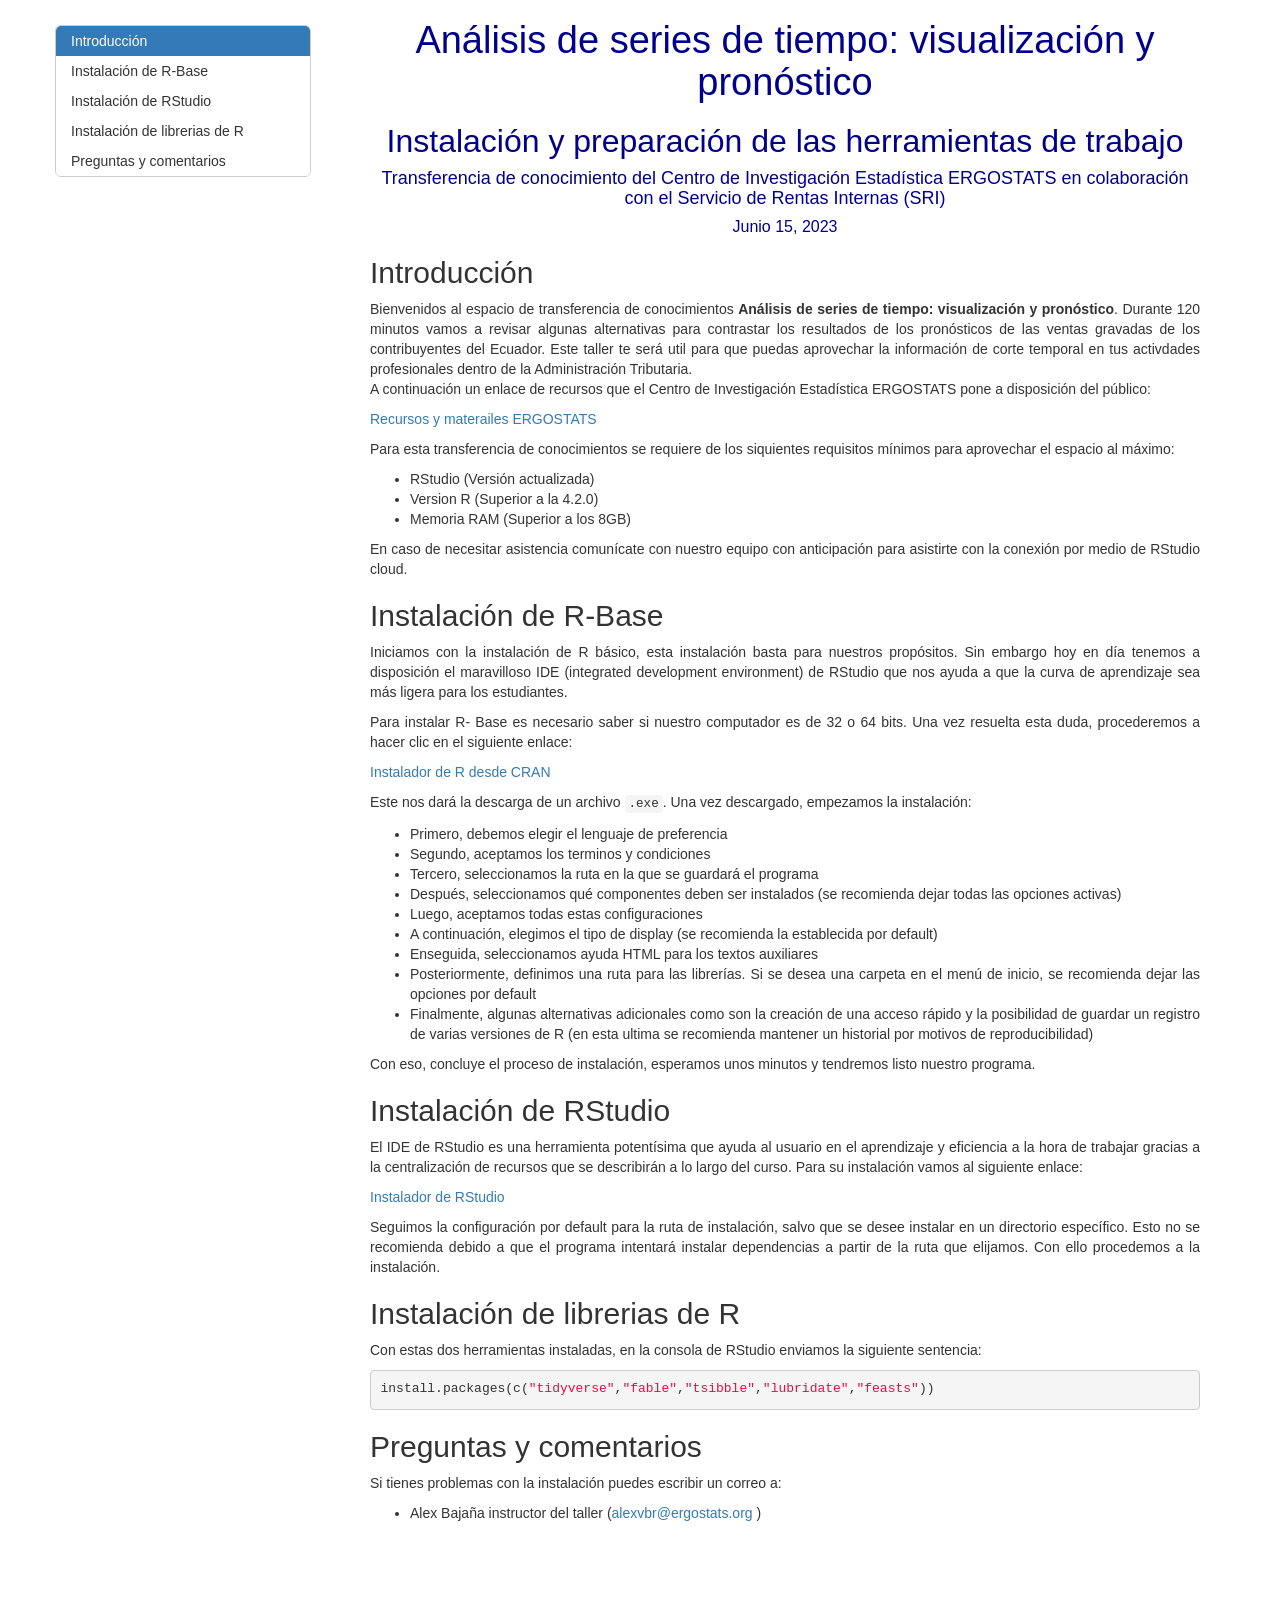
==== index.html @ 251655be "Initial commit" ====
<!DOCTYPE html>

<html>

<head>

<meta charset="utf-8" />
<meta name="generator" content="pandoc" />
<meta http-equiv="X-UA-Compatible" content="IE=EDGE" />




<title>Análisis de series de tiempo con R</title>

<script>// Pandoc 2.9 adds attributes on both header and div. We remove the former (to
// be compatible with the behavior of Pandoc < 2.8).
document.addEventListener('DOMContentLoaded', function(e) {
  var hs = document.querySelectorAll("div.section[class*='level'] > :first-child");
  var i, h, a;
  for (i = 0; i < hs.length; i++) {
    h = hs[i];
    if (!/^h[1-6]$/i.test(h.tagName)) continue;  // it should be a header h1-h6
    a = h.attributes;
    while (a.length > 0) h.removeAttribute(a[0].name);
  }
});
</script>
<script>/*! jQuery v3.6.0 | (c) OpenJS Foundation and other contributors | jquery.org/license */
!function(e,t){"use strict";"object"==typeof module&&"object"==typeof module.exports?module.exports=e.document?t(e,!0):function(e){if(!e.document)throw new Error("jQuery requires a window with a document");return t(e)}:t(e)}("undefined"!=typeof window?window:this,function(C,e){"use strict";var t=[],r=Object.getPrototypeOf,s=t.slice,g=t.flat?function(e){return t.flat.call(e)}:function(e){return t.concat.apply([],e)},u=t.push,i=t.indexOf,n={},o=n.toString,v=n.hasOwnProperty,a=v.toString,l=a.call(Object),y={},m=function(e){return"function"==typeof e&&"number"!=typeof e.nodeType&&"function"!=typeof e.item},x=function(e){return null!=e&&e===e.window},E=C.document,c={type:!0,src:!0,nonce:!0,noModule:!0};function b(e,t,n){var r,i,o=(n=n||E).createElement("script");if(o.text=e,t)for(r in c)(i=t[r]||t.getAttribute&&t.getAttribute(r))&&o.setAttribute(r,i);n.head.appendChild(o).parentNode.removeChild(o)}function w(e){return null==e?e+"":"object"==typeof e||"function"==typeof e?n[o.call(e)]||"object":typeof e}var f="3.6.0",S=function(e,t){return new S.fn.init(e,t)};function p(e){var t=!!e&&"length"in e&&e.length,n=w(e);return!m(e)&&!x(e)&&("array"===n||0===t||"number"==typeof t&&0<t&&t-1 in e)}S.fn=S.prototype={jquery:f,constructor:S,length:0,toArray:function(){return s.call(this)},get:function(e){return null==e?s.call(this):e<0?this[e+this.length]:this[e]},pushStack:function(e){var t=S.merge(this.constructor(),e);return t.prevObject=this,t},each:function(e){return S.each(this,e)},map:function(n){return this.pushStack(S.map(this,function(e,t){return n.call(e,t,e)}))},slice:function(){return this.pushStack(s.apply(this,arguments))},first:function(){return this.eq(0)},last:function(){return this.eq(-1)},even:function(){return this.pushStack(S.grep(this,function(e,t){return(t+1)%2}))},odd:function(){return this.pushStack(S.grep(this,function(e,t){return t%2}))},eq:function(e){var t=this.length,n=+e+(e<0?t:0);return this.pushStack(0<=n&&n<t?[this[n]]:[])},end:function(){return this.prevObject||this.constructor()},push:u,sort:t.sort,splice:t.splice},S.extend=S.fn.extend=function(){var e,t,n,r,i,o,a=arguments[0]||{},s=1,u=arguments.length,l=!1;for("boolean"==typeof a&&(l=a,a=arguments[s]||{},s++),"object"==typeof a||m(a)||(a={}),s===u&&(a=this,s--);s<u;s++)if(null!=(e=arguments[s]))for(t in e)r=e[t],"__proto__"!==t&&a!==r&&(l&&r&&(S.isPlainObject(r)||(i=Array.isArray(r)))?(n=a[t],o=i&&!Array.isArray(n)?[]:i||S.isPlainObject(n)?n:{},i=!1,a[t]=S.extend(l,o,r)):void 0!==r&&(a[t]=r));return a},S.extend({expando:"jQuery"+(f+Math.random()).replace(/\D/g,""),isReady:!0,error:function(e){throw new Error(e)},noop:function(){},isPlainObject:function(e){var t,n;return!(!e||"[object Object]"!==o.call(e))&&(!(t=r(e))||"function"==typeof(n=v.call(t,"constructor")&&t.constructor)&&a.call(n)===l)},isEmptyObject:function(e){var t;for(t in e)return!1;return!0},globalEval:function(e,t,n){b(e,{nonce:t&&t.nonce},n)},each:function(e,t){var n,r=0;if(p(e)){for(n=e.length;r<n;r++)if(!1===t.call(e[r],r,e[r]))break}else for(r in e)if(!1===t.call(e[r],r,e[r]))break;return e},makeArray:function(e,t){var n=t||[];return null!=e&&(p(Object(e))?S.merge(n,"string"==typeof e?[e]:e):u.call(n,e)),n},inArray:function(e,t,n){return null==t?-1:i.call(t,e,n)},merge:function(e,t){for(var n=+t.length,r=0,i=e.length;r<n;r++)e[i++]=t[r];return e.length=i,e},grep:function(e,t,n){for(var r=[],i=0,o=e.length,a=!n;i<o;i++)!t(e[i],i)!==a&&r.push(e[i]);return r},map:function(e,t,n){var r,i,o=0,a=[];if(p(e))for(r=e.length;o<r;o++)null!=(i=t(e[o],o,n))&&a.push(i);else for(o in e)null!=(i=t(e[o],o,n))&&a.push(i);return g(a)},guid:1,support:y}),"function"==typeof Symbol&&(S.fn[Symbol.iterator]=t[Symbol.iterator]),S.each("Boolean Number String Function Array Date RegExp Object Error Symbol".split(" "),function(e,t){n["[object "+t+"]"]=t.toLowerCase()});var d=function(n){var e,d,b,o,i,h,f,g,w,u,l,T,C,a,E,v,s,c,y,S="sizzle"+1*new Date,p=n.document,k=0,r=0,m=ue(),x=ue(),A=ue(),N=ue(),j=function(e,t){return e===t&&(l=!0),0},D={}.hasOwnProperty,t=[],q=t.pop,L=t.push,H=t.push,O=t.slice,P=function(e,t){for(var n=0,r=e.length;n<r;n++)if(e[n]===t)return n;return-1},R="checked|selected|async|autofocus|autoplay|controls|defer|disabled|hidden|ismap|loop|multiple|open|readonly|required|scoped",M="[\\x20\\t\\r\\n\\f]",I="(?:\\\\[\\da-fA-F]{1,6}"+M+"?|\\\\[^\\r\\n\\f]|[\\w-]|[^\0-\\x7f])+",W="\\["+M+"*("+I+")(?:"+M+"*([*^$|!~]?=)"+M+"*(?:'((?:\\\\.|[^\\\\'])*)'|\"((?:\\\\.|[^\\\\\"])*)\"|("+I+"))|)"+M+"*\\]",F=":("+I+")(?:\\((('((?:\\\\.|[^\\\\'])*)'|\"((?:\\\\.|[^\\\\\"])*)\")|((?:\\\\.|[^\\\\()[\\]]|"+W+")*)|.*)\\)|)",B=new RegExp(M+"+","g"),$=new RegExp("^"+M+"+|((?:^|[^\\\\])(?:\\\\.)*)"+M+"+$","g"),_=new RegExp("^"+M+"*,"+M+"*"),z=new RegExp("^"+M+"*([>+~]|"+M+")"+M+"*"),U=new RegExp(M+"|>"),X=new RegExp(F),V=new RegExp("^"+I+"$"),G={ID:new RegExp("^#("+I+")"),CLASS:new RegExp("^\\.("+I+")"),TAG:new RegExp("^("+I+"|[*])"),ATTR:new RegExp("^"+W),PSEUDO:new RegExp("^"+F),CHILD:new RegExp("^:(only|first|last|nth|nth-last)-(child|of-type)(?:\\("+M+"*(even|odd|(([+-]|)(\\d*)n|)"+M+"*(?:([+-]|)"+M+"*(\\d+)|))"+M+"*\\)|)","i"),bool:new RegExp("^(?:"+R+")$","i"),needsContext:new RegExp("^"+M+"*[>+~]|:(even|odd|eq|gt|lt|nth|first|last)(?:\\("+M+"*((?:-\\d)?\\d*)"+M+"*\\)|)(?=[^-]|$)","i")},Y=/HTML$/i,Q=/^(?:input|select|textarea|button)$/i,J=/^h\d$/i,K=/^[^{]+\{\s*\[native \w/,Z=/^(?:#([\w-]+)|(\w+)|\.([\w-]+))$/,ee=/[+~]/,te=new RegExp("\\\\[\\da-fA-F]{1,6}"+M+"?|\\\\([^\\r\\n\\f])","g"),ne=function(e,t){var n="0x"+e.slice(1)-65536;return t||(n<0?String.fromCharCode(n+65536):String.fromCharCode(n>>10|55296,1023&n|56320))},re=/([\0-\x1f\x7f]|^-?\d)|^-$|[^\0-\x1f\x7f-\uFFFF\w-]/g,ie=function(e,t){return t?"\0"===e?"\ufffd":e.slice(0,-1)+"\\"+e.charCodeAt(e.length-1).toString(16)+" ":"\\"+e},oe=function(){T()},ae=be(function(e){return!0===e.disabled&&"fieldset"===e.nodeName.toLowerCase()},{dir:"parentNode",next:"legend"});try{H.apply(t=O.call(p.childNodes),p.childNodes),t[p.childNodes.length].nodeType}catch(e){H={apply:t.length?function(e,t){L.apply(e,O.call(t))}:function(e,t){var n=e.length,r=0;while(e[n++]=t[r++]);e.length=n-1}}}function se(t,e,n,r){var i,o,a,s,u,l,c,f=e&&e.ownerDocument,p=e?e.nodeType:9;if(n=n||[],"string"!=typeof t||!t||1!==p&&9!==p&&11!==p)return n;if(!r&&(T(e),e=e||C,E)){if(11!==p&&(u=Z.exec(t)))if(i=u[1]){if(9===p){if(!(a=e.getElementById(i)))return n;if(a.id===i)return n.push(a),n}else if(f&&(a=f.getElementById(i))&&y(e,a)&&a.id===i)return n.push(a),n}else{if(u[2])return H.apply(n,e.getElementsByTagName(t)),n;if((i=u[3])&&d.getElementsByClassName&&e.getElementsByClassName)return H.apply(n,e.getElementsByClassName(i)),n}if(d.qsa&&!N[t+" "]&&(!v||!v.test(t))&&(1!==p||"object"!==e.nodeName.toLowerCase())){if(c=t,f=e,1===p&&(U.test(t)||z.test(t))){(f=ee.test(t)&&ye(e.parentNode)||e)===e&&d.scope||((s=e.getAttribute("id"))?s=s.replace(re,ie):e.setAttribute("id",s=S)),o=(l=h(t)).length;while(o--)l[o]=(s?"#"+s:":scope")+" "+xe(l[o]);c=l.join(",")}try{return H.apply(n,f.querySelectorAll(c)),n}catch(e){N(t,!0)}finally{s===S&&e.removeAttribute("id")}}}return g(t.replace($,"$1"),e,n,r)}function ue(){var r=[];return function e(t,n){return r.push(t+" ")>b.cacheLength&&delete e[r.shift()],e[t+" "]=n}}function le(e){return e[S]=!0,e}function ce(e){var t=C.createElement("fieldset");try{return!!e(t)}catch(e){return!1}finally{t.parentNode&&t.parentNode.removeChild(t),t=null}}function fe(e,t){var n=e.split("|"),r=n.length;while(r--)b.attrHandle[n[r]]=t}function pe(e,t){var n=t&&e,r=n&&1===e.nodeType&&1===t.nodeType&&e.sourceIndex-t.sourceIndex;if(r)return r;if(n)while(n=n.nextSibling)if(n===t)return-1;return e?1:-1}function de(t){return function(e){return"input"===e.nodeName.toLowerCase()&&e.type===t}}function he(n){return function(e){var t=e.nodeName.toLowerCase();return("input"===t||"button"===t)&&e.type===n}}function ge(t){return function(e){return"form"in e?e.parentNode&&!1===e.disabled?"label"in e?"label"in e.parentNode?e.parentNode.disabled===t:e.disabled===t:e.isDisabled===t||e.isDisabled!==!t&&ae(e)===t:e.disabled===t:"label"in e&&e.disabled===t}}function ve(a){return le(function(o){return o=+o,le(function(e,t){var n,r=a([],e.length,o),i=r.length;while(i--)e[n=r[i]]&&(e[n]=!(t[n]=e[n]))})})}function ye(e){return e&&"undefined"!=typeof e.getElementsByTagName&&e}for(e in d=se.support={},i=se.isXML=function(e){var t=e&&e.namespaceURI,n=e&&(e.ownerDocument||e).documentElement;return!Y.test(t||n&&n.nodeName||"HTML")},T=se.setDocument=function(e){var t,n,r=e?e.ownerDocument||e:p;return r!=C&&9===r.nodeType&&r.documentElement&&(a=(C=r).documentElement,E=!i(C),p!=C&&(n=C.defaultView)&&n.top!==n&&(n.addEventListener?n.addEventListener("unload",oe,!1):n.attachEvent&&n.attachEvent("onunload",oe)),d.scope=ce(function(e){return a.appendChild(e).appendChild(C.createElement("div")),"undefined"!=typeof e.querySelectorAll&&!e.querySelectorAll(":scope fieldset div").length}),d.attributes=ce(function(e){return e.className="i",!e.getAttribute("className")}),d.getElementsByTagName=ce(function(e){return e.appendChild(C.createComment("")),!e.getElementsByTagName("*").length}),d.getElementsByClassName=K.test(C.getElementsByClassName),d.getById=ce(function(e){return a.appendChild(e).id=S,!C.getElementsByName||!C.getElementsByName(S).length}),d.getById?(b.filter.ID=function(e){var t=e.replace(te,ne);return function(e){return e.getAttribute("id")===t}},b.find.ID=function(e,t){if("undefined"!=typeof t.getElementById&&E){var n=t.getElementById(e);return n?[n]:[]}}):(b.filter.ID=function(e){var n=e.replace(te,ne);return function(e){var t="undefined"!=typeof e.getAttributeNode&&e.getAttributeNode("id");return t&&t.value===n}},b.find.ID=function(e,t){if("undefined"!=typeof t.getElementById&&E){var n,r,i,o=t.getElementById(e);if(o){if((n=o.getAttributeNode("id"))&&n.value===e)return[o];i=t.getElementsByName(e),r=0;while(o=i[r++])if((n=o.getAttributeNode("id"))&&n.value===e)return[o]}return[]}}),b.find.TAG=d.getElementsByTagName?function(e,t){return"undefined"!=typeof t.getElementsByTagName?t.getElementsByTagName(e):d.qsa?t.querySelectorAll(e):void 0}:function(e,t){var n,r=[],i=0,o=t.getElementsByTagName(e);if("*"===e){while(n=o[i++])1===n.nodeType&&r.push(n);return r}return o},b.find.CLASS=d.getElementsByClassName&&function(e,t){if("undefined"!=typeof t.getElementsByClassName&&E)return t.getElementsByClassName(e)},s=[],v=[],(d.qsa=K.test(C.querySelectorAll))&&(ce(function(e){var t;a.appendChild(e).innerHTML="<a id='"+S+"'></a><select id='"+S+"-\r\\' msallowcapture=''><option selected=''></option></select>",e.querySelectorAll("[msallowcapture^='']").length&&v.push("[*^$]="+M+"*(?:''|\"\")"),e.querySelectorAll("[selected]").length||v.push("\\["+M+"*(?:value|"+R+")"),e.querySelectorAll("[id~="+S+"-]").length||v.push("~="),(t=C.createElement("input")).setAttribute("name",""),e.appendChild(t),e.querySelectorAll("[name='']").length||v.push("\\["+M+"*name"+M+"*="+M+"*(?:''|\"\")"),e.querySelectorAll(":checked").length||v.push(":checked"),e.querySelectorAll("a#"+S+"+*").length||v.push(".#.+[+~]"),e.querySelectorAll("\\\f"),v.push("[\\r\\n\\f]")}),ce(function(e){e.innerHTML="<a href='' disabled='disabled'></a><select disabled='disabled'><option/></select>";var t=C.createElement("input");t.setAttribute("type","hidden"),e.appendChild(t).setAttribute("name","D"),e.querySelectorAll("[name=d]").length&&v.push("name"+M+"*[*^$|!~]?="),2!==e.querySelectorAll(":enabled").length&&v.push(":enabled",":disabled"),a.appendChild(e).disabled=!0,2!==e.querySelectorAll(":disabled").length&&v.push(":enabled",":disabled"),e.querySelectorAll("*,:x"),v.push(",.*:")})),(d.matchesSelector=K.test(c=a.matches||a.webkitMatchesSelector||a.mozMatchesSelector||a.oMatchesSelector||a.msMatchesSelector))&&ce(function(e){d.disconnectedMatch=c.call(e,"*"),c.call(e,"[s!='']:x"),s.push("!=",F)}),v=v.length&&new RegExp(v.join("|")),s=s.length&&new RegExp(s.join("|")),t=K.test(a.compareDocumentPosition),y=t||K.test(a.contains)?function(e,t){var n=9===e.nodeType?e.documentElement:e,r=t&&t.parentNode;return e===r||!(!r||1!==r.nodeType||!(n.contains?n.contains(r):e.compareDocumentPosition&&16&e.compareDocumentPosition(r)))}:function(e,t){if(t)while(t=t.parentNode)if(t===e)return!0;return!1},j=t?function(e,t){if(e===t)return l=!0,0;var n=!e.compareDocumentPosition-!t.compareDocumentPosition;return n||(1&(n=(e.ownerDocument||e)==(t.ownerDocument||t)?e.compareDocumentPosition(t):1)||!d.sortDetached&&t.compareDocumentPosition(e)===n?e==C||e.ownerDocument==p&&y(p,e)?-1:t==C||t.ownerDocument==p&&y(p,t)?1:u?P(u,e)-P(u,t):0:4&n?-1:1)}:function(e,t){if(e===t)return l=!0,0;var n,r=0,i=e.parentNode,o=t.parentNode,a=[e],s=[t];if(!i||!o)return e==C?-1:t==C?1:i?-1:o?1:u?P(u,e)-P(u,t):0;if(i===o)return pe(e,t);n=e;while(n=n.parentNode)a.unshift(n);n=t;while(n=n.parentNode)s.unshift(n);while(a[r]===s[r])r++;return r?pe(a[r],s[r]):a[r]==p?-1:s[r]==p?1:0}),C},se.matches=function(e,t){return se(e,null,null,t)},se.matchesSelector=function(e,t){if(T(e),d.matchesSelector&&E&&!N[t+" "]&&(!s||!s.test(t))&&(!v||!v.test(t)))try{var n=c.call(e,t);if(n||d.disconnectedMatch||e.document&&11!==e.document.nodeType)return n}catch(e){N(t,!0)}return 0<se(t,C,null,[e]).length},se.contains=function(e,t){return(e.ownerDocument||e)!=C&&T(e),y(e,t)},se.attr=function(e,t){(e.ownerDocument||e)!=C&&T(e);var n=b.attrHandle[t.toLowerCase()],r=n&&D.call(b.attrHandle,t.toLowerCase())?n(e,t,!E):void 0;return void 0!==r?r:d.attributes||!E?e.getAttribute(t):(r=e.getAttributeNode(t))&&r.specified?r.value:null},se.escape=function(e){return(e+"").replace(re,ie)},se.error=function(e){throw new Error("Syntax error, unrecognized expression: "+e)},se.uniqueSort=function(e){var t,n=[],r=0,i=0;if(l=!d.detectDuplicates,u=!d.sortStable&&e.slice(0),e.sort(j),l){while(t=e[i++])t===e[i]&&(r=n.push(i));while(r--)e.splice(n[r],1)}return u=null,e},o=se.getText=function(e){var t,n="",r=0,i=e.nodeType;if(i){if(1===i||9===i||11===i){if("string"==typeof e.textContent)return e.textContent;for(e=e.firstChild;e;e=e.nextSibling)n+=o(e)}else if(3===i||4===i)return e.nodeValue}else while(t=e[r++])n+=o(t);return n},(b=se.selectors={cacheLength:50,createPseudo:le,match:G,attrHandle:{},find:{},relative:{">":{dir:"parentNode",first:!0}," ":{dir:"parentNode"},"+":{dir:"previousSibling",first:!0},"~":{dir:"previousSibling"}},preFilter:{ATTR:function(e){return e[1]=e[1].replace(te,ne),e[3]=(e[3]||e[4]||e[5]||"").replace(te,ne),"~="===e[2]&&(e[3]=" "+e[3]+" "),e.slice(0,4)},CHILD:function(e){return e[1]=e[1].toLowerCase(),"nth"===e[1].slice(0,3)?(e[3]||se.error(e[0]),e[4]=+(e[4]?e[5]+(e[6]||1):2*("even"===e[3]||"odd"===e[3])),e[5]=+(e[7]+e[8]||"odd"===e[3])):e[3]&&se.error(e[0]),e},PSEUDO:function(e){var t,n=!e[6]&&e[2];return G.CHILD.test(e[0])?null:(e[3]?e[2]=e[4]||e[5]||"":n&&X.test(n)&&(t=h(n,!0))&&(t=n.indexOf(")",n.length-t)-n.length)&&(e[0]=e[0].slice(0,t),e[2]=n.slice(0,t)),e.slice(0,3))}},filter:{TAG:function(e){var t=e.replace(te,ne).toLowerCase();return"*"===e?function(){return!0}:function(e){return e.nodeName&&e.nodeName.toLowerCase()===t}},CLASS:function(e){var t=m[e+" "];return t||(t=new RegExp("(^|"+M+")"+e+"("+M+"|$)"))&&m(e,function(e){return t.test("string"==typeof e.className&&e.className||"undefined"!=typeof e.getAttribute&&e.getAttribute("class")||"")})},ATTR:function(n,r,i){return function(e){var t=se.attr(e,n);return null==t?"!="===r:!r||(t+="","="===r?t===i:"!="===r?t!==i:"^="===r?i&&0===t.indexOf(i):"*="===r?i&&-1<t.indexOf(i):"$="===r?i&&t.slice(-i.length)===i:"~="===r?-1<(" "+t.replace(B," ")+" ").indexOf(i):"|="===r&&(t===i||t.slice(0,i.length+1)===i+"-"))}},CHILD:function(h,e,t,g,v){var y="nth"!==h.slice(0,3),m="last"!==h.slice(-4),x="of-type"===e;return 1===g&&0===v?function(e){return!!e.parentNode}:function(e,t,n){var r,i,o,a,s,u,l=y!==m?"nextSibling":"previousSibling",c=e.parentNode,f=x&&e.nodeName.toLowerCase(),p=!n&&!x,d=!1;if(c){if(y){while(l){a=e;while(a=a[l])if(x?a.nodeName.toLowerCase()===f:1===a.nodeType)return!1;u=l="only"===h&&!u&&"nextSibling"}return!0}if(u=[m?c.firstChild:c.lastChild],m&&p){d=(s=(r=(i=(o=(a=c)[S]||(a[S]={}))[a.uniqueID]||(o[a.uniqueID]={}))[h]||[])[0]===k&&r[1])&&r[2],a=s&&c.childNodes[s];while(a=++s&&a&&a[l]||(d=s=0)||u.pop())if(1===a.nodeType&&++d&&a===e){i[h]=[k,s,d];break}}else if(p&&(d=s=(r=(i=(o=(a=e)[S]||(a[S]={}))[a.uniqueID]||(o[a.uniqueID]={}))[h]||[])[0]===k&&r[1]),!1===d)while(a=++s&&a&&a[l]||(d=s=0)||u.pop())if((x?a.nodeName.toLowerCase()===f:1===a.nodeType)&&++d&&(p&&((i=(o=a[S]||(a[S]={}))[a.uniqueID]||(o[a.uniqueID]={}))[h]=[k,d]),a===e))break;return(d-=v)===g||d%g==0&&0<=d/g}}},PSEUDO:function(e,o){var t,a=b.pseudos[e]||b.setFilters[e.toLowerCase()]||se.error("unsupported pseudo: "+e);return a[S]?a(o):1<a.length?(t=[e,e,"",o],b.setFilters.hasOwnProperty(e.toLowerCase())?le(function(e,t){var n,r=a(e,o),i=r.length;while(i--)e[n=P(e,r[i])]=!(t[n]=r[i])}):function(e){return a(e,0,t)}):a}},pseudos:{not:le(function(e){var r=[],i=[],s=f(e.replace($,"$1"));return s[S]?le(function(e,t,n,r){var i,o=s(e,null,r,[]),a=e.length;while(a--)(i=o[a])&&(e[a]=!(t[a]=i))}):function(e,t,n){return r[0]=e,s(r,null,n,i),r[0]=null,!i.pop()}}),has:le(function(t){return function(e){return 0<se(t,e).length}}),contains:le(function(t){return t=t.replace(te,ne),function(e){return-1<(e.textContent||o(e)).indexOf(t)}}),lang:le(function(n){return V.test(n||"")||se.error("unsupported lang: "+n),n=n.replace(te,ne).toLowerCase(),function(e){var t;do{if(t=E?e.lang:e.getAttribute("xml:lang")||e.getAttribute("lang"))return(t=t.toLowerCase())===n||0===t.indexOf(n+"-")}while((e=e.parentNode)&&1===e.nodeType);return!1}}),target:function(e){var t=n.location&&n.location.hash;return t&&t.slice(1)===e.id},root:function(e){return e===a},focus:function(e){return e===C.activeElement&&(!C.hasFocus||C.hasFocus())&&!!(e.type||e.href||~e.tabIndex)},enabled:ge(!1),disabled:ge(!0),checked:function(e){var t=e.nodeName.toLowerCase();return"input"===t&&!!e.checked||"option"===t&&!!e.selected},selected:function(e){return e.parentNode&&e.parentNode.selectedIndex,!0===e.selected},empty:function(e){for(e=e.firstChild;e;e=e.nextSibling)if(e.nodeType<6)return!1;return!0},parent:function(e){return!b.pseudos.empty(e)},header:function(e){return J.test(e.nodeName)},input:function(e){return Q.test(e.nodeName)},button:function(e){var t=e.nodeName.toLowerCase();return"input"===t&&"button"===e.type||"button"===t},text:function(e){var t;return"input"===e.nodeName.toLowerCase()&&"text"===e.type&&(null==(t=e.getAttribute("type"))||"text"===t.toLowerCase())},first:ve(function(){return[0]}),last:ve(function(e,t){return[t-1]}),eq:ve(function(e,t,n){return[n<0?n+t:n]}),even:ve(function(e,t){for(var n=0;n<t;n+=2)e.push(n);return e}),odd:ve(function(e,t){for(var n=1;n<t;n+=2)e.push(n);return e}),lt:ve(function(e,t,n){for(var r=n<0?n+t:t<n?t:n;0<=--r;)e.push(r);return e}),gt:ve(function(e,t,n){for(var r=n<0?n+t:n;++r<t;)e.push(r);return e})}}).pseudos.nth=b.pseudos.eq,{radio:!0,checkbox:!0,file:!0,password:!0,image:!0})b.pseudos[e]=de(e);for(e in{submit:!0,reset:!0})b.pseudos[e]=he(e);function me(){}function xe(e){for(var t=0,n=e.length,r="";t<n;t++)r+=e[t].value;return r}function be(s,e,t){var u=e.dir,l=e.next,c=l||u,f=t&&"parentNode"===c,p=r++;return e.first?function(e,t,n){while(e=e[u])if(1===e.nodeType||f)return s(e,t,n);return!1}:function(e,t,n){var r,i,o,a=[k,p];if(n){while(e=e[u])if((1===e.nodeType||f)&&s(e,t,n))return!0}else while(e=e[u])if(1===e.nodeType||f)if(i=(o=e[S]||(e[S]={}))[e.uniqueID]||(o[e.uniqueID]={}),l&&l===e.nodeName.toLowerCase())e=e[u]||e;else{if((r=i[c])&&r[0]===k&&r[1]===p)return a[2]=r[2];if((i[c]=a)[2]=s(e,t,n))return!0}return!1}}function we(i){return 1<i.length?function(e,t,n){var r=i.length;while(r--)if(!i[r](e,t,n))return!1;return!0}:i[0]}function Te(e,t,n,r,i){for(var o,a=[],s=0,u=e.length,l=null!=t;s<u;s++)(o=e[s])&&(n&&!n(o,r,i)||(a.push(o),l&&t.push(s)));return a}function Ce(d,h,g,v,y,e){return v&&!v[S]&&(v=Ce(v)),y&&!y[S]&&(y=Ce(y,e)),le(function(e,t,n,r){var i,o,a,s=[],u=[],l=t.length,c=e||function(e,t,n){for(var r=0,i=t.length;r<i;r++)se(e,t[r],n);return n}(h||"*",n.nodeType?[n]:n,[]),f=!d||!e&&h?c:Te(c,s,d,n,r),p=g?y||(e?d:l||v)?[]:t:f;if(g&&g(f,p,n,r),v){i=Te(p,u),v(i,[],n,r),o=i.length;while(o--)(a=i[o])&&(p[u[o]]=!(f[u[o]]=a))}if(e){if(y||d){if(y){i=[],o=p.length;while(o--)(a=p[o])&&i.push(f[o]=a);y(null,p=[],i,r)}o=p.length;while(o--)(a=p[o])&&-1<(i=y?P(e,a):s[o])&&(e[i]=!(t[i]=a))}}else p=Te(p===t?p.splice(l,p.length):p),y?y(null,t,p,r):H.apply(t,p)})}function Ee(e){for(var i,t,n,r=e.length,o=b.relative[e[0].type],a=o||b.relative[" "],s=o?1:0,u=be(function(e){return e===i},a,!0),l=be(function(e){return-1<P(i,e)},a,!0),c=[function(e,t,n){var r=!o&&(n||t!==w)||((i=t).nodeType?u(e,t,n):l(e,t,n));return i=null,r}];s<r;s++)if(t=b.relative[e[s].type])c=[be(we(c),t)];else{if((t=b.filter[e[s].type].apply(null,e[s].matches))[S]){for(n=++s;n<r;n++)if(b.relative[e[n].type])break;return Ce(1<s&&we(c),1<s&&xe(e.slice(0,s-1).concat({value:" "===e[s-2].type?"*":""})).replace($,"$1"),t,s<n&&Ee(e.slice(s,n)),n<r&&Ee(e=e.slice(n)),n<r&&xe(e))}c.push(t)}return we(c)}return me.prototype=b.filters=b.pseudos,b.setFilters=new me,h=se.tokenize=function(e,t){var n,r,i,o,a,s,u,l=x[e+" "];if(l)return t?0:l.slice(0);a=e,s=[],u=b.preFilter;while(a){for(o in n&&!(r=_.exec(a))||(r&&(a=a.slice(r[0].length)||a),s.push(i=[])),n=!1,(r=z.exec(a))&&(n=r.shift(),i.push({value:n,type:r[0].replace($," ")}),a=a.slice(n.length)),b.filter)!(r=G[o].exec(a))||u[o]&&!(r=u[o](r))||(n=r.shift(),i.push({value:n,type:o,matches:r}),a=a.slice(n.length));if(!n)break}return t?a.length:a?se.error(e):x(e,s).slice(0)},f=se.compile=function(e,t){var n,v,y,m,x,r,i=[],o=[],a=A[e+" "];if(!a){t||(t=h(e)),n=t.length;while(n--)(a=Ee(t[n]))[S]?i.push(a):o.push(a);(a=A(e,(v=o,m=0<(y=i).length,x=0<v.length,r=function(e,t,n,r,i){var o,a,s,u=0,l="0",c=e&&[],f=[],p=w,d=e||x&&b.find.TAG("*",i),h=k+=null==p?1:Math.random()||.1,g=d.length;for(i&&(w=t==C||t||i);l!==g&&null!=(o=d[l]);l++){if(x&&o){a=0,t||o.ownerDocument==C||(T(o),n=!E);while(s=v[a++])if(s(o,t||C,n)){r.push(o);break}i&&(k=h)}m&&((o=!s&&o)&&u--,e&&c.push(o))}if(u+=l,m&&l!==u){a=0;while(s=y[a++])s(c,f,t,n);if(e){if(0<u)while(l--)c[l]||f[l]||(f[l]=q.call(r));f=Te(f)}H.apply(r,f),i&&!e&&0<f.length&&1<u+y.length&&se.uniqueSort(r)}return i&&(k=h,w=p),c},m?le(r):r))).selector=e}return a},g=se.select=function(e,t,n,r){var i,o,a,s,u,l="function"==typeof e&&e,c=!r&&h(e=l.selector||e);if(n=n||[],1===c.length){if(2<(o=c[0]=c[0].slice(0)).length&&"ID"===(a=o[0]).type&&9===t.nodeType&&E&&b.relative[o[1].type]){if(!(t=(b.find.ID(a.matches[0].replace(te,ne),t)||[])[0]))return n;l&&(t=t.parentNode),e=e.slice(o.shift().value.length)}i=G.needsContext.test(e)?0:o.length;while(i--){if(a=o[i],b.relative[s=a.type])break;if((u=b.find[s])&&(r=u(a.matches[0].replace(te,ne),ee.test(o[0].type)&&ye(t.parentNode)||t))){if(o.splice(i,1),!(e=r.length&&xe(o)))return H.apply(n,r),n;break}}}return(l||f(e,c))(r,t,!E,n,!t||ee.test(e)&&ye(t.parentNode)||t),n},d.sortStable=S.split("").sort(j).join("")===S,d.detectDuplicates=!!l,T(),d.sortDetached=ce(function(e){return 1&e.compareDocumentPosition(C.createElement("fieldset"))}),ce(function(e){return e.innerHTML="<a href='#'></a>","#"===e.firstChild.getAttribute("href")})||fe("type|href|height|width",function(e,t,n){if(!n)return e.getAttribute(t,"type"===t.toLowerCase()?1:2)}),d.attributes&&ce(function(e){return e.innerHTML="<input/>",e.firstChild.setAttribute("value",""),""===e.firstChild.getAttribute("value")})||fe("value",function(e,t,n){if(!n&&"input"===e.nodeName.toLowerCase())return e.defaultValue}),ce(function(e){return null==e.getAttribute("disabled")})||fe(R,function(e,t,n){var r;if(!n)return!0===e[t]?t.toLowerCase():(r=e.getAttributeNode(t))&&r.specified?r.value:null}),se}(C);S.find=d,S.expr=d.selectors,S.expr[":"]=S.expr.pseudos,S.uniqueSort=S.unique=d.uniqueSort,S.text=d.getText,S.isXMLDoc=d.isXML,S.contains=d.contains,S.escapeSelector=d.escape;var h=function(e,t,n){var r=[],i=void 0!==n;while((e=e[t])&&9!==e.nodeType)if(1===e.nodeType){if(i&&S(e).is(n))break;r.push(e)}return r},T=function(e,t){for(var n=[];e;e=e.nextSibling)1===e.nodeType&&e!==t&&n.push(e);return n},k=S.expr.match.needsContext;function A(e,t){return e.nodeName&&e.nodeName.toLowerCase()===t.toLowerCase()}var N=/^<([a-z][^\/\0>:\x20\t\r\n\f]*)[\x20\t\r\n\f]*\/?>(?:<\/\1>|)$/i;function j(e,n,r){return m(n)?S.grep(e,function(e,t){return!!n.call(e,t,e)!==r}):n.nodeType?S.grep(e,function(e){return e===n!==r}):"string"!=typeof n?S.grep(e,function(e){return-1<i.call(n,e)!==r}):S.filter(n,e,r)}S.filter=function(e,t,n){var r=t[0];return n&&(e=":not("+e+")"),1===t.length&&1===r.nodeType?S.find.matchesSelector(r,e)?[r]:[]:S.find.matches(e,S.grep(t,function(e){return 1===e.nodeType}))},S.fn.extend({find:function(e){var t,n,r=this.length,i=this;if("string"!=typeof e)return this.pushStack(S(e).filter(function(){for(t=0;t<r;t++)if(S.contains(i[t],this))return!0}));for(n=this.pushStack([]),t=0;t<r;t++)S.find(e,i[t],n);return 1<r?S.uniqueSort(n):n},filter:function(e){return this.pushStack(j(this,e||[],!1))},not:function(e){return this.pushStack(j(this,e||[],!0))},is:function(e){return!!j(this,"string"==typeof e&&k.test(e)?S(e):e||[],!1).length}});var D,q=/^(?:\s*(<[\w\W]+>)[^>]*|#([\w-]+))$/;(S.fn.init=function(e,t,n){var r,i;if(!e)return this;if(n=n||D,"string"==typeof e){if(!(r="<"===e[0]&&">"===e[e.length-1]&&3<=e.length?[null,e,null]:q.exec(e))||!r[1]&&t)return!t||t.jquery?(t||n).find(e):this.constructor(t).find(e);if(r[1]){if(t=t instanceof S?t[0]:t,S.merge(this,S.parseHTML(r[1],t&&t.nodeType?t.ownerDocument||t:E,!0)),N.test(r[1])&&S.isPlainObject(t))for(r in t)m(this[r])?this[r](t[r]):this.attr(r,t[r]);return this}return(i=E.getElementById(r[2]))&&(this[0]=i,this.length=1),this}return e.nodeType?(this[0]=e,this.length=1,this):m(e)?void 0!==n.ready?n.ready(e):e(S):S.makeArray(e,this)}).prototype=S.fn,D=S(E);var L=/^(?:parents|prev(?:Until|All))/,H={children:!0,contents:!0,next:!0,prev:!0};function O(e,t){while((e=e[t])&&1!==e.nodeType);return e}S.fn.extend({has:function(e){var t=S(e,this),n=t.length;return this.filter(function(){for(var e=0;e<n;e++)if(S.contains(this,t[e]))return!0})},closest:function(e,t){var n,r=0,i=this.length,o=[],a="string"!=typeof e&&S(e);if(!k.test(e))for(;r<i;r++)for(n=this[r];n&&n!==t;n=n.parentNode)if(n.nodeType<11&&(a?-1<a.index(n):1===n.nodeType&&S.find.matchesSelector(n,e))){o.push(n);break}return this.pushStack(1<o.length?S.uniqueSort(o):o)},index:function(e){return e?"string"==typeof e?i.call(S(e),this[0]):i.call(this,e.jquery?e[0]:e):this[0]&&this[0].parentNode?this.first().prevAll().length:-1},add:function(e,t){return this.pushStack(S.uniqueSort(S.merge(this.get(),S(e,t))))},addBack:function(e){return this.add(null==e?this.prevObject:this.prevObject.filter(e))}}),S.each({parent:function(e){var t=e.parentNode;return t&&11!==t.nodeType?t:null},parents:function(e){return h(e,"parentNode")},parentsUntil:function(e,t,n){return h(e,"parentNode",n)},next:function(e){return O(e,"nextSibling")},prev:function(e){return O(e,"previousSibling")},nextAll:function(e){return h(e,"nextSibling")},prevAll:function(e){return h(e,"previousSibling")},nextUntil:function(e,t,n){return h(e,"nextSibling",n)},prevUntil:function(e,t,n){return h(e,"previousSibling",n)},siblings:function(e){return T((e.parentNode||{}).firstChild,e)},children:function(e){return T(e.firstChild)},contents:function(e){return null!=e.contentDocument&&r(e.contentDocument)?e.contentDocument:(A(e,"template")&&(e=e.content||e),S.merge([],e.childNodes))}},function(r,i){S.fn[r]=function(e,t){var n=S.map(this,i,e);return"Until"!==r.slice(-5)&&(t=e),t&&"string"==typeof t&&(n=S.filter(t,n)),1<this.length&&(H[r]||S.uniqueSort(n),L.test(r)&&n.reverse()),this.pushStack(n)}});var P=/[^\x20\t\r\n\f]+/g;function R(e){return e}function M(e){throw e}function I(e,t,n,r){var i;try{e&&m(i=e.promise)?i.call(e).done(t).fail(n):e&&m(i=e.then)?i.call(e,t,n):t.apply(void 0,[e].slice(r))}catch(e){n.apply(void 0,[e])}}S.Callbacks=function(r){var e,n;r="string"==typeof r?(e=r,n={},S.each(e.match(P)||[],function(e,t){n[t]=!0}),n):S.extend({},r);var i,t,o,a,s=[],u=[],l=-1,c=function(){for(a=a||r.once,o=i=!0;u.length;l=-1){t=u.shift();while(++l<s.length)!1===s[l].apply(t[0],t[1])&&r.stopOnFalse&&(l=s.length,t=!1)}r.memory||(t=!1),i=!1,a&&(s=t?[]:"")},f={add:function(){return s&&(t&&!i&&(l=s.length-1,u.push(t)),function n(e){S.each(e,function(e,t){m(t)?r.unique&&f.has(t)||s.push(t):t&&t.length&&"string"!==w(t)&&n(t)})}(arguments),t&&!i&&c()),this},remove:function(){return S.each(arguments,function(e,t){var n;while(-1<(n=S.inArray(t,s,n)))s.splice(n,1),n<=l&&l--}),this},has:function(e){return e?-1<S.inArray(e,s):0<s.length},empty:function(){return s&&(s=[]),this},disable:function(){return a=u=[],s=t="",this},disabled:function(){return!s},lock:function(){return a=u=[],t||i||(s=t=""),this},locked:function(){return!!a},fireWith:function(e,t){return a||(t=[e,(t=t||[]).slice?t.slice():t],u.push(t),i||c()),this},fire:function(){return f.fireWith(this,arguments),this},fired:function(){return!!o}};return f},S.extend({Deferred:function(e){var o=[["notify","progress",S.Callbacks("memory"),S.Callbacks("memory"),2],["resolve","done",S.Callbacks("once memory"),S.Callbacks("once memory"),0,"resolved"],["reject","fail",S.Callbacks("once memory"),S.Callbacks("once memory"),1,"rejected"]],i="pending",a={state:function(){return i},always:function(){return s.done(arguments).fail(arguments),this},"catch":function(e){return a.then(null,e)},pipe:function(){var i=arguments;return S.Deferred(function(r){S.each(o,function(e,t){var n=m(i[t[4]])&&i[t[4]];s[t[1]](function(){var e=n&&n.apply(this,arguments);e&&m(e.promise)?e.promise().progress(r.notify).done(r.resolve).fail(r.reject):r[t[0]+"With"](this,n?[e]:arguments)})}),i=null}).promise()},then:function(t,n,r){var u=0;function l(i,o,a,s){return function(){var n=this,r=arguments,e=function(){var e,t;if(!(i<u)){if((e=a.apply(n,r))===o.promise())throw new TypeError("Thenable self-resolution");t=e&&("object"==typeof e||"function"==typeof e)&&e.then,m(t)?s?t.call(e,l(u,o,R,s),l(u,o,M,s)):(u++,t.call(e,l(u,o,R,s),l(u,o,M,s),l(u,o,R,o.notifyWith))):(a!==R&&(n=void 0,r=[e]),(s||o.resolveWith)(n,r))}},t=s?e:function(){try{e()}catch(e){S.Deferred.exceptionHook&&S.Deferred.exceptionHook(e,t.stackTrace),u<=i+1&&(a!==M&&(n=void 0,r=[e]),o.rejectWith(n,r))}};i?t():(S.Deferred.getStackHook&&(t.stackTrace=S.Deferred.getStackHook()),C.setTimeout(t))}}return S.Deferred(function(e){o[0][3].add(l(0,e,m(r)?r:R,e.notifyWith)),o[1][3].add(l(0,e,m(t)?t:R)),o[2][3].add(l(0,e,m(n)?n:M))}).promise()},promise:function(e){return null!=e?S.extend(e,a):a}},s={};return S.each(o,function(e,t){var n=t[2],r=t[5];a[t[1]]=n.add,r&&n.add(function(){i=r},o[3-e][2].disable,o[3-e][3].disable,o[0][2].lock,o[0][3].lock),n.add(t[3].fire),s[t[0]]=function(){return s[t[0]+"With"](this===s?void 0:this,arguments),this},s[t[0]+"With"]=n.fireWith}),a.promise(s),e&&e.call(s,s),s},when:function(e){var n=arguments.length,t=n,r=Array(t),i=s.call(arguments),o=S.Deferred(),a=function(t){return function(e){r[t]=this,i[t]=1<arguments.length?s.call(arguments):e,--n||o.resolveWith(r,i)}};if(n<=1&&(I(e,o.done(a(t)).resolve,o.reject,!n),"pending"===o.state()||m(i[t]&&i[t].then)))return o.then();while(t--)I(i[t],a(t),o.reject);return o.promise()}});var W=/^(Eval|Internal|Range|Reference|Syntax|Type|URI)Error$/;S.Deferred.exceptionHook=function(e,t){C.console&&C.console.warn&&e&&W.test(e.name)&&C.console.warn("jQuery.Deferred exception: "+e.message,e.stack,t)},S.readyException=function(e){C.setTimeout(function(){throw e})};var F=S.Deferred();function B(){E.removeEventListener("DOMContentLoaded",B),C.removeEventListener("load",B),S.ready()}S.fn.ready=function(e){return F.then(e)["catch"](function(e){S.readyException(e)}),this},S.extend({isReady:!1,readyWait:1,ready:function(e){(!0===e?--S.readyWait:S.isReady)||(S.isReady=!0)!==e&&0<--S.readyWait||F.resolveWith(E,[S])}}),S.ready.then=F.then,"complete"===E.readyState||"loading"!==E.readyState&&!E.documentElement.doScroll?C.setTimeout(S.ready):(E.addEventListener("DOMContentLoaded",B),C.addEventListener("load",B));var $=function(e,t,n,r,i,o,a){var s=0,u=e.length,l=null==n;if("object"===w(n))for(s in i=!0,n)$(e,t,s,n[s],!0,o,a);else if(void 0!==r&&(i=!0,m(r)||(a=!0),l&&(a?(t.call(e,r),t=null):(l=t,t=function(e,t,n){return l.call(S(e),n)})),t))for(;s<u;s++)t(e[s],n,a?r:r.call(e[s],s,t(e[s],n)));return i?e:l?t.call(e):u?t(e[0],n):o},_=/^-ms-/,z=/-([a-z])/g;function U(e,t){return t.toUpperCase()}function X(e){return e.replace(_,"ms-").replace(z,U)}var V=function(e){return 1===e.nodeType||9===e.nodeType||!+e.nodeType};function G(){this.expando=S.expando+G.uid++}G.uid=1,G.prototype={cache:function(e){var t=e[this.expando];return t||(t={},V(e)&&(e.nodeType?e[this.expando]=t:Object.defineProperty(e,this.expando,{value:t,configurable:!0}))),t},set:function(e,t,n){var r,i=this.cache(e);if("string"==typeof t)i[X(t)]=n;else for(r in t)i[X(r)]=t[r];return i},get:function(e,t){return void 0===t?this.cache(e):e[this.expando]&&e[this.expando][X(t)]},access:function(e,t,n){return void 0===t||t&&"string"==typeof t&&void 0===n?this.get(e,t):(this.set(e,t,n),void 0!==n?n:t)},remove:function(e,t){var n,r=e[this.expando];if(void 0!==r){if(void 0!==t){n=(t=Array.isArray(t)?t.map(X):(t=X(t))in r?[t]:t.match(P)||[]).length;while(n--)delete r[t[n]]}(void 0===t||S.isEmptyObject(r))&&(e.nodeType?e[this.expando]=void 0:delete e[this.expando])}},hasData:function(e){var t=e[this.expando];return void 0!==t&&!S.isEmptyObject(t)}};var Y=new G,Q=new G,J=/^(?:\{[\w\W]*\}|\[[\w\W]*\])$/,K=/[A-Z]/g;function Z(e,t,n){var r,i;if(void 0===n&&1===e.nodeType)if(r="data-"+t.replace(K,"-$&").toLowerCase(),"string"==typeof(n=e.getAttribute(r))){try{n="true"===(i=n)||"false"!==i&&("null"===i?null:i===+i+""?+i:J.test(i)?JSON.parse(i):i)}catch(e){}Q.set(e,t,n)}else n=void 0;return n}S.extend({hasData:function(e){return Q.hasData(e)||Y.hasData(e)},data:function(e,t,n){return Q.access(e,t,n)},removeData:function(e,t){Q.remove(e,t)},_data:function(e,t,n){return Y.access(e,t,n)},_removeData:function(e,t){Y.remove(e,t)}}),S.fn.extend({data:function(n,e){var t,r,i,o=this[0],a=o&&o.attributes;if(void 0===n){if(this.length&&(i=Q.get(o),1===o.nodeType&&!Y.get(o,"hasDataAttrs"))){t=a.length;while(t--)a[t]&&0===(r=a[t].name).indexOf("data-")&&(r=X(r.slice(5)),Z(o,r,i[r]));Y.set(o,"hasDataAttrs",!0)}return i}return"object"==typeof n?this.each(function(){Q.set(this,n)}):$(this,function(e){var t;if(o&&void 0===e)return void 0!==(t=Q.get(o,n))?t:void 0!==(t=Z(o,n))?t:void 0;this.each(function(){Q.set(this,n,e)})},null,e,1<arguments.length,null,!0)},removeData:function(e){return this.each(function(){Q.remove(this,e)})}}),S.extend({queue:function(e,t,n){var r;if(e)return t=(t||"fx")+"queue",r=Y.get(e,t),n&&(!r||Array.isArray(n)?r=Y.access(e,t,S.makeArray(n)):r.push(n)),r||[]},dequeue:function(e,t){t=t||"fx";var n=S.queue(e,t),r=n.length,i=n.shift(),o=S._queueHooks(e,t);"inprogress"===i&&(i=n.shift(),r--),i&&("fx"===t&&n.unshift("inprogress"),delete o.stop,i.call(e,function(){S.dequeue(e,t)},o)),!r&&o&&o.empty.fire()},_queueHooks:function(e,t){var n=t+"queueHooks";return Y.get(e,n)||Y.access(e,n,{empty:S.Callbacks("once memory").add(function(){Y.remove(e,[t+"queue",n])})})}}),S.fn.extend({queue:function(t,n){var e=2;return"string"!=typeof t&&(n=t,t="fx",e--),arguments.length<e?S.queue(this[0],t):void 0===n?this:this.each(function(){var e=S.queue(this,t,n);S._queueHooks(this,t),"fx"===t&&"inprogress"!==e[0]&&S.dequeue(this,t)})},dequeue:function(e){return this.each(function(){S.dequeue(this,e)})},clearQueue:function(e){return this.queue(e||"fx",[])},promise:function(e,t){var n,r=1,i=S.Deferred(),o=this,a=this.length,s=function(){--r||i.resolveWith(o,[o])};"string"!=typeof e&&(t=e,e=void 0),e=e||"fx";while(a--)(n=Y.get(o[a],e+"queueHooks"))&&n.empty&&(r++,n.empty.add(s));return s(),i.promise(t)}});var ee=/[+-]?(?:\d*\.|)\d+(?:[eE][+-]?\d+|)/.source,te=new RegExp("^(?:([+-])=|)("+ee+")([a-z%]*)$","i"),ne=["Top","Right","Bottom","Left"],re=E.documentElement,ie=function(e){return S.contains(e.ownerDocument,e)},oe={composed:!0};re.getRootNode&&(ie=function(e){return S.contains(e.ownerDocument,e)||e.getRootNode(oe)===e.ownerDocument});var ae=function(e,t){return"none"===(e=t||e).style.display||""===e.style.display&&ie(e)&&"none"===S.css(e,"display")};function se(e,t,n,r){var i,o,a=20,s=r?function(){return r.cur()}:function(){return S.css(e,t,"")},u=s(),l=n&&n[3]||(S.cssNumber[t]?"":"px"),c=e.nodeType&&(S.cssNumber[t]||"px"!==l&&+u)&&te.exec(S.css(e,t));if(c&&c[3]!==l){u/=2,l=l||c[3],c=+u||1;while(a--)S.style(e,t,c+l),(1-o)*(1-(o=s()/u||.5))<=0&&(a=0),c/=o;c*=2,S.style(e,t,c+l),n=n||[]}return n&&(c=+c||+u||0,i=n[1]?c+(n[1]+1)*n[2]:+n[2],r&&(r.unit=l,r.start=c,r.end=i)),i}var ue={};function le(e,t){for(var n,r,i,o,a,s,u,l=[],c=0,f=e.length;c<f;c++)(r=e[c]).style&&(n=r.style.display,t?("none"===n&&(l[c]=Y.get(r,"display")||null,l[c]||(r.style.display="")),""===r.style.display&&ae(r)&&(l[c]=(u=a=o=void 0,a=(i=r).ownerDocument,s=i.nodeName,(u=ue[s])||(o=a.body.appendChild(a.createElement(s)),u=S.css(o,"display"),o.parentNode.removeChild(o),"none"===u&&(u="block"),ue[s]=u)))):"none"!==n&&(l[c]="none",Y.set(r,"display",n)));for(c=0;c<f;c++)null!=l[c]&&(e[c].style.display=l[c]);return e}S.fn.extend({show:function(){return le(this,!0)},hide:function(){return le(this)},toggle:function(e){return"boolean"==typeof e?e?this.show():this.hide():this.each(function(){ae(this)?S(this).show():S(this).hide()})}});var ce,fe,pe=/^(?:checkbox|radio)$/i,de=/<([a-z][^\/\0>\x20\t\r\n\f]*)/i,he=/^$|^module$|\/(?:java|ecma)script/i;ce=E.createDocumentFragment().appendChild(E.createElement("div")),(fe=E.createElement("input")).setAttribute("type","radio"),fe.setAttribute("checked","checked"),fe.setAttribute("name","t"),ce.appendChild(fe),y.checkClone=ce.cloneNode(!0).cloneNode(!0).lastChild.checked,ce.innerHTML="<textarea>x</textarea>",y.noCloneChecked=!!ce.cloneNode(!0).lastChild.defaultValue,ce.innerHTML="<option></option>",y.option=!!ce.lastChild;var ge={thead:[1,"<table>","</table>"],col:[2,"<table><colgroup>","</colgroup></table>"],tr:[2,"<table><tbody>","</tbody></table>"],td:[3,"<table><tbody><tr>","</tr></tbody></table>"],_default:[0,"",""]};function ve(e,t){var n;return n="undefined"!=typeof e.getElementsByTagName?e.getElementsByTagName(t||"*"):"undefined"!=typeof e.querySelectorAll?e.querySelectorAll(t||"*"):[],void 0===t||t&&A(e,t)?S.merge([e],n):n}function ye(e,t){for(var n=0,r=e.length;n<r;n++)Y.set(e[n],"globalEval",!t||Y.get(t[n],"globalEval"))}ge.tbody=ge.tfoot=ge.colgroup=ge.caption=ge.thead,ge.th=ge.td,y.option||(ge.optgroup=ge.option=[1,"<select multiple='multiple'>","</select>"]);var me=/<|&#?\w+;/;function xe(e,t,n,r,i){for(var o,a,s,u,l,c,f=t.createDocumentFragment(),p=[],d=0,h=e.length;d<h;d++)if((o=e[d])||0===o)if("object"===w(o))S.merge(p,o.nodeType?[o]:o);else if(me.test(o)){a=a||f.appendChild(t.createElement("div")),s=(de.exec(o)||["",""])[1].toLowerCase(),u=ge[s]||ge._default,a.innerHTML=u[1]+S.htmlPrefilter(o)+u[2],c=u[0];while(c--)a=a.lastChild;S.merge(p,a.childNodes),(a=f.firstChild).textContent=""}else p.push(t.createTextNode(o));f.textContent="",d=0;while(o=p[d++])if(r&&-1<S.inArray(o,r))i&&i.push(o);else if(l=ie(o),a=ve(f.appendChild(o),"script"),l&&ye(a),n){c=0;while(o=a[c++])he.test(o.type||"")&&n.push(o)}return f}var be=/^([^.]*)(?:\.(.+)|)/;function we(){return!0}function Te(){return!1}function Ce(e,t){return e===function(){try{return E.activeElement}catch(e){}}()==("focus"===t)}function Ee(e,t,n,r,i,o){var a,s;if("object"==typeof t){for(s in"string"!=typeof n&&(r=r||n,n=void 0),t)Ee(e,s,n,r,t[s],o);return e}if(null==r&&null==i?(i=n,r=n=void 0):null==i&&("string"==typeof n?(i=r,r=void 0):(i=r,r=n,n=void 0)),!1===i)i=Te;else if(!i)return e;return 1===o&&(a=i,(i=function(e){return S().off(e),a.apply(this,arguments)}).guid=a.guid||(a.guid=S.guid++)),e.each(function(){S.event.add(this,t,i,r,n)})}function Se(e,i,o){o?(Y.set(e,i,!1),S.event.add(e,i,{namespace:!1,handler:function(e){var t,n,r=Y.get(this,i);if(1&e.isTrigger&&this[i]){if(r.length)(S.event.special[i]||{}).delegateType&&e.stopPropagation();else if(r=s.call(arguments),Y.set(this,i,r),t=o(this,i),this[i](),r!==(n=Y.get(this,i))||t?Y.set(this,i,!1):n={},r!==n)return e.stopImmediatePropagation(),e.preventDefault(),n&&n.value}else r.length&&(Y.set(this,i,{value:S.event.trigger(S.extend(r[0],S.Event.prototype),r.slice(1),this)}),e.stopImmediatePropagation())}})):void 0===Y.get(e,i)&&S.event.add(e,i,we)}S.event={global:{},add:function(t,e,n,r,i){var o,a,s,u,l,c,f,p,d,h,g,v=Y.get(t);if(V(t)){n.handler&&(n=(o=n).handler,i=o.selector),i&&S.find.matchesSelector(re,i),n.guid||(n.guid=S.guid++),(u=v.events)||(u=v.events=Object.create(null)),(a=v.handle)||(a=v.handle=function(e){return"undefined"!=typeof S&&S.event.triggered!==e.type?S.event.dispatch.apply(t,arguments):void 0}),l=(e=(e||"").match(P)||[""]).length;while(l--)d=g=(s=be.exec(e[l])||[])[1],h=(s[2]||"").split(".").sort(),d&&(f=S.event.special[d]||{},d=(i?f.delegateType:f.bindType)||d,f=S.event.special[d]||{},c=S.extend({type:d,origType:g,data:r,handler:n,guid:n.guid,selector:i,needsContext:i&&S.expr.match.needsContext.test(i),namespace:h.join(".")},o),(p=u[d])||((p=u[d]=[]).delegateCount=0,f.setup&&!1!==f.setup.call(t,r,h,a)||t.addEventListener&&t.addEventListener(d,a)),f.add&&(f.add.call(t,c),c.handler.guid||(c.handler.guid=n.guid)),i?p.splice(p.delegateCount++,0,c):p.push(c),S.event.global[d]=!0)}},remove:function(e,t,n,r,i){var o,a,s,u,l,c,f,p,d,h,g,v=Y.hasData(e)&&Y.get(e);if(v&&(u=v.events)){l=(t=(t||"").match(P)||[""]).length;while(l--)if(d=g=(s=be.exec(t[l])||[])[1],h=(s[2]||"").split(".").sort(),d){f=S.event.special[d]||{},p=u[d=(r?f.delegateType:f.bindType)||d]||[],s=s[2]&&new RegExp("(^|\\.)"+h.join("\\.(?:.*\\.|)")+"(\\.|$)"),a=o=p.length;while(o--)c=p[o],!i&&g!==c.origType||n&&n.guid!==c.guid||s&&!s.test(c.namespace)||r&&r!==c.selector&&("**"!==r||!c.selector)||(p.splice(o,1),c.selector&&p.delegateCount--,f.remove&&f.remove.call(e,c));a&&!p.length&&(f.teardown&&!1!==f.teardown.call(e,h,v.handle)||S.removeEvent(e,d,v.handle),delete u[d])}else for(d in u)S.event.remove(e,d+t[l],n,r,!0);S.isEmptyObject(u)&&Y.remove(e,"handle events")}},dispatch:function(e){var t,n,r,i,o,a,s=new Array(arguments.length),u=S.event.fix(e),l=(Y.get(this,"events")||Object.create(null))[u.type]||[],c=S.event.special[u.type]||{};for(s[0]=u,t=1;t<arguments.length;t++)s[t]=arguments[t];if(u.delegateTarget=this,!c.preDispatch||!1!==c.preDispatch.call(this,u)){a=S.event.handlers.call(this,u,l),t=0;while((i=a[t++])&&!u.isPropagationStopped()){u.currentTarget=i.elem,n=0;while((o=i.handlers[n++])&&!u.isImmediatePropagationStopped())u.rnamespace&&!1!==o.namespace&&!u.rnamespace.test(o.namespace)||(u.handleObj=o,u.data=o.data,void 0!==(r=((S.event.special[o.origType]||{}).handle||o.handler).apply(i.elem,s))&&!1===(u.result=r)&&(u.preventDefault(),u.stopPropagation()))}return c.postDispatch&&c.postDispatch.call(this,u),u.result}},handlers:function(e,t){var n,r,i,o,a,s=[],u=t.delegateCount,l=e.target;if(u&&l.nodeType&&!("click"===e.type&&1<=e.button))for(;l!==this;l=l.parentNode||this)if(1===l.nodeType&&("click"!==e.type||!0!==l.disabled)){for(o=[],a={},n=0;n<u;n++)void 0===a[i=(r=t[n]).selector+" "]&&(a[i]=r.needsContext?-1<S(i,this).index(l):S.find(i,this,null,[l]).length),a[i]&&o.push(r);o.length&&s.push({elem:l,handlers:o})}return l=this,u<t.length&&s.push({elem:l,handlers:t.slice(u)}),s},addProp:function(t,e){Object.defineProperty(S.Event.prototype,t,{enumerable:!0,configurable:!0,get:m(e)?function(){if(this.originalEvent)return e(this.originalEvent)}:function(){if(this.originalEvent)return this.originalEvent[t]},set:function(e){Object.defineProperty(this,t,{enumerable:!0,configurable:!0,writable:!0,value:e})}})},fix:function(e){return e[S.expando]?e:new S.Event(e)},special:{load:{noBubble:!0},click:{setup:function(e){var t=this||e;return pe.test(t.type)&&t.click&&A(t,"input")&&Se(t,"click",we),!1},trigger:function(e){var t=this||e;return pe.test(t.type)&&t.click&&A(t,"input")&&Se(t,"click"),!0},_default:function(e){var t=e.target;return pe.test(t.type)&&t.click&&A(t,"input")&&Y.get(t,"click")||A(t,"a")}},beforeunload:{postDispatch:function(e){void 0!==e.result&&e.originalEvent&&(e.originalEvent.returnValue=e.result)}}}},S.removeEvent=function(e,t,n){e.removeEventListener&&e.removeEventListener(t,n)},S.Event=function(e,t){if(!(this instanceof S.Event))return new S.Event(e,t);e&&e.type?(this.originalEvent=e,this.type=e.type,this.isDefaultPrevented=e.defaultPrevented||void 0===e.defaultPrevented&&!1===e.returnValue?we:Te,this.target=e.target&&3===e.target.nodeType?e.target.parentNode:e.target,this.currentTarget=e.currentTarget,this.relatedTarget=e.relatedTarget):this.type=e,t&&S.extend(this,t),this.timeStamp=e&&e.timeStamp||Date.now(),this[S.expando]=!0},S.Event.prototype={constructor:S.Event,isDefaultPrevented:Te,isPropagationStopped:Te,isImmediatePropagationStopped:Te,isSimulated:!1,preventDefault:function(){var e=this.originalEvent;this.isDefaultPrevented=we,e&&!this.isSimulated&&e.preventDefault()},stopPropagation:function(){var e=this.originalEvent;this.isPropagationStopped=we,e&&!this.isSimulated&&e.stopPropagation()},stopImmediatePropagation:function(){var e=this.originalEvent;this.isImmediatePropagationStopped=we,e&&!this.isSimulated&&e.stopImmediatePropagation(),this.stopPropagation()}},S.each({altKey:!0,bubbles:!0,cancelable:!0,changedTouches:!0,ctrlKey:!0,detail:!0,eventPhase:!0,metaKey:!0,pageX:!0,pageY:!0,shiftKey:!0,view:!0,"char":!0,code:!0,charCode:!0,key:!0,keyCode:!0,button:!0,buttons:!0,clientX:!0,clientY:!0,offsetX:!0,offsetY:!0,pointerId:!0,pointerType:!0,screenX:!0,screenY:!0,targetTouches:!0,toElement:!0,touches:!0,which:!0},S.event.addProp),S.each({focus:"focusin",blur:"focusout"},function(e,t){S.event.special[e]={setup:function(){return Se(this,e,Ce),!1},trigger:function(){return Se(this,e),!0},_default:function(){return!0},delegateType:t}}),S.each({mouseenter:"mouseover",mouseleave:"mouseout",pointerenter:"pointerover",pointerleave:"pointerout"},function(e,i){S.event.special[e]={delegateType:i,bindType:i,handle:function(e){var t,n=e.relatedTarget,r=e.handleObj;return n&&(n===this||S.contains(this,n))||(e.type=r.origType,t=r.handler.apply(this,arguments),e.type=i),t}}}),S.fn.extend({on:function(e,t,n,r){return Ee(this,e,t,n,r)},one:function(e,t,n,r){return Ee(this,e,t,n,r,1)},off:function(e,t,n){var r,i;if(e&&e.preventDefault&&e.handleObj)return r=e.handleObj,S(e.delegateTarget).off(r.namespace?r.origType+"."+r.namespace:r.origType,r.selector,r.handler),this;if("object"==typeof e){for(i in e)this.off(i,t,e[i]);return this}return!1!==t&&"function"!=typeof t||(n=t,t=void 0),!1===n&&(n=Te),this.each(function(){S.event.remove(this,e,n,t)})}});var ke=/<script|<style|<link/i,Ae=/checked\s*(?:[^=]|=\s*.checked.)/i,Ne=/^\s*<!(?:\[CDATA\[|--)|(?:\]\]|--)>\s*$/g;function je(e,t){return A(e,"table")&&A(11!==t.nodeType?t:t.firstChild,"tr")&&S(e).children("tbody")[0]||e}function De(e){return e.type=(null!==e.getAttribute("type"))+"/"+e.type,e}function qe(e){return"true/"===(e.type||"").slice(0,5)?e.type=e.type.slice(5):e.removeAttribute("type"),e}function Le(e,t){var n,r,i,o,a,s;if(1===t.nodeType){if(Y.hasData(e)&&(s=Y.get(e).events))for(i in Y.remove(t,"handle events"),s)for(n=0,r=s[i].length;n<r;n++)S.event.add(t,i,s[i][n]);Q.hasData(e)&&(o=Q.access(e),a=S.extend({},o),Q.set(t,a))}}function He(n,r,i,o){r=g(r);var e,t,a,s,u,l,c=0,f=n.length,p=f-1,d=r[0],h=m(d);if(h||1<f&&"string"==typeof d&&!y.checkClone&&Ae.test(d))return n.each(function(e){var t=n.eq(e);h&&(r[0]=d.call(this,e,t.html())),He(t,r,i,o)});if(f&&(t=(e=xe(r,n[0].ownerDocument,!1,n,o)).firstChild,1===e.childNodes.length&&(e=t),t||o)){for(s=(a=S.map(ve(e,"script"),De)).length;c<f;c++)u=e,c!==p&&(u=S.clone(u,!0,!0),s&&S.merge(a,ve(u,"script"))),i.call(n[c],u,c);if(s)for(l=a[a.length-1].ownerDocument,S.map(a,qe),c=0;c<s;c++)u=a[c],he.test(u.type||"")&&!Y.access(u,"globalEval")&&S.contains(l,u)&&(u.src&&"module"!==(u.type||"").toLowerCase()?S._evalUrl&&!u.noModule&&S._evalUrl(u.src,{nonce:u.nonce||u.getAttribute("nonce")},l):b(u.textContent.replace(Ne,""),u,l))}return n}function Oe(e,t,n){for(var r,i=t?S.filter(t,e):e,o=0;null!=(r=i[o]);o++)n||1!==r.nodeType||S.cleanData(ve(r)),r.parentNode&&(n&&ie(r)&&ye(ve(r,"script")),r.parentNode.removeChild(r));return e}S.extend({htmlPrefilter:function(e){return e},clone:function(e,t,n){var r,i,o,a,s,u,l,c=e.cloneNode(!0),f=ie(e);if(!(y.noCloneChecked||1!==e.nodeType&&11!==e.nodeType||S.isXMLDoc(e)))for(a=ve(c),r=0,i=(o=ve(e)).length;r<i;r++)s=o[r],u=a[r],void 0,"input"===(l=u.nodeName.toLowerCase())&&pe.test(s.type)?u.checked=s.checked:"input"!==l&&"textarea"!==l||(u.defaultValue=s.defaultValue);if(t)if(n)for(o=o||ve(e),a=a||ve(c),r=0,i=o.length;r<i;r++)Le(o[r],a[r]);else Le(e,c);return 0<(a=ve(c,"script")).length&&ye(a,!f&&ve(e,"script")),c},cleanData:function(e){for(var t,n,r,i=S.event.special,o=0;void 0!==(n=e[o]);o++)if(V(n)){if(t=n[Y.expando]){if(t.events)for(r in t.events)i[r]?S.event.remove(n,r):S.removeEvent(n,r,t.handle);n[Y.expando]=void 0}n[Q.expando]&&(n[Q.expando]=void 0)}}}),S.fn.extend({detach:function(e){return Oe(this,e,!0)},remove:function(e){return Oe(this,e)},text:function(e){return $(this,function(e){return void 0===e?S.text(this):this.empty().each(function(){1!==this.nodeType&&11!==this.nodeType&&9!==this.nodeType||(this.textContent=e)})},null,e,arguments.length)},append:function(){return He(this,arguments,function(e){1!==this.nodeType&&11!==this.nodeType&&9!==this.nodeType||je(this,e).appendChild(e)})},prepend:function(){return He(this,arguments,function(e){if(1===this.nodeType||11===this.nodeType||9===this.nodeType){var t=je(this,e);t.insertBefore(e,t.firstChild)}})},before:function(){return He(this,arguments,function(e){this.parentNode&&this.parentNode.insertBefore(e,this)})},after:function(){return He(this,arguments,function(e){this.parentNode&&this.parentNode.insertBefore(e,this.nextSibling)})},empty:function(){for(var e,t=0;null!=(e=this[t]);t++)1===e.nodeType&&(S.cleanData(ve(e,!1)),e.textContent="");return this},clone:function(e,t){return e=null!=e&&e,t=null==t?e:t,this.map(function(){return S.clone(this,e,t)})},html:function(e){return $(this,function(e){var t=this[0]||{},n=0,r=this.length;if(void 0===e&&1===t.nodeType)return t.innerHTML;if("string"==typeof e&&!ke.test(e)&&!ge[(de.exec(e)||["",""])[1].toLowerCase()]){e=S.htmlPrefilter(e);try{for(;n<r;n++)1===(t=this[n]||{}).nodeType&&(S.cleanData(ve(t,!1)),t.innerHTML=e);t=0}catch(e){}}t&&this.empty().append(e)},null,e,arguments.length)},replaceWith:function(){var n=[];return He(this,arguments,function(e){var t=this.parentNode;S.inArray(this,n)<0&&(S.cleanData(ve(this)),t&&t.replaceChild(e,this))},n)}}),S.each({appendTo:"append",prependTo:"prepend",insertBefore:"before",insertAfter:"after",replaceAll:"replaceWith"},function(e,a){S.fn[e]=function(e){for(var t,n=[],r=S(e),i=r.length-1,o=0;o<=i;o++)t=o===i?this:this.clone(!0),S(r[o])[a](t),u.apply(n,t.get());return this.pushStack(n)}});var Pe=new RegExp("^("+ee+")(?!px)[a-z%]+$","i"),Re=function(e){var t=e.ownerDocument.defaultView;return t&&t.opener||(t=C),t.getComputedStyle(e)},Me=function(e,t,n){var r,i,o={};for(i in t)o[i]=e.style[i],e.style[i]=t[i];for(i in r=n.call(e),t)e.style[i]=o[i];return r},Ie=new RegExp(ne.join("|"),"i");function We(e,t,n){var r,i,o,a,s=e.style;return(n=n||Re(e))&&(""!==(a=n.getPropertyValue(t)||n[t])||ie(e)||(a=S.style(e,t)),!y.pixelBoxStyles()&&Pe.test(a)&&Ie.test(t)&&(r=s.width,i=s.minWidth,o=s.maxWidth,s.minWidth=s.maxWidth=s.width=a,a=n.width,s.width=r,s.minWidth=i,s.maxWidth=o)),void 0!==a?a+"":a}function Fe(e,t){return{get:function(){if(!e())return(this.get=t).apply(this,arguments);delete this.get}}}!function(){function e(){if(l){u.style.cssText="position:absolute;left:-11111px;width:60px;margin-top:1px;padding:0;border:0",l.style.cssText="position:relative;display:block;box-sizing:border-box;overflow:scroll;margin:auto;border:1px;padding:1px;width:60%;top:1%",re.appendChild(u).appendChild(l);var e=C.getComputedStyle(l);n="1%"!==e.top,s=12===t(e.marginLeft),l.style.right="60%",o=36===t(e.right),r=36===t(e.width),l.style.position="absolute",i=12===t(l.offsetWidth/3),re.removeChild(u),l=null}}function t(e){return Math.round(parseFloat(e))}var n,r,i,o,a,s,u=E.createElement("div"),l=E.createElement("div");l.style&&(l.style.backgroundClip="content-box",l.cloneNode(!0).style.backgroundClip="",y.clearCloneStyle="content-box"===l.style.backgroundClip,S.extend(y,{boxSizingReliable:function(){return e(),r},pixelBoxStyles:function(){return e(),o},pixelPosition:function(){return e(),n},reliableMarginLeft:function(){return e(),s},scrollboxSize:function(){return e(),i},reliableTrDimensions:function(){var e,t,n,r;return null==a&&(e=E.createElement("table"),t=E.createElement("tr"),n=E.createElement("div"),e.style.cssText="position:absolute;left:-11111px;border-collapse:separate",t.style.cssText="border:1px solid",t.style.height="1px",n.style.height="9px",n.style.display="block",re.appendChild(e).appendChild(t).appendChild(n),r=C.getComputedStyle(t),a=parseInt(r.height,10)+parseInt(r.borderTopWidth,10)+parseInt(r.borderBottomWidth,10)===t.offsetHeight,re.removeChild(e)),a}}))}();var Be=["Webkit","Moz","ms"],$e=E.createElement("div").style,_e={};function ze(e){var t=S.cssProps[e]||_e[e];return t||(e in $e?e:_e[e]=function(e){var t=e[0].toUpperCase()+e.slice(1),n=Be.length;while(n--)if((e=Be[n]+t)in $e)return e}(e)||e)}var Ue=/^(none|table(?!-c[ea]).+)/,Xe=/^--/,Ve={position:"absolute",visibility:"hidden",display:"block"},Ge={letterSpacing:"0",fontWeight:"400"};function Ye(e,t,n){var r=te.exec(t);return r?Math.max(0,r[2]-(n||0))+(r[3]||"px"):t}function Qe(e,t,n,r,i,o){var a="width"===t?1:0,s=0,u=0;if(n===(r?"border":"content"))return 0;for(;a<4;a+=2)"margin"===n&&(u+=S.css(e,n+ne[a],!0,i)),r?("content"===n&&(u-=S.css(e,"padding"+ne[a],!0,i)),"margin"!==n&&(u-=S.css(e,"border"+ne[a]+"Width",!0,i))):(u+=S.css(e,"padding"+ne[a],!0,i),"padding"!==n?u+=S.css(e,"border"+ne[a]+"Width",!0,i):s+=S.css(e,"border"+ne[a]+"Width",!0,i));return!r&&0<=o&&(u+=Math.max(0,Math.ceil(e["offset"+t[0].toUpperCase()+t.slice(1)]-o-u-s-.5))||0),u}function Je(e,t,n){var r=Re(e),i=(!y.boxSizingReliable()||n)&&"border-box"===S.css(e,"boxSizing",!1,r),o=i,a=We(e,t,r),s="offset"+t[0].toUpperCase()+t.slice(1);if(Pe.test(a)){if(!n)return a;a="auto"}return(!y.boxSizingReliable()&&i||!y.reliableTrDimensions()&&A(e,"tr")||"auto"===a||!parseFloat(a)&&"inline"===S.css(e,"display",!1,r))&&e.getClientRects().length&&(i="border-box"===S.css(e,"boxSizing",!1,r),(o=s in e)&&(a=e[s])),(a=parseFloat(a)||0)+Qe(e,t,n||(i?"border":"content"),o,r,a)+"px"}function Ke(e,t,n,r,i){return new Ke.prototype.init(e,t,n,r,i)}S.extend({cssHooks:{opacity:{get:function(e,t){if(t){var n=We(e,"opacity");return""===n?"1":n}}}},cssNumber:{animationIterationCount:!0,columnCount:!0,fillOpacity:!0,flexGrow:!0,flexShrink:!0,fontWeight:!0,gridArea:!0,gridColumn:!0,gridColumnEnd:!0,gridColumnStart:!0,gridRow:!0,gridRowEnd:!0,gridRowStart:!0,lineHeight:!0,opacity:!0,order:!0,orphans:!0,widows:!0,zIndex:!0,zoom:!0},cssProps:{},style:function(e,t,n,r){if(e&&3!==e.nodeType&&8!==e.nodeType&&e.style){var i,o,a,s=X(t),u=Xe.test(t),l=e.style;if(u||(t=ze(s)),a=S.cssHooks[t]||S.cssHooks[s],void 0===n)return a&&"get"in a&&void 0!==(i=a.get(e,!1,r))?i:l[t];"string"===(o=typeof n)&&(i=te.exec(n))&&i[1]&&(n=se(e,t,i),o="number"),null!=n&&n==n&&("number"!==o||u||(n+=i&&i[3]||(S.cssNumber[s]?"":"px")),y.clearCloneStyle||""!==n||0!==t.indexOf("background")||(l[t]="inherit"),a&&"set"in a&&void 0===(n=a.set(e,n,r))||(u?l.setProperty(t,n):l[t]=n))}},css:function(e,t,n,r){var i,o,a,s=X(t);return Xe.test(t)||(t=ze(s)),(a=S.cssHooks[t]||S.cssHooks[s])&&"get"in a&&(i=a.get(e,!0,n)),void 0===i&&(i=We(e,t,r)),"normal"===i&&t in Ge&&(i=Ge[t]),""===n||n?(o=parseFloat(i),!0===n||isFinite(o)?o||0:i):i}}),S.each(["height","width"],function(e,u){S.cssHooks[u]={get:function(e,t,n){if(t)return!Ue.test(S.css(e,"display"))||e.getClientRects().length&&e.getBoundingClientRect().width?Je(e,u,n):Me(e,Ve,function(){return Je(e,u,n)})},set:function(e,t,n){var r,i=Re(e),o=!y.scrollboxSize()&&"absolute"===i.position,a=(o||n)&&"border-box"===S.css(e,"boxSizing",!1,i),s=n?Qe(e,u,n,a,i):0;return a&&o&&(s-=Math.ceil(e["offset"+u[0].toUpperCase()+u.slice(1)]-parseFloat(i[u])-Qe(e,u,"border",!1,i)-.5)),s&&(r=te.exec(t))&&"px"!==(r[3]||"px")&&(e.style[u]=t,t=S.css(e,u)),Ye(0,t,s)}}}),S.cssHooks.marginLeft=Fe(y.reliableMarginLeft,function(e,t){if(t)return(parseFloat(We(e,"marginLeft"))||e.getBoundingClientRect().left-Me(e,{marginLeft:0},function(){return e.getBoundingClientRect().left}))+"px"}),S.each({margin:"",padding:"",border:"Width"},function(i,o){S.cssHooks[i+o]={expand:function(e){for(var t=0,n={},r="string"==typeof e?e.split(" "):[e];t<4;t++)n[i+ne[t]+o]=r[t]||r[t-2]||r[0];return n}},"margin"!==i&&(S.cssHooks[i+o].set=Ye)}),S.fn.extend({css:function(e,t){return $(this,function(e,t,n){var r,i,o={},a=0;if(Array.isArray(t)){for(r=Re(e),i=t.length;a<i;a++)o[t[a]]=S.css(e,t[a],!1,r);return o}return void 0!==n?S.style(e,t,n):S.css(e,t)},e,t,1<arguments.length)}}),((S.Tween=Ke).prototype={constructor:Ke,init:function(e,t,n,r,i,o){this.elem=e,this.prop=n,this.easing=i||S.easing._default,this.options=t,this.start=this.now=this.cur(),this.end=r,this.unit=o||(S.cssNumber[n]?"":"px")},cur:function(){var e=Ke.propHooks[this.prop];return e&&e.get?e.get(this):Ke.propHooks._default.get(this)},run:function(e){var t,n=Ke.propHooks[this.prop];return this.options.duration?this.pos=t=S.easing[this.easing](e,this.options.duration*e,0,1,this.options.duration):this.pos=t=e,this.now=(this.end-this.start)*t+this.start,this.options.step&&this.options.step.call(this.elem,this.now,this),n&&n.set?n.set(this):Ke.propHooks._default.set(this),this}}).init.prototype=Ke.prototype,(Ke.propHooks={_default:{get:function(e){var t;return 1!==e.elem.nodeType||null!=e.elem[e.prop]&&null==e.elem.style[e.prop]?e.elem[e.prop]:(t=S.css(e.elem,e.prop,""))&&"auto"!==t?t:0},set:function(e){S.fx.step[e.prop]?S.fx.step[e.prop](e):1!==e.elem.nodeType||!S.cssHooks[e.prop]&&null==e.elem.style[ze(e.prop)]?e.elem[e.prop]=e.now:S.style(e.elem,e.prop,e.now+e.unit)}}}).scrollTop=Ke.propHooks.scrollLeft={set:function(e){e.elem.nodeType&&e.elem.parentNode&&(e.elem[e.prop]=e.now)}},S.easing={linear:function(e){return e},swing:function(e){return.5-Math.cos(e*Math.PI)/2},_default:"swing"},S.fx=Ke.prototype.init,S.fx.step={};var Ze,et,tt,nt,rt=/^(?:toggle|show|hide)$/,it=/queueHooks$/;function ot(){et&&(!1===E.hidden&&C.requestAnimationFrame?C.requestAnimationFrame(ot):C.setTimeout(ot,S.fx.interval),S.fx.tick())}function at(){return C.setTimeout(function(){Ze=void 0}),Ze=Date.now()}function st(e,t){var n,r=0,i={height:e};for(t=t?1:0;r<4;r+=2-t)i["margin"+(n=ne[r])]=i["padding"+n]=e;return t&&(i.opacity=i.width=e),i}function ut(e,t,n){for(var r,i=(lt.tweeners[t]||[]).concat(lt.tweeners["*"]),o=0,a=i.length;o<a;o++)if(r=i[o].call(n,t,e))return r}function lt(o,e,t){var n,a,r=0,i=lt.prefilters.length,s=S.Deferred().always(function(){delete u.elem}),u=function(){if(a)return!1;for(var e=Ze||at(),t=Math.max(0,l.startTime+l.duration-e),n=1-(t/l.duration||0),r=0,i=l.tweens.length;r<i;r++)l.tweens[r].run(n);return s.notifyWith(o,[l,n,t]),n<1&&i?t:(i||s.notifyWith(o,[l,1,0]),s.resolveWith(o,[l]),!1)},l=s.promise({elem:o,props:S.extend({},e),opts:S.extend(!0,{specialEasing:{},easing:S.easing._default},t),originalProperties:e,originalOptions:t,startTime:Ze||at(),duration:t.duration,tweens:[],createTween:function(e,t){var n=S.Tween(o,l.opts,e,t,l.opts.specialEasing[e]||l.opts.easing);return l.tweens.push(n),n},stop:function(e){var t=0,n=e?l.tweens.length:0;if(a)return this;for(a=!0;t<n;t++)l.tweens[t].run(1);return e?(s.notifyWith(o,[l,1,0]),s.resolveWith(o,[l,e])):s.rejectWith(o,[l,e]),this}}),c=l.props;for(!function(e,t){var n,r,i,o,a;for(n in e)if(i=t[r=X(n)],o=e[n],Array.isArray(o)&&(i=o[1],o=e[n]=o[0]),n!==r&&(e[r]=o,delete e[n]),(a=S.cssHooks[r])&&"expand"in a)for(n in o=a.expand(o),delete e[r],o)n in e||(e[n]=o[n],t[n]=i);else t[r]=i}(c,l.opts.specialEasing);r<i;r++)if(n=lt.prefilters[r].call(l,o,c,l.opts))return m(n.stop)&&(S._queueHooks(l.elem,l.opts.queue).stop=n.stop.bind(n)),n;return S.map(c,ut,l),m(l.opts.start)&&l.opts.start.call(o,l),l.progress(l.opts.progress).done(l.opts.done,l.opts.complete).fail(l.opts.fail).always(l.opts.always),S.fx.timer(S.extend(u,{elem:o,anim:l,queue:l.opts.queue})),l}S.Animation=S.extend(lt,{tweeners:{"*":[function(e,t){var n=this.createTween(e,t);return se(n.elem,e,te.exec(t),n),n}]},tweener:function(e,t){m(e)?(t=e,e=["*"]):e=e.match(P);for(var n,r=0,i=e.length;r<i;r++)n=e[r],lt.tweeners[n]=lt.tweeners[n]||[],lt.tweeners[n].unshift(t)},prefilters:[function(e,t,n){var r,i,o,a,s,u,l,c,f="width"in t||"height"in t,p=this,d={},h=e.style,g=e.nodeType&&ae(e),v=Y.get(e,"fxshow");for(r in n.queue||(null==(a=S._queueHooks(e,"fx")).unqueued&&(a.unqueued=0,s=a.empty.fire,a.empty.fire=function(){a.unqueued||s()}),a.unqueued++,p.always(function(){p.always(function(){a.unqueued--,S.queue(e,"fx").length||a.empty.fire()})})),t)if(i=t[r],rt.test(i)){if(delete t[r],o=o||"toggle"===i,i===(g?"hide":"show")){if("show"!==i||!v||void 0===v[r])continue;g=!0}d[r]=v&&v[r]||S.style(e,r)}if((u=!S.isEmptyObject(t))||!S.isEmptyObject(d))for(r in f&&1===e.nodeType&&(n.overflow=[h.overflow,h.overflowX,h.overflowY],null==(l=v&&v.display)&&(l=Y.get(e,"display")),"none"===(c=S.css(e,"display"))&&(l?c=l:(le([e],!0),l=e.style.display||l,c=S.css(e,"display"),le([e]))),("inline"===c||"inline-block"===c&&null!=l)&&"none"===S.css(e,"float")&&(u||(p.done(function(){h.display=l}),null==l&&(c=h.display,l="none"===c?"":c)),h.display="inline-block")),n.overflow&&(h.overflow="hidden",p.always(function(){h.overflow=n.overflow[0],h.overflowX=n.overflow[1],h.overflowY=n.overflow[2]})),u=!1,d)u||(v?"hidden"in v&&(g=v.hidden):v=Y.access(e,"fxshow",{display:l}),o&&(v.hidden=!g),g&&le([e],!0),p.done(function(){for(r in g||le([e]),Y.remove(e,"fxshow"),d)S.style(e,r,d[r])})),u=ut(g?v[r]:0,r,p),r in v||(v[r]=u.start,g&&(u.end=u.start,u.start=0))}],prefilter:function(e,t){t?lt.prefilters.unshift(e):lt.prefilters.push(e)}}),S.speed=function(e,t,n){var r=e&&"object"==typeof e?S.extend({},e):{complete:n||!n&&t||m(e)&&e,duration:e,easing:n&&t||t&&!m(t)&&t};return S.fx.off?r.duration=0:"number"!=typeof r.duration&&(r.duration in S.fx.speeds?r.duration=S.fx.speeds[r.duration]:r.duration=S.fx.speeds._default),null!=r.queue&&!0!==r.queue||(r.queue="fx"),r.old=r.complete,r.complete=function(){m(r.old)&&r.old.call(this),r.queue&&S.dequeue(this,r.queue)},r},S.fn.extend({fadeTo:function(e,t,n,r){return this.filter(ae).css("opacity",0).show().end().animate({opacity:t},e,n,r)},animate:function(t,e,n,r){var i=S.isEmptyObject(t),o=S.speed(e,n,r),a=function(){var e=lt(this,S.extend({},t),o);(i||Y.get(this,"finish"))&&e.stop(!0)};return a.finish=a,i||!1===o.queue?this.each(a):this.queue(o.queue,a)},stop:function(i,e,o){var a=function(e){var t=e.stop;delete e.stop,t(o)};return"string"!=typeof i&&(o=e,e=i,i=void 0),e&&this.queue(i||"fx",[]),this.each(function(){var e=!0,t=null!=i&&i+"queueHooks",n=S.timers,r=Y.get(this);if(t)r[t]&&r[t].stop&&a(r[t]);else for(t in r)r[t]&&r[t].stop&&it.test(t)&&a(r[t]);for(t=n.length;t--;)n[t].elem!==this||null!=i&&n[t].queue!==i||(n[t].anim.stop(o),e=!1,n.splice(t,1));!e&&o||S.dequeue(this,i)})},finish:function(a){return!1!==a&&(a=a||"fx"),this.each(function(){var e,t=Y.get(this),n=t[a+"queue"],r=t[a+"queueHooks"],i=S.timers,o=n?n.length:0;for(t.finish=!0,S.queue(this,a,[]),r&&r.stop&&r.stop.call(this,!0),e=i.length;e--;)i[e].elem===this&&i[e].queue===a&&(i[e].anim.stop(!0),i.splice(e,1));for(e=0;e<o;e++)n[e]&&n[e].finish&&n[e].finish.call(this);delete t.finish})}}),S.each(["toggle","show","hide"],function(e,r){var i=S.fn[r];S.fn[r]=function(e,t,n){return null==e||"boolean"==typeof e?i.apply(this,arguments):this.animate(st(r,!0),e,t,n)}}),S.each({slideDown:st("show"),slideUp:st("hide"),slideToggle:st("toggle"),fadeIn:{opacity:"show"},fadeOut:{opacity:"hide"},fadeToggle:{opacity:"toggle"}},function(e,r){S.fn[e]=function(e,t,n){return this.animate(r,e,t,n)}}),S.timers=[],S.fx.tick=function(){var e,t=0,n=S.timers;for(Ze=Date.now();t<n.length;t++)(e=n[t])()||n[t]!==e||n.splice(t--,1);n.length||S.fx.stop(),Ze=void 0},S.fx.timer=function(e){S.timers.push(e),S.fx.start()},S.fx.interval=13,S.fx.start=function(){et||(et=!0,ot())},S.fx.stop=function(){et=null},S.fx.speeds={slow:600,fast:200,_default:400},S.fn.delay=function(r,e){return r=S.fx&&S.fx.speeds[r]||r,e=e||"fx",this.queue(e,function(e,t){var n=C.setTimeout(e,r);t.stop=function(){C.clearTimeout(n)}})},tt=E.createElement("input"),nt=E.createElement("select").appendChild(E.createElement("option")),tt.type="checkbox",y.checkOn=""!==tt.value,y.optSelected=nt.selected,(tt=E.createElement("input")).value="t",tt.type="radio",y.radioValue="t"===tt.value;var ct,ft=S.expr.attrHandle;S.fn.extend({attr:function(e,t){return $(this,S.attr,e,t,1<arguments.length)},removeAttr:function(e){return this.each(function(){S.removeAttr(this,e)})}}),S.extend({attr:function(e,t,n){var r,i,o=e.nodeType;if(3!==o&&8!==o&&2!==o)return"undefined"==typeof e.getAttribute?S.prop(e,t,n):(1===o&&S.isXMLDoc(e)||(i=S.attrHooks[t.toLowerCase()]||(S.expr.match.bool.test(t)?ct:void 0)),void 0!==n?null===n?void S.removeAttr(e,t):i&&"set"in i&&void 0!==(r=i.set(e,n,t))?r:(e.setAttribute(t,n+""),n):i&&"get"in i&&null!==(r=i.get(e,t))?r:null==(r=S.find.attr(e,t))?void 0:r)},attrHooks:{type:{set:function(e,t){if(!y.radioValue&&"radio"===t&&A(e,"input")){var n=e.value;return e.setAttribute("type",t),n&&(e.value=n),t}}}},removeAttr:function(e,t){var n,r=0,i=t&&t.match(P);if(i&&1===e.nodeType)while(n=i[r++])e.removeAttribute(n)}}),ct={set:function(e,t,n){return!1===t?S.removeAttr(e,n):e.setAttribute(n,n),n}},S.each(S.expr.match.bool.source.match(/\w+/g),function(e,t){var a=ft[t]||S.find.attr;ft[t]=function(e,t,n){var r,i,o=t.toLowerCase();return n||(i=ft[o],ft[o]=r,r=null!=a(e,t,n)?o:null,ft[o]=i),r}});var pt=/^(?:input|select|textarea|button)$/i,dt=/^(?:a|area)$/i;function ht(e){return(e.match(P)||[]).join(" ")}function gt(e){return e.getAttribute&&e.getAttribute("class")||""}function vt(e){return Array.isArray(e)?e:"string"==typeof e&&e.match(P)||[]}S.fn.extend({prop:function(e,t){return $(this,S.prop,e,t,1<arguments.length)},removeProp:function(e){return this.each(function(){delete this[S.propFix[e]||e]})}}),S.extend({prop:function(e,t,n){var r,i,o=e.nodeType;if(3!==o&&8!==o&&2!==o)return 1===o&&S.isXMLDoc(e)||(t=S.propFix[t]||t,i=S.propHooks[t]),void 0!==n?i&&"set"in i&&void 0!==(r=i.set(e,n,t))?r:e[t]=n:i&&"get"in i&&null!==(r=i.get(e,t))?r:e[t]},propHooks:{tabIndex:{get:function(e){var t=S.find.attr(e,"tabindex");return t?parseInt(t,10):pt.test(e.nodeName)||dt.test(e.nodeName)&&e.href?0:-1}}},propFix:{"for":"htmlFor","class":"className"}}),y.optSelected||(S.propHooks.selected={get:function(e){var t=e.parentNode;return t&&t.parentNode&&t.parentNode.selectedIndex,null},set:function(e){var t=e.parentNode;t&&(t.selectedIndex,t.parentNode&&t.parentNode.selectedIndex)}}),S.each(["tabIndex","readOnly","maxLength","cellSpacing","cellPadding","rowSpan","colSpan","useMap","frameBorder","contentEditable"],function(){S.propFix[this.toLowerCase()]=this}),S.fn.extend({addClass:function(t){var e,n,r,i,o,a,s,u=0;if(m(t))return this.each(function(e){S(this).addClass(t.call(this,e,gt(this)))});if((e=vt(t)).length)while(n=this[u++])if(i=gt(n),r=1===n.nodeType&&" "+ht(i)+" "){a=0;while(o=e[a++])r.indexOf(" "+o+" ")<0&&(r+=o+" ");i!==(s=ht(r))&&n.setAttribute("class",s)}return this},removeClass:function(t){var e,n,r,i,o,a,s,u=0;if(m(t))return this.each(function(e){S(this).removeClass(t.call(this,e,gt(this)))});if(!arguments.length)return this.attr("class","");if((e=vt(t)).length)while(n=this[u++])if(i=gt(n),r=1===n.nodeType&&" "+ht(i)+" "){a=0;while(o=e[a++])while(-1<r.indexOf(" "+o+" "))r=r.replace(" "+o+" "," ");i!==(s=ht(r))&&n.setAttribute("class",s)}return this},toggleClass:function(i,t){var o=typeof i,a="string"===o||Array.isArray(i);return"boolean"==typeof t&&a?t?this.addClass(i):this.removeClass(i):m(i)?this.each(function(e){S(this).toggleClass(i.call(this,e,gt(this),t),t)}):this.each(function(){var e,t,n,r;if(a){t=0,n=S(this),r=vt(i);while(e=r[t++])n.hasClass(e)?n.removeClass(e):n.addClass(e)}else void 0!==i&&"boolean"!==o||((e=gt(this))&&Y.set(this,"__className__",e),this.setAttribute&&this.setAttribute("class",e||!1===i?"":Y.get(this,"__className__")||""))})},hasClass:function(e){var t,n,r=0;t=" "+e+" ";while(n=this[r++])if(1===n.nodeType&&-1<(" "+ht(gt(n))+" ").indexOf(t))return!0;return!1}});var yt=/\r/g;S.fn.extend({val:function(n){var r,e,i,t=this[0];return arguments.length?(i=m(n),this.each(function(e){var t;1===this.nodeType&&(null==(t=i?n.call(this,e,S(this).val()):n)?t="":"number"==typeof t?t+="":Array.isArray(t)&&(t=S.map(t,function(e){return null==e?"":e+""})),(r=S.valHooks[this.type]||S.valHooks[this.nodeName.toLowerCase()])&&"set"in r&&void 0!==r.set(this,t,"value")||(this.value=t))})):t?(r=S.valHooks[t.type]||S.valHooks[t.nodeName.toLowerCase()])&&"get"in r&&void 0!==(e=r.get(t,"value"))?e:"string"==typeof(e=t.value)?e.replace(yt,""):null==e?"":e:void 0}}),S.extend({valHooks:{option:{get:function(e){var t=S.find.attr(e,"value");return null!=t?t:ht(S.text(e))}},select:{get:function(e){var t,n,r,i=e.options,o=e.selectedIndex,a="select-one"===e.type,s=a?null:[],u=a?o+1:i.length;for(r=o<0?u:a?o:0;r<u;r++)if(((n=i[r]).selected||r===o)&&!n.disabled&&(!n.parentNode.disabled||!A(n.parentNode,"optgroup"))){if(t=S(n).val(),a)return t;s.push(t)}return s},set:function(e,t){var n,r,i=e.options,o=S.makeArray(t),a=i.length;while(a--)((r=i[a]).selected=-1<S.inArray(S.valHooks.option.get(r),o))&&(n=!0);return n||(e.selectedIndex=-1),o}}}}),S.each(["radio","checkbox"],function(){S.valHooks[this]={set:function(e,t){if(Array.isArray(t))return e.checked=-1<S.inArray(S(e).val(),t)}},y.checkOn||(S.valHooks[this].get=function(e){return null===e.getAttribute("value")?"on":e.value})}),y.focusin="onfocusin"in C;var mt=/^(?:focusinfocus|focusoutblur)$/,xt=function(e){e.stopPropagation()};S.extend(S.event,{trigger:function(e,t,n,r){var i,o,a,s,u,l,c,f,p=[n||E],d=v.call(e,"type")?e.type:e,h=v.call(e,"namespace")?e.namespace.split("."):[];if(o=f=a=n=n||E,3!==n.nodeType&&8!==n.nodeType&&!mt.test(d+S.event.triggered)&&(-1<d.indexOf(".")&&(d=(h=d.split(".")).shift(),h.sort()),u=d.indexOf(":")<0&&"on"+d,(e=e[S.expando]?e:new S.Event(d,"object"==typeof e&&e)).isTrigger=r?2:3,e.namespace=h.join("."),e.rnamespace=e.namespace?new RegExp("(^|\\.)"+h.join("\\.(?:.*\\.|)")+"(\\.|$)"):null,e.result=void 0,e.target||(e.target=n),t=null==t?[e]:S.makeArray(t,[e]),c=S.event.special[d]||{},r||!c.trigger||!1!==c.trigger.apply(n,t))){if(!r&&!c.noBubble&&!x(n)){for(s=c.delegateType||d,mt.test(s+d)||(o=o.parentNode);o;o=o.parentNode)p.push(o),a=o;a===(n.ownerDocument||E)&&p.push(a.defaultView||a.parentWindow||C)}i=0;while((o=p[i++])&&!e.isPropagationStopped())f=o,e.type=1<i?s:c.bindType||d,(l=(Y.get(o,"events")||Object.create(null))[e.type]&&Y.get(o,"handle"))&&l.apply(o,t),(l=u&&o[u])&&l.apply&&V(o)&&(e.result=l.apply(o,t),!1===e.result&&e.preventDefault());return e.type=d,r||e.isDefaultPrevented()||c._default&&!1!==c._default.apply(p.pop(),t)||!V(n)||u&&m(n[d])&&!x(n)&&((a=n[u])&&(n[u]=null),S.event.triggered=d,e.isPropagationStopped()&&f.addEventListener(d,xt),n[d](),e.isPropagationStopped()&&f.removeEventListener(d,xt),S.event.triggered=void 0,a&&(n[u]=a)),e.result}},simulate:function(e,t,n){var r=S.extend(new S.Event,n,{type:e,isSimulated:!0});S.event.trigger(r,null,t)}}),S.fn.extend({trigger:function(e,t){return this.each(function(){S.event.trigger(e,t,this)})},triggerHandler:function(e,t){var n=this[0];if(n)return S.event.trigger(e,t,n,!0)}}),y.focusin||S.each({focus:"focusin",blur:"focusout"},function(n,r){var i=function(e){S.event.simulate(r,e.target,S.event.fix(e))};S.event.special[r]={setup:function(){var e=this.ownerDocument||this.document||this,t=Y.access(e,r);t||e.addEventListener(n,i,!0),Y.access(e,r,(t||0)+1)},teardown:function(){var e=this.ownerDocument||this.document||this,t=Y.access(e,r)-1;t?Y.access(e,r,t):(e.removeEventListener(n,i,!0),Y.remove(e,r))}}});var bt=C.location,wt={guid:Date.now()},Tt=/\?/;S.parseXML=function(e){var t,n;if(!e||"string"!=typeof e)return null;try{t=(new C.DOMParser).parseFromString(e,"text/xml")}catch(e){}return n=t&&t.getElementsByTagName("parsererror")[0],t&&!n||S.error("Invalid XML: "+(n?S.map(n.childNodes,function(e){return e.textContent}).join("\n"):e)),t};var Ct=/\[\]$/,Et=/\r?\n/g,St=/^(?:submit|button|image|reset|file)$/i,kt=/^(?:input|select|textarea|keygen)/i;function At(n,e,r,i){var t;if(Array.isArray(e))S.each(e,function(e,t){r||Ct.test(n)?i(n,t):At(n+"["+("object"==typeof t&&null!=t?e:"")+"]",t,r,i)});else if(r||"object"!==w(e))i(n,e);else for(t in e)At(n+"["+t+"]",e[t],r,i)}S.param=function(e,t){var n,r=[],i=function(e,t){var n=m(t)?t():t;r[r.length]=encodeURIComponent(e)+"="+encodeURIComponent(null==n?"":n)};if(null==e)return"";if(Array.isArray(e)||e.jquery&&!S.isPlainObject(e))S.each(e,function(){i(this.name,this.value)});else for(n in e)At(n,e[n],t,i);return r.join("&")},S.fn.extend({serialize:function(){return S.param(this.serializeArray())},serializeArray:function(){return this.map(function(){var e=S.prop(this,"elements");return e?S.makeArray(e):this}).filter(function(){var e=this.type;return this.name&&!S(this).is(":disabled")&&kt.test(this.nodeName)&&!St.test(e)&&(this.checked||!pe.test(e))}).map(function(e,t){var n=S(this).val();return null==n?null:Array.isArray(n)?S.map(n,function(e){return{name:t.name,value:e.replace(Et,"\r\n")}}):{name:t.name,value:n.replace(Et,"\r\n")}}).get()}});var Nt=/%20/g,jt=/#.*$/,Dt=/([?&])_=[^&]*/,qt=/^(.*?):[ \t]*([^\r\n]*)$/gm,Lt=/^(?:GET|HEAD)$/,Ht=/^\/\//,Ot={},Pt={},Rt="*/".concat("*"),Mt=E.createElement("a");function It(o){return function(e,t){"string"!=typeof e&&(t=e,e="*");var n,r=0,i=e.toLowerCase().match(P)||[];if(m(t))while(n=i[r++])"+"===n[0]?(n=n.slice(1)||"*",(o[n]=o[n]||[]).unshift(t)):(o[n]=o[n]||[]).push(t)}}function Wt(t,i,o,a){var s={},u=t===Pt;function l(e){var r;return s[e]=!0,S.each(t[e]||[],function(e,t){var n=t(i,o,a);return"string"!=typeof n||u||s[n]?u?!(r=n):void 0:(i.dataTypes.unshift(n),l(n),!1)}),r}return l(i.dataTypes[0])||!s["*"]&&l("*")}function Ft(e,t){var n,r,i=S.ajaxSettings.flatOptions||{};for(n in t)void 0!==t[n]&&((i[n]?e:r||(r={}))[n]=t[n]);return r&&S.extend(!0,e,r),e}Mt.href=bt.href,S.extend({active:0,lastModified:{},etag:{},ajaxSettings:{url:bt.href,type:"GET",isLocal:/^(?:about|app|app-storage|.+-extension|file|res|widget):$/.test(bt.protocol),global:!0,processData:!0,async:!0,contentType:"application/x-www-form-urlencoded; charset=UTF-8",accepts:{"*":Rt,text:"text/plain",html:"text/html",xml:"application/xml, text/xml",json:"application/json, text/javascript"},contents:{xml:/\bxml\b/,html:/\bhtml/,json:/\bjson\b/},responseFields:{xml:"responseXML",text:"responseText",json:"responseJSON"},converters:{"* text":String,"text html":!0,"text json":JSON.parse,"text xml":S.parseXML},flatOptions:{url:!0,context:!0}},ajaxSetup:function(e,t){return t?Ft(Ft(e,S.ajaxSettings),t):Ft(S.ajaxSettings,e)},ajaxPrefilter:It(Ot),ajaxTransport:It(Pt),ajax:function(e,t){"object"==typeof e&&(t=e,e=void 0),t=t||{};var c,f,p,n,d,r,h,g,i,o,v=S.ajaxSetup({},t),y=v.context||v,m=v.context&&(y.nodeType||y.jquery)?S(y):S.event,x=S.Deferred(),b=S.Callbacks("once memory"),w=v.statusCode||{},a={},s={},u="canceled",T={readyState:0,getResponseHeader:function(e){var t;if(h){if(!n){n={};while(t=qt.exec(p))n[t[1].toLowerCase()+" "]=(n[t[1].toLowerCase()+" "]||[]).concat(t[2])}t=n[e.toLowerCase()+" "]}return null==t?null:t.join(", ")},getAllResponseHeaders:function(){return h?p:null},setRequestHeader:function(e,t){return null==h&&(e=s[e.toLowerCase()]=s[e.toLowerCase()]||e,a[e]=t),this},overrideMimeType:function(e){return null==h&&(v.mimeType=e),this},statusCode:function(e){var t;if(e)if(h)T.always(e[T.status]);else for(t in e)w[t]=[w[t],e[t]];return this},abort:function(e){var t=e||u;return c&&c.abort(t),l(0,t),this}};if(x.promise(T),v.url=((e||v.url||bt.href)+"").replace(Ht,bt.protocol+"//"),v.type=t.method||t.type||v.method||v.type,v.dataTypes=(v.dataType||"*").toLowerCase().match(P)||[""],null==v.crossDomain){r=E.createElement("a");try{r.href=v.url,r.href=r.href,v.crossDomain=Mt.protocol+"//"+Mt.host!=r.protocol+"//"+r.host}catch(e){v.crossDomain=!0}}if(v.data&&v.processData&&"string"!=typeof v.data&&(v.data=S.param(v.data,v.traditional)),Wt(Ot,v,t,T),h)return T;for(i in(g=S.event&&v.global)&&0==S.active++&&S.event.trigger("ajaxStart"),v.type=v.type.toUpperCase(),v.hasContent=!Lt.test(v.type),f=v.url.replace(jt,""),v.hasContent?v.data&&v.processData&&0===(v.contentType||"").indexOf("application/x-www-form-urlencoded")&&(v.data=v.data.replace(Nt,"+")):(o=v.url.slice(f.length),v.data&&(v.processData||"string"==typeof v.data)&&(f+=(Tt.test(f)?"&":"?")+v.data,delete v.data),!1===v.cache&&(f=f.replace(Dt,"$1"),o=(Tt.test(f)?"&":"?")+"_="+wt.guid+++o),v.url=f+o),v.ifModified&&(S.lastModified[f]&&T.setRequestHeader("If-Modified-Since",S.lastModified[f]),S.etag[f]&&T.setRequestHeader("If-None-Match",S.etag[f])),(v.data&&v.hasContent&&!1!==v.contentType||t.contentType)&&T.setRequestHeader("Content-Type",v.contentType),T.setRequestHeader("Accept",v.dataTypes[0]&&v.accepts[v.dataTypes[0]]?v.accepts[v.dataTypes[0]]+("*"!==v.dataTypes[0]?", "+Rt+"; q=0.01":""):v.accepts["*"]),v.headers)T.setRequestHeader(i,v.headers[i]);if(v.beforeSend&&(!1===v.beforeSend.call(y,T,v)||h))return T.abort();if(u="abort",b.add(v.complete),T.done(v.success),T.fail(v.error),c=Wt(Pt,v,t,T)){if(T.readyState=1,g&&m.trigger("ajaxSend",[T,v]),h)return T;v.async&&0<v.timeout&&(d=C.setTimeout(function(){T.abort("timeout")},v.timeout));try{h=!1,c.send(a,l)}catch(e){if(h)throw e;l(-1,e)}}else l(-1,"No Transport");function l(e,t,n,r){var i,o,a,s,u,l=t;h||(h=!0,d&&C.clearTimeout(d),c=void 0,p=r||"",T.readyState=0<e?4:0,i=200<=e&&e<300||304===e,n&&(s=function(e,t,n){var r,i,o,a,s=e.contents,u=e.dataTypes;while("*"===u[0])u.shift(),void 0===r&&(r=e.mimeType||t.getResponseHeader("Content-Type"));if(r)for(i in s)if(s[i]&&s[i].test(r)){u.unshift(i);break}if(u[0]in n)o=u[0];else{for(i in n){if(!u[0]||e.converters[i+" "+u[0]]){o=i;break}a||(a=i)}o=o||a}if(o)return o!==u[0]&&u.unshift(o),n[o]}(v,T,n)),!i&&-1<S.inArray("script",v.dataTypes)&&S.inArray("json",v.dataTypes)<0&&(v.converters["text script"]=function(){}),s=function(e,t,n,r){var i,o,a,s,u,l={},c=e.dataTypes.slice();if(c[1])for(a in e.converters)l[a.toLowerCase()]=e.converters[a];o=c.shift();while(o)if(e.responseFields[o]&&(n[e.responseFields[o]]=t),!u&&r&&e.dataFilter&&(t=e.dataFilter(t,e.dataType)),u=o,o=c.shift())if("*"===o)o=u;else if("*"!==u&&u!==o){if(!(a=l[u+" "+o]||l["* "+o]))for(i in l)if((s=i.split(" "))[1]===o&&(a=l[u+" "+s[0]]||l["* "+s[0]])){!0===a?a=l[i]:!0!==l[i]&&(o=s[0],c.unshift(s[1]));break}if(!0!==a)if(a&&e["throws"])t=a(t);else try{t=a(t)}catch(e){return{state:"parsererror",error:a?e:"No conversion from "+u+" to "+o}}}return{state:"success",data:t}}(v,s,T,i),i?(v.ifModified&&((u=T.getResponseHeader("Last-Modified"))&&(S.lastModified[f]=u),(u=T.getResponseHeader("etag"))&&(S.etag[f]=u)),204===e||"HEAD"===v.type?l="nocontent":304===e?l="notmodified":(l=s.state,o=s.data,i=!(a=s.error))):(a=l,!e&&l||(l="error",e<0&&(e=0))),T.status=e,T.statusText=(t||l)+"",i?x.resolveWith(y,[o,l,T]):x.rejectWith(y,[T,l,a]),T.statusCode(w),w=void 0,g&&m.trigger(i?"ajaxSuccess":"ajaxError",[T,v,i?o:a]),b.fireWith(y,[T,l]),g&&(m.trigger("ajaxComplete",[T,v]),--S.active||S.event.trigger("ajaxStop")))}return T},getJSON:function(e,t,n){return S.get(e,t,n,"json")},getScript:function(e,t){return S.get(e,void 0,t,"script")}}),S.each(["get","post"],function(e,i){S[i]=function(e,t,n,r){return m(t)&&(r=r||n,n=t,t=void 0),S.ajax(S.extend({url:e,type:i,dataType:r,data:t,success:n},S.isPlainObject(e)&&e))}}),S.ajaxPrefilter(function(e){var t;for(t in e.headers)"content-type"===t.toLowerCase()&&(e.contentType=e.headers[t]||"")}),S._evalUrl=function(e,t,n){return S.ajax({url:e,type:"GET",dataType:"script",cache:!0,async:!1,global:!1,converters:{"text script":function(){}},dataFilter:function(e){S.globalEval(e,t,n)}})},S.fn.extend({wrapAll:function(e){var t;return this[0]&&(m(e)&&(e=e.call(this[0])),t=S(e,this[0].ownerDocument).eq(0).clone(!0),this[0].parentNode&&t.insertBefore(this[0]),t.map(function(){var e=this;while(e.firstElementChild)e=e.firstElementChild;return e}).append(this)),this},wrapInner:function(n){return m(n)?this.each(function(e){S(this).wrapInner(n.call(this,e))}):this.each(function(){var e=S(this),t=e.contents();t.length?t.wrapAll(n):e.append(n)})},wrap:function(t){var n=m(t);return this.each(function(e){S(this).wrapAll(n?t.call(this,e):t)})},unwrap:function(e){return this.parent(e).not("body").each(function(){S(this).replaceWith(this.childNodes)}),this}}),S.expr.pseudos.hidden=function(e){return!S.expr.pseudos.visible(e)},S.expr.pseudos.visible=function(e){return!!(e.offsetWidth||e.offsetHeight||e.getClientRects().length)},S.ajaxSettings.xhr=function(){try{return new C.XMLHttpRequest}catch(e){}};var Bt={0:200,1223:204},$t=S.ajaxSettings.xhr();y.cors=!!$t&&"withCredentials"in $t,y.ajax=$t=!!$t,S.ajaxTransport(function(i){var o,a;if(y.cors||$t&&!i.crossDomain)return{send:function(e,t){var n,r=i.xhr();if(r.open(i.type,i.url,i.async,i.username,i.password),i.xhrFields)for(n in i.xhrFields)r[n]=i.xhrFields[n];for(n in i.mimeType&&r.overrideMimeType&&r.overrideMimeType(i.mimeType),i.crossDomain||e["X-Requested-With"]||(e["X-Requested-With"]="XMLHttpRequest"),e)r.setRequestHeader(n,e[n]);o=function(e){return function(){o&&(o=a=r.onload=r.onerror=r.onabort=r.ontimeout=r.onreadystatechange=null,"abort"===e?r.abort():"error"===e?"number"!=typeof r.status?t(0,"error"):t(r.status,r.statusText):t(Bt[r.status]||r.status,r.statusText,"text"!==(r.responseType||"text")||"string"!=typeof r.responseText?{binary:r.response}:{text:r.responseText},r.getAllResponseHeaders()))}},r.onload=o(),a=r.onerror=r.ontimeout=o("error"),void 0!==r.onabort?r.onabort=a:r.onreadystatechange=function(){4===r.readyState&&C.setTimeout(function(){o&&a()})},o=o("abort");try{r.send(i.hasContent&&i.data||null)}catch(e){if(o)throw e}},abort:function(){o&&o()}}}),S.ajaxPrefilter(function(e){e.crossDomain&&(e.contents.script=!1)}),S.ajaxSetup({accepts:{script:"text/javascript, application/javascript, application/ecmascript, application/x-ecmascript"},contents:{script:/\b(?:java|ecma)script\b/},converters:{"text script":function(e){return S.globalEval(e),e}}}),S.ajaxPrefilter("script",function(e){void 0===e.cache&&(e.cache=!1),e.crossDomain&&(e.type="GET")}),S.ajaxTransport("script",function(n){var r,i;if(n.crossDomain||n.scriptAttrs)return{send:function(e,t){r=S("<script>").attr(n.scriptAttrs||{}).prop({charset:n.scriptCharset,src:n.url}).on("load error",i=function(e){r.remove(),i=null,e&&t("error"===e.type?404:200,e.type)}),E.head.appendChild(r[0])},abort:function(){i&&i()}}});var _t,zt=[],Ut=/(=)\?(?=&|$)|\?\?/;S.ajaxSetup({jsonp:"callback",jsonpCallback:function(){var e=zt.pop()||S.expando+"_"+wt.guid++;return this[e]=!0,e}}),S.ajaxPrefilter("json jsonp",function(e,t,n){var r,i,o,a=!1!==e.jsonp&&(Ut.test(e.url)?"url":"string"==typeof e.data&&0===(e.contentType||"").indexOf("application/x-www-form-urlencoded")&&Ut.test(e.data)&&"data");if(a||"jsonp"===e.dataTypes[0])return r=e.jsonpCallback=m(e.jsonpCallback)?e.jsonpCallback():e.jsonpCallback,a?e[a]=e[a].replace(Ut,"$1"+r):!1!==e.jsonp&&(e.url+=(Tt.test(e.url)?"&":"?")+e.jsonp+"="+r),e.converters["script json"]=function(){return o||S.error(r+" was not called"),o[0]},e.dataTypes[0]="json",i=C[r],C[r]=function(){o=arguments},n.always(function(){void 0===i?S(C).removeProp(r):C[r]=i,e[r]&&(e.jsonpCallback=t.jsonpCallback,zt.push(r)),o&&m(i)&&i(o[0]),o=i=void 0}),"script"}),y.createHTMLDocument=((_t=E.implementation.createHTMLDocument("").body).innerHTML="<form></form><form></form>",2===_t.childNodes.length),S.parseHTML=function(e,t,n){return"string"!=typeof e?[]:("boolean"==typeof t&&(n=t,t=!1),t||(y.createHTMLDocument?((r=(t=E.implementation.createHTMLDocument("")).createElement("base")).href=E.location.href,t.head.appendChild(r)):t=E),o=!n&&[],(i=N.exec(e))?[t.createElement(i[1])]:(i=xe([e],t,o),o&&o.length&&S(o).remove(),S.merge([],i.childNodes)));var r,i,o},S.fn.load=function(e,t,n){var r,i,o,a=this,s=e.indexOf(" ");return-1<s&&(r=ht(e.slice(s)),e=e.slice(0,s)),m(t)?(n=t,t=void 0):t&&"object"==typeof t&&(i="POST"),0<a.length&&S.ajax({url:e,type:i||"GET",dataType:"html",data:t}).done(function(e){o=arguments,a.html(r?S("<div>").append(S.parseHTML(e)).find(r):e)}).always(n&&function(e,t){a.each(function(){n.apply(this,o||[e.responseText,t,e])})}),this},S.expr.pseudos.animated=function(t){return S.grep(S.timers,function(e){return t===e.elem}).length},S.offset={setOffset:function(e,t,n){var r,i,o,a,s,u,l=S.css(e,"position"),c=S(e),f={};"static"===l&&(e.style.position="relative"),s=c.offset(),o=S.css(e,"top"),u=S.css(e,"left"),("absolute"===l||"fixed"===l)&&-1<(o+u).indexOf("auto")?(a=(r=c.position()).top,i=r.left):(a=parseFloat(o)||0,i=parseFloat(u)||0),m(t)&&(t=t.call(e,n,S.extend({},s))),null!=t.top&&(f.top=t.top-s.top+a),null!=t.left&&(f.left=t.left-s.left+i),"using"in t?t.using.call(e,f):c.css(f)}},S.fn.extend({offset:function(t){if(arguments.length)return void 0===t?this:this.each(function(e){S.offset.setOffset(this,t,e)});var e,n,r=this[0];return r?r.getClientRects().length?(e=r.getBoundingClientRect(),n=r.ownerDocument.defaultView,{top:e.top+n.pageYOffset,left:e.left+n.pageXOffset}):{top:0,left:0}:void 0},position:function(){if(this[0]){var e,t,n,r=this[0],i={top:0,left:0};if("fixed"===S.css(r,"position"))t=r.getBoundingClientRect();else{t=this.offset(),n=r.ownerDocument,e=r.offsetParent||n.documentElement;while(e&&(e===n.body||e===n.documentElement)&&"static"===S.css(e,"position"))e=e.parentNode;e&&e!==r&&1===e.nodeType&&((i=S(e).offset()).top+=S.css(e,"borderTopWidth",!0),i.left+=S.css(e,"borderLeftWidth",!0))}return{top:t.top-i.top-S.css(r,"marginTop",!0),left:t.left-i.left-S.css(r,"marginLeft",!0)}}},offsetParent:function(){return this.map(function(){var e=this.offsetParent;while(e&&"static"===S.css(e,"position"))e=e.offsetParent;return e||re})}}),S.each({scrollLeft:"pageXOffset",scrollTop:"pageYOffset"},function(t,i){var o="pageYOffset"===i;S.fn[t]=function(e){return $(this,function(e,t,n){var r;if(x(e)?r=e:9===e.nodeType&&(r=e.defaultView),void 0===n)return r?r[i]:e[t];r?r.scrollTo(o?r.pageXOffset:n,o?n:r.pageYOffset):e[t]=n},t,e,arguments.length)}}),S.each(["top","left"],function(e,n){S.cssHooks[n]=Fe(y.pixelPosition,function(e,t){if(t)return t=We(e,n),Pe.test(t)?S(e).position()[n]+"px":t})}),S.each({Height:"height",Width:"width"},function(a,s){S.each({padding:"inner"+a,content:s,"":"outer"+a},function(r,o){S.fn[o]=function(e,t){var n=arguments.length&&(r||"boolean"!=typeof e),i=r||(!0===e||!0===t?"margin":"border");return $(this,function(e,t,n){var r;return x(e)?0===o.indexOf("outer")?e["inner"+a]:e.document.documentElement["client"+a]:9===e.nodeType?(r=e.documentElement,Math.max(e.body["scroll"+a],r["scroll"+a],e.body["offset"+a],r["offset"+a],r["client"+a])):void 0===n?S.css(e,t,i):S.style(e,t,n,i)},s,n?e:void 0,n)}})}),S.each(["ajaxStart","ajaxStop","ajaxComplete","ajaxError","ajaxSuccess","ajaxSend"],function(e,t){S.fn[t]=function(e){return this.on(t,e)}}),S.fn.extend({bind:function(e,t,n){return this.on(e,null,t,n)},unbind:function(e,t){return this.off(e,null,t)},delegate:function(e,t,n,r){return this.on(t,e,n,r)},undelegate:function(e,t,n){return 1===arguments.length?this.off(e,"**"):this.off(t,e||"**",n)},hover:function(e,t){return this.mouseenter(e).mouseleave(t||e)}}),S.each("blur focus focusin focusout resize scroll click dblclick mousedown mouseup mousemove mouseover mouseout mouseenter mouseleave change select submit keydown keypress keyup contextmenu".split(" "),function(e,n){S.fn[n]=function(e,t){return 0<arguments.length?this.on(n,null,e,t):this.trigger(n)}});var Xt=/^[\s\uFEFF\xA0]+|[\s\uFEFF\xA0]+$/g;S.proxy=function(e,t){var n,r,i;if("string"==typeof t&&(n=e[t],t=e,e=n),m(e))return r=s.call(arguments,2),(i=function(){return e.apply(t||this,r.concat(s.call(arguments)))}).guid=e.guid=e.guid||S.guid++,i},S.holdReady=function(e){e?S.readyWait++:S.ready(!0)},S.isArray=Array.isArray,S.parseJSON=JSON.parse,S.nodeName=A,S.isFunction=m,S.isWindow=x,S.camelCase=X,S.type=w,S.now=Date.now,S.isNumeric=function(e){var t=S.type(e);return("number"===t||"string"===t)&&!isNaN(e-parseFloat(e))},S.trim=function(e){return null==e?"":(e+"").replace(Xt,"")},"function"==typeof define&&define.amd&&define("jquery",[],function(){return S});var Vt=C.jQuery,Gt=C.$;return S.noConflict=function(e){return C.$===S&&(C.$=Gt),e&&C.jQuery===S&&(C.jQuery=Vt),S},"undefined"==typeof e&&(C.jQuery=C.$=S),S});
</script>
<meta name="viewport" content="width=device-width, initial-scale=1" />
<style type="text/css">html{font-family:sans-serif;-webkit-text-size-adjust:100%;-ms-text-size-adjust:100%}body{margin:0}article,aside,details,figcaption,figure,footer,header,hgroup,main,menu,nav,section,summary{display:block}audio,canvas,progress,video{display:inline-block;vertical-align:baseline}audio:not([controls]){display:none;height:0}[hidden],template{display:none}a{background-color:transparent}a:active,a:hover{outline:0}abbr[title]{border-bottom:1px dotted}b,strong{font-weight:700}dfn{font-style:italic}h1{margin:.67em 0;font-size:2em}mark{color:#000;background:#ff0}small{font-size:80%}sub,sup{position:relative;font-size:75%;line-height:0;vertical-align:baseline}sup{top:-.5em}sub{bottom:-.25em}img{border:0}svg:not(:root){overflow:hidden}figure{margin:1em 40px}hr{height:0;-webkit-box-sizing:content-box;-moz-box-sizing:content-box;box-sizing:content-box}pre{overflow:auto}code,kbd,pre,samp{font-family:monospace,monospace;font-size:1em}button,input,optgroup,select,textarea{margin:0;font:inherit;color:inherit}button{overflow:visible}button,select{text-transform:none}button,html input[type=button],input[type=reset],input[type=submit]{-webkit-appearance:button;cursor:pointer}button[disabled],html input[disabled]{cursor:default}button::-moz-focus-inner,input::-moz-focus-inner{padding:0;border:0}input{line-height:normal}input[type=checkbox],input[type=radio]{-webkit-box-sizing:border-box;-moz-box-sizing:border-box;box-sizing:border-box;padding:0}input[type=number]::-webkit-inner-spin-button,input[type=number]::-webkit-outer-spin-button{height:auto}input[type=search]{-webkit-box-sizing:content-box;-moz-box-sizing:content-box;box-sizing:content-box;-webkit-appearance:textfield}input[type=search]::-webkit-search-cancel-button,input[type=search]::-webkit-search-decoration{-webkit-appearance:none}fieldset{padding:.35em .625em .75em;margin:0 2px;border:1px solid silver}legend{padding:0;border:0}textarea{overflow:auto}optgroup{font-weight:700}table{border-spacing:0;border-collapse:collapse}td,th{padding:0}@media print{*,:after,:before{color:#000!important;text-shadow:none!important;background:0 0!important;-webkit-box-shadow:none!important;box-shadow:none!important}a,a:visited{text-decoration:underline}a[href]:after{content:" (" attr(href) ")"}abbr[title]:after{content:" (" attr(title) ")"}a[href^="javascript:"]:after,a[href^="#"]:after{content:""}blockquote,pre{border:1px solid #999;page-break-inside:avoid}thead{display:table-header-group}img,tr{page-break-inside:avoid}img{max-width:100%!important}h2,h3,p{orphans:3;widows:3}h2,h3{page-break-after:avoid}.navbar{display:none}.btn>.caret,.dropup>.btn>.caret{border-top-color:#000!important}.label{border:1px solid #000}.table{border-collapse:collapse!important}.table td,.table th{background-color:#fff!important}.table-bordered td,.table-bordered th{border:1px solid #ddd!important}}@font-face{font-family:'Glyphicons Halflings';src:url([data-uri]);src:url([data-uri]) format('embedded-opentype'),url([data-uri]) format('woff'),url([data-uri]) format('truetype'),url([data-uri]) format('svg')}.glyphicon{position:relative;top:1px;display:inline-block;font-family:'Glyphicons Halflings';font-style:normal;font-weight:400;line-height:1;-webkit-font-smoothing:antialiased;-moz-osx-font-smoothing:grayscale}.glyphicon-asterisk:before{content:"\2a"}.glyphicon-plus:before{content:"\2b"}.glyphicon-eur:before,.glyphicon-euro:before{content:"\20ac"}.glyphicon-minus:before{content:"\2212"}.glyphicon-cloud:before{content:"\2601"}.glyphicon-envelope:before{content:"\2709"}.glyphicon-pencil:before{content:"\270f"}.glyphicon-glass:before{content:"\e001"}.glyphicon-music:before{content:"\e002"}.glyphicon-search:before{content:"\e003"}.glyphicon-heart:before{content:"\e005"}.glyphicon-star:before{content:"\e006"}.glyphicon-star-empty:before{content:"\e007"}.glyphicon-user:before{content:"\e008"}.glyphicon-film:before{content:"\e009"}.glyphicon-th-large:before{content:"\e010"}.glyphicon-th:before{content:"\e011"}.glyphicon-th-list:before{content:"\e012"}.glyphicon-ok:before{content:"\e013"}.glyphicon-remove:before{content:"\e014"}.glyphicon-zoom-in:before{content:"\e015"}.glyphicon-zoom-out:before{content:"\e016"}.glyphicon-off:before{content:"\e017"}.glyphicon-signal:before{content:"\e018"}.glyphicon-cog:before{content:"\e019"}.glyphicon-trash:before{content:"\e020"}.glyphicon-home:before{content:"\e021"}.glyphicon-file:before{content:"\e022"}.glyphicon-time:before{content:"\e023"}.glyphicon-road:before{content:"\e024"}.glyphicon-download-alt:before{content:"\e025"}.glyphicon-download:before{content:"\e026"}.glyphicon-upload:before{content:"\e027"}.glyphicon-inbox:before{content:"\e028"}.glyphicon-play-circle:before{content:"\e029"}.glyphicon-repeat:before{content:"\e030"}.glyphicon-refresh:before{content:"\e031"}.glyphicon-list-alt:before{content:"\e032"}.glyphicon-lock:before{content:"\e033"}.glyphicon-flag:before{content:"\e034"}.glyphicon-headphones:before{content:"\e035"}.glyphicon-volume-off:before{content:"\e036"}.glyphicon-volume-down:before{content:"\e037"}.glyphicon-volume-up:before{content:"\e038"}.glyphicon-qrcode:before{content:"\e039"}.glyphicon-barcode:before{content:"\e040"}.glyphicon-tag:before{content:"\e041"}.glyphicon-tags:before{content:"\e042"}.glyphicon-book:before{content:"\e043"}.glyphicon-bookmark:before{content:"\e044"}.glyphicon-print:before{content:"\e045"}.glyphicon-camera:before{content:"\e046"}.glyphicon-font:before{content:"\e047"}.glyphicon-bold:before{content:"\e048"}.glyphicon-italic:before{content:"\e049"}.glyphicon-text-height:before{content:"\e050"}.glyphicon-text-width:before{content:"\e051"}.glyphicon-align-left:before{content:"\e052"}.glyphicon-align-center:before{content:"\e053"}.glyphicon-align-right:before{content:"\e054"}.glyphicon-align-justify:before{content:"\e055"}.glyphicon-list:before{content:"\e056"}.glyphicon-indent-left:before{content:"\e057"}.glyphicon-indent-right:before{content:"\e058"}.glyphicon-facetime-video:before{content:"\e059"}.glyphicon-picture:before{content:"\e060"}.glyphicon-map-marker:before{content:"\e062"}.glyphicon-adjust:before{content:"\e063"}.glyphicon-tint:before{content:"\e064"}.glyphicon-edit:before{content:"\e065"}.glyphicon-share:before{content:"\e066"}.glyphicon-check:before{content:"\e067"}.glyphicon-move:before{content:"\e068"}.glyphicon-step-backward:before{content:"\e069"}.glyphicon-fast-backward:before{content:"\e070"}.glyphicon-backward:before{content:"\e071"}.glyphicon-play:before{content:"\e072"}.glyphicon-pause:before{content:"\e073"}.glyphicon-stop:before{content:"\e074"}.glyphicon-forward:before{content:"\e075"}.glyphicon-fast-forward:before{content:"\e076"}.glyphicon-step-forward:before{content:"\e077"}.glyphicon-eject:before{content:"\e078"}.glyphicon-chevron-left:before{content:"\e079"}.glyphicon-chevron-right:before{content:"\e080"}.glyphicon-plus-sign:before{content:"\e081"}.glyphicon-minus-sign:before{content:"\e082"}.glyphicon-remove-sign:before{content:"\e083"}.glyphicon-ok-sign:before{content:"\e084"}.glyphicon-question-sign:before{content:"\e085"}.glyphicon-info-sign:before{content:"\e086"}.glyphicon-screenshot:before{content:"\e087"}.glyphicon-remove-circle:before{content:"\e088"}.glyphicon-ok-circle:before{content:"\e089"}.glyphicon-ban-circle:before{content:"\e090"}.glyphicon-arrow-left:before{content:"\e091"}.glyphicon-arrow-right:before{content:"\e092"}.glyphicon-arrow-up:before{content:"\e093"}.glyphicon-arrow-down:before{content:"\e094"}.glyphicon-share-alt:before{content:"\e095"}.glyphicon-resize-full:before{content:"\e096"}.glyphicon-resize-small:before{content:"\e097"}.glyphicon-exclamation-sign:before{content:"\e101"}.glyphicon-gift:before{content:"\e102"}.glyphicon-leaf:before{content:"\e103"}.glyphicon-fire:before{content:"\e104"}.glyphicon-eye-open:before{content:"\e105"}.glyphicon-eye-close:before{content:"\e106"}.glyphicon-warning-sign:before{content:"\e107"}.glyphicon-plane:before{content:"\e108"}.glyphicon-calendar:before{content:"\e109"}.glyphicon-random:before{content:"\e110"}.glyphicon-comment:before{content:"\e111"}.glyphicon-magnet:before{content:"\e112"}.glyphicon-chevron-up:before{content:"\e113"}.glyphicon-chevron-down:before{content:"\e114"}.glyphicon-retweet:before{content:"\e115"}.glyphicon-shopping-cart:before{content:"\e116"}.glyphicon-folder-close:before{content:"\e117"}.glyphicon-folder-open:before{content:"\e118"}.glyphicon-resize-vertical:before{content:"\e119"}.glyphicon-resize-horizontal:before{content:"\e120"}.glyphicon-hdd:before{content:"\e121"}.glyphicon-bullhorn:before{content:"\e122"}.glyphicon-bell:before{content:"\e123"}.glyphicon-certificate:before{content:"\e124"}.glyphicon-thumbs-up:before{content:"\e125"}.glyphicon-thumbs-down:before{content:"\e126"}.glyphicon-hand-right:before{content:"\e127"}.glyphicon-hand-left:before{content:"\e128"}.glyphicon-hand-up:before{content:"\e129"}.glyphicon-hand-down:before{content:"\e130"}.glyphicon-circle-arrow-right:before{content:"\e131"}.glyphicon-circle-arrow-left:before{content:"\e132"}.glyphicon-circle-arrow-up:before{content:"\e133"}.glyphicon-circle-arrow-down:before{content:"\e134"}.glyphicon-globe:before{content:"\e135"}.glyphicon-wrench:before{content:"\e136"}.glyphicon-tasks:before{content:"\e137"}.glyphicon-filter:before{content:"\e138"}.glyphicon-briefcase:before{content:"\e139"}.glyphicon-fullscreen:before{content:"\e140"}.glyphicon-dashboard:before{content:"\e141"}.glyphicon-paperclip:before{content:"\e142"}.glyphicon-heart-empty:before{content:"\e143"}.glyphicon-link:before{content:"\e144"}.glyphicon-phone:before{content:"\e145"}.glyphicon-pushpin:before{content:"\e146"}.glyphicon-usd:before{content:"\e148"}.glyphicon-gbp:before{content:"\e149"}.glyphicon-sort:before{content:"\e150"}.glyphicon-sort-by-alphabet:before{content:"\e151"}.glyphicon-sort-by-alphabet-alt:before{content:"\e152"}.glyphicon-sort-by-order:before{content:"\e153"}.glyphicon-sort-by-order-alt:before{content:"\e154"}.glyphicon-sort-by-attributes:before{content:"\e155"}.glyphicon-sort-by-attributes-alt:before{content:"\e156"}.glyphicon-unchecked:before{content:"\e157"}.glyphicon-expand:before{content:"\e158"}.glyphicon-collapse-down:before{content:"\e159"}.glyphicon-collapse-up:before{content:"\e160"}.glyphicon-log-in:before{content:"\e161"}.glyphicon-flash:before{content:"\e162"}.glyphicon-log-out:before{content:"\e163"}.glyphicon-new-window:before{content:"\e164"}.glyphicon-record:before{content:"\e165"}.glyphicon-save:before{content:"\e166"}.glyphicon-open:before{content:"\e167"}.glyphicon-saved:before{content:"\e168"}.glyphicon-import:before{content:"\e169"}.glyphicon-export:before{content:"\e170"}.glyphicon-send:before{content:"\e171"}.glyphicon-floppy-disk:before{content:"\e172"}.glyphicon-floppy-saved:before{content:"\e173"}.glyphicon-floppy-remove:before{content:"\e174"}.glyphicon-floppy-save:before{content:"\e175"}.glyphicon-floppy-open:before{content:"\e176"}.glyphicon-credit-card:before{content:"\e177"}.glyphicon-transfer:before{content:"\e178"}.glyphicon-cutlery:before{content:"\e179"}.glyphicon-header:before{content:"\e180"}.glyphicon-compressed:before{content:"\e181"}.glyphicon-earphone:before{content:"\e182"}.glyphicon-phone-alt:before{content:"\e183"}.glyphicon-tower:before{content:"\e184"}.glyphicon-stats:before{content:"\e185"}.glyphicon-sd-video:before{content:"\e186"}.glyphicon-hd-video:before{content:"\e187"}.glyphicon-subtitles:before{content:"\e188"}.glyphicon-sound-stereo:before{content:"\e189"}.glyphicon-sound-dolby:before{content:"\e190"}.glyphicon-sound-5-1:before{content:"\e191"}.glyphicon-sound-6-1:before{content:"\e192"}.glyphicon-sound-7-1:before{content:"\e193"}.glyphicon-copyright-mark:before{content:"\e194"}.glyphicon-registration-mark:before{content:"\e195"}.glyphicon-cloud-download:before{content:"\e197"}.glyphicon-cloud-upload:before{content:"\e198"}.glyphicon-tree-conifer:before{content:"\e199"}.glyphicon-tree-deciduous:before{content:"\e200"}.glyphicon-cd:before{content:"\e201"}.glyphicon-save-file:before{content:"\e202"}.glyphicon-open-file:before{content:"\e203"}.glyphicon-level-up:before{content:"\e204"}.glyphicon-copy:before{content:"\e205"}.glyphicon-paste:before{content:"\e206"}.glyphicon-alert:before{content:"\e209"}.glyphicon-equalizer:before{content:"\e210"}.glyphicon-king:before{content:"\e211"}.glyphicon-queen:before{content:"\e212"}.glyphicon-pawn:before{content:"\e213"}.glyphicon-bishop:before{content:"\e214"}.glyphicon-knight:before{content:"\e215"}.glyphicon-baby-formula:before{content:"\e216"}.glyphicon-tent:before{content:"\26fa"}.glyphicon-blackboard:before{content:"\e218"}.glyphicon-bed:before{content:"\e219"}.glyphicon-apple:before{content:"\f8ff"}.glyphicon-erase:before{content:"\e221"}.glyphicon-hourglass:before{content:"\231b"}.glyphicon-lamp:before{content:"\e223"}.glyphicon-duplicate:before{content:"\e224"}.glyphicon-piggy-bank:before{content:"\e225"}.glyphicon-scissors:before{content:"\e226"}.glyphicon-bitcoin:before{content:"\e227"}.glyphicon-btc:before{content:"\e227"}.glyphicon-xbt:before{content:"\e227"}.glyphicon-yen:before{content:"\00a5"}.glyphicon-jpy:before{content:"\00a5"}.glyphicon-ruble:before{content:"\20bd"}.glyphicon-rub:before{content:"\20bd"}.glyphicon-scale:before{content:"\e230"}.glyphicon-ice-lolly:before{content:"\e231"}.glyphicon-ice-lolly-tasted:before{content:"\e232"}.glyphicon-education:before{content:"\e233"}.glyphicon-option-horizontal:before{content:"\e234"}.glyphicon-option-vertical:before{content:"\e235"}.glyphicon-menu-hamburger:before{content:"\e236"}.glyphicon-modal-window:before{content:"\e237"}.glyphicon-oil:before{content:"\e238"}.glyphicon-grain:before{content:"\e239"}.glyphicon-sunglasses:before{content:"\e240"}.glyphicon-text-size:before{content:"\e241"}.glyphicon-text-color:before{content:"\e242"}.glyphicon-text-background:before{content:"\e243"}.glyphicon-object-align-top:before{content:"\e244"}.glyphicon-object-align-bottom:before{content:"\e245"}.glyphicon-object-align-horizontal:before{content:"\e246"}.glyphicon-object-align-left:before{content:"\e247"}.glyphicon-object-align-vertical:before{content:"\e248"}.glyphicon-object-align-right:before{content:"\e249"}.glyphicon-triangle-right:before{content:"\e250"}.glyphicon-triangle-left:before{content:"\e251"}.glyphicon-triangle-bottom:before{content:"\e252"}.glyphicon-triangle-top:before{content:"\e253"}.glyphicon-console:before{content:"\e254"}.glyphicon-superscript:before{content:"\e255"}.glyphicon-subscript:before{content:"\e256"}.glyphicon-menu-left:before{content:"\e257"}.glyphicon-menu-right:before{content:"\e258"}.glyphicon-menu-down:before{content:"\e259"}.glyphicon-menu-up:before{content:"\e260"}*{-webkit-box-sizing:border-box;-moz-box-sizing:border-box;box-sizing:border-box}:after,:before{-webkit-box-sizing:border-box;-moz-box-sizing:border-box;box-sizing:border-box}html{font-size:10px;-webkit-tap-highlight-color:rgba(0,0,0,0)}body{font-family:"Helvetica Neue",Helvetica,Arial,sans-serif;font-size:14px;line-height:1.42857143;color:#333;background-color:#fff}button,input,select,textarea{font-family:inherit;font-size:inherit;line-height:inherit}a{color:#337ab7;text-decoration:none}a:focus,a:hover{color:#23527c;text-decoration:underline}a:focus{outline:thin dotted;outline:5px auto -webkit-focus-ring-color;outline-offset:-2px}figure{margin:0}img{vertical-align:middle}.carousel-inner>.item>a>img,.carousel-inner>.item>img,.img-responsive,.thumbnail a>img,.thumbnail>img{display:block;max-width:100%;height:auto}.img-rounded{border-radius:6px}.img-thumbnail{display:inline-block;max-width:100%;height:auto;padding:4px;line-height:1.42857143;background-color:#fff;border:1px solid #ddd;border-radius:4px;-webkit-transition:all .2s ease-in-out;-o-transition:all .2s ease-in-out;transition:all .2s ease-in-out}.img-circle{border-radius:50%}hr{margin-top:20px;margin-bottom:20px;border:0;border-top:1px solid #eee}.sr-only{position:absolute;width:1px;height:1px;padding:0;margin:-1px;overflow:hidden;clip:rect(0,0,0,0);border:0}.sr-only-focusable:active,.sr-only-focusable:focus{position:static;width:auto;height:auto;margin:0;overflow:visible;clip:auto}[role=button]{cursor:pointer}.h1,.h2,.h3,.h4,.h5,.h6,h1,h2,h3,h4,h5,h6{font-family:inherit;font-weight:500;line-height:1.1;color:inherit}.h1 .small,.h1 small,.h2 .small,.h2 small,.h3 .small,.h3 small,.h4 .small,.h4 small,.h5 .small,.h5 small,.h6 .small,.h6 small,h1 .small,h1 small,h2 .small,h2 small,h3 .small,h3 small,h4 .small,h4 small,h5 .small,h5 small,h6 .small,h6 small{font-weight:400;line-height:1;color:#777}.h1,.h2,.h3,h1,h2,h3{margin-top:20px;margin-bottom:10px}.h1 .small,.h1 small,.h2 .small,.h2 small,.h3 .small,.h3 small,h1 .small,h1 small,h2 .small,h2 small,h3 .small,h3 small{font-size:65%}.h4,.h5,.h6,h4,h5,h6{margin-top:10px;margin-bottom:10px}.h4 .small,.h4 small,.h5 .small,.h5 small,.h6 .small,.h6 small,h4 .small,h4 small,h5 .small,h5 small,h6 .small,h6 small{font-size:75%}.h1,h1{font-size:36px}.h2,h2{font-size:30px}.h3,h3{font-size:24px}.h4,h4{font-size:18px}.h5,h5{font-size:14px}.h6,h6{font-size:12px}p{margin:0 0 10px}.lead{margin-bottom:20px;font-size:16px;font-weight:300;line-height:1.4}@media (min-width:768px){.lead{font-size:21px}}.small,small{font-size:85%}.mark,mark{padding:.2em;background-color:#fcf8e3}.text-left{text-align:left}.text-right{text-align:right}.text-center{text-align:center}.text-justify{text-align:justify}.text-nowrap{white-space:nowrap}.text-lowercase{text-transform:lowercase}.text-uppercase{text-transform:uppercase}.text-capitalize{text-transform:capitalize}.text-muted{color:#777}.text-primary{color:#337ab7}a.text-primary:focus,a.text-primary:hover{color:#286090}.text-success{color:#3c763d}a.text-success:focus,a.text-success:hover{color:#2b542c}.text-info{color:#31708f}a.text-info:focus,a.text-info:hover{color:#245269}.text-warning{color:#8a6d3b}a.text-warning:focus,a.text-warning:hover{color:#66512c}.text-danger{color:#a94442}a.text-danger:focus,a.text-danger:hover{color:#843534}.bg-primary{color:#fff;background-color:#337ab7}a.bg-primary:focus,a.bg-primary:hover{background-color:#286090}.bg-success{background-color:#dff0d8}a.bg-success:focus,a.bg-success:hover{background-color:#c1e2b3}.bg-info{background-color:#d9edf7}a.bg-info:focus,a.bg-info:hover{background-color:#afd9ee}.bg-warning{background-color:#fcf8e3}a.bg-warning:focus,a.bg-warning:hover{background-color:#f7ecb5}.bg-danger{background-color:#f2dede}a.bg-danger:focus,a.bg-danger:hover{background-color:#e4b9b9}.page-header{padding-bottom:9px;margin:40px 0 20px;border-bottom:1px solid #eee}ol,ul{margin-top:0;margin-bottom:10px}ol ol,ol ul,ul ol,ul ul{margin-bottom:0}.list-unstyled{padding-left:0;list-style:none}.list-inline{padding-left:0;margin-left:-5px;list-style:none}.list-inline>li{display:inline-block;padding-right:5px;padding-left:5px}dl{margin-top:0;margin-bottom:20px}dd,dt{line-height:1.42857143}dt{font-weight:700}dd{margin-left:0}@media (min-width:768px){.dl-horizontal dt{float:left;width:160px;overflow:hidden;clear:left;text-align:right;text-overflow:ellipsis;white-space:nowrap}.dl-horizontal dd{margin-left:180px}}abbr[data-original-title],abbr[title]{cursor:help;border-bottom:1px dotted #777}.initialism{font-size:90%;text-transform:uppercase}blockquote{padding:10px 20px;margin:0 0 20px;font-size:17.5px;border-left:5px solid #eee}blockquote ol:last-child,blockquote p:last-child,blockquote ul:last-child{margin-bottom:0}blockquote .small,blockquote footer,blockquote small{display:block;font-size:80%;line-height:1.42857143;color:#777}blockquote .small:before,blockquote footer:before,blockquote small:before{content:'\2014 \00A0'}.blockquote-reverse,blockquote.pull-right{padding-right:15px;padding-left:0;text-align:right;border-right:5px solid #eee;border-left:0}.blockquote-reverse .small:before,.blockquote-reverse footer:before,.blockquote-reverse small:before,blockquote.pull-right .small:before,blockquote.pull-right footer:before,blockquote.pull-right small:before{content:''}.blockquote-reverse .small:after,.blockquote-reverse footer:after,.blockquote-reverse small:after,blockquote.pull-right .small:after,blockquote.pull-right footer:after,blockquote.pull-right small:after{content:'\00A0 \2014'}address{margin-bottom:20px;font-style:normal;line-height:1.42857143}code,kbd,pre,samp{font-family:monospace}code{padding:2px 4px;font-size:90%;color:#c7254e;background-color:#f9f2f4;border-radius:4px}kbd{padding:2px 4px;font-size:90%;color:#fff;background-color:#333;border-radius:3px;-webkit-box-shadow:inset 0 -1px 0 rgba(0,0,0,.25);box-shadow:inset 0 -1px 0 rgba(0,0,0,.25)}kbd kbd{padding:0;font-size:100%;font-weight:700;-webkit-box-shadow:none;box-shadow:none}pre{display:block;padding:9.5px;margin:0 0 10px;font-size:13px;line-height:1.42857143;color:#333;word-break:break-all;word-wrap:break-word;background-color:#f5f5f5;border:1px solid #ccc;border-radius:4px}pre code{padding:0;font-size:inherit;color:inherit;white-space:pre-wrap;background-color:transparent;border-radius:0}.pre-scrollable{max-height:340px;overflow-y:scroll}.container{padding-right:15px;padding-left:15px;margin-right:auto;margin-left:auto}@media (min-width:768px){.container{width:750px}}@media (min-width:992px){.container{width:970px}}@media (min-width:1200px){.container{width:1170px}}.container-fluid{padding-right:15px;padding-left:15px;margin-right:auto;margin-left:auto}.row{margin-right:-15px;margin-left:-15px}.col-lg-1,.col-lg-10,.col-lg-11,.col-lg-12,.col-lg-2,.col-lg-3,.col-lg-4,.col-lg-5,.col-lg-6,.col-lg-7,.col-lg-8,.col-lg-9,.col-md-1,.col-md-10,.col-md-11,.col-md-12,.col-md-2,.col-md-3,.col-md-4,.col-md-5,.col-md-6,.col-md-7,.col-md-8,.col-md-9,.col-sm-1,.col-sm-10,.col-sm-11,.col-sm-12,.col-sm-2,.col-sm-3,.col-sm-4,.col-sm-5,.col-sm-6,.col-sm-7,.col-sm-8,.col-sm-9,.col-xs-1,.col-xs-10,.col-xs-11,.col-xs-12,.col-xs-2,.col-xs-3,.col-xs-4,.col-xs-5,.col-xs-6,.col-xs-7,.col-xs-8,.col-xs-9{position:relative;min-height:1px;padding-right:15px;padding-left:15px}.col-xs-1,.col-xs-10,.col-xs-11,.col-xs-12,.col-xs-2,.col-xs-3,.col-xs-4,.col-xs-5,.col-xs-6,.col-xs-7,.col-xs-8,.col-xs-9{float:left}.col-xs-12{width:100%}.col-xs-11{width:91.66666667%}.col-xs-10{width:83.33333333%}.col-xs-9{width:75%}.col-xs-8{width:66.66666667%}.col-xs-7{width:58.33333333%}.col-xs-6{width:50%}.col-xs-5{width:41.66666667%}.col-xs-4{width:33.33333333%}.col-xs-3{width:25%}.col-xs-2{width:16.66666667%}.col-xs-1{width:8.33333333%}.col-xs-pull-12{right:100%}.col-xs-pull-11{right:91.66666667%}.col-xs-pull-10{right:83.33333333%}.col-xs-pull-9{right:75%}.col-xs-pull-8{right:66.66666667%}.col-xs-pull-7{right:58.33333333%}.col-xs-pull-6{right:50%}.col-xs-pull-5{right:41.66666667%}.col-xs-pull-4{right:33.33333333%}.col-xs-pull-3{right:25%}.col-xs-pull-2{right:16.66666667%}.col-xs-pull-1{right:8.33333333%}.col-xs-pull-0{right:auto}.col-xs-push-12{left:100%}.col-xs-push-11{left:91.66666667%}.col-xs-push-10{left:83.33333333%}.col-xs-push-9{left:75%}.col-xs-push-8{left:66.66666667%}.col-xs-push-7{left:58.33333333%}.col-xs-push-6{left:50%}.col-xs-push-5{left:41.66666667%}.col-xs-push-4{left:33.33333333%}.col-xs-push-3{left:25%}.col-xs-push-2{left:16.66666667%}.col-xs-push-1{left:8.33333333%}.col-xs-push-0{left:auto}.col-xs-offset-12{margin-left:100%}.col-xs-offset-11{margin-left:91.66666667%}.col-xs-offset-10{margin-left:83.33333333%}.col-xs-offset-9{margin-left:75%}.col-xs-offset-8{margin-left:66.66666667%}.col-xs-offset-7{margin-left:58.33333333%}.col-xs-offset-6{margin-left:50%}.col-xs-offset-5{margin-left:41.66666667%}.col-xs-offset-4{margin-left:33.33333333%}.col-xs-offset-3{margin-left:25%}.col-xs-offset-2{margin-left:16.66666667%}.col-xs-offset-1{margin-left:8.33333333%}.col-xs-offset-0{margin-left:0}@media (min-width:768px){.col-sm-1,.col-sm-10,.col-sm-11,.col-sm-12,.col-sm-2,.col-sm-3,.col-sm-4,.col-sm-5,.col-sm-6,.col-sm-7,.col-sm-8,.col-sm-9{float:left}.col-sm-12{width:100%}.col-sm-11{width:91.66666667%}.col-sm-10{width:83.33333333%}.col-sm-9{width:75%}.col-sm-8{width:66.66666667%}.col-sm-7{width:58.33333333%}.col-sm-6{width:50%}.col-sm-5{width:41.66666667%}.col-sm-4{width:33.33333333%}.col-sm-3{width:25%}.col-sm-2{width:16.66666667%}.col-sm-1{width:8.33333333%}.col-sm-pull-12{right:100%}.col-sm-pull-11{right:91.66666667%}.col-sm-pull-10{right:83.33333333%}.col-sm-pull-9{right:75%}.col-sm-pull-8{right:66.66666667%}.col-sm-pull-7{right:58.33333333%}.col-sm-pull-6{right:50%}.col-sm-pull-5{right:41.66666667%}.col-sm-pull-4{right:33.33333333%}.col-sm-pull-3{right:25%}.col-sm-pull-2{right:16.66666667%}.col-sm-pull-1{right:8.33333333%}.col-sm-pull-0{right:auto}.col-sm-push-12{left:100%}.col-sm-push-11{left:91.66666667%}.col-sm-push-10{left:83.33333333%}.col-sm-push-9{left:75%}.col-sm-push-8{left:66.66666667%}.col-sm-push-7{left:58.33333333%}.col-sm-push-6{left:50%}.col-sm-push-5{left:41.66666667%}.col-sm-push-4{left:33.33333333%}.col-sm-push-3{left:25%}.col-sm-push-2{left:16.66666667%}.col-sm-push-1{left:8.33333333%}.col-sm-push-0{left:auto}.col-sm-offset-12{margin-left:100%}.col-sm-offset-11{margin-left:91.66666667%}.col-sm-offset-10{margin-left:83.33333333%}.col-sm-offset-9{margin-left:75%}.col-sm-offset-8{margin-left:66.66666667%}.col-sm-offset-7{margin-left:58.33333333%}.col-sm-offset-6{margin-left:50%}.col-sm-offset-5{margin-left:41.66666667%}.col-sm-offset-4{margin-left:33.33333333%}.col-sm-offset-3{margin-left:25%}.col-sm-offset-2{margin-left:16.66666667%}.col-sm-offset-1{margin-left:8.33333333%}.col-sm-offset-0{margin-left:0}}@media (min-width:992px){.col-md-1,.col-md-10,.col-md-11,.col-md-12,.col-md-2,.col-md-3,.col-md-4,.col-md-5,.col-md-6,.col-md-7,.col-md-8,.col-md-9{float:left}.col-md-12{width:100%}.col-md-11{width:91.66666667%}.col-md-10{width:83.33333333%}.col-md-9{width:75%}.col-md-8{width:66.66666667%}.col-md-7{width:58.33333333%}.col-md-6{width:50%}.col-md-5{width:41.66666667%}.col-md-4{width:33.33333333%}.col-md-3{width:25%}.col-md-2{width:16.66666667%}.col-md-1{width:8.33333333%}.col-md-pull-12{right:100%}.col-md-pull-11{right:91.66666667%}.col-md-pull-10{right:83.33333333%}.col-md-pull-9{right:75%}.col-md-pull-8{right:66.66666667%}.col-md-pull-7{right:58.33333333%}.col-md-pull-6{right:50%}.col-md-pull-5{right:41.66666667%}.col-md-pull-4{right:33.33333333%}.col-md-pull-3{right:25%}.col-md-pull-2{right:16.66666667%}.col-md-pull-1{right:8.33333333%}.col-md-pull-0{right:auto}.col-md-push-12{left:100%}.col-md-push-11{left:91.66666667%}.col-md-push-10{left:83.33333333%}.col-md-push-9{left:75%}.col-md-push-8{left:66.66666667%}.col-md-push-7{left:58.33333333%}.col-md-push-6{left:50%}.col-md-push-5{left:41.66666667%}.col-md-push-4{left:33.33333333%}.col-md-push-3{left:25%}.col-md-push-2{left:16.66666667%}.col-md-push-1{left:8.33333333%}.col-md-push-0{left:auto}.col-md-offset-12{margin-left:100%}.col-md-offset-11{margin-left:91.66666667%}.col-md-offset-10{margin-left:83.33333333%}.col-md-offset-9{margin-left:75%}.col-md-offset-8{margin-left:66.66666667%}.col-md-offset-7{margin-left:58.33333333%}.col-md-offset-6{margin-left:50%}.col-md-offset-5{margin-left:41.66666667%}.col-md-offset-4{margin-left:33.33333333%}.col-md-offset-3{margin-left:25%}.col-md-offset-2{margin-left:16.66666667%}.col-md-offset-1{margin-left:8.33333333%}.col-md-offset-0{margin-left:0}}@media (min-width:1200px){.col-lg-1,.col-lg-10,.col-lg-11,.col-lg-12,.col-lg-2,.col-lg-3,.col-lg-4,.col-lg-5,.col-lg-6,.col-lg-7,.col-lg-8,.col-lg-9{float:left}.col-lg-12{width:100%}.col-lg-11{width:91.66666667%}.col-lg-10{width:83.33333333%}.col-lg-9{width:75%}.col-lg-8{width:66.66666667%}.col-lg-7{width:58.33333333%}.col-lg-6{width:50%}.col-lg-5{width:41.66666667%}.col-lg-4{width:33.33333333%}.col-lg-3{width:25%}.col-lg-2{width:16.66666667%}.col-lg-1{width:8.33333333%}.col-lg-pull-12{right:100%}.col-lg-pull-11{right:91.66666667%}.col-lg-pull-10{right:83.33333333%}.col-lg-pull-9{right:75%}.col-lg-pull-8{right:66.66666667%}.col-lg-pull-7{right:58.33333333%}.col-lg-pull-6{right:50%}.col-lg-pull-5{right:41.66666667%}.col-lg-pull-4{right:33.33333333%}.col-lg-pull-3{right:25%}.col-lg-pull-2{right:16.66666667%}.col-lg-pull-1{right:8.33333333%}.col-lg-pull-0{right:auto}.col-lg-push-12{left:100%}.col-lg-push-11{left:91.66666667%}.col-lg-push-10{left:83.33333333%}.col-lg-push-9{left:75%}.col-lg-push-8{left:66.66666667%}.col-lg-push-7{left:58.33333333%}.col-lg-push-6{left:50%}.col-lg-push-5{left:41.66666667%}.col-lg-push-4{left:33.33333333%}.col-lg-push-3{left:25%}.col-lg-push-2{left:16.66666667%}.col-lg-push-1{left:8.33333333%}.col-lg-push-0{left:auto}.col-lg-offset-12{margin-left:100%}.col-lg-offset-11{margin-left:91.66666667%}.col-lg-offset-10{margin-left:83.33333333%}.col-lg-offset-9{margin-left:75%}.col-lg-offset-8{margin-left:66.66666667%}.col-lg-offset-7{margin-left:58.33333333%}.col-lg-offset-6{margin-left:50%}.col-lg-offset-5{margin-left:41.66666667%}.col-lg-offset-4{margin-left:33.33333333%}.col-lg-offset-3{margin-left:25%}.col-lg-offset-2{margin-left:16.66666667%}.col-lg-offset-1{margin-left:8.33333333%}.col-lg-offset-0{margin-left:0}}table{background-color:transparent}caption{padding-top:8px;padding-bottom:8px;color:#777;text-align:left}th{}.table{width:100%;max-width:100%;margin-bottom:20px}.table>tbody>tr>td,.table>tbody>tr>th,.table>tfoot>tr>td,.table>tfoot>tr>th,.table>thead>tr>td,.table>thead>tr>th{padding:8px;line-height:1.42857143;vertical-align:top;border-top:1px solid #ddd}.table>thead>tr>th{vertical-align:bottom;border-bottom:2px solid #ddd}.table>caption+thead>tr:first-child>td,.table>caption+thead>tr:first-child>th,.table>colgroup+thead>tr:first-child>td,.table>colgroup+thead>tr:first-child>th,.table>thead:first-child>tr:first-child>td,.table>thead:first-child>tr:first-child>th{border-top:0}.table>tbody+tbody{border-top:2px solid #ddd}.table .table{background-color:#fff}.table-condensed>tbody>tr>td,.table-condensed>tbody>tr>th,.table-condensed>tfoot>tr>td,.table-condensed>tfoot>tr>th,.table-condensed>thead>tr>td,.table-condensed>thead>tr>th{padding:5px}.table-bordered{border:1px solid #ddd}.table-bordered>tbody>tr>td,.table-bordered>tbody>tr>th,.table-bordered>tfoot>tr>td,.table-bordered>tfoot>tr>th,.table-bordered>thead>tr>td,.table-bordered>thead>tr>th{border:1px solid #ddd}.table-bordered>thead>tr>td,.table-bordered>thead>tr>th{border-bottom-width:2px}.table-striped>tbody>tr:nth-of-type(odd){background-color:#f9f9f9}.table-hover>tbody>tr:hover{background-color:#f5f5f5}table col[class*=col-]{position:static;display:table-column;float:none}table td[class*=col-],table th[class*=col-]{position:static;display:table-cell;float:none}.table>tbody>tr.active>td,.table>tbody>tr.active>th,.table>tbody>tr>td.active,.table>tbody>tr>th.active,.table>tfoot>tr.active>td,.table>tfoot>tr.active>th,.table>tfoot>tr>td.active,.table>tfoot>tr>th.active,.table>thead>tr.active>td,.table>thead>tr.active>th,.table>thead>tr>td.active,.table>thead>tr>th.active{background-color:#f5f5f5}.table-hover>tbody>tr.active:hover>td,.table-hover>tbody>tr.active:hover>th,.table-hover>tbody>tr:hover>.active,.table-hover>tbody>tr>td.active:hover,.table-hover>tbody>tr>th.active:hover{background-color:#e8e8e8}.table>tbody>tr.success>td,.table>tbody>tr.success>th,.table>tbody>tr>td.success,.table>tbody>tr>th.success,.table>tfoot>tr.success>td,.table>tfoot>tr.success>th,.table>tfoot>tr>td.success,.table>tfoot>tr>th.success,.table>thead>tr.success>td,.table>thead>tr.success>th,.table>thead>tr>td.success,.table>thead>tr>th.success{background-color:#dff0d8}.table-hover>tbody>tr.success:hover>td,.table-hover>tbody>tr.success:hover>th,.table-hover>tbody>tr:hover>.success,.table-hover>tbody>tr>td.success:hover,.table-hover>tbody>tr>th.success:hover{background-color:#d0e9c6}.table>tbody>tr.info>td,.table>tbody>tr.info>th,.table>tbody>tr>td.info,.table>tbody>tr>th.info,.table>tfoot>tr.info>td,.table>tfoot>tr.info>th,.table>tfoot>tr>td.info,.table>tfoot>tr>th.info,.table>thead>tr.info>td,.table>thead>tr.info>th,.table>thead>tr>td.info,.table>thead>tr>th.info{background-color:#d9edf7}.table-hover>tbody>tr.info:hover>td,.table-hover>tbody>tr.info:hover>th,.table-hover>tbody>tr:hover>.info,.table-hover>tbody>tr>td.info:hover,.table-hover>tbody>tr>th.info:hover{background-color:#c4e3f3}.table>tbody>tr.warning>td,.table>tbody>tr.warning>th,.table>tbody>tr>td.warning,.table>tbody>tr>th.warning,.table>tfoot>tr.warning>td,.table>tfoot>tr.warning>th,.table>tfoot>tr>td.warning,.table>tfoot>tr>th.warning,.table>thead>tr.warning>td,.table>thead>tr.warning>th,.table>thead>tr>td.warning,.table>thead>tr>th.warning{background-color:#fcf8e3}.table-hover>tbody>tr.warning:hover>td,.table-hover>tbody>tr.warning:hover>th,.table-hover>tbody>tr:hover>.warning,.table-hover>tbody>tr>td.warning:hover,.table-hover>tbody>tr>th.warning:hover{background-color:#faf2cc}.table>tbody>tr.danger>td,.table>tbody>tr.danger>th,.table>tbody>tr>td.danger,.table>tbody>tr>th.danger,.table>tfoot>tr.danger>td,.table>tfoot>tr.danger>th,.table>tfoot>tr>td.danger,.table>tfoot>tr>th.danger,.table>thead>tr.danger>td,.table>thead>tr.danger>th,.table>thead>tr>td.danger,.table>thead>tr>th.danger{background-color:#f2dede}.table-hover>tbody>tr.danger:hover>td,.table-hover>tbody>tr.danger:hover>th,.table-hover>tbody>tr:hover>.danger,.table-hover>tbody>tr>td.danger:hover,.table-hover>tbody>tr>th.danger:hover{background-color:#ebcccc}.table-responsive{min-height:.01%;overflow-x:auto}@media screen and (max-width:767px){.table-responsive{width:100%;margin-bottom:15px;overflow-y:hidden;-ms-overflow-style:-ms-autohiding-scrollbar;border:1px solid #ddd}.table-responsive>.table{margin-bottom:0}.table-responsive>.table>tbody>tr>td,.table-responsive>.table>tbody>tr>th,.table-responsive>.table>tfoot>tr>td,.table-responsive>.table>tfoot>tr>th,.table-responsive>.table>thead>tr>td,.table-responsive>.table>thead>tr>th{white-space:nowrap}.table-responsive>.table-bordered{border:0}.table-responsive>.table-bordered>tbody>tr>td:first-child,.table-responsive>.table-bordered>tbody>tr>th:first-child,.table-responsive>.table-bordered>tfoot>tr>td:first-child,.table-responsive>.table-bordered>tfoot>tr>th:first-child,.table-responsive>.table-bordered>thead>tr>td:first-child,.table-responsive>.table-bordered>thead>tr>th:first-child{border-left:0}.table-responsive>.table-bordered>tbody>tr>td:last-child,.table-responsive>.table-bordered>tbody>tr>th:last-child,.table-responsive>.table-bordered>tfoot>tr>td:last-child,.table-responsive>.table-bordered>tfoot>tr>th:last-child,.table-responsive>.table-bordered>thead>tr>td:last-child,.table-responsive>.table-bordered>thead>tr>th:last-child{border-right:0}.table-responsive>.table-bordered>tbody>tr:last-child>td,.table-responsive>.table-bordered>tbody>tr:last-child>th,.table-responsive>.table-bordered>tfoot>tr:last-child>td,.table-responsive>.table-bordered>tfoot>tr:last-child>th{border-bottom:0}}fieldset{min-width:0;padding:0;margin:0;border:0}legend{display:block;width:100%;padding:0;margin-bottom:20px;font-size:21px;line-height:inherit;color:#333;border:0;border-bottom:1px solid #e5e5e5}label{display:inline-block;max-width:100%;margin-bottom:5px;font-weight:700}input[type=search]{-webkit-box-sizing:border-box;-moz-box-sizing:border-box;box-sizing:border-box}input[type=checkbox],input[type=radio]{margin:4px 0 0;margin-top:1px\9;line-height:normal}input[type=file]{display:block}input[type=range]{display:block;width:100%}select[multiple],select[size]{height:auto}input[type=file]:focus,input[type=checkbox]:focus,input[type=radio]:focus{outline:thin dotted;outline:5px auto -webkit-focus-ring-color;outline-offset:-2px}output{display:block;padding-top:7px;font-size:14px;line-height:1.42857143;color:#555}.form-control{display:block;width:100%;height:34px;padding:6px 12px;font-size:14px;line-height:1.42857143;color:#555;background-color:#fff;background-image:none;border:1px solid #ccc;border-radius:4px;-webkit-box-shadow:inset 0 1px 1px rgba(0,0,0,.075);box-shadow:inset 0 1px 1px rgba(0,0,0,.075);-webkit-transition:border-color ease-in-out .15s,-webkit-box-shadow ease-in-out .15s;-o-transition:border-color ease-in-out .15s,box-shadow ease-in-out .15s;transition:border-color ease-in-out .15s,box-shadow ease-in-out .15s}.form-control:focus{border-color:#66afe9;outline:0;-webkit-box-shadow:inset 0 1px 1px rgba(0,0,0,.075),0 0 8px rgba(102,175,233,.6);box-shadow:inset 0 1px 1px rgba(0,0,0,.075),0 0 8px rgba(102,175,233,.6)}.form-control::-moz-placeholder{color:#999;opacity:1}.form-control:-ms-input-placeholder{color:#999}.form-control::-webkit-input-placeholder{color:#999}.form-control[disabled],.form-control[readonly],fieldset[disabled] .form-control{background-color:#eee;opacity:1}.form-control[disabled],fieldset[disabled] .form-control{cursor:not-allowed}textarea.form-control{height:auto}input[type=search]{-webkit-appearance:none}@media screen and (-webkit-min-device-pixel-ratio:0){input[type=date].form-control,input[type=time].form-control,input[type=datetime-local].form-control,input[type=month].form-control{line-height:34px}.input-group-sm input[type=date],.input-group-sm input[type=time],.input-group-sm input[type=datetime-local],.input-group-sm input[type=month],input[type=date].input-sm,input[type=time].input-sm,input[type=datetime-local].input-sm,input[type=month].input-sm{line-height:30px}.input-group-lg input[type=date],.input-group-lg input[type=time],.input-group-lg input[type=datetime-local],.input-group-lg input[type=month],input[type=date].input-lg,input[type=time].input-lg,input[type=datetime-local].input-lg,input[type=month].input-lg{line-height:46px}}.form-group{margin-bottom:15px}.checkbox,.radio{position:relative;display:block;margin-top:10px;margin-bottom:10px}.checkbox label,.radio label{min-height:20px;padding-left:20px;margin-bottom:0;font-weight:400;cursor:pointer}.checkbox input[type=checkbox],.checkbox-inline input[type=checkbox],.radio input[type=radio],.radio-inline input[type=radio]{position:absolute;margin-top:4px\9;margin-left:-20px}.checkbox+.checkbox,.radio+.radio{margin-top:-5px}.checkbox-inline,.radio-inline{position:relative;display:inline-block;padding-left:20px;margin-bottom:0;font-weight:400;vertical-align:middle;cursor:pointer}.checkbox-inline+.checkbox-inline,.radio-inline+.radio-inline{margin-top:0;margin-left:10px}fieldset[disabled] input[type=checkbox],fieldset[disabled] input[type=radio],input[type=checkbox].disabled,input[type=checkbox][disabled],input[type=radio].disabled,input[type=radio][disabled]{cursor:not-allowed}.checkbox-inline.disabled,.radio-inline.disabled,fieldset[disabled] .checkbox-inline,fieldset[disabled] .radio-inline{cursor:not-allowed}.checkbox.disabled label,.radio.disabled label,fieldset[disabled] .checkbox label,fieldset[disabled] .radio label{cursor:not-allowed}.form-control-static{min-height:34px;padding-top:7px;padding-bottom:7px;margin-bottom:0}.form-control-static.input-lg,.form-control-static.input-sm{padding-right:0;padding-left:0}.input-sm{height:30px;padding:5px 10px;font-size:12px;line-height:1.5;border-radius:3px}select.input-sm{height:30px;line-height:30px}select[multiple].input-sm,textarea.input-sm{height:auto}.form-group-sm .form-control{height:30px;padding:5px 10px;font-size:12px;line-height:1.5;border-radius:3px}.form-group-sm select.form-control{height:30px;line-height:30px}.form-group-sm select[multiple].form-control,.form-group-sm textarea.form-control{height:auto}.form-group-sm .form-control-static{height:30px;min-height:32px;padding:6px 10px;font-size:12px;line-height:1.5}.input-lg{height:46px;padding:10px 16px;font-size:18px;line-height:1.3333333;border-radius:6px}select.input-lg{height:46px;line-height:46px}select[multiple].input-lg,textarea.input-lg{height:auto}.form-group-lg .form-control{height:46px;padding:10px 16px;font-size:18px;line-height:1.3333333;border-radius:6px}.form-group-lg select.form-control{height:46px;line-height:46px}.form-group-lg select[multiple].form-control,.form-group-lg textarea.form-control{height:auto}.form-group-lg .form-control-static{height:46px;min-height:38px;padding:11px 16px;font-size:18px;line-height:1.3333333}.has-feedback{position:relative}.has-feedback .form-control{padding-right:42.5px}.form-control-feedback{position:absolute;top:0;right:0;z-index:2;display:block;width:34px;height:34px;line-height:34px;text-align:center;pointer-events:none}.form-group-lg .form-control+.form-control-feedback,.input-group-lg+.form-control-feedback,.input-lg+.form-control-feedback{width:46px;height:46px;line-height:46px}.form-group-sm .form-control+.form-control-feedback,.input-group-sm+.form-control-feedback,.input-sm+.form-control-feedback{width:30px;height:30px;line-height:30px}.has-success .checkbox,.has-success .checkbox-inline,.has-success .control-label,.has-success .help-block,.has-success .radio,.has-success .radio-inline,.has-success.checkbox label,.has-success.checkbox-inline label,.has-success.radio label,.has-success.radio-inline label{color:#3c763d}.has-success .form-control{border-color:#3c763d;-webkit-box-shadow:inset 0 1px 1px rgba(0,0,0,.075);box-shadow:inset 0 1px 1px rgba(0,0,0,.075)}.has-success .form-control:focus{border-color:#2b542c;-webkit-box-shadow:inset 0 1px 1px rgba(0,0,0,.075),0 0 6px #67b168;box-shadow:inset 0 1px 1px rgba(0,0,0,.075),0 0 6px #67b168}.has-success .input-group-addon{color:#3c763d;background-color:#dff0d8;border-color:#3c763d}.has-success .form-control-feedback{color:#3c763d}.has-warning .checkbox,.has-warning .checkbox-inline,.has-warning .control-label,.has-warning .help-block,.has-warning .radio,.has-warning .radio-inline,.has-warning.checkbox label,.has-warning.checkbox-inline label,.has-warning.radio label,.has-warning.radio-inline label{color:#8a6d3b}.has-warning .form-control{border-color:#8a6d3b;-webkit-box-shadow:inset 0 1px 1px rgba(0,0,0,.075);box-shadow:inset 0 1px 1px rgba(0,0,0,.075)}.has-warning .form-control:focus{border-color:#66512c;-webkit-box-shadow:inset 0 1px 1px rgba(0,0,0,.075),0 0 6px #c0a16b;box-shadow:inset 0 1px 1px rgba(0,0,0,.075),0 0 6px #c0a16b}.has-warning .input-group-addon{color:#8a6d3b;background-color:#fcf8e3;border-color:#8a6d3b}.has-warning .form-control-feedback{color:#8a6d3b}.has-error .checkbox,.has-error .checkbox-inline,.has-error .control-label,.has-error .help-block,.has-error .radio,.has-error .radio-inline,.has-error.checkbox label,.has-error.checkbox-inline label,.has-error.radio label,.has-error.radio-inline label{color:#a94442}.has-error .form-control{border-color:#a94442;-webkit-box-shadow:inset 0 1px 1px rgba(0,0,0,.075);box-shadow:inset 0 1px 1px rgba(0,0,0,.075)}.has-error .form-control:focus{border-color:#843534;-webkit-box-shadow:inset 0 1px 1px rgba(0,0,0,.075),0 0 6px #ce8483;box-shadow:inset 0 1px 1px rgba(0,0,0,.075),0 0 6px #ce8483}.has-error .input-group-addon{color:#a94442;background-color:#f2dede;border-color:#a94442}.has-error .form-control-feedback{color:#a94442}.has-feedback label~.form-control-feedback{top:25px}.has-feedback label.sr-only~.form-control-feedback{top:0}.help-block{display:block;margin-top:5px;margin-bottom:10px;color:#737373}@media (min-width:768px){.form-inline .form-group{display:inline-block;margin-bottom:0;vertical-align:middle}.form-inline .form-control{display:inline-block;width:auto;vertical-align:middle}.form-inline .form-control-static{display:inline-block}.form-inline .input-group{display:inline-table;vertical-align:middle}.form-inline .input-group .form-control,.form-inline .input-group .input-group-addon,.form-inline .input-group .input-group-btn{width:auto}.form-inline .input-group>.form-control{width:100%}.form-inline .control-label{margin-bottom:0;vertical-align:middle}.form-inline .checkbox,.form-inline .radio{display:inline-block;margin-top:0;margin-bottom:0;vertical-align:middle}.form-inline .checkbox label,.form-inline .radio label{padding-left:0}.form-inline .checkbox input[type=checkbox],.form-inline .radio input[type=radio]{position:relative;margin-left:0}.form-inline .has-feedback .form-control-feedback{top:0}}.form-horizontal .checkbox,.form-horizontal .checkbox-inline,.form-horizontal .radio,.form-horizontal .radio-inline{padding-top:7px;margin-top:0;margin-bottom:0}.form-horizontal .checkbox,.form-horizontal .radio{min-height:27px}.form-horizontal .form-group{margin-right:-15px;margin-left:-15px}@media (min-width:768px){.form-horizontal .control-label{padding-top:7px;margin-bottom:0;text-align:right}}.form-horizontal .has-feedback .form-control-feedback{right:15px}@media (min-width:768px){.form-horizontal .form-group-lg .control-label{padding-top:14.33px;font-size:18px}}@media (min-width:768px){.form-horizontal .form-group-sm .control-label{padding-top:6px;font-size:12px}}.btn{display:inline-block;padding:6px 12px;margin-bottom:0;font-size:14px;font-weight:400;line-height:1.42857143;text-align:center;white-space:nowrap;vertical-align:middle;-ms-touch-action:manipulation;touch-action:manipulation;cursor:pointer;-webkit-user-select:none;-moz-user-select:none;-ms-user-select:none;user-select:none;background-image:none;border:1px solid transparent;border-radius:4px}.btn.active.focus,.btn.active:focus,.btn.focus,.btn:active.focus,.btn:active:focus,.btn:focus{outline:thin dotted;outline:5px auto -webkit-focus-ring-color;outline-offset:-2px}.btn.focus,.btn:focus,.btn:hover{color:#333;text-decoration:none}.btn.active,.btn:active{background-image:none;outline:0;-webkit-box-shadow:inset 0 3px 5px rgba(0,0,0,.125);box-shadow:inset 0 3px 5px rgba(0,0,0,.125)}.btn.disabled,.btn[disabled],fieldset[disabled] .btn{cursor:not-allowed;filter:alpha(opacity=65);-webkit-box-shadow:none;box-shadow:none;opacity:.65}a.btn.disabled,fieldset[disabled] a.btn{pointer-events:none}.btn-default{color:#333;background-color:#fff;border-color:#ccc}.btn-default.focus,.btn-default:focus{color:#333;background-color:#e6e6e6;border-color:#8c8c8c}.btn-default:hover{color:#333;background-color:#e6e6e6;border-color:#adadad}.btn-default.active,.btn-default:active,.open>.dropdown-toggle.btn-default{color:#333;background-color:#e6e6e6;border-color:#adadad}.btn-default.active.focus,.btn-default.active:focus,.btn-default.active:hover,.btn-default:active.focus,.btn-default:active:focus,.btn-default:active:hover,.open>.dropdown-toggle.btn-default.focus,.open>.dropdown-toggle.btn-default:focus,.open>.dropdown-toggle.btn-default:hover{color:#333;background-color:#d4d4d4;border-color:#8c8c8c}.btn-default.active,.btn-default:active,.open>.dropdown-toggle.btn-default{background-image:none}.btn-default.disabled,.btn-default.disabled.active,.btn-default.disabled.focus,.btn-default.disabled:active,.btn-default.disabled:focus,.btn-default.disabled:hover,.btn-default[disabled],.btn-default[disabled].active,.btn-default[disabled].focus,.btn-default[disabled]:active,.btn-default[disabled]:focus,.btn-default[disabled]:hover,fieldset[disabled] .btn-default,fieldset[disabled] .btn-default.active,fieldset[disabled] .btn-default.focus,fieldset[disabled] .btn-default:active,fieldset[disabled] .btn-default:focus,fieldset[disabled] .btn-default:hover{background-color:#fff;border-color:#ccc}.btn-default .badge{color:#fff;background-color:#333}.btn-primary{color:#fff;background-color:#337ab7;border-color:#2e6da4}.btn-primary.focus,.btn-primary:focus{color:#fff;background-color:#286090;border-color:#122b40}.btn-primary:hover{color:#fff;background-color:#286090;border-color:#204d74}.btn-primary.active,.btn-primary:active,.open>.dropdown-toggle.btn-primary{color:#fff;background-color:#286090;border-color:#204d74}.btn-primary.active.focus,.btn-primary.active:focus,.btn-primary.active:hover,.btn-primary:active.focus,.btn-primary:active:focus,.btn-primary:active:hover,.open>.dropdown-toggle.btn-primary.focus,.open>.dropdown-toggle.btn-primary:focus,.open>.dropdown-toggle.btn-primary:hover{color:#fff;background-color:#204d74;border-color:#122b40}.btn-primary.active,.btn-primary:active,.open>.dropdown-toggle.btn-primary{background-image:none}.btn-primary.disabled,.btn-primary.disabled.active,.btn-primary.disabled.focus,.btn-primary.disabled:active,.btn-primary.disabled:focus,.btn-primary.disabled:hover,.btn-primary[disabled],.btn-primary[disabled].active,.btn-primary[disabled].focus,.btn-primary[disabled]:active,.btn-primary[disabled]:focus,.btn-primary[disabled]:hover,fieldset[disabled] .btn-primary,fieldset[disabled] .btn-primary.active,fieldset[disabled] .btn-primary.focus,fieldset[disabled] .btn-primary:active,fieldset[disabled] .btn-primary:focus,fieldset[disabled] .btn-primary:hover{background-color:#337ab7;border-color:#2e6da4}.btn-primary .badge{color:#337ab7;background-color:#fff}.btn-success{color:#fff;background-color:#5cb85c;border-color:#4cae4c}.btn-success.focus,.btn-success:focus{color:#fff;background-color:#449d44;border-color:#255625}.btn-success:hover{color:#fff;background-color:#449d44;border-color:#398439}.btn-success.active,.btn-success:active,.open>.dropdown-toggle.btn-success{color:#fff;background-color:#449d44;border-color:#398439}.btn-success.active.focus,.btn-success.active:focus,.btn-success.active:hover,.btn-success:active.focus,.btn-success:active:focus,.btn-success:active:hover,.open>.dropdown-toggle.btn-success.focus,.open>.dropdown-toggle.btn-success:focus,.open>.dropdown-toggle.btn-success:hover{color:#fff;background-color:#398439;border-color:#255625}.btn-success.active,.btn-success:active,.open>.dropdown-toggle.btn-success{background-image:none}.btn-success.disabled,.btn-success.disabled.active,.btn-success.disabled.focus,.btn-success.disabled:active,.btn-success.disabled:focus,.btn-success.disabled:hover,.btn-success[disabled],.btn-success[disabled].active,.btn-success[disabled].focus,.btn-success[disabled]:active,.btn-success[disabled]:focus,.btn-success[disabled]:hover,fieldset[disabled] .btn-success,fieldset[disabled] .btn-success.active,fieldset[disabled] .btn-success.focus,fieldset[disabled] .btn-success:active,fieldset[disabled] .btn-success:focus,fieldset[disabled] .btn-success:hover{background-color:#5cb85c;border-color:#4cae4c}.btn-success .badge{color:#5cb85c;background-color:#fff}.btn-info{color:#fff;background-color:#5bc0de;border-color:#46b8da}.btn-info.focus,.btn-info:focus{color:#fff;background-color:#31b0d5;border-color:#1b6d85}.btn-info:hover{color:#fff;background-color:#31b0d5;border-color:#269abc}.btn-info.active,.btn-info:active,.open>.dropdown-toggle.btn-info{color:#fff;background-color:#31b0d5;border-color:#269abc}.btn-info.active.focus,.btn-info.active:focus,.btn-info.active:hover,.btn-info:active.focus,.btn-info:active:focus,.btn-info:active:hover,.open>.dropdown-toggle.btn-info.focus,.open>.dropdown-toggle.btn-info:focus,.open>.dropdown-toggle.btn-info:hover{color:#fff;background-color:#269abc;border-color:#1b6d85}.btn-info.active,.btn-info:active,.open>.dropdown-toggle.btn-info{background-image:none}.btn-info.disabled,.btn-info.disabled.active,.btn-info.disabled.focus,.btn-info.disabled:active,.btn-info.disabled:focus,.btn-info.disabled:hover,.btn-info[disabled],.btn-info[disabled].active,.btn-info[disabled].focus,.btn-info[disabled]:active,.btn-info[disabled]:focus,.btn-info[disabled]:hover,fieldset[disabled] .btn-info,fieldset[disabled] .btn-info.active,fieldset[disabled] .btn-info.focus,fieldset[disabled] .btn-info:active,fieldset[disabled] .btn-info:focus,fieldset[disabled] .btn-info:hover{background-color:#5bc0de;border-color:#46b8da}.btn-info .badge{color:#5bc0de;background-color:#fff}.btn-warning{color:#fff;background-color:#f0ad4e;border-color:#eea236}.btn-warning.focus,.btn-warning:focus{color:#fff;background-color:#ec971f;border-color:#985f0d}.btn-warning:hover{color:#fff;background-color:#ec971f;border-color:#d58512}.btn-warning.active,.btn-warning:active,.open>.dropdown-toggle.btn-warning{color:#fff;background-color:#ec971f;border-color:#d58512}.btn-warning.active.focus,.btn-warning.active:focus,.btn-warning.active:hover,.btn-warning:active.focus,.btn-warning:active:focus,.btn-warning:active:hover,.open>.dropdown-toggle.btn-warning.focus,.open>.dropdown-toggle.btn-warning:focus,.open>.dropdown-toggle.btn-warning:hover{color:#fff;background-color:#d58512;border-color:#985f0d}.btn-warning.active,.btn-warning:active,.open>.dropdown-toggle.btn-warning{background-image:none}.btn-warning.disabled,.btn-warning.disabled.active,.btn-warning.disabled.focus,.btn-warning.disabled:active,.btn-warning.disabled:focus,.btn-warning.disabled:hover,.btn-warning[disabled],.btn-warning[disabled].active,.btn-warning[disabled].focus,.btn-warning[disabled]:active,.btn-warning[disabled]:focus,.btn-warning[disabled]:hover,fieldset[disabled] .btn-warning,fieldset[disabled] .btn-warning.active,fieldset[disabled] .btn-warning.focus,fieldset[disabled] .btn-warning:active,fieldset[disabled] .btn-warning:focus,fieldset[disabled] .btn-warning:hover{background-color:#f0ad4e;border-color:#eea236}.btn-warning .badge{color:#f0ad4e;background-color:#fff}.btn-danger{color:#fff;background-color:#d9534f;border-color:#d43f3a}.btn-danger.focus,.btn-danger:focus{color:#fff;background-color:#c9302c;border-color:#761c19}.btn-danger:hover{color:#fff;background-color:#c9302c;border-color:#ac2925}.btn-danger.active,.btn-danger:active,.open>.dropdown-toggle.btn-danger{color:#fff;background-color:#c9302c;border-color:#ac2925}.btn-danger.active.focus,.btn-danger.active:focus,.btn-danger.active:hover,.btn-danger:active.focus,.btn-danger:active:focus,.btn-danger:active:hover,.open>.dropdown-toggle.btn-danger.focus,.open>.dropdown-toggle.btn-danger:focus,.open>.dropdown-toggle.btn-danger:hover{color:#fff;background-color:#ac2925;border-color:#761c19}.btn-danger.active,.btn-danger:active,.open>.dropdown-toggle.btn-danger{background-image:none}.btn-danger.disabled,.btn-danger.disabled.active,.btn-danger.disabled.focus,.btn-danger.disabled:active,.btn-danger.disabled:focus,.btn-danger.disabled:hover,.btn-danger[disabled],.btn-danger[disabled].active,.btn-danger[disabled].focus,.btn-danger[disabled]:active,.btn-danger[disabled]:focus,.btn-danger[disabled]:hover,fieldset[disabled] .btn-danger,fieldset[disabled] .btn-danger.active,fieldset[disabled] .btn-danger.focus,fieldset[disabled] .btn-danger:active,fieldset[disabled] .btn-danger:focus,fieldset[disabled] .btn-danger:hover{background-color:#d9534f;border-color:#d43f3a}.btn-danger .badge{color:#d9534f;background-color:#fff}.btn-link{font-weight:400;color:#337ab7;border-radius:0}.btn-link,.btn-link.active,.btn-link:active,.btn-link[disabled],fieldset[disabled] .btn-link{background-color:transparent;-webkit-box-shadow:none;box-shadow:none}.btn-link,.btn-link:active,.btn-link:focus,.btn-link:hover{border-color:transparent}.btn-link:focus,.btn-link:hover{color:#23527c;text-decoration:underline;background-color:transparent}.btn-link[disabled]:focus,.btn-link[disabled]:hover,fieldset[disabled] .btn-link:focus,fieldset[disabled] .btn-link:hover{color:#777;text-decoration:none}.btn-group-lg>.btn,.btn-lg{padding:10px 16px;font-size:18px;line-height:1.3333333;border-radius:6px}.btn-group-sm>.btn,.btn-sm{padding:5px 10px;font-size:12px;line-height:1.5;border-radius:3px}.btn-group-xs>.btn,.btn-xs{padding:1px 5px;font-size:12px;line-height:1.5;border-radius:3px}.btn-block{display:block;width:100%}.btn-block+.btn-block{margin-top:5px}input[type=button].btn-block,input[type=reset].btn-block,input[type=submit].btn-block{width:100%}.fade{opacity:0;-webkit-transition:opacity .15s linear;-o-transition:opacity .15s linear;transition:opacity .15s linear}.fade.in{opacity:1}.collapse{display:none}.collapse.in{display:block}tr.collapse.in{display:table-row}tbody.collapse.in{display:table-row-group}.collapsing{position:relative;height:0;overflow:hidden;-webkit-transition-timing-function:ease;-o-transition-timing-function:ease;transition-timing-function:ease;-webkit-transition-duration:.35s;-o-transition-duration:.35s;transition-duration:.35s;-webkit-transition-property:height,visibility;-o-transition-property:height,visibility;transition-property:height,visibility}.caret{display:inline-block;width:0;height:0;margin-left:2px;vertical-align:middle;border-top:4px dashed;border-top:4px solid\9;border-right:4px solid transparent;border-left:4px solid transparent}.dropdown,.dropup{position:relative}.dropdown-toggle:focus{outline:0}.dropdown-menu{position:absolute;top:100%;left:0;z-index:1000;display:none;float:left;min-width:160px;padding:5px 0;margin:2px 0 0;font-size:14px;text-align:left;list-style:none;background-color:#fff;-webkit-background-clip:padding-box;background-clip:padding-box;border:1px solid #ccc;border:1px solid rgba(0,0,0,.15);border-radius:4px;-webkit-box-shadow:0 6px 12px rgba(0,0,0,.175);box-shadow:0 6px 12px rgba(0,0,0,.175)}.dropdown-menu.pull-right{right:0;left:auto}.dropdown-menu .divider{height:1px;margin:9px 0;overflow:hidden;background-color:#e5e5e5}.dropdown-menu>li>a{display:block;padding:3px 20px;clear:both;font-weight:400;line-height:1.42857143;color:#333;white-space:nowrap}.dropdown-menu>li>a:focus,.dropdown-menu>li>a:hover{color:#262626;text-decoration:none;background-color:#f5f5f5}.dropdown-menu>.active>a,.dropdown-menu>.active>a:focus,.dropdown-menu>.active>a:hover{color:#fff;text-decoration:none;background-color:#337ab7;outline:0}.dropdown-menu>.disabled>a,.dropdown-menu>.disabled>a:focus,.dropdown-menu>.disabled>a:hover{color:#777}.dropdown-menu>.disabled>a:focus,.dropdown-menu>.disabled>a:hover{text-decoration:none;cursor:not-allowed;background-color:transparent;background-image:none;filter:progid:DXImageTransform.Microsoft.gradient(enabled=false)}.open>.dropdown-menu{display:block}.open>a{outline:0}.dropdown-menu-right{right:0;left:auto}.dropdown-menu-left{right:auto;left:0}.dropdown-header{display:block;padding:3px 20px;font-size:12px;line-height:1.42857143;color:#777;white-space:nowrap}.dropdown-backdrop{position:fixed;top:0;right:0;bottom:0;left:0;z-index:990}.pull-right>.dropdown-menu{right:0;left:auto}.dropup .caret,.navbar-fixed-bottom .dropdown .caret{content:"";border-top:0;border-bottom:4px dashed;border-bottom:4px solid\9}.dropup .dropdown-menu,.navbar-fixed-bottom .dropdown .dropdown-menu{top:auto;bottom:100%;margin-bottom:2px}@media (min-width:768px){.navbar-right .dropdown-menu{right:0;left:auto}.navbar-right .dropdown-menu-left{right:auto;left:0}}.btn-group,.btn-group-vertical{position:relative;display:inline-block;vertical-align:middle}.btn-group-vertical>.btn,.btn-group>.btn{position:relative;float:left}.btn-group-vertical>.btn.active,.btn-group-vertical>.btn:active,.btn-group-vertical>.btn:focus,.btn-group-vertical>.btn:hover,.btn-group>.btn.active,.btn-group>.btn:active,.btn-group>.btn:focus,.btn-group>.btn:hover{z-index:2}.btn-group .btn+.btn,.btn-group .btn+.btn-group,.btn-group .btn-group+.btn,.btn-group .btn-group+.btn-group{margin-left:-1px}.btn-toolbar{margin-left:-5px}.btn-toolbar .btn,.btn-toolbar .btn-group,.btn-toolbar .input-group{float:left}.btn-toolbar>.btn,.btn-toolbar>.btn-group,.btn-toolbar>.input-group{margin-left:5px}.btn-group>.btn:not(:first-child):not(:last-child):not(.dropdown-toggle){border-radius:0}.btn-group>.btn:first-child{margin-left:0}.btn-group>.btn:first-child:not(:last-child):not(.dropdown-toggle){border-top-right-radius:0;border-bottom-right-radius:0}.btn-group>.btn:last-child:not(:first-child),.btn-group>.dropdown-toggle:not(:first-child){border-top-left-radius:0;border-bottom-left-radius:0}.btn-group>.btn-group{float:left}.btn-group>.btn-group:not(:first-child):not(:last-child)>.btn{border-radius:0}.btn-group>.btn-group:first-child:not(:last-child)>.btn:last-child,.btn-group>.btn-group:first-child:not(:last-child)>.dropdown-toggle{border-top-right-radius:0;border-bottom-right-radius:0}.btn-group>.btn-group:last-child:not(:first-child)>.btn:first-child{border-top-left-radius:0;border-bottom-left-radius:0}.btn-group .dropdown-toggle:active,.btn-group.open .dropdown-toggle{outline:0}.btn-group>.btn+.dropdown-toggle{padding-right:8px;padding-left:8px}.btn-group>.btn-lg+.dropdown-toggle{padding-right:12px;padding-left:12px}.btn-group.open .dropdown-toggle{-webkit-box-shadow:inset 0 3px 5px rgba(0,0,0,.125);box-shadow:inset 0 3px 5px rgba(0,0,0,.125)}.btn-group.open .dropdown-toggle.btn-link{-webkit-box-shadow:none;box-shadow:none}.btn .caret{margin-left:0}.btn-lg .caret{border-width:5px 5px 0;border-bottom-width:0}.dropup .btn-lg .caret{border-width:0 5px 5px}.btn-group-vertical>.btn,.btn-group-vertical>.btn-group,.btn-group-vertical>.btn-group>.btn{display:block;float:none;width:100%;max-width:100%}.btn-group-vertical>.btn-group>.btn{float:none}.btn-group-vertical>.btn+.btn,.btn-group-vertical>.btn+.btn-group,.btn-group-vertical>.btn-group+.btn,.btn-group-vertical>.btn-group+.btn-group{margin-top:-1px;margin-left:0}.btn-group-vertical>.btn:not(:first-child):not(:last-child){border-radius:0}.btn-group-vertical>.btn:first-child:not(:last-child){border-top-right-radius:4px;border-bottom-right-radius:0;border-bottom-left-radius:0}.btn-group-vertical>.btn:last-child:not(:first-child){border-top-left-radius:0;border-top-right-radius:0;border-bottom-left-radius:4px}.btn-group-vertical>.btn-group:not(:first-child):not(:last-child)>.btn{border-radius:0}.btn-group-vertical>.btn-group:first-child:not(:last-child)>.btn:last-child,.btn-group-vertical>.btn-group:first-child:not(:last-child)>.dropdown-toggle{border-bottom-right-radius:0;border-bottom-left-radius:0}.btn-group-vertical>.btn-group:last-child:not(:first-child)>.btn:first-child{border-top-left-radius:0;border-top-right-radius:0}.btn-group-justified{display:table;width:100%;table-layout:fixed;border-collapse:separate}.btn-group-justified>.btn,.btn-group-justified>.btn-group{display:table-cell;float:none;width:1%}.btn-group-justified>.btn-group .btn{width:100%}.btn-group-justified>.btn-group .dropdown-menu{left:auto}[data-toggle=buttons]>.btn input[type=checkbox],[data-toggle=buttons]>.btn input[type=radio],[data-toggle=buttons]>.btn-group>.btn input[type=checkbox],[data-toggle=buttons]>.btn-group>.btn input[type=radio]{position:absolute;clip:rect(0,0,0,0);pointer-events:none}.input-group{position:relative;display:table;border-collapse:separate}.input-group[class*=col-]{float:none;padding-right:0;padding-left:0}.input-group .form-control{position:relative;z-index:2;float:left;width:100%;margin-bottom:0}.input-group-lg>.form-control,.input-group-lg>.input-group-addon,.input-group-lg>.input-group-btn>.btn{height:46px;padding:10px 16px;font-size:18px;line-height:1.3333333;border-radius:6px}select.input-group-lg>.form-control,select.input-group-lg>.input-group-addon,select.input-group-lg>.input-group-btn>.btn{height:46px;line-height:46px}select[multiple].input-group-lg>.form-control,select[multiple].input-group-lg>.input-group-addon,select[multiple].input-group-lg>.input-group-btn>.btn,textarea.input-group-lg>.form-control,textarea.input-group-lg>.input-group-addon,textarea.input-group-lg>.input-group-btn>.btn{height:auto}.input-group-sm>.form-control,.input-group-sm>.input-group-addon,.input-group-sm>.input-group-btn>.btn{height:30px;padding:5px 10px;font-size:12px;line-height:1.5;border-radius:3px}select.input-group-sm>.form-control,select.input-group-sm>.input-group-addon,select.input-group-sm>.input-group-btn>.btn{height:30px;line-height:30px}select[multiple].input-group-sm>.form-control,select[multiple].input-group-sm>.input-group-addon,select[multiple].input-group-sm>.input-group-btn>.btn,textarea.input-group-sm>.form-control,textarea.input-group-sm>.input-group-addon,textarea.input-group-sm>.input-group-btn>.btn{height:auto}.input-group .form-control,.input-group-addon,.input-group-btn{display:table-cell}.input-group .form-control:not(:first-child):not(:last-child),.input-group-addon:not(:first-child):not(:last-child),.input-group-btn:not(:first-child):not(:last-child){border-radius:0}.input-group-addon,.input-group-btn{width:1%;white-space:nowrap;vertical-align:middle}.input-group-addon{padding:6px 12px;font-size:14px;font-weight:400;line-height:1;color:#555;text-align:center;background-color:#eee;border:1px solid #ccc;border-radius:4px}.input-group-addon.input-sm{padding:5px 10px;font-size:12px;border-radius:3px}.input-group-addon.input-lg{padding:10px 16px;font-size:18px;border-radius:6px}.input-group-addon input[type=checkbox],.input-group-addon input[type=radio]{margin-top:0}.input-group .form-control:first-child,.input-group-addon:first-child,.input-group-btn:first-child>.btn,.input-group-btn:first-child>.btn-group>.btn,.input-group-btn:first-child>.dropdown-toggle,.input-group-btn:last-child>.btn-group:not(:last-child)>.btn,.input-group-btn:last-child>.btn:not(:last-child):not(.dropdown-toggle){border-top-right-radius:0;border-bottom-right-radius:0}.input-group-addon:first-child{border-right:0}.input-group .form-control:last-child,.input-group-addon:last-child,.input-group-btn:first-child>.btn-group:not(:first-child)>.btn,.input-group-btn:first-child>.btn:not(:first-child),.input-group-btn:last-child>.btn,.input-group-btn:last-child>.btn-group>.btn,.input-group-btn:last-child>.dropdown-toggle{border-top-left-radius:0;border-bottom-left-radius:0}.input-group-addon:last-child{border-left:0}.input-group-btn{position:relative;font-size:0;white-space:nowrap}.input-group-btn>.btn{position:relative}.input-group-btn>.btn+.btn{margin-left:-1px}.input-group-btn>.btn:active,.input-group-btn>.btn:focus,.input-group-btn>.btn:hover{z-index:2}.input-group-btn:first-child>.btn,.input-group-btn:first-child>.btn-group{margin-right:-1px}.input-group-btn:last-child>.btn,.input-group-btn:last-child>.btn-group{z-index:2;margin-left:-1px}.nav{padding-left:0;margin-bottom:0;list-style:none}.nav>li{position:relative;display:block}.nav>li>a{position:relative;display:block;padding:10px 15px}.nav>li>a:focus,.nav>li>a:hover{text-decoration:none;background-color:#eee}.nav>li.disabled>a{color:#777}.nav>li.disabled>a:focus,.nav>li.disabled>a:hover{color:#777;text-decoration:none;cursor:not-allowed;background-color:transparent}.nav .open>a,.nav .open>a:focus,.nav .open>a:hover{background-color:#eee;border-color:#337ab7}.nav .nav-divider{height:1px;margin:9px 0;overflow:hidden;background-color:#e5e5e5}.nav>li>a>img{max-width:none}.nav-tabs{border-bottom:1px solid #ddd}.nav-tabs>li{float:left;margin-bottom:-1px}.nav-tabs>li>a{margin-right:2px;line-height:1.42857143;border:1px solid transparent;border-radius:4px 4px 0 0}.nav-tabs>li>a:hover{border-color:#eee #eee #ddd}.nav-tabs>li.active>a,.nav-tabs>li.active>a:focus,.nav-tabs>li.active>a:hover{color:#555;cursor:default;background-color:#fff;border:1px solid #ddd;border-bottom-color:transparent}.nav-tabs.nav-justified{width:100%;border-bottom:0}.nav-tabs.nav-justified>li{float:none}.nav-tabs.nav-justified>li>a{margin-bottom:5px;text-align:center}.nav-tabs.nav-justified>.dropdown .dropdown-menu{top:auto;left:auto}@media (min-width:768px){.nav-tabs.nav-justified>li{display:table-cell;width:1%}.nav-tabs.nav-justified>li>a{margin-bottom:0}}.nav-tabs.nav-justified>li>a{margin-right:0;border-radius:4px}.nav-tabs.nav-justified>.active>a,.nav-tabs.nav-justified>.active>a:focus,.nav-tabs.nav-justified>.active>a:hover{border:1px solid #ddd}@media (min-width:768px){.nav-tabs.nav-justified>li>a{border-bottom:1px solid #ddd;border-radius:4px 4px 0 0}.nav-tabs.nav-justified>.active>a,.nav-tabs.nav-justified>.active>a:focus,.nav-tabs.nav-justified>.active>a:hover{border-bottom-color:#fff}}.nav-pills>li{float:left}.nav-pills>li>a{border-radius:4px}.nav-pills>li+li{margin-left:2px}.nav-pills>li.active>a,.nav-pills>li.active>a:focus,.nav-pills>li.active>a:hover{color:#fff;background-color:#337ab7}.nav-stacked>li{float:none}.nav-stacked>li+li{margin-top:2px;margin-left:0}.nav-justified{width:100%}.nav-justified>li{float:none}.nav-justified>li>a{margin-bottom:5px;text-align:center}.nav-justified>.dropdown .dropdown-menu{top:auto;left:auto}@media (min-width:768px){.nav-justified>li{display:table-cell;width:1%}.nav-justified>li>a{margin-bottom:0}}.nav-tabs-justified{border-bottom:0}.nav-tabs-justified>li>a{margin-right:0;border-radius:4px}.nav-tabs-justified>.active>a,.nav-tabs-justified>.active>a:focus,.nav-tabs-justified>.active>a:hover{border:1px solid #ddd}@media (min-width:768px){.nav-tabs-justified>li>a{border-bottom:1px solid #ddd;border-radius:4px 4px 0 0}.nav-tabs-justified>.active>a,.nav-tabs-justified>.active>a:focus,.nav-tabs-justified>.active>a:hover{border-bottom-color:#fff}}.tab-content>.tab-pane{display:none}.tab-content>.active{display:block}.nav-tabs .dropdown-menu{margin-top:-1px;border-top-left-radius:0;border-top-right-radius:0}.navbar{position:relative;min-height:50px;margin-bottom:20px;border:1px solid transparent}@media (min-width:768px){.navbar{border-radius:4px}}@media (min-width:768px){.navbar-header{float:left}}.navbar-collapse{padding-right:15px;padding-left:15px;overflow-x:visible;-webkit-overflow-scrolling:touch;border-top:1px solid transparent;-webkit-box-shadow:inset 0 1px 0 rgba(255,255,255,.1);box-shadow:inset 0 1px 0 rgba(255,255,255,.1)}.navbar-collapse.in{overflow-y:auto}@media (min-width:768px){.navbar-collapse{width:auto;border-top:0;-webkit-box-shadow:none;box-shadow:none}.navbar-collapse.collapse{display:block!important;height:auto!important;padding-bottom:0;overflow:visible!important}.navbar-collapse.in{overflow-y:visible}.navbar-fixed-bottom .navbar-collapse,.navbar-fixed-top .navbar-collapse,.navbar-static-top .navbar-collapse{padding-right:0;padding-left:0}}.navbar-fixed-bottom .navbar-collapse,.navbar-fixed-top .navbar-collapse{max-height:340px}@media (max-device-width:480px) and (orientation:landscape){.navbar-fixed-bottom .navbar-collapse,.navbar-fixed-top .navbar-collapse{max-height:200px}}.container-fluid>.navbar-collapse,.container-fluid>.navbar-header,.container>.navbar-collapse,.container>.navbar-header{margin-right:-15px;margin-left:-15px}@media (min-width:768px){.container-fluid>.navbar-collapse,.container-fluid>.navbar-header,.container>.navbar-collapse,.container>.navbar-header{margin-right:0;margin-left:0}}.navbar-static-top{z-index:1000;border-width:0 0 1px}@media (min-width:768px){.navbar-static-top{border-radius:0}}.navbar-fixed-bottom,.navbar-fixed-top{position:fixed;right:0;left:0;z-index:1030}@media (min-width:768px){.navbar-fixed-bottom,.navbar-fixed-top{border-radius:0}}.navbar-fixed-top{top:0;border-width:0 0 1px}.navbar-fixed-bottom{bottom:0;margin-bottom:0;border-width:1px 0 0}.navbar-brand{float:left;height:50px;padding:15px 15px;font-size:18px;line-height:20px}.navbar-brand:focus,.navbar-brand:hover{text-decoration:none}.navbar-brand>img{display:block}@media (min-width:768px){.navbar>.container .navbar-brand,.navbar>.container-fluid .navbar-brand{margin-left:-15px}}.navbar-toggle{position:relative;float:right;padding:9px 10px;margin-top:8px;margin-right:15px;margin-bottom:8px;background-color:transparent;background-image:none;border:1px solid transparent;border-radius:4px}.navbar-toggle:focus{outline:0}.navbar-toggle .icon-bar{display:block;width:22px;height:2px;border-radius:1px}.navbar-toggle .icon-bar+.icon-bar{margin-top:4px}@media (min-width:768px){.navbar-toggle{display:none}}.navbar-nav{margin:7.5px -15px}.navbar-nav>li>a{padding-top:10px;padding-bottom:10px;line-height:20px}@media (max-width:767px){.navbar-nav .open .dropdown-menu{position:static;float:none;width:auto;margin-top:0;background-color:transparent;border:0;-webkit-box-shadow:none;box-shadow:none}.navbar-nav .open .dropdown-menu .dropdown-header,.navbar-nav .open .dropdown-menu>li>a{padding:5px 15px 5px 25px}.navbar-nav .open .dropdown-menu>li>a{line-height:20px}.navbar-nav .open .dropdown-menu>li>a:focus,.navbar-nav .open .dropdown-menu>li>a:hover{background-image:none}}@media (min-width:768px){.navbar-nav{float:left;margin:0}.navbar-nav>li{float:left}.navbar-nav>li>a{padding-top:15px;padding-bottom:15px}}.navbar-form{padding:10px 15px;margin-top:8px;margin-right:-15px;margin-bottom:8px;margin-left:-15px;border-top:1px solid transparent;border-bottom:1px solid transparent;-webkit-box-shadow:inset 0 1px 0 rgba(255,255,255,.1),0 1px 0 rgba(255,255,255,.1);box-shadow:inset 0 1px 0 rgba(255,255,255,.1),0 1px 0 rgba(255,255,255,.1)}@media (min-width:768px){.navbar-form .form-group{display:inline-block;margin-bottom:0;vertical-align:middle}.navbar-form .form-control{display:inline-block;width:auto;vertical-align:middle}.navbar-form .form-control-static{display:inline-block}.navbar-form .input-group{display:inline-table;vertical-align:middle}.navbar-form .input-group .form-control,.navbar-form .input-group .input-group-addon,.navbar-form .input-group .input-group-btn{width:auto}.navbar-form .input-group>.form-control{width:100%}.navbar-form .control-label{margin-bottom:0;vertical-align:middle}.navbar-form .checkbox,.navbar-form .radio{display:inline-block;margin-top:0;margin-bottom:0;vertical-align:middle}.navbar-form .checkbox label,.navbar-form .radio label{padding-left:0}.navbar-form .checkbox input[type=checkbox],.navbar-form .radio input[type=radio]{position:relative;margin-left:0}.navbar-form .has-feedback .form-control-feedback{top:0}}@media (max-width:767px){.navbar-form .form-group{margin-bottom:5px}.navbar-form .form-group:last-child{margin-bottom:0}}@media (min-width:768px){.navbar-form{width:auto;padding-top:0;padding-bottom:0;margin-right:0;margin-left:0;border:0;-webkit-box-shadow:none;box-shadow:none}}.navbar-nav>li>.dropdown-menu{margin-top:0;border-top-left-radius:0;border-top-right-radius:0}.navbar-fixed-bottom .navbar-nav>li>.dropdown-menu{margin-bottom:0;border-top-left-radius:4px;border-top-right-radius:4px;border-bottom-right-radius:0;border-bottom-left-radius:0}.navbar-btn{margin-top:8px;margin-bottom:8px}.navbar-btn.btn-sm{margin-top:10px;margin-bottom:10px}.navbar-btn.btn-xs{margin-top:14px;margin-bottom:14px}.navbar-text{margin-top:15px;margin-bottom:15px}@media (min-width:768px){.navbar-text{float:left;margin-right:15px;margin-left:15px}}@media (min-width:768px){.navbar-left{float:left!important}.navbar-right{float:right!important;margin-right:-15px}.navbar-right~.navbar-right{margin-right:0}}.navbar-default{background-color:#f8f8f8;border-color:#e7e7e7}.navbar-default .navbar-brand{color:#777}.navbar-default .navbar-brand:focus,.navbar-default .navbar-brand:hover{color:#5e5e5e;background-color:transparent}.navbar-default .navbar-text{color:#777}.navbar-default .navbar-nav>li>a{color:#777}.navbar-default .navbar-nav>li>a:focus,.navbar-default .navbar-nav>li>a:hover{color:#333;background-color:transparent}.navbar-default .navbar-nav>.active>a,.navbar-default .navbar-nav>.active>a:focus,.navbar-default .navbar-nav>.active>a:hover{color:#555;background-color:#e7e7e7}.navbar-default .navbar-nav>.disabled>a,.navbar-default .navbar-nav>.disabled>a:focus,.navbar-default .navbar-nav>.disabled>a:hover{color:#ccc;background-color:transparent}.navbar-default .navbar-toggle{border-color:#ddd}.navbar-default .navbar-toggle:focus,.navbar-default .navbar-toggle:hover{background-color:#ddd}.navbar-default .navbar-toggle .icon-bar{background-color:#888}.navbar-default .navbar-collapse,.navbar-default .navbar-form{border-color:#e7e7e7}.navbar-default .navbar-nav>.open>a,.navbar-default .navbar-nav>.open>a:focus,.navbar-default .navbar-nav>.open>a:hover{color:#555;background-color:#e7e7e7}@media (max-width:767px){.navbar-default .navbar-nav .open .dropdown-menu>li>a{color:#777}.navbar-default .navbar-nav .open .dropdown-menu>li>a:focus,.navbar-default .navbar-nav .open .dropdown-menu>li>a:hover{color:#333;background-color:transparent}.navbar-default .navbar-nav .open .dropdown-menu>.active>a,.navbar-default .navbar-nav .open .dropdown-menu>.active>a:focus,.navbar-default .navbar-nav .open .dropdown-menu>.active>a:hover{color:#555;background-color:#e7e7e7}.navbar-default .navbar-nav .open .dropdown-menu>.disabled>a,.navbar-default .navbar-nav .open .dropdown-menu>.disabled>a:focus,.navbar-default .navbar-nav .open .dropdown-menu>.disabled>a:hover{color:#ccc;background-color:transparent}}.navbar-default .navbar-link{color:#777}.navbar-default .navbar-link:hover{color:#333}.navbar-default .btn-link{color:#777}.navbar-default .btn-link:focus,.navbar-default .btn-link:hover{color:#333}.navbar-default .btn-link[disabled]:focus,.navbar-default .btn-link[disabled]:hover,fieldset[disabled] .navbar-default .btn-link:focus,fieldset[disabled] .navbar-default .btn-link:hover{color:#ccc}.navbar-inverse{background-color:#222;border-color:#080808}.navbar-inverse .navbar-brand{color:#9d9d9d}.navbar-inverse .navbar-brand:focus,.navbar-inverse .navbar-brand:hover{color:#fff;background-color:transparent}.navbar-inverse .navbar-text{color:#9d9d9d}.navbar-inverse .navbar-nav>li>a{color:#9d9d9d}.navbar-inverse .navbar-nav>li>a:focus,.navbar-inverse .navbar-nav>li>a:hover{color:#fff;background-color:transparent}.navbar-inverse .navbar-nav>.active>a,.navbar-inverse .navbar-nav>.active>a:focus,.navbar-inverse .navbar-nav>.active>a:hover{color:#fff;background-color:#080808}.navbar-inverse .navbar-nav>.disabled>a,.navbar-inverse .navbar-nav>.disabled>a:focus,.navbar-inverse .navbar-nav>.disabled>a:hover{color:#444;background-color:transparent}.navbar-inverse .navbar-toggle{border-color:#333}.navbar-inverse .navbar-toggle:focus,.navbar-inverse .navbar-toggle:hover{background-color:#333}.navbar-inverse .navbar-toggle .icon-bar{background-color:#fff}.navbar-inverse .navbar-collapse,.navbar-inverse .navbar-form{border-color:#101010}.navbar-inverse .navbar-nav>.open>a,.navbar-inverse .navbar-nav>.open>a:focus,.navbar-inverse .navbar-nav>.open>a:hover{color:#fff;background-color:#080808}@media (max-width:767px){.navbar-inverse .navbar-nav .open .dropdown-menu>.dropdown-header{border-color:#080808}.navbar-inverse .navbar-nav .open .dropdown-menu .divider{background-color:#080808}.navbar-inverse .navbar-nav .open .dropdown-menu>li>a{color:#9d9d9d}.navbar-inverse .navbar-nav .open .dropdown-menu>li>a:focus,.navbar-inverse .navbar-nav .open .dropdown-menu>li>a:hover{color:#fff;background-color:transparent}.navbar-inverse .navbar-nav .open .dropdown-menu>.active>a,.navbar-inverse .navbar-nav .open .dropdown-menu>.active>a:focus,.navbar-inverse .navbar-nav .open .dropdown-menu>.active>a:hover{color:#fff;background-color:#080808}.navbar-inverse .navbar-nav .open .dropdown-menu>.disabled>a,.navbar-inverse .navbar-nav .open .dropdown-menu>.disabled>a:focus,.navbar-inverse .navbar-nav .open .dropdown-menu>.disabled>a:hover{color:#444;background-color:transparent}}.navbar-inverse .navbar-link{color:#9d9d9d}.navbar-inverse .navbar-link:hover{color:#fff}.navbar-inverse .btn-link{color:#9d9d9d}.navbar-inverse .btn-link:focus,.navbar-inverse .btn-link:hover{color:#fff}.navbar-inverse .btn-link[disabled]:focus,.navbar-inverse .btn-link[disabled]:hover,fieldset[disabled] .navbar-inverse .btn-link:focus,fieldset[disabled] .navbar-inverse .btn-link:hover{color:#444}.breadcrumb{padding:8px 15px;margin-bottom:20px;list-style:none;background-color:#f5f5f5;border-radius:4px}.breadcrumb>li{display:inline-block}.breadcrumb>li+li:before{padding:0 5px;color:#ccc;content:"/\00a0"}.breadcrumb>.active{color:#777}.pagination{display:inline-block;padding-left:0;margin:20px 0;border-radius:4px}.pagination>li{display:inline}.pagination>li>a,.pagination>li>span{position:relative;float:left;padding:6px 12px;margin-left:-1px;line-height:1.42857143;color:#337ab7;text-decoration:none;background-color:#fff;border:1px solid #ddd}.pagination>li:first-child>a,.pagination>li:first-child>span{margin-left:0;border-top-left-radius:4px;border-bottom-left-radius:4px}.pagination>li:last-child>a,.pagination>li:last-child>span{border-top-right-radius:4px;border-bottom-right-radius:4px}.pagination>li>a:focus,.pagination>li>a:hover,.pagination>li>span:focus,.pagination>li>span:hover{z-index:3;color:#23527c;background-color:#eee;border-color:#ddd}.pagination>.active>a,.pagination>.active>a:focus,.pagination>.active>a:hover,.pagination>.active>span,.pagination>.active>span:focus,.pagination>.active>span:hover{z-index:2;color:#fff;cursor:default;background-color:#337ab7;border-color:#337ab7}.pagination>.disabled>a,.pagination>.disabled>a:focus,.pagination>.disabled>a:hover,.pagination>.disabled>span,.pagination>.disabled>span:focus,.pagination>.disabled>span:hover{color:#777;cursor:not-allowed;background-color:#fff;border-color:#ddd}.pagination-lg>li>a,.pagination-lg>li>span{padding:10px 16px;font-size:18px;line-height:1.3333333}.pagination-lg>li:first-child>a,.pagination-lg>li:first-child>span{border-top-left-radius:6px;border-bottom-left-radius:6px}.pagination-lg>li:last-child>a,.pagination-lg>li:last-child>span{border-top-right-radius:6px;border-bottom-right-radius:6px}.pagination-sm>li>a,.pagination-sm>li>span{padding:5px 10px;font-size:12px;line-height:1.5}.pagination-sm>li:first-child>a,.pagination-sm>li:first-child>span{border-top-left-radius:3px;border-bottom-left-radius:3px}.pagination-sm>li:last-child>a,.pagination-sm>li:last-child>span{border-top-right-radius:3px;border-bottom-right-radius:3px}.pager{padding-left:0;margin:20px 0;text-align:center;list-style:none}.pager li{display:inline}.pager li>a,.pager li>span{display:inline-block;padding:5px 14px;background-color:#fff;border:1px solid #ddd;border-radius:15px}.pager li>a:focus,.pager li>a:hover{text-decoration:none;background-color:#eee}.pager .next>a,.pager .next>span{float:right}.pager .previous>a,.pager .previous>span{float:left}.pager .disabled>a,.pager .disabled>a:focus,.pager .disabled>a:hover,.pager .disabled>span{color:#777;cursor:not-allowed;background-color:#fff}.label{display:inline;padding:.2em .6em .3em;font-size:75%;font-weight:700;line-height:1;color:#fff;text-align:center;white-space:nowrap;vertical-align:baseline;border-radius:.25em}a.label:focus,a.label:hover{color:#fff;text-decoration:none;cursor:pointer}.label:empty{display:none}.btn .label{position:relative;top:-1px}.label-default{background-color:#777}.label-default[href]:focus,.label-default[href]:hover{background-color:#5e5e5e}.label-primary{background-color:#337ab7}.label-primary[href]:focus,.label-primary[href]:hover{background-color:#286090}.label-success{background-color:#5cb85c}.label-success[href]:focus,.label-success[href]:hover{background-color:#449d44}.label-info{background-color:#5bc0de}.label-info[href]:focus,.label-info[href]:hover{background-color:#31b0d5}.label-warning{background-color:#f0ad4e}.label-warning[href]:focus,.label-warning[href]:hover{background-color:#ec971f}.label-danger{background-color:#d9534f}.label-danger[href]:focus,.label-danger[href]:hover{background-color:#c9302c}.badge{display:inline-block;min-width:10px;padding:3px 7px;font-size:12px;font-weight:700;line-height:1;color:#fff;text-align:center;white-space:nowrap;vertical-align:middle;background-color:#777;border-radius:10px}.badge:empty{display:none}.btn .badge{position:relative;top:-1px}.btn-group-xs>.btn .badge,.btn-xs .badge{top:0;padding:1px 5px}a.badge:focus,a.badge:hover{color:#fff;text-decoration:none;cursor:pointer}.list-group-item.active>.badge,.nav-pills>.active>a>.badge{color:#337ab7;background-color:#fff}.list-group-item>.badge{float:right}.list-group-item>.badge+.badge{margin-right:5px}.nav-pills>li>a>.badge{margin-left:3px}.jumbotron{padding-top:30px;padding-bottom:30px;margin-bottom:30px;color:inherit;background-color:#eee}.jumbotron .h1,.jumbotron h1{color:inherit}.jumbotron p{margin-bottom:15px;font-size:21px;font-weight:200}.jumbotron>hr{border-top-color:#d5d5d5}.container .jumbotron,.container-fluid .jumbotron{border-radius:6px}.jumbotron .container{max-width:100%}@media screen and (min-width:768px){.jumbotron{padding-top:48px;padding-bottom:48px}.container .jumbotron,.container-fluid .jumbotron{padding-right:60px;padding-left:60px}.jumbotron .h1,.jumbotron h1{font-size:63px}}.thumbnail{display:block;padding:4px;margin-bottom:20px;line-height:1.42857143;background-color:#fff;border:1px solid #ddd;border-radius:4px;-webkit-transition:border .2s ease-in-out;-o-transition:border .2s ease-in-out;transition:border .2s ease-in-out}.thumbnail a>img,.thumbnail>img{margin-right:auto;margin-left:auto}a.thumbnail.active,a.thumbnail:focus,a.thumbnail:hover{border-color:#337ab7}.thumbnail .caption{padding:9px;color:#333}.alert{padding:15px;margin-bottom:20px;border:1px solid transparent;border-radius:4px}.alert h4{margin-top:0;color:inherit}.alert .alert-link{font-weight:700}.alert>p,.alert>ul{margin-bottom:0}.alert>p+p{margin-top:5px}.alert-dismissable,.alert-dismissible{padding-right:35px}.alert-dismissable .close,.alert-dismissible .close{position:relative;top:-2px;right:-21px;color:inherit}.alert-success{color:#3c763d;background-color:#dff0d8;border-color:#d6e9c6}.alert-success hr{border-top-color:#c9e2b3}.alert-success .alert-link{color:#2b542c}.alert-info{color:#31708f;background-color:#d9edf7;border-color:#bce8f1}.alert-info hr{border-top-color:#a6e1ec}.alert-info .alert-link{color:#245269}.alert-warning{color:#8a6d3b;background-color:#fcf8e3;border-color:#faebcc}.alert-warning hr{border-top-color:#f7e1b5}.alert-warning .alert-link{color:#66512c}.alert-danger{color:#a94442;background-color:#f2dede;border-color:#ebccd1}.alert-danger hr{border-top-color:#e4b9c0}.alert-danger .alert-link{color:#843534}@-webkit-keyframes progress-bar-stripes{from{background-position:40px 0}to{background-position:0 0}}@-o-keyframes progress-bar-stripes{from{background-position:40px 0}to{background-position:0 0}}@keyframes progress-bar-stripes{from{background-position:40px 0}to{background-position:0 0}}.progress{height:20px;margin-bottom:20px;overflow:hidden;background-color:#f5f5f5;border-radius:4px;-webkit-box-shadow:inset 0 1px 2px rgba(0,0,0,.1);box-shadow:inset 0 1px 2px rgba(0,0,0,.1)}.progress-bar{float:left;width:0;height:100%;font-size:12px;line-height:20px;color:#fff;text-align:center;background-color:#337ab7;-webkit-box-shadow:inset 0 -1px 0 rgba(0,0,0,.15);box-shadow:inset 0 -1px 0 rgba(0,0,0,.15);-webkit-transition:width .6s ease;-o-transition:width .6s ease;transition:width .6s ease}.progress-bar-striped,.progress-striped .progress-bar{background-image:-webkit-linear-gradient(45deg,rgba(255,255,255,.15) 25%,transparent 25%,transparent 50%,rgba(255,255,255,.15) 50%,rgba(255,255,255,.15) 75%,transparent 75%,transparent);background-image:-o-linear-gradient(45deg,rgba(255,255,255,.15) 25%,transparent 25%,transparent 50%,rgba(255,255,255,.15) 50%,rgba(255,255,255,.15) 75%,transparent 75%,transparent);background-image:linear-gradient(45deg,rgba(255,255,255,.15) 25%,transparent 25%,transparent 50%,rgba(255,255,255,.15) 50%,rgba(255,255,255,.15) 75%,transparent 75%,transparent);-webkit-background-size:40px 40px;background-size:40px 40px}.progress-bar.active,.progress.active .progress-bar{-webkit-animation:progress-bar-stripes 2s linear infinite;-o-animation:progress-bar-stripes 2s linear infinite;animation:progress-bar-stripes 2s linear infinite}.progress-bar-success{background-color:#5cb85c}.progress-striped .progress-bar-success{background-image:-webkit-linear-gradient(45deg,rgba(255,255,255,.15) 25%,transparent 25%,transparent 50%,rgba(255,255,255,.15) 50%,rgba(255,255,255,.15) 75%,transparent 75%,transparent);background-image:-o-linear-gradient(45deg,rgba(255,255,255,.15) 25%,transparent 25%,transparent 50%,rgba(255,255,255,.15) 50%,rgba(255,255,255,.15) 75%,transparent 75%,transparent);background-image:linear-gradient(45deg,rgba(255,255,255,.15) 25%,transparent 25%,transparent 50%,rgba(255,255,255,.15) 50%,rgba(255,255,255,.15) 75%,transparent 75%,transparent)}.progress-bar-info{background-color:#5bc0de}.progress-striped .progress-bar-info{background-image:-webkit-linear-gradient(45deg,rgba(255,255,255,.15) 25%,transparent 25%,transparent 50%,rgba(255,255,255,.15) 50%,rgba(255,255,255,.15) 75%,transparent 75%,transparent);background-image:-o-linear-gradient(45deg,rgba(255,255,255,.15) 25%,transparent 25%,transparent 50%,rgba(255,255,255,.15) 50%,rgba(255,255,255,.15) 75%,transparent 75%,transparent);background-image:linear-gradient(45deg,rgba(255,255,255,.15) 25%,transparent 25%,transparent 50%,rgba(255,255,255,.15) 50%,rgba(255,255,255,.15) 75%,transparent 75%,transparent)}.progress-bar-warning{background-color:#f0ad4e}.progress-striped .progress-bar-warning{background-image:-webkit-linear-gradient(45deg,rgba(255,255,255,.15) 25%,transparent 25%,transparent 50%,rgba(255,255,255,.15) 50%,rgba(255,255,255,.15) 75%,transparent 75%,transparent);background-image:-o-linear-gradient(45deg,rgba(255,255,255,.15) 25%,transparent 25%,transparent 50%,rgba(255,255,255,.15) 50%,rgba(255,255,255,.15) 75%,transparent 75%,transparent);background-image:linear-gradient(45deg,rgba(255,255,255,.15) 25%,transparent 25%,transparent 50%,rgba(255,255,255,.15) 50%,rgba(255,255,255,.15) 75%,transparent 75%,transparent)}.progress-bar-danger{background-color:#d9534f}.progress-striped .progress-bar-danger{background-image:-webkit-linear-gradient(45deg,rgba(255,255,255,.15) 25%,transparent 25%,transparent 50%,rgba(255,255,255,.15) 50%,rgba(255,255,255,.15) 75%,transparent 75%,transparent);background-image:-o-linear-gradient(45deg,rgba(255,255,255,.15) 25%,transparent 25%,transparent 50%,rgba(255,255,255,.15) 50%,rgba(255,255,255,.15) 75%,transparent 75%,transparent);background-image:linear-gradient(45deg,rgba(255,255,255,.15) 25%,transparent 25%,transparent 50%,rgba(255,255,255,.15) 50%,rgba(255,255,255,.15) 75%,transparent 75%,transparent)}.media{margin-top:15px}.media:first-child{margin-top:0}.media,.media-body{overflow:hidden;zoom:1}.media-body{width:10000px}.media-object{display:block}.media-object.img-thumbnail{max-width:none}.media-right,.media>.pull-right{padding-left:10px}.media-left,.media>.pull-left{padding-right:10px}.media-body,.media-left,.media-right{display:table-cell;vertical-align:top}.media-middle{vertical-align:middle}.media-bottom{vertical-align:bottom}.media-heading{margin-top:0;margin-bottom:5px}.media-list{padding-left:0;list-style:none}.list-group{padding-left:0;margin-bottom:20px}.list-group-item{position:relative;display:block;padding:10px 15px;margin-bottom:-1px;background-color:#fff;border:1px solid #ddd}.list-group-item:first-child{border-top-left-radius:4px;border-top-right-radius:4px}.list-group-item:last-child{margin-bottom:0;border-bottom-right-radius:4px;border-bottom-left-radius:4px}a.list-group-item,button.list-group-item{color:#555}a.list-group-item .list-group-item-heading,button.list-group-item .list-group-item-heading{color:#333}a.list-group-item:focus,a.list-group-item:hover,button.list-group-item:focus,button.list-group-item:hover{color:#555;text-decoration:none;background-color:#f5f5f5}button.list-group-item{width:100%;text-align:left}.list-group-item.disabled,.list-group-item.disabled:focus,.list-group-item.disabled:hover{color:#777;cursor:not-allowed;background-color:#eee}.list-group-item.disabled .list-group-item-heading,.list-group-item.disabled:focus .list-group-item-heading,.list-group-item.disabled:hover .list-group-item-heading{color:inherit}.list-group-item.disabled .list-group-item-text,.list-group-item.disabled:focus .list-group-item-text,.list-group-item.disabled:hover .list-group-item-text{color:#777}.list-group-item.active,.list-group-item.active:focus,.list-group-item.active:hover{z-index:2;color:#fff;background-color:#337ab7;border-color:#337ab7}.list-group-item.active .list-group-item-heading,.list-group-item.active .list-group-item-heading>.small,.list-group-item.active .list-group-item-heading>small,.list-group-item.active:focus .list-group-item-heading,.list-group-item.active:focus .list-group-item-heading>.small,.list-group-item.active:focus .list-group-item-heading>small,.list-group-item.active:hover .list-group-item-heading,.list-group-item.active:hover .list-group-item-heading>.small,.list-group-item.active:hover .list-group-item-heading>small{color:inherit}.list-group-item.active .list-group-item-text,.list-group-item.active:focus .list-group-item-text,.list-group-item.active:hover .list-group-item-text{color:#c7ddef}.list-group-item-success{color:#3c763d;background-color:#dff0d8}a.list-group-item-success,button.list-group-item-success{color:#3c763d}a.list-group-item-success .list-group-item-heading,button.list-group-item-success .list-group-item-heading{color:inherit}a.list-group-item-success:focus,a.list-group-item-success:hover,button.list-group-item-success:focus,button.list-group-item-success:hover{color:#3c763d;background-color:#d0e9c6}a.list-group-item-success.active,a.list-group-item-success.active:focus,a.list-group-item-success.active:hover,button.list-group-item-success.active,button.list-group-item-success.active:focus,button.list-group-item-success.active:hover{color:#fff;background-color:#3c763d;border-color:#3c763d}.list-group-item-info{color:#31708f;background-color:#d9edf7}a.list-group-item-info,button.list-group-item-info{color:#31708f}a.list-group-item-info .list-group-item-heading,button.list-group-item-info .list-group-item-heading{color:inherit}a.list-group-item-info:focus,a.list-group-item-info:hover,button.list-group-item-info:focus,button.list-group-item-info:hover{color:#31708f;background-color:#c4e3f3}a.list-group-item-info.active,a.list-group-item-info.active:focus,a.list-group-item-info.active:hover,button.list-group-item-info.active,button.list-group-item-info.active:focus,button.list-group-item-info.active:hover{color:#fff;background-color:#31708f;border-color:#31708f}.list-group-item-warning{color:#8a6d3b;background-color:#fcf8e3}a.list-group-item-warning,button.list-group-item-warning{color:#8a6d3b}a.list-group-item-warning .list-group-item-heading,button.list-group-item-warning .list-group-item-heading{color:inherit}a.list-group-item-warning:focus,a.list-group-item-warning:hover,button.list-group-item-warning:focus,button.list-group-item-warning:hover{color:#8a6d3b;background-color:#faf2cc}a.list-group-item-warning.active,a.list-group-item-warning.active:focus,a.list-group-item-warning.active:hover,button.list-group-item-warning.active,button.list-group-item-warning.active:focus,button.list-group-item-warning.active:hover{color:#fff;background-color:#8a6d3b;border-color:#8a6d3b}.list-group-item-danger{color:#a94442;background-color:#f2dede}a.list-group-item-danger,button.list-group-item-danger{color:#a94442}a.list-group-item-danger .list-group-item-heading,button.list-group-item-danger .list-group-item-heading{color:inherit}a.list-group-item-danger:focus,a.list-group-item-danger:hover,button.list-group-item-danger:focus,button.list-group-item-danger:hover{color:#a94442;background-color:#ebcccc}a.list-group-item-danger.active,a.list-group-item-danger.active:focus,a.list-group-item-danger.active:hover,button.list-group-item-danger.active,button.list-group-item-danger.active:focus,button.list-group-item-danger.active:hover{color:#fff;background-color:#a94442;border-color:#a94442}.list-group-item-heading{margin-top:0;margin-bottom:5px}.list-group-item-text{margin-bottom:0;line-height:1.3}.panel{margin-bottom:20px;background-color:#fff;border:1px solid transparent;border-radius:4px;-webkit-box-shadow:0 1px 1px rgba(0,0,0,.05);box-shadow:0 1px 1px rgba(0,0,0,.05)}.panel-body{padding:15px}.panel-heading{padding:10px 15px;border-bottom:1px solid transparent;border-top-left-radius:3px;border-top-right-radius:3px}.panel-heading>.dropdown .dropdown-toggle{color:inherit}.panel-title{margin-top:0;margin-bottom:0;font-size:16px;color:inherit}.panel-title>.small,.panel-title>.small>a,.panel-title>a,.panel-title>small,.panel-title>small>a{color:inherit}.panel-footer{padding:10px 15px;background-color:#f5f5f5;border-top:1px solid #ddd;border-bottom-right-radius:3px;border-bottom-left-radius:3px}.panel>.list-group,.panel>.panel-collapse>.list-group{margin-bottom:0}.panel>.list-group .list-group-item,.panel>.panel-collapse>.list-group .list-group-item{border-width:1px 0;border-radius:0}.panel>.list-group:first-child .list-group-item:first-child,.panel>.panel-collapse>.list-group:first-child .list-group-item:first-child{border-top:0;border-top-left-radius:3px;border-top-right-radius:3px}.panel>.list-group:last-child .list-group-item:last-child,.panel>.panel-collapse>.list-group:last-child .list-group-item:last-child{border-bottom:0;border-bottom-right-radius:3px;border-bottom-left-radius:3px}.panel>.panel-heading+.panel-collapse>.list-group .list-group-item:first-child{border-top-left-radius:0;border-top-right-radius:0}.panel-heading+.list-group .list-group-item:first-child{border-top-width:0}.list-group+.panel-footer{border-top-width:0}.panel>.panel-collapse>.table,.panel>.table,.panel>.table-responsive>.table{margin-bottom:0}.panel>.panel-collapse>.table caption,.panel>.table caption,.panel>.table-responsive>.table caption{padding-right:15px;padding-left:15px}.panel>.table-responsive:first-child>.table:first-child,.panel>.table:first-child{border-top-left-radius:3px;border-top-right-radius:3px}.panel>.table-responsive:first-child>.table:first-child>tbody:first-child>tr:first-child,.panel>.table-responsive:first-child>.table:first-child>thead:first-child>tr:first-child,.panel>.table:first-child>tbody:first-child>tr:first-child,.panel>.table:first-child>thead:first-child>tr:first-child{border-top-left-radius:3px;border-top-right-radius:3px}.panel>.table-responsive:first-child>.table:first-child>tbody:first-child>tr:first-child td:first-child,.panel>.table-responsive:first-child>.table:first-child>tbody:first-child>tr:first-child th:first-child,.panel>.table-responsive:first-child>.table:first-child>thead:first-child>tr:first-child td:first-child,.panel>.table-responsive:first-child>.table:first-child>thead:first-child>tr:first-child th:first-child,.panel>.table:first-child>tbody:first-child>tr:first-child td:first-child,.panel>.table:first-child>tbody:first-child>tr:first-child th:first-child,.panel>.table:first-child>thead:first-child>tr:first-child td:first-child,.panel>.table:first-child>thead:first-child>tr:first-child th:first-child{border-top-left-radius:3px}.panel>.table-responsive:first-child>.table:first-child>tbody:first-child>tr:first-child td:last-child,.panel>.table-responsive:first-child>.table:first-child>tbody:first-child>tr:first-child th:last-child,.panel>.table-responsive:first-child>.table:first-child>thead:first-child>tr:first-child td:last-child,.panel>.table-responsive:first-child>.table:first-child>thead:first-child>tr:first-child th:last-child,.panel>.table:first-child>tbody:first-child>tr:first-child td:last-child,.panel>.table:first-child>tbody:first-child>tr:first-child th:last-child,.panel>.table:first-child>thead:first-child>tr:first-child td:last-child,.panel>.table:first-child>thead:first-child>tr:first-child th:last-child{border-top-right-radius:3px}.panel>.table-responsive:last-child>.table:last-child,.panel>.table:last-child{border-bottom-right-radius:3px;border-bottom-left-radius:3px}.panel>.table-responsive:last-child>.table:last-child>tbody:last-child>tr:last-child,.panel>.table-responsive:last-child>.table:last-child>tfoot:last-child>tr:last-child,.panel>.table:last-child>tbody:last-child>tr:last-child,.panel>.table:last-child>tfoot:last-child>tr:last-child{border-bottom-right-radius:3px;border-bottom-left-radius:3px}.panel>.table-responsive:last-child>.table:last-child>tbody:last-child>tr:last-child td:first-child,.panel>.table-responsive:last-child>.table:last-child>tbody:last-child>tr:last-child th:first-child,.panel>.table-responsive:last-child>.table:last-child>tfoot:last-child>tr:last-child td:first-child,.panel>.table-responsive:last-child>.table:last-child>tfoot:last-child>tr:last-child th:first-child,.panel>.table:last-child>tbody:last-child>tr:last-child td:first-child,.panel>.table:last-child>tbody:last-child>tr:last-child th:first-child,.panel>.table:last-child>tfoot:last-child>tr:last-child td:first-child,.panel>.table:last-child>tfoot:last-child>tr:last-child th:first-child{border-bottom-left-radius:3px}.panel>.table-responsive:last-child>.table:last-child>tbody:last-child>tr:last-child td:last-child,.panel>.table-responsive:last-child>.table:last-child>tbody:last-child>tr:last-child th:last-child,.panel>.table-responsive:last-child>.table:last-child>tfoot:last-child>tr:last-child td:last-child,.panel>.table-responsive:last-child>.table:last-child>tfoot:last-child>tr:last-child th:last-child,.panel>.table:last-child>tbody:last-child>tr:last-child td:last-child,.panel>.table:last-child>tbody:last-child>tr:last-child th:last-child,.panel>.table:last-child>tfoot:last-child>tr:last-child td:last-child,.panel>.table:last-child>tfoot:last-child>tr:last-child th:last-child{border-bottom-right-radius:3px}.panel>.panel-body+.table,.panel>.panel-body+.table-responsive,.panel>.table+.panel-body,.panel>.table-responsive+.panel-body{border-top:1px solid #ddd}.panel>.table>tbody:first-child>tr:first-child td,.panel>.table>tbody:first-child>tr:first-child th{border-top:0}.panel>.table-bordered,.panel>.table-responsive>.table-bordered{border:0}.panel>.table-bordered>tbody>tr>td:first-child,.panel>.table-bordered>tbody>tr>th:first-child,.panel>.table-bordered>tfoot>tr>td:first-child,.panel>.table-bordered>tfoot>tr>th:first-child,.panel>.table-bordered>thead>tr>td:first-child,.panel>.table-bordered>thead>tr>th:first-child,.panel>.table-responsive>.table-bordered>tbody>tr>td:first-child,.panel>.table-responsive>.table-bordered>tbody>tr>th:first-child,.panel>.table-responsive>.table-bordered>tfoot>tr>td:first-child,.panel>.table-responsive>.table-bordered>tfoot>tr>th:first-child,.panel>.table-responsive>.table-bordered>thead>tr>td:first-child,.panel>.table-responsive>.table-bordered>thead>tr>th:first-child{border-left:0}.panel>.table-bordered>tbody>tr>td:last-child,.panel>.table-bordered>tbody>tr>th:last-child,.panel>.table-bordered>tfoot>tr>td:last-child,.panel>.table-bordered>tfoot>tr>th:last-child,.panel>.table-bordered>thead>tr>td:last-child,.panel>.table-bordered>thead>tr>th:last-child,.panel>.table-responsive>.table-bordered>tbody>tr>td:last-child,.panel>.table-responsive>.table-bordered>tbody>tr>th:last-child,.panel>.table-responsive>.table-bordered>tfoot>tr>td:last-child,.panel>.table-responsive>.table-bordered>tfoot>tr>th:last-child,.panel>.table-responsive>.table-bordered>thead>tr>td:last-child,.panel>.table-responsive>.table-bordered>thead>tr>th:last-child{border-right:0}.panel>.table-bordered>tbody>tr:first-child>td,.panel>.table-bordered>tbody>tr:first-child>th,.panel>.table-bordered>thead>tr:first-child>td,.panel>.table-bordered>thead>tr:first-child>th,.panel>.table-responsive>.table-bordered>tbody>tr:first-child>td,.panel>.table-responsive>.table-bordered>tbody>tr:first-child>th,.panel>.table-responsive>.table-bordered>thead>tr:first-child>td,.panel>.table-responsive>.table-bordered>thead>tr:first-child>th{border-bottom:0}.panel>.table-bordered>tbody>tr:last-child>td,.panel>.table-bordered>tbody>tr:last-child>th,.panel>.table-bordered>tfoot>tr:last-child>td,.panel>.table-bordered>tfoot>tr:last-child>th,.panel>.table-responsive>.table-bordered>tbody>tr:last-child>td,.panel>.table-responsive>.table-bordered>tbody>tr:last-child>th,.panel>.table-responsive>.table-bordered>tfoot>tr:last-child>td,.panel>.table-responsive>.table-bordered>tfoot>tr:last-child>th{border-bottom:0}.panel>.table-responsive{margin-bottom:0;border:0}.panel-group{margin-bottom:20px}.panel-group .panel{margin-bottom:0;border-radius:4px}.panel-group .panel+.panel{margin-top:5px}.panel-group .panel-heading{border-bottom:0}.panel-group .panel-heading+.panel-collapse>.list-group,.panel-group .panel-heading+.panel-collapse>.panel-body{border-top:1px solid #ddd}.panel-group .panel-footer{border-top:0}.panel-group .panel-footer+.panel-collapse .panel-body{border-bottom:1px solid #ddd}.panel-default{border-color:#ddd}.panel-default>.panel-heading{color:#333;background-color:#f5f5f5;border-color:#ddd}.panel-default>.panel-heading+.panel-collapse>.panel-body{border-top-color:#ddd}.panel-default>.panel-heading .badge{color:#f5f5f5;background-color:#333}.panel-default>.panel-footer+.panel-collapse>.panel-body{border-bottom-color:#ddd}.panel-primary{border-color:#337ab7}.panel-primary>.panel-heading{color:#fff;background-color:#337ab7;border-color:#337ab7}.panel-primary>.panel-heading+.panel-collapse>.panel-body{border-top-color:#337ab7}.panel-primary>.panel-heading .badge{color:#337ab7;background-color:#fff}.panel-primary>.panel-footer+.panel-collapse>.panel-body{border-bottom-color:#337ab7}.panel-success{border-color:#d6e9c6}.panel-success>.panel-heading{color:#3c763d;background-color:#dff0d8;border-color:#d6e9c6}.panel-success>.panel-heading+.panel-collapse>.panel-body{border-top-color:#d6e9c6}.panel-success>.panel-heading .badge{color:#dff0d8;background-color:#3c763d}.panel-success>.panel-footer+.panel-collapse>.panel-body{border-bottom-color:#d6e9c6}.panel-info{border-color:#bce8f1}.panel-info>.panel-heading{color:#31708f;background-color:#d9edf7;border-color:#bce8f1}.panel-info>.panel-heading+.panel-collapse>.panel-body{border-top-color:#bce8f1}.panel-info>.panel-heading .badge{color:#d9edf7;background-color:#31708f}.panel-info>.panel-footer+.panel-collapse>.panel-body{border-bottom-color:#bce8f1}.panel-warning{border-color:#faebcc}.panel-warning>.panel-heading{color:#8a6d3b;background-color:#fcf8e3;border-color:#faebcc}.panel-warning>.panel-heading+.panel-collapse>.panel-body{border-top-color:#faebcc}.panel-warning>.panel-heading .badge{color:#fcf8e3;background-color:#8a6d3b}.panel-warning>.panel-footer+.panel-collapse>.panel-body{border-bottom-color:#faebcc}.panel-danger{border-color:#ebccd1}.panel-danger>.panel-heading{color:#a94442;background-color:#f2dede;border-color:#ebccd1}.panel-danger>.panel-heading+.panel-collapse>.panel-body{border-top-color:#ebccd1}.panel-danger>.panel-heading .badge{color:#f2dede;background-color:#a94442}.panel-danger>.panel-footer+.panel-collapse>.panel-body{border-bottom-color:#ebccd1}.embed-responsive{position:relative;display:block;height:0;padding:0;overflow:hidden}.embed-responsive .embed-responsive-item,.embed-responsive embed,.embed-responsive iframe,.embed-responsive object,.embed-responsive video{position:absolute;top:0;bottom:0;left:0;width:100%;height:100%;border:0}.embed-responsive-16by9{padding-bottom:56.25%}.embed-responsive-4by3{padding-bottom:75%}.well{min-height:20px;padding:19px;margin-bottom:20px;background-color:#f5f5f5;border:1px solid #e3e3e3;border-radius:4px;-webkit-box-shadow:inset 0 1px 1px rgba(0,0,0,.05);box-shadow:inset 0 1px 1px rgba(0,0,0,.05)}.well blockquote{border-color:#ddd;border-color:rgba(0,0,0,.15)}.well-lg{padding:24px;border-radius:6px}.well-sm{padding:9px;border-radius:3px}.close{float:right;font-size:21px;font-weight:700;line-height:1;color:#000;text-shadow:0 1px 0 #fff;filter:alpha(opacity=20);opacity:.2}.close:focus,.close:hover{color:#000;text-decoration:none;cursor:pointer;filter:alpha(opacity=50);opacity:.5}button.close{-webkit-appearance:none;padding:0;cursor:pointer;background:0 0;border:0}.modal-open{overflow:hidden}.modal{position:fixed;top:0;right:0;bottom:0;left:0;z-index:1050;display:none;overflow:hidden;-webkit-overflow-scrolling:touch;outline:0}.modal.fade .modal-dialog{-webkit-transition:-webkit-transform .3s ease-out;-o-transition:-o-transform .3s ease-out;transition:transform .3s ease-out;-webkit-transform:translate(0,-25%);-ms-transform:translate(0,-25%);-o-transform:translate(0,-25%);transform:translate(0,-25%)}.modal.in .modal-dialog{-webkit-transform:translate(0,0);-ms-transform:translate(0,0);-o-transform:translate(0,0);transform:translate(0,0)}.modal-open .modal{overflow-x:hidden;overflow-y:auto}.modal-dialog{position:relative;width:auto;margin:10px}.modal-content{position:relative;background-color:#fff;-webkit-background-clip:padding-box;background-clip:padding-box;border:1px solid #999;border:1px solid rgba(0,0,0,.2);border-radius:6px;outline:0;-webkit-box-shadow:0 3px 9px rgba(0,0,0,.5);box-shadow:0 3px 9px rgba(0,0,0,.5)}.modal-backdrop{position:fixed;top:0;right:0;bottom:0;left:0;z-index:1040;background-color:#000}.modal-backdrop.fade{filter:alpha(opacity=0);opacity:0}.modal-backdrop.in{filter:alpha(opacity=50);opacity:.5}.modal-header{min-height:16.43px;padding:15px;border-bottom:1px solid #e5e5e5}.modal-header .close{margin-top:-2px}.modal-title{margin:0;line-height:1.42857143}.modal-body{position:relative;padding:15px}.modal-footer{padding:15px;text-align:right;border-top:1px solid #e5e5e5}.modal-footer .btn+.btn{margin-bottom:0;margin-left:5px}.modal-footer .btn-group .btn+.btn{margin-left:-1px}.modal-footer .btn-block+.btn-block{margin-left:0}.modal-scrollbar-measure{position:absolute;top:-9999px;width:50px;height:50px;overflow:scroll}@media (min-width:768px){.modal-dialog{width:600px;margin:30px auto}.modal-content{-webkit-box-shadow:0 5px 15px rgba(0,0,0,.5);box-shadow:0 5px 15px rgba(0,0,0,.5)}.modal-sm{width:300px}}@media (min-width:992px){.modal-lg{width:900px}}.tooltip{position:absolute;z-index:1070;display:block;font-family:"Helvetica Neue",Helvetica,Arial,sans-serif;font-size:12px;font-style:normal;font-weight:400;line-height:1.42857143;text-align:left;text-align:start;text-decoration:none;text-shadow:none;text-transform:none;letter-spacing:normal;word-break:normal;word-spacing:normal;word-wrap:normal;white-space:normal;filter:alpha(opacity=0);opacity:0;line-break:auto}.tooltip.in{filter:alpha(opacity=90);opacity:.9}.tooltip.top{padding:5px 0;margin-top:-3px}.tooltip.right{padding:0 5px;margin-left:3px}.tooltip.bottom{padding:5px 0;margin-top:3px}.tooltip.left{padding:0 5px;margin-left:-3px}.tooltip-inner{max-width:200px;padding:3px 8px;color:#fff;text-align:center;background-color:#000;border-radius:4px}.tooltip-arrow{position:absolute;width:0;height:0;border-color:transparent;border-style:solid}.tooltip.top .tooltip-arrow{bottom:0;left:50%;margin-left:-5px;border-width:5px 5px 0;border-top-color:#000}.tooltip.top-left .tooltip-arrow{right:5px;bottom:0;margin-bottom:-5px;border-width:5px 5px 0;border-top-color:#000}.tooltip.top-right .tooltip-arrow{bottom:0;left:5px;margin-bottom:-5px;border-width:5px 5px 0;border-top-color:#000}.tooltip.right .tooltip-arrow{top:50%;left:0;margin-top:-5px;border-width:5px 5px 5px 0;border-right-color:#000}.tooltip.left .tooltip-arrow{top:50%;right:0;margin-top:-5px;border-width:5px 0 5px 5px;border-left-color:#000}.tooltip.bottom .tooltip-arrow{top:0;left:50%;margin-left:-5px;border-width:0 5px 5px;border-bottom-color:#000}.tooltip.bottom-left .tooltip-arrow{top:0;right:5px;margin-top:-5px;border-width:0 5px 5px;border-bottom-color:#000}.tooltip.bottom-right .tooltip-arrow{top:0;left:5px;margin-top:-5px;border-width:0 5px 5px;border-bottom-color:#000}.popover{position:absolute;top:0;left:0;z-index:1060;display:none;max-width:276px;padding:1px;font-family:"Helvetica Neue",Helvetica,Arial,sans-serif;font-size:14px;font-style:normal;font-weight:400;line-height:1.42857143;text-align:left;text-align:start;text-decoration:none;text-shadow:none;text-transform:none;letter-spacing:normal;word-break:normal;word-spacing:normal;word-wrap:normal;white-space:normal;background-color:#fff;-webkit-background-clip:padding-box;background-clip:padding-box;border:1px solid #ccc;border:1px solid rgba(0,0,0,.2);border-radius:6px;-webkit-box-shadow:0 5px 10px rgba(0,0,0,.2);box-shadow:0 5px 10px rgba(0,0,0,.2);line-break:auto}.popover.top{margin-top:-10px}.popover.right{margin-left:10px}.popover.bottom{margin-top:10px}.popover.left{margin-left:-10px}.popover-title{padding:8px 14px;margin:0;font-size:14px;background-color:#f7f7f7;border-bottom:1px solid #ebebeb;border-radius:5px 5px 0 0}.popover-content{padding:9px 14px}.popover>.arrow,.popover>.arrow:after{position:absolute;display:block;width:0;height:0;border-color:transparent;border-style:solid}.popover>.arrow{border-width:11px}.popover>.arrow:after{content:"";border-width:10px}.popover.top>.arrow{bottom:-11px;left:50%;margin-left:-11px;border-top-color:#999;border-top-color:rgba(0,0,0,.25);border-bottom-width:0}.popover.top>.arrow:after{bottom:1px;margin-left:-10px;content:" ";border-top-color:#fff;border-bottom-width:0}.popover.right>.arrow{top:50%;left:-11px;margin-top:-11px;border-right-color:#999;border-right-color:rgba(0,0,0,.25);border-left-width:0}.popover.right>.arrow:after{bottom:-10px;left:1px;content:" ";border-right-color:#fff;border-left-width:0}.popover.bottom>.arrow{top:-11px;left:50%;margin-left:-11px;border-top-width:0;border-bottom-color:#999;border-bottom-color:rgba(0,0,0,.25)}.popover.bottom>.arrow:after{top:1px;margin-left:-10px;content:" ";border-top-width:0;border-bottom-color:#fff}.popover.left>.arrow{top:50%;right:-11px;margin-top:-11px;border-right-width:0;border-left-color:#999;border-left-color:rgba(0,0,0,.25)}.popover.left>.arrow:after{right:1px;bottom:-10px;content:" ";border-right-width:0;border-left-color:#fff}.carousel{position:relative}.carousel-inner{position:relative;width:100%;overflow:hidden}.carousel-inner>.item{position:relative;display:none;-webkit-transition:.6s ease-in-out left;-o-transition:.6s ease-in-out left;transition:.6s ease-in-out left}.carousel-inner>.item>a>img,.carousel-inner>.item>img{line-height:1}@media all and (transform-3d),(-webkit-transform-3d){.carousel-inner>.item{-webkit-transition:-webkit-transform .6s ease-in-out;-o-transition:-o-transform .6s ease-in-out;transition:transform .6s ease-in-out;-webkit-backface-visibility:hidden;backface-visibility:hidden;-webkit-perspective:1000px;perspective:1000px}.carousel-inner>.item.active.right,.carousel-inner>.item.next{left:0;-webkit-transform:translate3d(100%,0,0);transform:translate3d(100%,0,0)}.carousel-inner>.item.active.left,.carousel-inner>.item.prev{left:0;-webkit-transform:translate3d(-100%,0,0);transform:translate3d(-100%,0,0)}.carousel-inner>.item.active,.carousel-inner>.item.next.left,.carousel-inner>.item.prev.right{left:0;-webkit-transform:translate3d(0,0,0);transform:translate3d(0,0,0)}}.carousel-inner>.active,.carousel-inner>.next,.carousel-inner>.prev{display:block}.carousel-inner>.active{left:0}.carousel-inner>.next,.carousel-inner>.prev{position:absolute;top:0;width:100%}.carousel-inner>.next{left:100%}.carousel-inner>.prev{left:-100%}.carousel-inner>.next.left,.carousel-inner>.prev.right{left:0}.carousel-inner>.active.left{left:-100%}.carousel-inner>.active.right{left:100%}.carousel-control{position:absolute;top:0;bottom:0;left:0;width:15%;font-size:20px;color:#fff;text-align:center;text-shadow:0 1px 2px rgba(0,0,0,.6);filter:alpha(opacity=50);opacity:.5}.carousel-control.left{background-image:-webkit-linear-gradient(left,rgba(0,0,0,.5) 0,rgba(0,0,0,.0001) 100%);background-image:-o-linear-gradient(left,rgba(0,0,0,.5) 0,rgba(0,0,0,.0001) 100%);background-image:-webkit-gradient(linear,left top,right top,from(rgba(0,0,0,.5)),to(rgba(0,0,0,.0001)));background-image:linear-gradient(to right,rgba(0,0,0,.5) 0,rgba(0,0,0,.0001) 100%);filter:progid:DXImageTransform.Microsoft.gradient(startColorstr='#80000000', endColorstr='#00000000', GradientType=1);background-repeat:repeat-x}.carousel-control.right{right:0;left:auto;background-image:-webkit-linear-gradient(left,rgba(0,0,0,.0001) 0,rgba(0,0,0,.5) 100%);background-image:-o-linear-gradient(left,rgba(0,0,0,.0001) 0,rgba(0,0,0,.5) 100%);background-image:-webkit-gradient(linear,left top,right top,from(rgba(0,0,0,.0001)),to(rgba(0,0,0,.5)));background-image:linear-gradient(to right,rgba(0,0,0,.0001) 0,rgba(0,0,0,.5) 100%);filter:progid:DXImageTransform.Microsoft.gradient(startColorstr='#00000000', endColorstr='#80000000', GradientType=1);background-repeat:repeat-x}.carousel-control:focus,.carousel-control:hover{color:#fff;text-decoration:none;filter:alpha(opacity=90);outline:0;opacity:.9}.carousel-control .glyphicon-chevron-left,.carousel-control .glyphicon-chevron-right,.carousel-control .icon-next,.carousel-control .icon-prev{position:absolute;top:50%;z-index:5;display:inline-block;margin-top:-10px}.carousel-control .glyphicon-chevron-left,.carousel-control .icon-prev{left:50%;margin-left:-10px}.carousel-control .glyphicon-chevron-right,.carousel-control .icon-next{right:50%;margin-right:-10px}.carousel-control .icon-next,.carousel-control .icon-prev{width:20px;height:20px;font-family:serif;line-height:1}.carousel-control .icon-prev:before{content:'\2039'}.carousel-control .icon-next:before{content:'\203a'}.carousel-indicators{position:absolute;bottom:10px;left:50%;z-index:15;width:60%;padding-left:0;margin-left:-30%;text-align:center;list-style:none}.carousel-indicators li{display:inline-block;width:10px;height:10px;margin:1px;text-indent:-999px;cursor:pointer;background-color:#000\9;background-color:rgba(0,0,0,0);border:1px solid #fff;border-radius:10px}.carousel-indicators .active{width:12px;height:12px;margin:0;background-color:#fff}.carousel-caption{position:absolute;right:15%;bottom:20px;left:15%;z-index:10;padding-top:20px;padding-bottom:20px;color:#fff;text-align:center;text-shadow:0 1px 2px rgba(0,0,0,.6)}.carousel-caption .btn{text-shadow:none}@media screen and (min-width:768px){.carousel-control .glyphicon-chevron-left,.carousel-control .glyphicon-chevron-right,.carousel-control .icon-next,.carousel-control .icon-prev{width:30px;height:30px;margin-top:-15px;font-size:30px}.carousel-control .glyphicon-chevron-left,.carousel-control .icon-prev{margin-left:-15px}.carousel-control .glyphicon-chevron-right,.carousel-control .icon-next{margin-right:-15px}.carousel-caption{right:20%;left:20%;padding-bottom:30px}.carousel-indicators{bottom:20px}}.btn-group-vertical>.btn-group:after,.btn-group-vertical>.btn-group:before,.btn-toolbar:after,.btn-toolbar:before,.clearfix:after,.clearfix:before,.container-fluid:after,.container-fluid:before,.container:after,.container:before,.dl-horizontal dd:after,.dl-horizontal dd:before,.form-horizontal .form-group:after,.form-horizontal .form-group:before,.modal-footer:after,.modal-footer:before,.nav:after,.nav:before,.navbar-collapse:after,.navbar-collapse:before,.navbar-header:after,.navbar-header:before,.navbar:after,.navbar:before,.pager:after,.pager:before,.panel-body:after,.panel-body:before,.row:after,.row:before{display:table;content:" "}.btn-group-vertical>.btn-group:after,.btn-toolbar:after,.clearfix:after,.container-fluid:after,.container:after,.dl-horizontal dd:after,.form-horizontal .form-group:after,.modal-footer:after,.nav:after,.navbar-collapse:after,.navbar-header:after,.navbar:after,.pager:after,.panel-body:after,.row:after{clear:both}.center-block{display:block;margin-right:auto;margin-left:auto}.pull-right{float:right!important}.pull-left{float:left!important}.hide{display:none!important}.show{display:block!important}.invisible{visibility:hidden}.text-hide{font:0/0 a;color:transparent;text-shadow:none;background-color:transparent;border:0}.hidden{display:none!important}.affix{position:fixed}@-ms-viewport{width:device-width}.visible-lg,.visible-md,.visible-sm,.visible-xs{display:none!important}.visible-lg-block,.visible-lg-inline,.visible-lg-inline-block,.visible-md-block,.visible-md-inline,.visible-md-inline-block,.visible-sm-block,.visible-sm-inline,.visible-sm-inline-block,.visible-xs-block,.visible-xs-inline,.visible-xs-inline-block{display:none!important}@media (max-width:767px){.visible-xs{display:block!important}table.visible-xs{display:table!important}tr.visible-xs{display:table-row!important}td.visible-xs,th.visible-xs{display:table-cell!important}}@media (max-width:767px){.visible-xs-block{display:block!important}}@media (max-width:767px){.visible-xs-inline{display:inline!important}}@media (max-width:767px){.visible-xs-inline-block{display:inline-block!important}}@media (min-width:768px) and (max-width:991px){.visible-sm{display:block!important}table.visible-sm{display:table!important}tr.visible-sm{display:table-row!important}td.visible-sm,th.visible-sm{display:table-cell!important}}@media (min-width:768px) and (max-width:991px){.visible-sm-block{display:block!important}}@media (min-width:768px) and (max-width:991px){.visible-sm-inline{display:inline!important}}@media (min-width:768px) and (max-width:991px){.visible-sm-inline-block{display:inline-block!important}}@media (min-width:992px) and (max-width:1199px){.visible-md{display:block!important}table.visible-md{display:table!important}tr.visible-md{display:table-row!important}td.visible-md,th.visible-md{display:table-cell!important}}@media (min-width:992px) and (max-width:1199px){.visible-md-block{display:block!important}}@media (min-width:992px) and (max-width:1199px){.visible-md-inline{display:inline!important}}@media (min-width:992px) and (max-width:1199px){.visible-md-inline-block{display:inline-block!important}}@media (min-width:1200px){.visible-lg{display:block!important}table.visible-lg{display:table!important}tr.visible-lg{display:table-row!important}td.visible-lg,th.visible-lg{display:table-cell!important}}@media (min-width:1200px){.visible-lg-block{display:block!important}}@media (min-width:1200px){.visible-lg-inline{display:inline!important}}@media (min-width:1200px){.visible-lg-inline-block{display:inline-block!important}}@media (max-width:767px){.hidden-xs{display:none!important}}@media (min-width:768px) and (max-width:991px){.hidden-sm{display:none!important}}@media (min-width:992px) and (max-width:1199px){.hidden-md{display:none!important}}@media (min-width:1200px){.hidden-lg{display:none!important}}.visible-print{display:none!important}@media print{.visible-print{display:block!important}table.visible-print{display:table!important}tr.visible-print{display:table-row!important}td.visible-print,th.visible-print{display:table-cell!important}}.visible-print-block{display:none!important}@media print{.visible-print-block{display:block!important}}.visible-print-inline{display:none!important}@media print{.visible-print-inline{display:inline!important}}.visible-print-inline-block{display:none!important}@media print{.visible-print-inline-block{display:inline-block!important}}@media print{.hidden-print{display:none!important}}
</style>
<script>/*!
 * Bootstrap v3.3.5 (http://getbootstrap.com)
 * Copyright 2011-2015 Twitter, Inc.
 * Licensed under the MIT license
 */
if("undefined"==typeof jQuery)throw new Error("Bootstrap's JavaScript requires jQuery");+function(a){"use strict";var b=a.fn.jquery.split(" ")[0].split(".");if(b[0]<2&&b[1]<9||1==b[0]&&9==b[1]&&b[2]<1)throw new Error("Bootstrap's JavaScript requires jQuery version 1.9.1 or higher")}(jQuery),+function(a){"use strict";function b(){var a=document.createElement("bootstrap"),b={WebkitTransition:"webkitTransitionEnd",MozTransition:"transitionend",OTransition:"oTransitionEnd otransitionend",transition:"transitionend"};for(var c in b)if(void 0!==a.style[c])return{end:b[c]};return!1}a.fn.emulateTransitionEnd=function(b){var c=!1,d=this;a(this).one("bsTransitionEnd",function(){c=!0});var e=function(){c||a(d).trigger(a.support.transition.end)};return setTimeout(e,b),this},a(function(){a.support.transition=b(),a.support.transition&&(a.event.special.bsTransitionEnd={bindType:a.support.transition.end,delegateType:a.support.transition.end,handle:function(b){return a(b.target).is(this)?b.handleObj.handler.apply(this,arguments):void 0}})})}(jQuery),+function(a){"use strict";function b(b){return this.each(function(){var c=a(this),e=c.data("bs.alert");e||c.data("bs.alert",e=new d(this)),"string"==typeof b&&e[b].call(c)})}var c='[data-dismiss="alert"]',d=function(b){a(b).on("click",c,this.close)};d.VERSION="3.3.5",d.TRANSITION_DURATION=150,d.prototype.close=function(b){function c(){g.detach().trigger("closed.bs.alert").remove()}var e=a(this),f=e.attr("data-target");f||(f=e.attr("href"),f=f&&f.replace(/.*(?=#[^\s]*$)/,""));var g=a(f);b&&b.preventDefault(),g.length||(g=e.closest(".alert")),g.trigger(b=a.Event("close.bs.alert")),b.isDefaultPrevented()||(g.removeClass("in"),a.support.transition&&g.hasClass("fade")?g.one("bsTransitionEnd",c).emulateTransitionEnd(d.TRANSITION_DURATION):c())};var e=a.fn.alert;a.fn.alert=b,a.fn.alert.Constructor=d,a.fn.alert.noConflict=function(){return a.fn.alert=e,this},a(document).on("click.bs.alert.data-api",c,d.prototype.close)}(jQuery),+function(a){"use strict";function b(b){return this.each(function(){var d=a(this),e=d.data("bs.button"),f="object"==typeof b&&b;e||d.data("bs.button",e=new c(this,f)),"toggle"==b?e.toggle():b&&e.setState(b)})}var c=function(b,d){this.$element=a(b),this.options=a.extend({},c.DEFAULTS,d),this.isLoading=!1};c.VERSION="3.3.5",c.DEFAULTS={loadingText:"loading..."},c.prototype.setState=function(b){var c="disabled",d=this.$element,e=d.is("input")?"val":"html",f=d.data();b+="Text",null==f.resetText&&d.data("resetText",d[e]()),setTimeout(a.proxy(function(){d[e](null==f[b]?this.options[b]:f[b]),"loadingText"==b?(this.isLoading=!0,d.addClass(c).attr(c,c)):this.isLoading&&(this.isLoading=!1,d.removeClass(c).removeAttr(c))},this),0)},c.prototype.toggle=function(){var a=!0,b=this.$element.closest('[data-toggle="buttons"]');if(b.length){var c=this.$element.find("input");"radio"==c.prop("type")?(c.prop("checked")&&(a=!1),b.find(".active").removeClass("active"),this.$element.addClass("active")):"checkbox"==c.prop("type")&&(c.prop("checked")!==this.$element.hasClass("active")&&(a=!1),this.$element.toggleClass("active")),c.prop("checked",this.$element.hasClass("active")),a&&c.trigger("change")}else this.$element.attr("aria-pressed",!this.$element.hasClass("active")),this.$element.toggleClass("active")};var d=a.fn.button;a.fn.button=b,a.fn.button.Constructor=c,a.fn.button.noConflict=function(){return a.fn.button=d,this},a(document).on("click.bs.button.data-api",'[data-toggle^="button"]',function(c){var d=a(c.target);d.hasClass("btn")||(d=d.closest(".btn")),b.call(d,"toggle"),a(c.target).is('input[type="radio"]')||a(c.target).is('input[type="checkbox"]')||c.preventDefault()}).on("focus.bs.button.data-api blur.bs.button.data-api",'[data-toggle^="button"]',function(b){a(b.target).closest(".btn").toggleClass("focus",/^focus(in)?$/.test(b.type))})}(jQuery),+function(a){"use strict";function b(b){return this.each(function(){var d=a(this),e=d.data("bs.carousel"),f=a.extend({},c.DEFAULTS,d.data(),"object"==typeof b&&b),g="string"==typeof b?b:f.slide;e||d.data("bs.carousel",e=new c(this,f)),"number"==typeof b?e.to(b):g?e[g]():f.interval&&e.pause().cycle()})}var c=function(b,c){this.$element=a(b),this.$indicators=this.$element.find(".carousel-indicators"),this.options=c,this.paused=null,this.sliding=null,this.interval=null,this.$active=null,this.$items=null,this.options.keyboard&&this.$element.on("keydown.bs.carousel",a.proxy(this.keydown,this)),"hover"==this.options.pause&&!("ontouchstart"in document.documentElement)&&this.$element.on("mouseenter.bs.carousel",a.proxy(this.pause,this)).on("mouseleave.bs.carousel",a.proxy(this.cycle,this))};c.VERSION="3.3.5",c.TRANSITION_DURATION=600,c.DEFAULTS={interval:5e3,pause:"hover",wrap:!0,keyboard:!0},c.prototype.keydown=function(a){if(!/input|textarea/i.test(a.target.tagName)){switch(a.which){case 37:this.prev();break;case 39:this.next();break;default:return}a.preventDefault()}},c.prototype.cycle=function(b){return b||(this.paused=!1),this.interval&&clearInterval(this.interval),this.options.interval&&!this.paused&&(this.interval=setInterval(a.proxy(this.next,this),this.options.interval)),this},c.prototype.getItemIndex=function(a){return this.$items=a.parent().children(".item"),this.$items.index(a||this.$active)},c.prototype.getItemForDirection=function(a,b){var c=this.getItemIndex(b),d="prev"==a&&0===c||"next"==a&&c==this.$items.length-1;if(d&&!this.options.wrap)return b;var e="prev"==a?-1:1,f=(c+e)%this.$items.length;return this.$items.eq(f)},c.prototype.to=function(a){var b=this,c=this.getItemIndex(this.$active=this.$element.find(".item.active"));return a>this.$items.length-1||0>a?void 0:this.sliding?this.$element.one("slid.bs.carousel",function(){b.to(a)}):c==a?this.pause().cycle():this.slide(a>c?"next":"prev",this.$items.eq(a))},c.prototype.pause=function(b){return b||(this.paused=!0),this.$element.find(".next, .prev").length&&a.support.transition&&(this.$element.trigger(a.support.transition.end),this.cycle(!0)),this.interval=clearInterval(this.interval),this},c.prototype.next=function(){return this.sliding?void 0:this.slide("next")},c.prototype.prev=function(){return this.sliding?void 0:this.slide("prev")},c.prototype.slide=function(b,d){var e=this.$element.find(".item.active"),f=d||this.getItemForDirection(b,e),g=this.interval,h="next"==b?"left":"right",i=this;if(f.hasClass("active"))return this.sliding=!1;var j=f[0],k=a.Event("slide.bs.carousel",{relatedTarget:j,direction:h});if(this.$element.trigger(k),!k.isDefaultPrevented()){if(this.sliding=!0,g&&this.pause(),this.$indicators.length){this.$indicators.find(".active").removeClass("active");var l=a(this.$indicators.children()[this.getItemIndex(f)]);l&&l.addClass("active")}var m=a.Event("slid.bs.carousel",{relatedTarget:j,direction:h});return a.support.transition&&this.$element.hasClass("slide")?(f.addClass(b),f[0].offsetWidth,e.addClass(h),f.addClass(h),e.one("bsTransitionEnd",function(){f.removeClass([b,h].join(" ")).addClass("active"),e.removeClass(["active",h].join(" ")),i.sliding=!1,setTimeout(function(){i.$element.trigger(m)},0)}).emulateTransitionEnd(c.TRANSITION_DURATION)):(e.removeClass("active"),f.addClass("active"),this.sliding=!1,this.$element.trigger(m)),g&&this.cycle(),this}};var d=a.fn.carousel;a.fn.carousel=b,a.fn.carousel.Constructor=c,a.fn.carousel.noConflict=function(){return a.fn.carousel=d,this};var e=function(c){var d,e=a(this),f=a(e.attr("data-target")||(d=e.attr("href"))&&d.replace(/.*(?=#[^\s]+$)/,""));if(f.hasClass("carousel")){var g=a.extend({},f.data(),e.data()),h=e.attr("data-slide-to");h&&(g.interval=!1),b.call(f,g),h&&f.data("bs.carousel").to(h),c.preventDefault()}};a(document).on("click.bs.carousel.data-api","[data-slide]",e).on("click.bs.carousel.data-api","[data-slide-to]",e),a(window).on("load",function(){a('[data-ride="carousel"]').each(function(){var c=a(this);b.call(c,c.data())})})}(jQuery),+function(a){"use strict";function b(b){var c,d=b.attr("data-target")||(c=b.attr("href"))&&c.replace(/.*(?=#[^\s]+$)/,"");return a(d)}function c(b){return this.each(function(){var c=a(this),e=c.data("bs.collapse"),f=a.extend({},d.DEFAULTS,c.data(),"object"==typeof b&&b);!e&&f.toggle&&/show|hide/.test(b)&&(f.toggle=!1),e||c.data("bs.collapse",e=new d(this,f)),"string"==typeof b&&e[b]()})}var d=function(b,c){this.$element=a(b),this.options=a.extend({},d.DEFAULTS,c),this.$trigger=a('[data-toggle="collapse"][href="#'+b.id+'"],[data-toggle="collapse"][data-target="#'+b.id+'"]'),this.transitioning=null,this.options.parent?this.$parent=this.getParent():this.addAriaAndCollapsedClass(this.$element,this.$trigger),this.options.toggle&&this.toggle()};d.VERSION="3.3.5",d.TRANSITION_DURATION=350,d.DEFAULTS={toggle:!0},d.prototype.dimension=function(){var a=this.$element.hasClass("width");return a?"width":"height"},d.prototype.show=function(){if(!this.transitioning&&!this.$element.hasClass("in")){var b,e=this.$parent&&this.$parent.children(".panel").children(".in, .collapsing");if(!(e&&e.length&&(b=e.data("bs.collapse"),b&&b.transitioning))){var f=a.Event("show.bs.collapse");if(this.$element.trigger(f),!f.isDefaultPrevented()){e&&e.length&&(c.call(e,"hide"),b||e.data("bs.collapse",null));var g=this.dimension();this.$element.removeClass("collapse").addClass("collapsing")[g](0).attr("aria-expanded",!0),this.$trigger.removeClass("collapsed").attr("aria-expanded",!0),this.transitioning=1;var h=function(){this.$element.removeClass("collapsing").addClass("collapse in")[g](""),this.transitioning=0,this.$element.trigger("shown.bs.collapse")};if(!a.support.transition)return h.call(this);var i=a.camelCase(["scroll",g].join("-"));this.$element.one("bsTransitionEnd",a.proxy(h,this)).emulateTransitionEnd(d.TRANSITION_DURATION)[g](this.$element[0][i])}}}},d.prototype.hide=function(){if(!this.transitioning&&this.$element.hasClass("in")){var b=a.Event("hide.bs.collapse");if(this.$element.trigger(b),!b.isDefaultPrevented()){var c=this.dimension();this.$element[c](this.$element[c]())[0].offsetHeight,this.$element.addClass("collapsing").removeClass("collapse in").attr("aria-expanded",!1),this.$trigger.addClass("collapsed").attr("aria-expanded",!1),this.transitioning=1;var e=function(){this.transitioning=0,this.$element.removeClass("collapsing").addClass("collapse").trigger("hidden.bs.collapse")};return a.support.transition?void this.$element[c](0).one("bsTransitionEnd",a.proxy(e,this)).emulateTransitionEnd(d.TRANSITION_DURATION):e.call(this)}}},d.prototype.toggle=function(){this[this.$element.hasClass("in")?"hide":"show"]()},d.prototype.getParent=function(){return a(this.options.parent).find('[data-toggle="collapse"][data-parent="'+this.options.parent+'"]').each(a.proxy(function(c,d){var e=a(d);this.addAriaAndCollapsedClass(b(e),e)},this)).end()},d.prototype.addAriaAndCollapsedClass=function(a,b){var c=a.hasClass("in");a.attr("aria-expanded",c),b.toggleClass("collapsed",!c).attr("aria-expanded",c)};var e=a.fn.collapse;a.fn.collapse=c,a.fn.collapse.Constructor=d,a.fn.collapse.noConflict=function(){return a.fn.collapse=e,this},a(document).on("click.bs.collapse.data-api",'[data-toggle="collapse"]',function(d){var e=a(this);e.attr("data-target")||d.preventDefault();var f=b(e),g=f.data("bs.collapse"),h=g?"toggle":e.data();c.call(f,h)})}(jQuery),+function(a){"use strict";function b(b){var c=b.attr("data-target");c||(c=b.attr("href"),c=c&&/#[A-Za-z]/.test(c)&&c.replace(/.*(?=#[^\s]*$)/,""));var d=c&&a(c);return d&&d.length?d:b.parent()}function c(c){c&&3===c.which||(a(e).remove(),a(f).each(function(){var d=a(this),e=b(d),f={relatedTarget:this};e.hasClass("open")&&(c&&"click"==c.type&&/input|textarea/i.test(c.target.tagName)&&a.contains(e[0],c.target)||(e.trigger(c=a.Event("hide.bs.dropdown",f)),c.isDefaultPrevented()||(d.attr("aria-expanded","false"),e.removeClass("open").trigger("hidden.bs.dropdown",f))))}))}function d(b){return this.each(function(){var c=a(this),d=c.data("bs.dropdown");d||c.data("bs.dropdown",d=new g(this)),"string"==typeof b&&d[b].call(c)})}var e=".dropdown-backdrop",f='[data-toggle="dropdown"]',g=function(b){a(b).on("click.bs.dropdown",this.toggle)};g.VERSION="3.3.5",g.prototype.toggle=function(d){var e=a(this);if(!e.is(".disabled, :disabled")){var f=b(e),g=f.hasClass("open");if(c(),!g){"ontouchstart"in document.documentElement&&!f.closest(".navbar-nav").length&&a(document.createElement("div")).addClass("dropdown-backdrop").insertAfter(a(this)).on("click",c);var h={relatedTarget:this};if(f.trigger(d=a.Event("show.bs.dropdown",h)),d.isDefaultPrevented())return;e.trigger("focus").attr("aria-expanded","true"),f.toggleClass("open").trigger("shown.bs.dropdown",h)}return!1}},g.prototype.keydown=function(c){if(/(38|40|27|32)/.test(c.which)&&!/input|textarea/i.test(c.target.tagName)){var d=a(this);if(c.preventDefault(),c.stopPropagation(),!d.is(".disabled, :disabled")){var e=b(d),g=e.hasClass("open");if(!g&&27!=c.which||g&&27==c.which)return 27==c.which&&e.find(f).trigger("focus"),d.trigger("click");var h=" li:not(.disabled):visible a",i=e.find(".dropdown-menu"+h);if(i.length){var j=i.index(c.target);38==c.which&&j>0&&j--,40==c.which&&j<i.length-1&&j++,~j||(j=0),i.eq(j).trigger("focus")}}}};var h=a.fn.dropdown;a.fn.dropdown=d,a.fn.dropdown.Constructor=g,a.fn.dropdown.noConflict=function(){return a.fn.dropdown=h,this},a(document).on("click.bs.dropdown.data-api",c).on("click.bs.dropdown.data-api",".dropdown form",function(a){a.stopPropagation()}).on("click.bs.dropdown.data-api",f,g.prototype.toggle).on("keydown.bs.dropdown.data-api",f,g.prototype.keydown).on("keydown.bs.dropdown.data-api",".dropdown-menu",g.prototype.keydown)}(jQuery),+function(a){"use strict";function b(b,d){return this.each(function(){var e=a(this),f=e.data("bs.modal"),g=a.extend({},c.DEFAULTS,e.data(),"object"==typeof b&&b);f||e.data("bs.modal",f=new c(this,g)),"string"==typeof b?f[b](d):g.show&&f.show(d)})}var c=function(b,c){this.options=c,this.$body=a(document.body),this.$element=a(b),this.$dialog=this.$element.find(".modal-dialog"),this.$backdrop=null,this.isShown=null,this.originalBodyPad=null,this.scrollbarWidth=0,this.ignoreBackdropClick=!1,this.options.remote&&this.$element.find(".modal-content").load(this.options.remote,a.proxy(function(){this.$element.trigger("loaded.bs.modal")},this))};c.VERSION="3.3.5",c.TRANSITION_DURATION=300,c.BACKDROP_TRANSITION_DURATION=150,c.DEFAULTS={backdrop:!0,keyboard:!0,show:!0},c.prototype.toggle=function(a){return this.isShown?this.hide():this.show(a)},c.prototype.show=function(b){var d=this,e=a.Event("show.bs.modal",{relatedTarget:b});this.$element.trigger(e),this.isShown||e.isDefaultPrevented()||(this.isShown=!0,this.checkScrollbar(),this.setScrollbar(),this.$body.addClass("modal-open"),this.escape(),this.resize(),this.$element.on("click.dismiss.bs.modal",'[data-dismiss="modal"]',a.proxy(this.hide,this)),this.$dialog.on("mousedown.dismiss.bs.modal",function(){d.$element.one("mouseup.dismiss.bs.modal",function(b){a(b.target).is(d.$element)&&(d.ignoreBackdropClick=!0)})}),this.backdrop(function(){var e=a.support.transition&&d.$element.hasClass("fade");d.$element.parent().length||d.$element.appendTo(d.$body),d.$element.show().scrollTop(0),d.adjustDialog(),e&&d.$element[0].offsetWidth,d.$element.addClass("in"),d.enforceFocus();var f=a.Event("shown.bs.modal",{relatedTarget:b});e?d.$dialog.one("bsTransitionEnd",function(){d.$element.trigger("focus").trigger(f)}).emulateTransitionEnd(c.TRANSITION_DURATION):d.$element.trigger("focus").trigger(f)}))},c.prototype.hide=function(b){b&&b.preventDefault(),b=a.Event("hide.bs.modal"),this.$element.trigger(b),this.isShown&&!b.isDefaultPrevented()&&(this.isShown=!1,this.escape(),this.resize(),a(document).off("focusin.bs.modal"),this.$element.removeClass("in").off("click.dismiss.bs.modal").off("mouseup.dismiss.bs.modal"),this.$dialog.off("mousedown.dismiss.bs.modal"),a.support.transition&&this.$element.hasClass("fade")?this.$element.one("bsTransitionEnd",a.proxy(this.hideModal,this)).emulateTransitionEnd(c.TRANSITION_DURATION):this.hideModal())},c.prototype.enforceFocus=function(){a(document).off("focusin.bs.modal").on("focusin.bs.modal",a.proxy(function(a){this.$element[0]===a.target||this.$element.has(a.target).length||this.$element.trigger("focus")},this))},c.prototype.escape=function(){this.isShown&&this.options.keyboard?this.$element.on("keydown.dismiss.bs.modal",a.proxy(function(a){27==a.which&&this.hide()},this)):this.isShown||this.$element.off("keydown.dismiss.bs.modal")},c.prototype.resize=function(){this.isShown?a(window).on("resize.bs.modal",a.proxy(this.handleUpdate,this)):a(window).off("resize.bs.modal")},c.prototype.hideModal=function(){var a=this;this.$element.hide(),this.backdrop(function(){a.$body.removeClass("modal-open"),a.resetAdjustments(),a.resetScrollbar(),a.$element.trigger("hidden.bs.modal")})},c.prototype.removeBackdrop=function(){this.$backdrop&&this.$backdrop.remove(),this.$backdrop=null},c.prototype.backdrop=function(b){var d=this,e=this.$element.hasClass("fade")?"fade":"";if(this.isShown&&this.options.backdrop){var f=a.support.transition&&e;if(this.$backdrop=a(document.createElement("div")).addClass("modal-backdrop "+e).appendTo(this.$body),this.$element.on("click.dismiss.bs.modal",a.proxy(function(a){return this.ignoreBackdropClick?void(this.ignoreBackdropClick=!1):void(a.target===a.currentTarget&&("static"==this.options.backdrop?this.$element[0].focus():this.hide()))},this)),f&&this.$backdrop[0].offsetWidth,this.$backdrop.addClass("in"),!b)return;f?this.$backdrop.one("bsTransitionEnd",b).emulateTransitionEnd(c.BACKDROP_TRANSITION_DURATION):b()}else if(!this.isShown&&this.$backdrop){this.$backdrop.removeClass("in");var g=function(){d.removeBackdrop(),b&&b()};a.support.transition&&this.$element.hasClass("fade")?this.$backdrop.one("bsTransitionEnd",g).emulateTransitionEnd(c.BACKDROP_TRANSITION_DURATION):g()}else b&&b()},c.prototype.handleUpdate=function(){this.adjustDialog()},c.prototype.adjustDialog=function(){var a=this.$element[0].scrollHeight>document.documentElement.clientHeight;this.$element.css({paddingLeft:!this.bodyIsOverflowing&&a?this.scrollbarWidth:"",paddingRight:this.bodyIsOverflowing&&!a?this.scrollbarWidth:""})},c.prototype.resetAdjustments=function(){this.$element.css({paddingLeft:"",paddingRight:""})},c.prototype.checkScrollbar=function(){var a=window.innerWidth;if(!a){var b=document.documentElement.getBoundingClientRect();a=b.right-Math.abs(b.left)}this.bodyIsOverflowing=document.body.clientWidth<a,this.scrollbarWidth=this.measureScrollbar()},c.prototype.setScrollbar=function(){var a=parseInt(this.$body.css("padding-right")||0,10);this.originalBodyPad=document.body.style.paddingRight||"",this.bodyIsOverflowing&&this.$body.css("padding-right",a+this.scrollbarWidth)},c.prototype.resetScrollbar=function(){this.$body.css("padding-right",this.originalBodyPad)},c.prototype.measureScrollbar=function(){var a=document.createElement("div");a.className="modal-scrollbar-measure",this.$body.append(a);var b=a.offsetWidth-a.clientWidth;return this.$body[0].removeChild(a),b};var d=a.fn.modal;a.fn.modal=b,a.fn.modal.Constructor=c,a.fn.modal.noConflict=function(){return a.fn.modal=d,this},a(document).on("click.bs.modal.data-api",'[data-toggle="modal"]',function(c){var d=a(this),e=d.attr("href"),f=a(d.attr("data-target")||e&&e.replace(/.*(?=#[^\s]+$)/,"")),g=f.data("bs.modal")?"toggle":a.extend({remote:!/#/.test(e)&&e},f.data(),d.data());d.is("a")&&c.preventDefault(),f.one("show.bs.modal",function(a){a.isDefaultPrevented()||f.one("hidden.bs.modal",function(){d.is(":visible")&&d.trigger("focus")})}),b.call(f,g,this)})}(jQuery),+function(a){"use strict";function b(b){return this.each(function(){var d=a(this),e=d.data("bs.tooltip"),f="object"==typeof b&&b;(e||!/destroy|hide/.test(b))&&(e||d.data("bs.tooltip",e=new c(this,f)),"string"==typeof b&&e[b]())})}var c=function(a,b){this.type=null,this.options=null,this.enabled=null,this.timeout=null,this.hoverState=null,this.$element=null,this.inState=null,this.init("tooltip",a,b)};c.VERSION="3.3.5",c.TRANSITION_DURATION=150,c.DEFAULTS={animation:!0,placement:"top",selector:!1,template:'<div class="tooltip" role="tooltip"><div class="tooltip-arrow"></div><div class="tooltip-inner"></div></div>',trigger:"hover focus",title:"",delay:0,html:!1,container:!1,viewport:{selector:"body",padding:0}},c.prototype.init=function(b,c,d){if(this.enabled=!0,this.type=b,this.$element=a(c),this.options=this.getOptions(d),this.$viewport=this.options.viewport&&a(a.isFunction(this.options.viewport)?this.options.viewport.call(this,this.$element):this.options.viewport.selector||this.options.viewport),this.inState={click:!1,hover:!1,focus:!1},this.$element[0]instanceof document.constructor&&!this.options.selector)throw new Error("`selector` option must be specified when initializing "+this.type+" on the window.document object!");for(var e=this.options.trigger.split(" "),f=e.length;f--;){var g=e[f];if("click"==g)this.$element.on("click."+this.type,this.options.selector,a.proxy(this.toggle,this));else if("manual"!=g){var h="hover"==g?"mouseenter":"focusin",i="hover"==g?"mouseleave":"focusout";this.$element.on(h+"."+this.type,this.options.selector,a.proxy(this.enter,this)),this.$element.on(i+"."+this.type,this.options.selector,a.proxy(this.leave,this))}}this.options.selector?this._options=a.extend({},this.options,{trigger:"manual",selector:""}):this.fixTitle()},c.prototype.getDefaults=function(){return c.DEFAULTS},c.prototype.getOptions=function(b){return b=a.extend({},this.getDefaults(),this.$element.data(),b),b.delay&&"number"==typeof b.delay&&(b.delay={show:b.delay,hide:b.delay}),b},c.prototype.getDelegateOptions=function(){var b={},c=this.getDefaults();return this._options&&a.each(this._options,function(a,d){c[a]!=d&&(b[a]=d)}),b},c.prototype.enter=function(b){var c=b instanceof this.constructor?b:a(b.currentTarget).data("bs."+this.type);return c||(c=new this.constructor(b.currentTarget,this.getDelegateOptions()),a(b.currentTarget).data("bs."+this.type,c)),b instanceof a.Event&&(c.inState["focusin"==b.type?"focus":"hover"]=!0),c.tip().hasClass("in")||"in"==c.hoverState?void(c.hoverState="in"):(clearTimeout(c.timeout),c.hoverState="in",c.options.delay&&c.options.delay.show?void(c.timeout=setTimeout(function(){"in"==c.hoverState&&c.show()},c.options.delay.show)):c.show())},c.prototype.isInStateTrue=function(){for(var a in this.inState)if(this.inState[a])return!0;return!1},c.prototype.leave=function(b){var c=b instanceof this.constructor?b:a(b.currentTarget).data("bs."+this.type);return c||(c=new this.constructor(b.currentTarget,this.getDelegateOptions()),a(b.currentTarget).data("bs."+this.type,c)),b instanceof a.Event&&(c.inState["focusout"==b.type?"focus":"hover"]=!1),c.isInStateTrue()?void 0:(clearTimeout(c.timeout),c.hoverState="out",c.options.delay&&c.options.delay.hide?void(c.timeout=setTimeout(function(){"out"==c.hoverState&&c.hide()},c.options.delay.hide)):c.hide())},c.prototype.show=function(){var b=a.Event("show.bs."+this.type);if(this.hasContent()&&this.enabled){this.$element.trigger(b);var d=a.contains(this.$element[0].ownerDocument.documentElement,this.$element[0]);if(b.isDefaultPrevented()||!d)return;var e=this,f=this.tip(),g=this.getUID(this.type);this.setContent(),f.attr("id",g),this.$element.attr("aria-describedby",g),this.options.animation&&f.addClass("fade");var h="function"==typeof this.options.placement?this.options.placement.call(this,f[0],this.$element[0]):this.options.placement,i=/\s?auto?\s?/i,j=i.test(h);j&&(h=h.replace(i,"")||"top"),f.detach().css({top:0,left:0,display:"block"}).addClass(h).data("bs."+this.type,this),this.options.container?f.appendTo(this.options.container):f.insertAfter(this.$element),this.$element.trigger("inserted.bs."+this.type);var k=this.getPosition(),l=f[0].offsetWidth,m=f[0].offsetHeight;if(j){var n=h,o=this.getPosition(this.$viewport);h="bottom"==h&&k.bottom+m>o.bottom?"top":"top"==h&&k.top-m<o.top?"bottom":"right"==h&&k.right+l>o.width?"left":"left"==h&&k.left-l<o.left?"right":h,f.removeClass(n).addClass(h)}var p=this.getCalculatedOffset(h,k,l,m);this.applyPlacement(p,h);var q=function(){var a=e.hoverState;e.$element.trigger("shown.bs."+e.type),e.hoverState=null,"out"==a&&e.leave(e)};a.support.transition&&this.$tip.hasClass("fade")?f.one("bsTransitionEnd",q).emulateTransitionEnd(c.TRANSITION_DURATION):q()}},c.prototype.applyPlacement=function(b,c){var d=this.tip(),e=d[0].offsetWidth,f=d[0].offsetHeight,g=parseInt(d.css("margin-top"),10),h=parseInt(d.css("margin-left"),10);isNaN(g)&&(g=0),isNaN(h)&&(h=0),b.top+=g,b.left+=h,a.offset.setOffset(d[0],a.extend({using:function(a){d.css({top:Math.round(a.top),left:Math.round(a.left)})}},b),0),d.addClass("in");var i=d[0].offsetWidth,j=d[0].offsetHeight;"top"==c&&j!=f&&(b.top=b.top+f-j);var k=this.getViewportAdjustedDelta(c,b,i,j);k.left?b.left+=k.left:b.top+=k.top;var l=/top|bottom/.test(c),m=l?2*k.left-e+i:2*k.top-f+j,n=l?"offsetWidth":"offsetHeight";d.offset(b),this.replaceArrow(m,d[0][n],l)},c.prototype.replaceArrow=function(a,b,c){this.arrow().css(c?"left":"top",50*(1-a/b)+"%").css(c?"top":"left","")},c.prototype.setContent=function(){var a=this.tip(),b=this.getTitle();a.find(".tooltip-inner")[this.options.html?"html":"text"](b),a.removeClass("fade in top bottom left right")},c.prototype.hide=function(b){function d(){"in"!=e.hoverState&&f.detach(),e.$element.removeAttr("aria-describedby").trigger("hidden.bs."+e.type),b&&b()}var e=this,f=a(this.$tip),g=a.Event("hide.bs."+this.type);return this.$element.trigger(g),g.isDefaultPrevented()?void 0:(f.removeClass("in"),a.support.transition&&f.hasClass("fade")?f.one("bsTransitionEnd",d).emulateTransitionEnd(c.TRANSITION_DURATION):d(),this.hoverState=null,this)},c.prototype.fixTitle=function(){var a=this.$element;(a.attr("title")||"string"!=typeof a.attr("data-original-title"))&&a.attr("data-original-title",a.attr("title")||"").attr("title","")},c.prototype.hasContent=function(){return this.getTitle()},c.prototype.getPosition=function(b){b=b||this.$element;var c=b[0],d="BODY"==c.tagName,e=c.getBoundingClientRect();null==e.width&&(e=a.extend({},e,{width:e.right-e.left,height:e.bottom-e.top}));var f=d?{top:0,left:0}:b.offset(),g={scroll:d?document.documentElement.scrollTop||document.body.scrollTop:b.scrollTop()},h=d?{width:a(window).width(),height:a(window).height()}:null;return a.extend({},e,g,h,f)},c.prototype.getCalculatedOffset=function(a,b,c,d){return"bottom"==a?{top:b.top+b.height,left:b.left+b.width/2-c/2}:"top"==a?{top:b.top-d,left:b.left+b.width/2-c/2}:"left"==a?{top:b.top+b.height/2-d/2,left:b.left-c}:{top:b.top+b.height/2-d/2,left:b.left+b.width}},c.prototype.getViewportAdjustedDelta=function(a,b,c,d){var e={top:0,left:0};if(!this.$viewport)return e;var f=this.options.viewport&&this.options.viewport.padding||0,g=this.getPosition(this.$viewport);if(/right|left/.test(a)){var h=b.top-f-g.scroll,i=b.top+f-g.scroll+d;h<g.top?e.top=g.top-h:i>g.top+g.height&&(e.top=g.top+g.height-i)}else{var j=b.left-f,k=b.left+f+c;j<g.left?e.left=g.left-j:k>g.right&&(e.left=g.left+g.width-k)}return e},c.prototype.getTitle=function(){var a,b=this.$element,c=this.options;return a=b.attr("data-original-title")||("function"==typeof c.title?c.title.call(b[0]):c.title)},c.prototype.getUID=function(a){do a+=~~(1e6*Math.random());while(document.getElementById(a));return a},c.prototype.tip=function(){if(!this.$tip&&(this.$tip=a(this.options.template),1!=this.$tip.length))throw new Error(this.type+" `template` option must consist of exactly 1 top-level element!");return this.$tip},c.prototype.arrow=function(){return this.$arrow=this.$arrow||this.tip().find(".tooltip-arrow")},c.prototype.enable=function(){this.enabled=!0},c.prototype.disable=function(){this.enabled=!1},c.prototype.toggleEnabled=function(){this.enabled=!this.enabled},c.prototype.toggle=function(b){var c=this;b&&(c=a(b.currentTarget).data("bs."+this.type),c||(c=new this.constructor(b.currentTarget,this.getDelegateOptions()),a(b.currentTarget).data("bs."+this.type,c))),b?(c.inState.click=!c.inState.click,c.isInStateTrue()?c.enter(c):c.leave(c)):c.tip().hasClass("in")?c.leave(c):c.enter(c)},c.prototype.destroy=function(){var a=this;clearTimeout(this.timeout),this.hide(function(){a.$element.off("."+a.type).removeData("bs."+a.type),a.$tip&&a.$tip.detach(),a.$tip=null,a.$arrow=null,a.$viewport=null})};var d=a.fn.tooltip;a.fn.tooltip=b,a.fn.tooltip.Constructor=c,a.fn.tooltip.noConflict=function(){return a.fn.tooltip=d,this}}(jQuery),+function(a){"use strict";function b(b){return this.each(function(){var d=a(this),e=d.data("bs.popover"),f="object"==typeof b&&b;(e||!/destroy|hide/.test(b))&&(e||d.data("bs.popover",e=new c(this,f)),"string"==typeof b&&e[b]())})}var c=function(a,b){this.init("popover",a,b)};if(!a.fn.tooltip)throw new Error("Popover requires tooltip.js");c.VERSION="3.3.5",c.DEFAULTS=a.extend({},a.fn.tooltip.Constructor.DEFAULTS,{placement:"right",trigger:"click",content:"",template:'<div class="popover" role="tooltip"><div class="arrow"></div><h3 class="popover-title"></h3><div class="popover-content"></div></div>'}),c.prototype=a.extend({},a.fn.tooltip.Constructor.prototype),c.prototype.constructor=c,c.prototype.getDefaults=function(){return c.DEFAULTS},c.prototype.setContent=function(){var a=this.tip(),b=this.getTitle(),c=this.getContent();a.find(".popover-title")[this.options.html?"html":"text"](b),a.find(".popover-content").children().detach().end()[this.options.html?"string"==typeof c?"html":"append":"text"](c),a.removeClass("fade top bottom left right in"),a.find(".popover-title").html()||a.find(".popover-title").hide()},c.prototype.hasContent=function(){return this.getTitle()||this.getContent()},c.prototype.getContent=function(){var a=this.$element,b=this.options;return a.attr("data-content")||("function"==typeof b.content?b.content.call(a[0]):b.content)},c.prototype.arrow=function(){return this.$arrow=this.$arrow||this.tip().find(".arrow")};var d=a.fn.popover;a.fn.popover=b,a.fn.popover.Constructor=c,a.fn.popover.noConflict=function(){return a.fn.popover=d,this}}(jQuery),+function(a){"use strict";function b(c,d){this.$body=a(document.body),this.$scrollElement=a(a(c).is(document.body)?window:c),this.options=a.extend({},b.DEFAULTS,d),this.selector=(this.options.target||"")+" .nav li > a",this.offsets=[],this.targets=[],this.activeTarget=null,this.scrollHeight=0,this.$scrollElement.on("scroll.bs.scrollspy",a.proxy(this.process,this)),this.refresh(),this.process()}function c(c){return this.each(function(){var d=a(this),e=d.data("bs.scrollspy"),f="object"==typeof c&&c;e||d.data("bs.scrollspy",e=new b(this,f)),"string"==typeof c&&e[c]()})}b.VERSION="3.3.5",b.DEFAULTS={offset:10},b.prototype.getScrollHeight=function(){return this.$scrollElement[0].scrollHeight||Math.max(this.$body[0].scrollHeight,document.documentElement.scrollHeight)},b.prototype.refresh=function(){var b=this,c="offset",d=0;this.offsets=[],this.targets=[],this.scrollHeight=this.getScrollHeight(),a.isWindow(this.$scrollElement[0])||(c="position",d=this.$scrollElement.scrollTop()),this.$body.find(this.selector).map(function(){var b=a(this),e=b.data("target")||b.attr("href"),f=/^#./.test(e)&&a(e);return f&&f.length&&f.is(":visible")&&[[f[c]().top+d,e]]||null}).sort(function(a,b){return a[0]-b[0]}).each(function(){b.offsets.push(this[0]),b.targets.push(this[1])})},b.prototype.process=function(){var a,b=this.$scrollElement.scrollTop()+this.options.offset,c=this.getScrollHeight(),d=this.options.offset+c-this.$scrollElement.height(),e=this.offsets,f=this.targets,g=this.activeTarget;if(this.scrollHeight!=c&&this.refresh(),b>=d)return g!=(a=f[f.length-1])&&this.activate(a);if(g&&b<e[0])return this.activeTarget=null,this.clear();for(a=e.length;a--;)g!=f[a]&&b>=e[a]&&(void 0===e[a+1]||b<e[a+1])&&this.activate(f[a])},b.prototype.activate=function(b){this.activeTarget=b,this.clear();var c=this.selector+'[data-target="'+b+'"],'+this.selector+'[href="'+b+'"]',d=a(c).parents("li").addClass("active");d.parent(".dropdown-menu").length&&(d=d.closest("li.dropdown").addClass("active")),
d.trigger("activate.bs.scrollspy")},b.prototype.clear=function(){a(this.selector).parentsUntil(this.options.target,".active").removeClass("active")};var d=a.fn.scrollspy;a.fn.scrollspy=c,a.fn.scrollspy.Constructor=b,a.fn.scrollspy.noConflict=function(){return a.fn.scrollspy=d,this},a(window).on("load.bs.scrollspy.data-api",function(){a('[data-spy="scroll"]').each(function(){var b=a(this);c.call(b,b.data())})})}(jQuery),+function(a){"use strict";function b(b){return this.each(function(){var d=a(this),e=d.data("bs.tab");e||d.data("bs.tab",e=new c(this)),"string"==typeof b&&e[b]()})}var c=function(b){this.element=a(b)};c.VERSION="3.3.5",c.TRANSITION_DURATION=150,c.prototype.show=function(){var b=this.element,c=b.closest("ul:not(.dropdown-menu)"),d=b.data("target");if(d||(d=b.attr("href"),d=d&&d.replace(/.*(?=#[^\s]*$)/,"")),!b.parent("li").hasClass("active")){var e=c.find(".active:last a"),f=a.Event("hide.bs.tab",{relatedTarget:b[0]}),g=a.Event("show.bs.tab",{relatedTarget:e[0]});if(e.trigger(f),b.trigger(g),!g.isDefaultPrevented()&&!f.isDefaultPrevented()){var h=a(d);this.activate(b.closest("li"),c),this.activate(h,h.parent(),function(){e.trigger({type:"hidden.bs.tab",relatedTarget:b[0]}),b.trigger({type:"shown.bs.tab",relatedTarget:e[0]})})}}},c.prototype.activate=function(b,d,e){function f(){g.removeClass("active").find("> .dropdown-menu > .active").removeClass("active").end().find('[data-toggle="tab"]').attr("aria-expanded",!1),b.addClass("active").find('[data-toggle="tab"]').attr("aria-expanded",!0),h?(b[0].offsetWidth,b.addClass("in")):b.removeClass("fade"),b.parent(".dropdown-menu").length&&b.closest("li.dropdown").addClass("active").end().find('[data-toggle="tab"]').attr("aria-expanded",!0),e&&e()}var g=d.find("> .active"),h=e&&a.support.transition&&(g.length&&g.hasClass("fade")||!!d.find("> .fade").length);g.length&&h?g.one("bsTransitionEnd",f).emulateTransitionEnd(c.TRANSITION_DURATION):f(),g.removeClass("in")};var d=a.fn.tab;a.fn.tab=b,a.fn.tab.Constructor=c,a.fn.tab.noConflict=function(){return a.fn.tab=d,this};var e=function(c){c.preventDefault(),b.call(a(this),"show")};a(document).on("click.bs.tab.data-api",'[data-toggle="tab"]',e).on("click.bs.tab.data-api",'[data-toggle="pill"]',e)}(jQuery),+function(a){"use strict";function b(b){return this.each(function(){var d=a(this),e=d.data("bs.affix"),f="object"==typeof b&&b;e||d.data("bs.affix",e=new c(this,f)),"string"==typeof b&&e[b]()})}var c=function(b,d){this.options=a.extend({},c.DEFAULTS,d),this.$target=a(this.options.target).on("scroll.bs.affix.data-api",a.proxy(this.checkPosition,this)).on("click.bs.affix.data-api",a.proxy(this.checkPositionWithEventLoop,this)),this.$element=a(b),this.affixed=null,this.unpin=null,this.pinnedOffset=null,this.checkPosition()};c.VERSION="3.3.5",c.RESET="affix affix-top affix-bottom",c.DEFAULTS={offset:0,target:window},c.prototype.getState=function(a,b,c,d){var e=this.$target.scrollTop(),f=this.$element.offset(),g=this.$target.height();if(null!=c&&"top"==this.affixed)return c>e?"top":!1;if("bottom"==this.affixed)return null!=c?e+this.unpin<=f.top?!1:"bottom":a-d>=e+g?!1:"bottom";var h=null==this.affixed,i=h?e:f.top,j=h?g:b;return null!=c&&c>=e?"top":null!=d&&i+j>=a-d?"bottom":!1},c.prototype.getPinnedOffset=function(){if(this.pinnedOffset)return this.pinnedOffset;this.$element.removeClass(c.RESET).addClass("affix");var a=this.$target.scrollTop(),b=this.$element.offset();return this.pinnedOffset=b.top-a},c.prototype.checkPositionWithEventLoop=function(){setTimeout(a.proxy(this.checkPosition,this),1)},c.prototype.checkPosition=function(){if(this.$element.is(":visible")){var b=this.$element.height(),d=this.options.offset,e=d.top,f=d.bottom,g=Math.max(a(document).height(),a(document.body).height());"object"!=typeof d&&(f=e=d),"function"==typeof e&&(e=d.top(this.$element)),"function"==typeof f&&(f=d.bottom(this.$element));var h=this.getState(g,b,e,f);if(this.affixed!=h){null!=this.unpin&&this.$element.css("top","");var i="affix"+(h?"-"+h:""),j=a.Event(i+".bs.affix");if(this.$element.trigger(j),j.isDefaultPrevented())return;this.affixed=h,this.unpin="bottom"==h?this.getPinnedOffset():null,this.$element.removeClass(c.RESET).addClass(i).trigger(i.replace("affix","affixed")+".bs.affix")}"bottom"==h&&this.$element.offset({top:g-b-f})}};var d=a.fn.affix;a.fn.affix=b,a.fn.affix.Constructor=c,a.fn.affix.noConflict=function(){return a.fn.affix=d,this},a(window).on("load",function(){a('[data-spy="affix"]').each(function(){var c=a(this),d=c.data();d.offset=d.offset||{},null!=d.offsetBottom&&(d.offset.bottom=d.offsetBottom),null!=d.offsetTop&&(d.offset.top=d.offsetTop),b.call(c,d)})})}(jQuery);</script>
<script>/**
* @preserve HTML5 Shiv 3.7.2 | @afarkas @jdalton @jon_neal @rem | MIT/GPL2 Licensed
*/
// Only run this code in IE 8
if (!!window.navigator.userAgent.match("MSIE 8")) {
!function(a,b){function c(a,b){var c=a.createElement("p"),d=a.getElementsByTagName("head")[0]||a.documentElement;return c.innerHTML="x<style>"+b+"</style>",d.insertBefore(c.lastChild,d.firstChild)}function d(){var a=t.elements;return"string"==typeof a?a.split(" "):a}function e(a,b){var c=t.elements;"string"!=typeof c&&(c=c.join(" ")),"string"!=typeof a&&(a=a.join(" ")),t.elements=c+" "+a,j(b)}function f(a){var b=s[a[q]];return b||(b={},r++,a[q]=r,s[r]=b),b}function g(a,c,d){if(c||(c=b),l)return c.createElement(a);d||(d=f(c));var e;return e=d.cache[a]?d.cache[a].cloneNode():p.test(a)?(d.cache[a]=d.createElem(a)).cloneNode():d.createElem(a),!e.canHaveChildren||o.test(a)||e.tagUrn?e:d.frag.appendChild(e)}function h(a,c){if(a||(a=b),l)return a.createDocumentFragment();c=c||f(a);for(var e=c.frag.cloneNode(),g=0,h=d(),i=h.length;i>g;g++)e.createElement(h[g]);return e}function i(a,b){b.cache||(b.cache={},b.createElem=a.createElement,b.createFrag=a.createDocumentFragment,b.frag=b.createFrag()),a.createElement=function(c){return t.shivMethods?g(c,a,b):b.createElem(c)},a.createDocumentFragment=Function("h,f","return function(){var n=f.cloneNode(),c=n.createElement;h.shivMethods&&("+d().join().replace(/[\w\-:]+/g,function(a){return b.createElem(a),b.frag.createElement(a),'c("'+a+'")'})+");return n}")(t,b.frag)}function j(a){a||(a=b);var d=f(a);return!t.shivCSS||k||d.hasCSS||(d.hasCSS=!!c(a,"article,aside,dialog,figcaption,figure,footer,header,hgroup,main,nav,section{display:block}mark{background:#FF0;color:#000}template{display:none}")),l||i(a,d),a}var k,l,m="3.7.2",n=a.html5||{},o=/^<|^(?:button|map|select|textarea|object|iframe|option|optgroup)$/i,p=/^(?:a|b|code|div|fieldset|h1|h2|h3|h4|h5|h6|i|label|li|ol|p|q|span|strong|style|table|tbody|td|th|tr|ul)$/i,q="_html5shiv",r=0,s={};!function(){try{var a=b.createElement("a");a.innerHTML="<xyz></xyz>",k="hidden"in a,l=1==a.childNodes.length||function(){b.createElement("a");var a=b.createDocumentFragment();return"undefined"==typeof a.cloneNode||"undefined"==typeof a.createDocumentFragment||"undefined"==typeof a.createElement}()}catch(c){k=!0,l=!0}}();var t={elements:n.elements||"abbr article aside audio bdi canvas data datalist details dialog figcaption figure footer header hgroup main mark meter nav output picture progress section summary template time video",version:m,shivCSS:n.shivCSS!==!1,supportsUnknownElements:l,shivMethods:n.shivMethods!==!1,type:"default",shivDocument:j,createElement:g,createDocumentFragment:h,addElements:e};a.html5=t,j(b)}(this,document);
};
</script>
<script>/*! Respond.js v1.4.2: min/max-width media query polyfill * Copyright 2013 Scott Jehl
 * Licensed under https://github.com/scottjehl/Respond/blob/master/LICENSE-MIT
 *  */

// Only run this code in IE 8
if (!!window.navigator.userAgent.match("MSIE 8")) {
!function(a){"use strict";a.matchMedia=a.matchMedia||function(a){var b,c=a.documentElement,d=c.firstElementChild||c.firstChild,e=a.createElement("body"),f=a.createElement("div");return f.id="mq-test-1",f.style.cssText="position:absolute;top:-100em",e.style.background="none",e.appendChild(f),function(a){return f.innerHTML='&shy;<style media="'+a+'"> #mq-test-1 { width: 42px; }</style>',c.insertBefore(e,d),b=42===f.offsetWidth,c.removeChild(e),{matches:b,media:a}}}(a.document)}(this),function(a){"use strict";function b(){u(!0)}var c={};a.respond=c,c.update=function(){};var d=[],e=function(){var b=!1;try{b=new a.XMLHttpRequest}catch(c){b=new a.ActiveXObject("Microsoft.XMLHTTP")}return function(){return b}}(),f=function(a,b){var c=e();c&&(c.open("GET",a,!0),c.onreadystatechange=function(){4!==c.readyState||200!==c.status&&304!==c.status||b(c.responseText)},4!==c.readyState&&c.send(null))};if(c.ajax=f,c.queue=d,c.regex={media:/@media[^\{]+\{([^\{\}]*\{[^\}\{]*\})+/gi,keyframes:/@(?:\-(?:o|moz|webkit)\-)?keyframes[^\{]+\{(?:[^\{\}]*\{[^\}\{]*\})+[^\}]*\}/gi,urls:/(url\()['"]?([^\/\)'"][^:\)'"]+)['"]?(\))/g,findStyles:/@media *([^\{]+)\{([\S\s]+?)$/,only:/(only\s+)?([a-zA-Z]+)\s?/,minw:/\([\s]*min\-width\s*:[\s]*([\s]*[0-9\.]+)(px|em)[\s]*\)/,maxw:/\([\s]*max\-width\s*:[\s]*([\s]*[0-9\.]+)(px|em)[\s]*\)/},c.mediaQueriesSupported=a.matchMedia&&null!==a.matchMedia("only all")&&a.matchMedia("only all").matches,!c.mediaQueriesSupported){var g,h,i,j=a.document,k=j.documentElement,l=[],m=[],n=[],o={},p=30,q=j.getElementsByTagName("head")[0]||k,r=j.getElementsByTagName("base")[0],s=q.getElementsByTagName("link"),t=function(){var a,b=j.createElement("div"),c=j.body,d=k.style.fontSize,e=c&&c.style.fontSize,f=!1;return b.style.cssText="position:absolute;font-size:1em;width:1em",c||(c=f=j.createElement("body"),c.style.background="none"),k.style.fontSize="100%",c.style.fontSize="100%",c.appendChild(b),f&&k.insertBefore(c,k.firstChild),a=b.offsetWidth,f?k.removeChild(c):c.removeChild(b),k.style.fontSize=d,e&&(c.style.fontSize=e),a=i=parseFloat(a)},u=function(b){var c="clientWidth",d=k[c],e="CSS1Compat"===j.compatMode&&d||j.body[c]||d,f={},o=s[s.length-1],r=(new Date).getTime();if(b&&g&&p>r-g)return a.clearTimeout(h),h=a.setTimeout(u,p),void 0;g=r;for(var v in l)if(l.hasOwnProperty(v)){var w=l[v],x=w.minw,y=w.maxw,z=null===x,A=null===y,B="em";x&&(x=parseFloat(x)*(x.indexOf(B)>-1?i||t():1)),y&&(y=parseFloat(y)*(y.indexOf(B)>-1?i||t():1)),w.hasquery&&(z&&A||!(z||e>=x)||!(A||y>=e))||(f[w.media]||(f[w.media]=[]),f[w.media].push(m[w.rules]))}for(var C in n)n.hasOwnProperty(C)&&n[C]&&n[C].parentNode===q&&q.removeChild(n[C]);n.length=0;for(var D in f)if(f.hasOwnProperty(D)){var E=j.createElement("style"),F=f[D].join("\n");E.type="text/css",E.media=D,q.insertBefore(E,o.nextSibling),E.styleSheet?E.styleSheet.cssText=F:E.appendChild(j.createTextNode(F)),n.push(E)}},v=function(a,b,d){var e=a.replace(c.regex.keyframes,"").match(c.regex.media),f=e&&e.length||0;b=b.substring(0,b.lastIndexOf("/"));var g=function(a){return a.replace(c.regex.urls,"$1"+b+"$2$3")},h=!f&&d;b.length&&(b+="/"),h&&(f=1);for(var i=0;f>i;i++){var j,k,n,o;h?(j=d,m.push(g(a))):(j=e[i].match(c.regex.findStyles)&&RegExp.$1,m.push(RegExp.$2&&g(RegExp.$2))),n=j.split(","),o=n.length;for(var p=0;o>p;p++)k=n[p],l.push({media:k.split("(")[0].match(c.regex.only)&&RegExp.$2||"all",rules:m.length-1,hasquery:k.indexOf("(")>-1,minw:k.match(c.regex.minw)&&parseFloat(RegExp.$1)+(RegExp.$2||""),maxw:k.match(c.regex.maxw)&&parseFloat(RegExp.$1)+(RegExp.$2||"")})}u()},w=function(){if(d.length){var b=d.shift();f(b.href,function(c){v(c,b.href,b.media),o[b.href]=!0,a.setTimeout(function(){w()},0)})}},x=function(){for(var b=0;b<s.length;b++){var c=s[b],e=c.href,f=c.media,g=c.rel&&"stylesheet"===c.rel.toLowerCase();e&&g&&!o[e]&&(c.styleSheet&&c.styleSheet.rawCssText?(v(c.styleSheet.rawCssText,e,f),o[e]=!0):(!/^([a-zA-Z:]*\/\/)/.test(e)&&!r||e.replace(RegExp.$1,"").split("/")[0]===a.location.host)&&("//"===e.substring(0,2)&&(e=a.location.protocol+e),d.push({href:e,media:f})))}w()};x(),c.update=x,c.getEmValue=t,a.addEventListener?a.addEventListener("resize",b,!1):a.attachEvent&&a.attachEvent("onresize",b)}}(this);
};
</script>
<style>h1 {font-size: 34px;}
h1.title {font-size: 38px;}
h2 {font-size: 30px;}
h3 {font-size: 24px;}
h4 {font-size: 18px;}
h5 {font-size: 16px;}
h6 {font-size: 12px;}
code {color: inherit; background-color: rgba(0, 0, 0, 0.04);}
pre:not([class]) { background-color: white }</style>
<script>/*! jQuery UI - v1.11.4 - 2016-01-05
* http://jqueryui.com
* Includes: core.js, widget.js, mouse.js, position.js, draggable.js, droppable.js, resizable.js, selectable.js, sortable.js, accordion.js, autocomplete.js, button.js, dialog.js, menu.js, progressbar.js, selectmenu.js, slider.js, spinner.js, tabs.js, tooltip.js, effect.js, effect-blind.js, effect-bounce.js, effect-clip.js, effect-drop.js, effect-explode.js, effect-fade.js, effect-fold.js, effect-highlight.js, effect-puff.js, effect-pulsate.js, effect-scale.js, effect-shake.js, effect-size.js, effect-slide.js, effect-transfer.js
* Copyright jQuery Foundation and other contributors; Licensed MIT */

(function(e){"function"==typeof define&&define.amd?define(["jquery"],e):e(jQuery)})(function(e){function t(t,s){var n,a,o,r=t.nodeName.toLowerCase();return"area"===r?(n=t.parentNode,a=n.name,t.href&&a&&"map"===n.nodeName.toLowerCase()?(o=e("img[usemap='#"+a+"']")[0],!!o&&i(o)):!1):(/^(input|select|textarea|button|object)$/.test(r)?!t.disabled:"a"===r?t.href||s:s)&&i(t)}function i(t){return e.expr.filters.visible(t)&&!e(t).parents().addBack().filter(function(){return"hidden"===e.css(this,"visibility")}).length}function s(e){return function(){var t=this.element.val();e.apply(this,arguments),this._refresh(),t!==this.element.val()&&this._trigger("change")}}e.ui=e.ui||{},e.extend(e.ui,{version:"1.11.4",keyCode:{BACKSPACE:8,COMMA:188,DELETE:46,DOWN:40,END:35,ENTER:13,ESCAPE:27,HOME:36,LEFT:37,PAGE_DOWN:34,PAGE_UP:33,PERIOD:190,RIGHT:39,SPACE:32,TAB:9,UP:38}}),e.fn.extend({scrollParent:function(t){var i=this.css("position"),s="absolute"===i,n=t?/(auto|scroll|hidden)/:/(auto|scroll)/,a=this.parents().filter(function(){var t=e(this);return s&&"static"===t.css("position")?!1:n.test(t.css("overflow")+t.css("overflow-y")+t.css("overflow-x"))}).eq(0);return"fixed"!==i&&a.length?a:e(this[0].ownerDocument||document)},uniqueId:function(){var e=0;return function(){return this.each(function(){this.id||(this.id="ui-id-"+ ++e)})}}(),removeUniqueId:function(){return this.each(function(){/^ui-id-\d+$/.test(this.id)&&e(this).removeAttr("id")})}}),e.extend(e.expr[":"],{data:e.expr.createPseudo?e.expr.createPseudo(function(t){return function(i){return!!e.data(i,t)}}):function(t,i,s){return!!e.data(t,s[3])},focusable:function(i){return t(i,!isNaN(e.attr(i,"tabindex")))},tabbable:function(i){var s=e.attr(i,"tabindex"),n=isNaN(s);return(n||s>=0)&&t(i,!n)}}),e("<a>").outerWidth(1).jquery||e.each(["Width","Height"],function(t,i){function s(t,i,s,a){return e.each(n,function(){i-=parseFloat(e.css(t,"padding"+this))||0,s&&(i-=parseFloat(e.css(t,"border"+this+"Width"))||0),a&&(i-=parseFloat(e.css(t,"margin"+this))||0)}),i}var n="Width"===i?["Left","Right"]:["Top","Bottom"],a=i.toLowerCase(),o={innerWidth:e.fn.innerWidth,innerHeight:e.fn.innerHeight,outerWidth:e.fn.outerWidth,outerHeight:e.fn.outerHeight};e.fn["inner"+i]=function(t){return void 0===t?o["inner"+i].call(this):this.each(function(){e(this).css(a,s(this,t)+"px")})},e.fn["outer"+i]=function(t,n){return"number"!=typeof t?o["outer"+i].call(this,t):this.each(function(){e(this).css(a,s(this,t,!0,n)+"px")})}}),e.fn.addBack||(e.fn.addBack=function(e){return this.add(null==e?this.prevObject:this.prevObject.filter(e))}),e("<a>").data("a-b","a").removeData("a-b").data("a-b")&&(e.fn.removeData=function(t){return function(i){return arguments.length?t.call(this,e.camelCase(i)):t.call(this)}}(e.fn.removeData)),e.ui.ie=!!/msie [\w.]+/.exec(navigator.userAgent.toLowerCase()),e.fn.extend({focus:function(t){return function(i,s){return"number"==typeof i?this.each(function(){var t=this;setTimeout(function(){e(t).focus(),s&&s.call(t)},i)}):t.apply(this,arguments)}}(e.fn.focus),disableSelection:function(){var e="onselectstart"in document.createElement("div")?"selectstart":"mousedown";return function(){return this.bind(e+".ui-disableSelection",function(e){e.preventDefault()})}}(),enableSelection:function(){return this.unbind(".ui-disableSelection")},zIndex:function(t){if(void 0!==t)return this.css("zIndex",t);if(this.length)for(var i,s,n=e(this[0]);n.length&&n[0]!==document;){if(i=n.css("position"),("absolute"===i||"relative"===i||"fixed"===i)&&(s=parseInt(n.css("zIndex"),10),!isNaN(s)&&0!==s))return s;n=n.parent()}return 0}}),e.ui.plugin={add:function(t,i,s){var n,a=e.ui[t].prototype;for(n in s)a.plugins[n]=a.plugins[n]||[],a.plugins[n].push([i,s[n]])},call:function(e,t,i,s){var n,a=e.plugins[t];if(a&&(s||e.element[0].parentNode&&11!==e.element[0].parentNode.nodeType))for(n=0;a.length>n;n++)e.options[a[n][0]]&&a[n][1].apply(e.element,i)}};var n=0,a=Array.prototype.slice;e.cleanData=function(t){return function(i){var s,n,a;for(a=0;null!=(n=i[a]);a++)try{s=e._data(n,"events"),s&&s.remove&&e(n).triggerHandler("remove")}catch(o){}t(i)}}(e.cleanData),e.widget=function(t,i,s){var n,a,o,r,h={},l=t.split(".")[0];return t=t.split(".")[1],n=l+"-"+t,s||(s=i,i=e.Widget),e.expr[":"][n.toLowerCase()]=function(t){return!!e.data(t,n)},e[l]=e[l]||{},a=e[l][t],o=e[l][t]=function(e,t){return this._createWidget?(arguments.length&&this._createWidget(e,t),void 0):new o(e,t)},e.extend(o,a,{version:s.version,_proto:e.extend({},s),_childConstructors:[]}),r=new i,r.options=e.widget.extend({},r.options),e.each(s,function(t,s){return e.isFunction(s)?(h[t]=function(){var e=function(){return i.prototype[t].apply(this,arguments)},n=function(e){return i.prototype[t].apply(this,e)};return function(){var t,i=this._super,a=this._superApply;return this._super=e,this._superApply=n,t=s.apply(this,arguments),this._super=i,this._superApply=a,t}}(),void 0):(h[t]=s,void 0)}),o.prototype=e.widget.extend(r,{widgetEventPrefix:a?r.widgetEventPrefix||t:t},h,{constructor:o,namespace:l,widgetName:t,widgetFullName:n}),a?(e.each(a._childConstructors,function(t,i){var s=i.prototype;e.widget(s.namespace+"."+s.widgetName,o,i._proto)}),delete a._childConstructors):i._childConstructors.push(o),e.widget.bridge(t,o),o},e.widget.extend=function(t){for(var i,s,n=a.call(arguments,1),o=0,r=n.length;r>o;o++)for(i in n[o])s=n[o][i],n[o].hasOwnProperty(i)&&void 0!==s&&(t[i]=e.isPlainObject(s)?e.isPlainObject(t[i])?e.widget.extend({},t[i],s):e.widget.extend({},s):s);return t},e.widget.bridge=function(t,i){var s=i.prototype.widgetFullName||t;e.fn[t]=function(n){var o="string"==typeof n,r=a.call(arguments,1),h=this;return o?this.each(function(){var i,a=e.data(this,s);return"instance"===n?(h=a,!1):a?e.isFunction(a[n])&&"_"!==n.charAt(0)?(i=a[n].apply(a,r),i!==a&&void 0!==i?(h=i&&i.jquery?h.pushStack(i.get()):i,!1):void 0):e.error("no such method '"+n+"' for "+t+" widget instance"):e.error("cannot call methods on "+t+" prior to initialization; "+"attempted to call method '"+n+"'")}):(r.length&&(n=e.widget.extend.apply(null,[n].concat(r))),this.each(function(){var t=e.data(this,s);t?(t.option(n||{}),t._init&&t._init()):e.data(this,s,new i(n,this))})),h}},e.Widget=function(){},e.Widget._childConstructors=[],e.Widget.prototype={widgetName:"widget",widgetEventPrefix:"",defaultElement:"<div>",options:{disabled:!1,create:null},_createWidget:function(t,i){i=e(i||this.defaultElement||this)[0],this.element=e(i),this.uuid=n++,this.eventNamespace="."+this.widgetName+this.uuid,this.bindings=e(),this.hoverable=e(),this.focusable=e(),i!==this&&(e.data(i,this.widgetFullName,this),this._on(!0,this.element,{remove:function(e){e.target===i&&this.destroy()}}),this.document=e(i.style?i.ownerDocument:i.document||i),this.window=e(this.document[0].defaultView||this.document[0].parentWindow)),this.options=e.widget.extend({},this.options,this._getCreateOptions(),t),this._create(),this._trigger("create",null,this._getCreateEventData()),this._init()},_getCreateOptions:e.noop,_getCreateEventData:e.noop,_create:e.noop,_init:e.noop,destroy:function(){this._destroy(),this.element.unbind(this.eventNamespace).removeData(this.widgetFullName).removeData(e.camelCase(this.widgetFullName)),this.widget().unbind(this.eventNamespace).removeAttr("aria-disabled").removeClass(this.widgetFullName+"-disabled "+"ui-state-disabled"),this.bindings.unbind(this.eventNamespace),this.hoverable.removeClass("ui-state-hover"),this.focusable.removeClass("ui-state-focus")},_destroy:e.noop,widget:function(){return this.element},option:function(t,i){var s,n,a,o=t;if(0===arguments.length)return e.widget.extend({},this.options);if("string"==typeof t)if(o={},s=t.split("."),t=s.shift(),s.length){for(n=o[t]=e.widget.extend({},this.options[t]),a=0;s.length-1>a;a++)n[s[a]]=n[s[a]]||{},n=n[s[a]];if(t=s.pop(),1===arguments.length)return void 0===n[t]?null:n[t];n[t]=i}else{if(1===arguments.length)return void 0===this.options[t]?null:this.options[t];o[t]=i}return this._setOptions(o),this},_setOptions:function(e){var t;for(t in e)this._setOption(t,e[t]);return this},_setOption:function(e,t){return this.options[e]=t,"disabled"===e&&(this.widget().toggleClass(this.widgetFullName+"-disabled",!!t),t&&(this.hoverable.removeClass("ui-state-hover"),this.focusable.removeClass("ui-state-focus"))),this},enable:function(){return this._setOptions({disabled:!1})},disable:function(){return this._setOptions({disabled:!0})},_on:function(t,i,s){var n,a=this;"boolean"!=typeof t&&(s=i,i=t,t=!1),s?(i=n=e(i),this.bindings=this.bindings.add(i)):(s=i,i=this.element,n=this.widget()),e.each(s,function(s,o){function r(){return t||a.options.disabled!==!0&&!e(this).hasClass("ui-state-disabled")?("string"==typeof o?a[o]:o).apply(a,arguments):void 0}"string"!=typeof o&&(r.guid=o.guid=o.guid||r.guid||e.guid++);var h=s.match(/^([\w:-]*)\s*(.*)$/),l=h[1]+a.eventNamespace,u=h[2];u?n.delegate(u,l,r):i.bind(l,r)})},_off:function(t,i){i=(i||"").split(" ").join(this.eventNamespace+" ")+this.eventNamespace,t.unbind(i).undelegate(i),this.bindings=e(this.bindings.not(t).get()),this.focusable=e(this.focusable.not(t).get()),this.hoverable=e(this.hoverable.not(t).get())},_delay:function(e,t){function i(){return("string"==typeof e?s[e]:e).apply(s,arguments)}var s=this;return setTimeout(i,t||0)},_hoverable:function(t){this.hoverable=this.hoverable.add(t),this._on(t,{mouseenter:function(t){e(t.currentTarget).addClass("ui-state-hover")},mouseleave:function(t){e(t.currentTarget).removeClass("ui-state-hover")}})},_focusable:function(t){this.focusable=this.focusable.add(t),this._on(t,{focusin:function(t){e(t.currentTarget).addClass("ui-state-focus")},focusout:function(t){e(t.currentTarget).removeClass("ui-state-focus")}})},_trigger:function(t,i,s){var n,a,o=this.options[t];if(s=s||{},i=e.Event(i),i.type=(t===this.widgetEventPrefix?t:this.widgetEventPrefix+t).toLowerCase(),i.target=this.element[0],a=i.originalEvent)for(n in a)n in i||(i[n]=a[n]);return this.element.trigger(i,s),!(e.isFunction(o)&&o.apply(this.element[0],[i].concat(s))===!1||i.isDefaultPrevented())}},e.each({show:"fadeIn",hide:"fadeOut"},function(t,i){e.Widget.prototype["_"+t]=function(s,n,a){"string"==typeof n&&(n={effect:n});var o,r=n?n===!0||"number"==typeof n?i:n.effect||i:t;n=n||{},"number"==typeof n&&(n={duration:n}),o=!e.isEmptyObject(n),n.complete=a,n.delay&&s.delay(n.delay),o&&e.effects&&e.effects.effect[r]?s[t](n):r!==t&&s[r]?s[r](n.duration,n.easing,a):s.queue(function(i){e(this)[t](),a&&a.call(s[0]),i()})}}),e.widget;var o=!1;e(document).mouseup(function(){o=!1}),e.widget("ui.mouse",{version:"1.11.4",options:{cancel:"input,textarea,button,select,option",distance:1,delay:0},_mouseInit:function(){var t=this;this.element.bind("mousedown."+this.widgetName,function(e){return t._mouseDown(e)}).bind("click."+this.widgetName,function(i){return!0===e.data(i.target,t.widgetName+".preventClickEvent")?(e.removeData(i.target,t.widgetName+".preventClickEvent"),i.stopImmediatePropagation(),!1):void 0}),this.started=!1},_mouseDestroy:function(){this.element.unbind("."+this.widgetName),this._mouseMoveDelegate&&this.document.unbind("mousemove."+this.widgetName,this._mouseMoveDelegate).unbind("mouseup."+this.widgetName,this._mouseUpDelegate)},_mouseDown:function(t){if(!o){this._mouseMoved=!1,this._mouseStarted&&this._mouseUp(t),this._mouseDownEvent=t;var i=this,s=1===t.which,n="string"==typeof this.options.cancel&&t.target.nodeName?e(t.target).closest(this.options.cancel).length:!1;return s&&!n&&this._mouseCapture(t)?(this.mouseDelayMet=!this.options.delay,this.mouseDelayMet||(this._mouseDelayTimer=setTimeout(function(){i.mouseDelayMet=!0},this.options.delay)),this._mouseDistanceMet(t)&&this._mouseDelayMet(t)&&(this._mouseStarted=this._mouseStart(t)!==!1,!this._mouseStarted)?(t.preventDefault(),!0):(!0===e.data(t.target,this.widgetName+".preventClickEvent")&&e.removeData(t.target,this.widgetName+".preventClickEvent"),this._mouseMoveDelegate=function(e){return i._mouseMove(e)},this._mouseUpDelegate=function(e){return i._mouseUp(e)},this.document.bind("mousemove."+this.widgetName,this._mouseMoveDelegate).bind("mouseup."+this.widgetName,this._mouseUpDelegate),t.preventDefault(),o=!0,!0)):!0}},_mouseMove:function(t){if(this._mouseMoved){if(e.ui.ie&&(!document.documentMode||9>document.documentMode)&&!t.button)return this._mouseUp(t);if(!t.which)return this._mouseUp(t)}return(t.which||t.button)&&(this._mouseMoved=!0),this._mouseStarted?(this._mouseDrag(t),t.preventDefault()):(this._mouseDistanceMet(t)&&this._mouseDelayMet(t)&&(this._mouseStarted=this._mouseStart(this._mouseDownEvent,t)!==!1,this._mouseStarted?this._mouseDrag(t):this._mouseUp(t)),!this._mouseStarted)},_mouseUp:function(t){return this.document.unbind("mousemove."+this.widgetName,this._mouseMoveDelegate).unbind("mouseup."+this.widgetName,this._mouseUpDelegate),this._mouseStarted&&(this._mouseStarted=!1,t.target===this._mouseDownEvent.target&&e.data(t.target,this.widgetName+".preventClickEvent",!0),this._mouseStop(t)),o=!1,!1},_mouseDistanceMet:function(e){return Math.max(Math.abs(this._mouseDownEvent.pageX-e.pageX),Math.abs(this._mouseDownEvent.pageY-e.pageY))>=this.options.distance},_mouseDelayMet:function(){return this.mouseDelayMet},_mouseStart:function(){},_mouseDrag:function(){},_mouseStop:function(){},_mouseCapture:function(){return!0}}),function(){function t(e,t,i){return[parseFloat(e[0])*(p.test(e[0])?t/100:1),parseFloat(e[1])*(p.test(e[1])?i/100:1)]}function i(t,i){return parseInt(e.css(t,i),10)||0}function s(t){var i=t[0];return 9===i.nodeType?{width:t.width(),height:t.height(),offset:{top:0,left:0}}:e.isWindow(i)?{width:t.width(),height:t.height(),offset:{top:t.scrollTop(),left:t.scrollLeft()}}:i.preventDefault?{width:0,height:0,offset:{top:i.pageY,left:i.pageX}}:{width:t.outerWidth(),height:t.outerHeight(),offset:t.offset()}}e.ui=e.ui||{};var n,a,o=Math.max,r=Math.abs,h=Math.round,l=/left|center|right/,u=/top|center|bottom/,d=/[\+\-]\d+(\.[\d]+)?%?/,c=/^\w+/,p=/%$/,f=e.fn.position;e.position={scrollbarWidth:function(){if(void 0!==n)return n;var t,i,s=e("<div style='display:block;position:absolute;width:50px;height:50px;overflow:hidden;'><div style='height:100px;width:auto;'></div></div>"),a=s.children()[0];return e("body").append(s),t=a.offsetWidth,s.css("overflow","scroll"),i=a.offsetWidth,t===i&&(i=s[0].clientWidth),s.remove(),n=t-i},getScrollInfo:function(t){var i=t.isWindow||t.isDocument?"":t.element.css("overflow-x"),s=t.isWindow||t.isDocument?"":t.element.css("overflow-y"),n="scroll"===i||"auto"===i&&t.width<t.element[0].scrollWidth,a="scroll"===s||"auto"===s&&t.height<t.element[0].scrollHeight;return{width:a?e.position.scrollbarWidth():0,height:n?e.position.scrollbarWidth():0}},getWithinInfo:function(t){var i=e(t||window),s=e.isWindow(i[0]),n=!!i[0]&&9===i[0].nodeType;return{element:i,isWindow:s,isDocument:n,offset:i.offset()||{left:0,top:0},scrollLeft:i.scrollLeft(),scrollTop:i.scrollTop(),width:s||n?i.width():i.outerWidth(),height:s||n?i.height():i.outerHeight()}}},e.fn.position=function(n){if(!n||!n.of)return f.apply(this,arguments);n=e.extend({},n);var p,m,g,v,y,b,_=e(n.of),x=e.position.getWithinInfo(n.within),w=e.position.getScrollInfo(x),k=(n.collision||"flip").split(" "),T={};return b=s(_),_[0].preventDefault&&(n.at="left top"),m=b.width,g=b.height,v=b.offset,y=e.extend({},v),e.each(["my","at"],function(){var e,t,i=(n[this]||"").split(" ");1===i.length&&(i=l.test(i[0])?i.concat(["center"]):u.test(i[0])?["center"].concat(i):["center","center"]),i[0]=l.test(i[0])?i[0]:"center",i[1]=u.test(i[1])?i[1]:"center",e=d.exec(i[0]),t=d.exec(i[1]),T[this]=[e?e[0]:0,t?t[0]:0],n[this]=[c.exec(i[0])[0],c.exec(i[1])[0]]}),1===k.length&&(k[1]=k[0]),"right"===n.at[0]?y.left+=m:"center"===n.at[0]&&(y.left+=m/2),"bottom"===n.at[1]?y.top+=g:"center"===n.at[1]&&(y.top+=g/2),p=t(T.at,m,g),y.left+=p[0],y.top+=p[1],this.each(function(){var s,l,u=e(this),d=u.outerWidth(),c=u.outerHeight(),f=i(this,"marginLeft"),b=i(this,"marginTop"),D=d+f+i(this,"marginRight")+w.width,S=c+b+i(this,"marginBottom")+w.height,N=e.extend({},y),M=t(T.my,u.outerWidth(),u.outerHeight());"right"===n.my[0]?N.left-=d:"center"===n.my[0]&&(N.left-=d/2),"bottom"===n.my[1]?N.top-=c:"center"===n.my[1]&&(N.top-=c/2),N.left+=M[0],N.top+=M[1],a||(N.left=h(N.left),N.top=h(N.top)),s={marginLeft:f,marginTop:b},e.each(["left","top"],function(t,i){e.ui.position[k[t]]&&e.ui.position[k[t]][i](N,{targetWidth:m,targetHeight:g,elemWidth:d,elemHeight:c,collisionPosition:s,collisionWidth:D,collisionHeight:S,offset:[p[0]+M[0],p[1]+M[1]],my:n.my,at:n.at,within:x,elem:u})}),n.using&&(l=function(e){var t=v.left-N.left,i=t+m-d,s=v.top-N.top,a=s+g-c,h={target:{element:_,left:v.left,top:v.top,width:m,height:g},element:{element:u,left:N.left,top:N.top,width:d,height:c},horizontal:0>i?"left":t>0?"right":"center",vertical:0>a?"top":s>0?"bottom":"middle"};d>m&&m>r(t+i)&&(h.horizontal="center"),c>g&&g>r(s+a)&&(h.vertical="middle"),h.important=o(r(t),r(i))>o(r(s),r(a))?"horizontal":"vertical",n.using.call(this,e,h)}),u.offset(e.extend(N,{using:l}))})},e.ui.position={fit:{left:function(e,t){var i,s=t.within,n=s.isWindow?s.scrollLeft:s.offset.left,a=s.width,r=e.left-t.collisionPosition.marginLeft,h=n-r,l=r+t.collisionWidth-a-n;t.collisionWidth>a?h>0&&0>=l?(i=e.left+h+t.collisionWidth-a-n,e.left+=h-i):e.left=l>0&&0>=h?n:h>l?n+a-t.collisionWidth:n:h>0?e.left+=h:l>0?e.left-=l:e.left=o(e.left-r,e.left)},top:function(e,t){var i,s=t.within,n=s.isWindow?s.scrollTop:s.offset.top,a=t.within.height,r=e.top-t.collisionPosition.marginTop,h=n-r,l=r+t.collisionHeight-a-n;t.collisionHeight>a?h>0&&0>=l?(i=e.top+h+t.collisionHeight-a-n,e.top+=h-i):e.top=l>0&&0>=h?n:h>l?n+a-t.collisionHeight:n:h>0?e.top+=h:l>0?e.top-=l:e.top=o(e.top-r,e.top)}},flip:{left:function(e,t){var i,s,n=t.within,a=n.offset.left+n.scrollLeft,o=n.width,h=n.isWindow?n.scrollLeft:n.offset.left,l=e.left-t.collisionPosition.marginLeft,u=l-h,d=l+t.collisionWidth-o-h,c="left"===t.my[0]?-t.elemWidth:"right"===t.my[0]?t.elemWidth:0,p="left"===t.at[0]?t.targetWidth:"right"===t.at[0]?-t.targetWidth:0,f=-2*t.offset[0];0>u?(i=e.left+c+p+f+t.collisionWidth-o-a,(0>i||r(u)>i)&&(e.left+=c+p+f)):d>0&&(s=e.left-t.collisionPosition.marginLeft+c+p+f-h,(s>0||d>r(s))&&(e.left+=c+p+f))},top:function(e,t){var i,s,n=t.within,a=n.offset.top+n.scrollTop,o=n.height,h=n.isWindow?n.scrollTop:n.offset.top,l=e.top-t.collisionPosition.marginTop,u=l-h,d=l+t.collisionHeight-o-h,c="top"===t.my[1],p=c?-t.elemHeight:"bottom"===t.my[1]?t.elemHeight:0,f="top"===t.at[1]?t.targetHeight:"bottom"===t.at[1]?-t.targetHeight:0,m=-2*t.offset[1];0>u?(s=e.top+p+f+m+t.collisionHeight-o-a,(0>s||r(u)>s)&&(e.top+=p+f+m)):d>0&&(i=e.top-t.collisionPosition.marginTop+p+f+m-h,(i>0||d>r(i))&&(e.top+=p+f+m))}},flipfit:{left:function(){e.ui.position.flip.left.apply(this,arguments),e.ui.position.fit.left.apply(this,arguments)},top:function(){e.ui.position.flip.top.apply(this,arguments),e.ui.position.fit.top.apply(this,arguments)}}},function(){var t,i,s,n,o,r=document.getElementsByTagName("body")[0],h=document.createElement("div");t=document.createElement(r?"div":"body"),s={visibility:"hidden",width:0,height:0,border:0,margin:0,background:"none"},r&&e.extend(s,{position:"absolute",left:"-1000px",top:"-1000px"});for(o in s)t.style[o]=s[o];t.appendChild(h),i=r||document.documentElement,i.insertBefore(t,i.firstChild),h.style.cssText="position: absolute; left: 10.7432222px;",n=e(h).offset().left,a=n>10&&11>n,t.innerHTML="",i.removeChild(t)}()}(),e.ui.position,e.widget("ui.draggable",e.ui.mouse,{version:"1.11.4",widgetEventPrefix:"drag",options:{addClasses:!0,appendTo:"parent",axis:!1,connectToSortable:!1,containment:!1,cursor:"auto",cursorAt:!1,grid:!1,handle:!1,helper:"original",iframeFix:!1,opacity:!1,refreshPositions:!1,revert:!1,revertDuration:500,scope:"default",scroll:!0,scrollSensitivity:20,scrollSpeed:20,snap:!1,snapMode:"both",snapTolerance:20,stack:!1,zIndex:!1,drag:null,start:null,stop:null},_create:function(){"original"===this.options.helper&&this._setPositionRelative(),this.options.addClasses&&this.element.addClass("ui-draggable"),this.options.disabled&&this.element.addClass("ui-draggable-disabled"),this._setHandleClassName(),this._mouseInit()},_setOption:function(e,t){this._super(e,t),"handle"===e&&(this._removeHandleClassName(),this._setHandleClassName())},_destroy:function(){return(this.helper||this.element).is(".ui-draggable-dragging")?(this.destroyOnClear=!0,void 0):(this.element.removeClass("ui-draggable ui-draggable-dragging ui-draggable-disabled"),this._removeHandleClassName(),this._mouseDestroy(),void 0)},_mouseCapture:function(t){var i=this.options;return this._blurActiveElement(t),this.helper||i.disabled||e(t.target).closest(".ui-resizable-handle").length>0?!1:(this.handle=this._getHandle(t),this.handle?(this._blockFrames(i.iframeFix===!0?"iframe":i.iframeFix),!0):!1)},_blockFrames:function(t){this.iframeBlocks=this.document.find(t).map(function(){var t=e(this);return e("<div>").css("position","absolute").appendTo(t.parent()).outerWidth(t.outerWidth()).outerHeight(t.outerHeight()).offset(t.offset())[0]})},_unblockFrames:function(){this.iframeBlocks&&(this.iframeBlocks.remove(),delete this.iframeBlocks)},_blurActiveElement:function(t){var i=this.document[0];if(this.handleElement.is(t.target))try{i.activeElement&&"body"!==i.activeElement.nodeName.toLowerCase()&&e(i.activeElement).blur()}catch(s){}},_mouseStart:function(t){var i=this.options;return this.helper=this._createHelper(t),this.helper.addClass("ui-draggable-dragging"),this._cacheHelperProportions(),e.ui.ddmanager&&(e.ui.ddmanager.current=this),this._cacheMargins(),this.cssPosition=this.helper.css("position"),this.scrollParent=this.helper.scrollParent(!0),this.offsetParent=this.helper.offsetParent(),this.hasFixedAncestor=this.helper.parents().filter(function(){return"fixed"===e(this).css("position")}).length>0,this.positionAbs=this.element.offset(),this._refreshOffsets(t),this.originalPosition=this.position=this._generatePosition(t,!1),this.originalPageX=t.pageX,this.originalPageY=t.pageY,i.cursorAt&&this._adjustOffsetFromHelper(i.cursorAt),this._setContainment(),this._trigger("start",t)===!1?(this._clear(),!1):(this._cacheHelperProportions(),e.ui.ddmanager&&!i.dropBehaviour&&e.ui.ddmanager.prepareOffsets(this,t),this._normalizeRightBottom(),this._mouseDrag(t,!0),e.ui.ddmanager&&e.ui.ddmanager.dragStart(this,t),!0)},_refreshOffsets:function(e){this.offset={top:this.positionAbs.top-this.margins.top,left:this.positionAbs.left-this.margins.left,scroll:!1,parent:this._getParentOffset(),relative:this._getRelativeOffset()},this.offset.click={left:e.pageX-this.offset.left,top:e.pageY-this.offset.top}},_mouseDrag:function(t,i){if(this.hasFixedAncestor&&(this.offset.parent=this._getParentOffset()),this.position=this._generatePosition(t,!0),this.positionAbs=this._convertPositionTo("absolute"),!i){var s=this._uiHash();if(this._trigger("drag",t,s)===!1)return this._mouseUp({}),!1;this.position=s.position}return this.helper[0].style.left=this.position.left+"px",this.helper[0].style.top=this.position.top+"px",e.ui.ddmanager&&e.ui.ddmanager.drag(this,t),!1},_mouseStop:function(t){var i=this,s=!1;return e.ui.ddmanager&&!this.options.dropBehaviour&&(s=e.ui.ddmanager.drop(this,t)),this.dropped&&(s=this.dropped,this.dropped=!1),"invalid"===this.options.revert&&!s||"valid"===this.options.revert&&s||this.options.revert===!0||e.isFunction(this.options.revert)&&this.options.revert.call(this.element,s)?e(this.helper).animate(this.originalPosition,parseInt(this.options.revertDuration,10),function(){i._trigger("stop",t)!==!1&&i._clear()}):this._trigger("stop",t)!==!1&&this._clear(),!1},_mouseUp:function(t){return this._unblockFrames(),e.ui.ddmanager&&e.ui.ddmanager.dragStop(this,t),this.handleElement.is(t.target)&&this.element.focus(),e.ui.mouse.prototype._mouseUp.call(this,t)},cancel:function(){return this.helper.is(".ui-draggable-dragging")?this._mouseUp({}):this._clear(),this},_getHandle:function(t){return this.options.handle?!!e(t.target).closest(this.element.find(this.options.handle)).length:!0},_setHandleClassName:function(){this.handleElement=this.options.handle?this.element.find(this.options.handle):this.element,this.handleElement.addClass("ui-draggable-handle")},_removeHandleClassName:function(){this.handleElement.removeClass("ui-draggable-handle")},_createHelper:function(t){var i=this.options,s=e.isFunction(i.helper),n=s?e(i.helper.apply(this.element[0],[t])):"clone"===i.helper?this.element.clone().removeAttr("id"):this.element;return n.parents("body").length||n.appendTo("parent"===i.appendTo?this.element[0].parentNode:i.appendTo),s&&n[0]===this.element[0]&&this._setPositionRelative(),n[0]===this.element[0]||/(fixed|absolute)/.test(n.css("position"))||n.css("position","absolute"),n},_setPositionRelative:function(){/^(?:r|a|f)/.test(this.element.css("position"))||(this.element[0].style.position="relative")},_adjustOffsetFromHelper:function(t){"string"==typeof t&&(t=t.split(" ")),e.isArray(t)&&(t={left:+t[0],top:+t[1]||0}),"left"in t&&(this.offset.click.left=t.left+this.margins.left),"right"in t&&(this.offset.click.left=this.helperProportions.width-t.right+this.margins.left),"top"in t&&(this.offset.click.top=t.top+this.margins.top),"bottom"in t&&(this.offset.click.top=this.helperProportions.height-t.bottom+this.margins.top)},_isRootNode:function(e){return/(html|body)/i.test(e.tagName)||e===this.document[0]},_getParentOffset:function(){var t=this.offsetParent.offset(),i=this.document[0];return"absolute"===this.cssPosition&&this.scrollParent[0]!==i&&e.contains(this.scrollParent[0],this.offsetParent[0])&&(t.left+=this.scrollParent.scrollLeft(),t.top+=this.scrollParent.scrollTop()),this._isRootNode(this.offsetParent[0])&&(t={top:0,left:0}),{top:t.top+(parseInt(this.offsetParent.css("borderTopWidth"),10)||0),left:t.left+(parseInt(this.offsetParent.css("borderLeftWidth"),10)||0)}},_getRelativeOffset:function(){if("relative"!==this.cssPosition)return{top:0,left:0};var e=this.element.position(),t=this._isRootNode(this.scrollParent[0]);return{top:e.top-(parseInt(this.helper.css("top"),10)||0)+(t?0:this.scrollParent.scrollTop()),left:e.left-(parseInt(this.helper.css("left"),10)||0)+(t?0:this.scrollParent.scrollLeft())}},_cacheMargins:function(){this.margins={left:parseInt(this.element.css("marginLeft"),10)||0,top:parseInt(this.element.css("marginTop"),10)||0,right:parseInt(this.element.css("marginRight"),10)||0,bottom:parseInt(this.element.css("marginBottom"),10)||0}},_cacheHelperProportions:function(){this.helperProportions={width:this.helper.outerWidth(),height:this.helper.outerHeight()}},_setContainment:function(){var t,i,s,n=this.options,a=this.document[0];return this.relativeContainer=null,n.containment?"window"===n.containment?(this.containment=[e(window).scrollLeft()-this.offset.relative.left-this.offset.parent.left,e(window).scrollTop()-this.offset.relative.top-this.offset.parent.top,e(window).scrollLeft()+e(window).width()-this.helperProportions.width-this.margins.left,e(window).scrollTop()+(e(window).height()||a.body.parentNode.scrollHeight)-this.helperProportions.height-this.margins.top],void 0):"document"===n.containment?(this.containment=[0,0,e(a).width()-this.helperProportions.width-this.margins.left,(e(a).height()||a.body.parentNode.scrollHeight)-this.helperProportions.height-this.margins.top],void 0):n.containment.constructor===Array?(this.containment=n.containment,void 0):("parent"===n.containment&&(n.containment=this.helper[0].parentNode),i=e(n.containment),s=i[0],s&&(t=/(scroll|auto)/.test(i.css("overflow")),this.containment=[(parseInt(i.css("borderLeftWidth"),10)||0)+(parseInt(i.css("paddingLeft"),10)||0),(parseInt(i.css("borderTopWidth"),10)||0)+(parseInt(i.css("paddingTop"),10)||0),(t?Math.max(s.scrollWidth,s.offsetWidth):s.offsetWidth)-(parseInt(i.css("borderRightWidth"),10)||0)-(parseInt(i.css("paddingRight"),10)||0)-this.helperProportions.width-this.margins.left-this.margins.right,(t?Math.max(s.scrollHeight,s.offsetHeight):s.offsetHeight)-(parseInt(i.css("borderBottomWidth"),10)||0)-(parseInt(i.css("paddingBottom"),10)||0)-this.helperProportions.height-this.margins.top-this.margins.bottom],this.relativeContainer=i),void 0):(this.containment=null,void 0)},_convertPositionTo:function(e,t){t||(t=this.position);var i="absolute"===e?1:-1,s=this._isRootNode(this.scrollParent[0]);return{top:t.top+this.offset.relative.top*i+this.offset.parent.top*i-("fixed"===this.cssPosition?-this.offset.scroll.top:s?0:this.offset.scroll.top)*i,left:t.left+this.offset.relative.left*i+this.offset.parent.left*i-("fixed"===this.cssPosition?-this.offset.scroll.left:s?0:this.offset.scroll.left)*i}},_generatePosition:function(e,t){var i,s,n,a,o=this.options,r=this._isRootNode(this.scrollParent[0]),h=e.pageX,l=e.pageY;return r&&this.offset.scroll||(this.offset.scroll={top:this.scrollParent.scrollTop(),left:this.scrollParent.scrollLeft()}),t&&(this.containment&&(this.relativeContainer?(s=this.relativeContainer.offset(),i=[this.containment[0]+s.left,this.containment[1]+s.top,this.containment[2]+s.left,this.containment[3]+s.top]):i=this.containment,e.pageX-this.offset.click.left<i[0]&&(h=i[0]+this.offset.click.left),e.pageY-this.offset.click.top<i[1]&&(l=i[1]+this.offset.click.top),e.pageX-this.offset.click.left>i[2]&&(h=i[2]+this.offset.click.left),e.pageY-this.offset.click.top>i[3]&&(l=i[3]+this.offset.click.top)),o.grid&&(n=o.grid[1]?this.originalPageY+Math.round((l-this.originalPageY)/o.grid[1])*o.grid[1]:this.originalPageY,l=i?n-this.offset.click.top>=i[1]||n-this.offset.click.top>i[3]?n:n-this.offset.click.top>=i[1]?n-o.grid[1]:n+o.grid[1]:n,a=o.grid[0]?this.originalPageX+Math.round((h-this.originalPageX)/o.grid[0])*o.grid[0]:this.originalPageX,h=i?a-this.offset.click.left>=i[0]||a-this.offset.click.left>i[2]?a:a-this.offset.click.left>=i[0]?a-o.grid[0]:a+o.grid[0]:a),"y"===o.axis&&(h=this.originalPageX),"x"===o.axis&&(l=this.originalPageY)),{top:l-this.offset.click.top-this.offset.relative.top-this.offset.parent.top+("fixed"===this.cssPosition?-this.offset.scroll.top:r?0:this.offset.scroll.top),left:h-this.offset.click.left-this.offset.relative.left-this.offset.parent.left+("fixed"===this.cssPosition?-this.offset.scroll.left:r?0:this.offset.scroll.left)}},_clear:function(){this.helper.removeClass("ui-draggable-dragging"),this.helper[0]===this.element[0]||this.cancelHelperRemoval||this.helper.remove(),this.helper=null,this.cancelHelperRemoval=!1,this.destroyOnClear&&this.destroy()},_normalizeRightBottom:function(){"y"!==this.options.axis&&"auto"!==this.helper.css("right")&&(this.helper.width(this.helper.width()),this.helper.css("right","auto")),"x"!==this.options.axis&&"auto"!==this.helper.css("bottom")&&(this.helper.height(this.helper.height()),this.helper.css("bottom","auto"))},_trigger:function(t,i,s){return s=s||this._uiHash(),e.ui.plugin.call(this,t,[i,s,this],!0),/^(drag|start|stop)/.test(t)&&(this.positionAbs=this._convertPositionTo("absolute"),s.offset=this.positionAbs),e.Widget.prototype._trigger.call(this,t,i,s)},plugins:{},_uiHash:function(){return{helper:this.helper,position:this.position,originalPosition:this.originalPosition,offset:this.positionAbs}}}),e.ui.plugin.add("draggable","connectToSortable",{start:function(t,i,s){var n=e.extend({},i,{item:s.element});s.sortables=[],e(s.options.connectToSortable).each(function(){var i=e(this).sortable("instance");i&&!i.options.disabled&&(s.sortables.push(i),i.refreshPositions(),i._trigger("activate",t,n))})},stop:function(t,i,s){var n=e.extend({},i,{item:s.element});s.cancelHelperRemoval=!1,e.each(s.sortables,function(){var e=this;e.isOver?(e.isOver=0,s.cancelHelperRemoval=!0,e.cancelHelperRemoval=!1,e._storedCSS={position:e.placeholder.css("position"),top:e.placeholder.css("top"),left:e.placeholder.css("left")},e._mouseStop(t),e.options.helper=e.options._helper):(e.cancelHelperRemoval=!0,e._trigger("deactivate",t,n))})},drag:function(t,i,s){e.each(s.sortables,function(){var n=!1,a=this;a.positionAbs=s.positionAbs,a.helperProportions=s.helperProportions,a.offset.click=s.offset.click,a._intersectsWith(a.containerCache)&&(n=!0,e.each(s.sortables,function(){return this.positionAbs=s.positionAbs,this.helperProportions=s.helperProportions,this.offset.click=s.offset.click,this!==a&&this._intersectsWith(this.containerCache)&&e.contains(a.element[0],this.element[0])&&(n=!1),n
})),n?(a.isOver||(a.isOver=1,s._parent=i.helper.parent(),a.currentItem=i.helper.appendTo(a.element).data("ui-sortable-item",!0),a.options._helper=a.options.helper,a.options.helper=function(){return i.helper[0]},t.target=a.currentItem[0],a._mouseCapture(t,!0),a._mouseStart(t,!0,!0),a.offset.click.top=s.offset.click.top,a.offset.click.left=s.offset.click.left,a.offset.parent.left-=s.offset.parent.left-a.offset.parent.left,a.offset.parent.top-=s.offset.parent.top-a.offset.parent.top,s._trigger("toSortable",t),s.dropped=a.element,e.each(s.sortables,function(){this.refreshPositions()}),s.currentItem=s.element,a.fromOutside=s),a.currentItem&&(a._mouseDrag(t),i.position=a.position)):a.isOver&&(a.isOver=0,a.cancelHelperRemoval=!0,a.options._revert=a.options.revert,a.options.revert=!1,a._trigger("out",t,a._uiHash(a)),a._mouseStop(t,!0),a.options.revert=a.options._revert,a.options.helper=a.options._helper,a.placeholder&&a.placeholder.remove(),i.helper.appendTo(s._parent),s._refreshOffsets(t),i.position=s._generatePosition(t,!0),s._trigger("fromSortable",t),s.dropped=!1,e.each(s.sortables,function(){this.refreshPositions()}))})}}),e.ui.plugin.add("draggable","cursor",{start:function(t,i,s){var n=e("body"),a=s.options;n.css("cursor")&&(a._cursor=n.css("cursor")),n.css("cursor",a.cursor)},stop:function(t,i,s){var n=s.options;n._cursor&&e("body").css("cursor",n._cursor)}}),e.ui.plugin.add("draggable","opacity",{start:function(t,i,s){var n=e(i.helper),a=s.options;n.css("opacity")&&(a._opacity=n.css("opacity")),n.css("opacity",a.opacity)},stop:function(t,i,s){var n=s.options;n._opacity&&e(i.helper).css("opacity",n._opacity)}}),e.ui.plugin.add("draggable","scroll",{start:function(e,t,i){i.scrollParentNotHidden||(i.scrollParentNotHidden=i.helper.scrollParent(!1)),i.scrollParentNotHidden[0]!==i.document[0]&&"HTML"!==i.scrollParentNotHidden[0].tagName&&(i.overflowOffset=i.scrollParentNotHidden.offset())},drag:function(t,i,s){var n=s.options,a=!1,o=s.scrollParentNotHidden[0],r=s.document[0];o!==r&&"HTML"!==o.tagName?(n.axis&&"x"===n.axis||(s.overflowOffset.top+o.offsetHeight-t.pageY<n.scrollSensitivity?o.scrollTop=a=o.scrollTop+n.scrollSpeed:t.pageY-s.overflowOffset.top<n.scrollSensitivity&&(o.scrollTop=a=o.scrollTop-n.scrollSpeed)),n.axis&&"y"===n.axis||(s.overflowOffset.left+o.offsetWidth-t.pageX<n.scrollSensitivity?o.scrollLeft=a=o.scrollLeft+n.scrollSpeed:t.pageX-s.overflowOffset.left<n.scrollSensitivity&&(o.scrollLeft=a=o.scrollLeft-n.scrollSpeed))):(n.axis&&"x"===n.axis||(t.pageY-e(r).scrollTop()<n.scrollSensitivity?a=e(r).scrollTop(e(r).scrollTop()-n.scrollSpeed):e(window).height()-(t.pageY-e(r).scrollTop())<n.scrollSensitivity&&(a=e(r).scrollTop(e(r).scrollTop()+n.scrollSpeed))),n.axis&&"y"===n.axis||(t.pageX-e(r).scrollLeft()<n.scrollSensitivity?a=e(r).scrollLeft(e(r).scrollLeft()-n.scrollSpeed):e(window).width()-(t.pageX-e(r).scrollLeft())<n.scrollSensitivity&&(a=e(r).scrollLeft(e(r).scrollLeft()+n.scrollSpeed)))),a!==!1&&e.ui.ddmanager&&!n.dropBehaviour&&e.ui.ddmanager.prepareOffsets(s,t)}}),e.ui.plugin.add("draggable","snap",{start:function(t,i,s){var n=s.options;s.snapElements=[],e(n.snap.constructor!==String?n.snap.items||":data(ui-draggable)":n.snap).each(function(){var t=e(this),i=t.offset();this!==s.element[0]&&s.snapElements.push({item:this,width:t.outerWidth(),height:t.outerHeight(),top:i.top,left:i.left})})},drag:function(t,i,s){var n,a,o,r,h,l,u,d,c,p,f=s.options,m=f.snapTolerance,g=i.offset.left,v=g+s.helperProportions.width,y=i.offset.top,b=y+s.helperProportions.height;for(c=s.snapElements.length-1;c>=0;c--)h=s.snapElements[c].left-s.margins.left,l=h+s.snapElements[c].width,u=s.snapElements[c].top-s.margins.top,d=u+s.snapElements[c].height,h-m>v||g>l+m||u-m>b||y>d+m||!e.contains(s.snapElements[c].item.ownerDocument,s.snapElements[c].item)?(s.snapElements[c].snapping&&s.options.snap.release&&s.options.snap.release.call(s.element,t,e.extend(s._uiHash(),{snapItem:s.snapElements[c].item})),s.snapElements[c].snapping=!1):("inner"!==f.snapMode&&(n=m>=Math.abs(u-b),a=m>=Math.abs(d-y),o=m>=Math.abs(h-v),r=m>=Math.abs(l-g),n&&(i.position.top=s._convertPositionTo("relative",{top:u-s.helperProportions.height,left:0}).top),a&&(i.position.top=s._convertPositionTo("relative",{top:d,left:0}).top),o&&(i.position.left=s._convertPositionTo("relative",{top:0,left:h-s.helperProportions.width}).left),r&&(i.position.left=s._convertPositionTo("relative",{top:0,left:l}).left)),p=n||a||o||r,"outer"!==f.snapMode&&(n=m>=Math.abs(u-y),a=m>=Math.abs(d-b),o=m>=Math.abs(h-g),r=m>=Math.abs(l-v),n&&(i.position.top=s._convertPositionTo("relative",{top:u,left:0}).top),a&&(i.position.top=s._convertPositionTo("relative",{top:d-s.helperProportions.height,left:0}).top),o&&(i.position.left=s._convertPositionTo("relative",{top:0,left:h}).left),r&&(i.position.left=s._convertPositionTo("relative",{top:0,left:l-s.helperProportions.width}).left)),!s.snapElements[c].snapping&&(n||a||o||r||p)&&s.options.snap.snap&&s.options.snap.snap.call(s.element,t,e.extend(s._uiHash(),{snapItem:s.snapElements[c].item})),s.snapElements[c].snapping=n||a||o||r||p)}}),e.ui.plugin.add("draggable","stack",{start:function(t,i,s){var n,a=s.options,o=e.makeArray(e(a.stack)).sort(function(t,i){return(parseInt(e(t).css("zIndex"),10)||0)-(parseInt(e(i).css("zIndex"),10)||0)});o.length&&(n=parseInt(e(o[0]).css("zIndex"),10)||0,e(o).each(function(t){e(this).css("zIndex",n+t)}),this.css("zIndex",n+o.length))}}),e.ui.plugin.add("draggable","zIndex",{start:function(t,i,s){var n=e(i.helper),a=s.options;n.css("zIndex")&&(a._zIndex=n.css("zIndex")),n.css("zIndex",a.zIndex)},stop:function(t,i,s){var n=s.options;n._zIndex&&e(i.helper).css("zIndex",n._zIndex)}}),e.ui.draggable,e.widget("ui.droppable",{version:"1.11.4",widgetEventPrefix:"drop",options:{accept:"*",activeClass:!1,addClasses:!0,greedy:!1,hoverClass:!1,scope:"default",tolerance:"intersect",activate:null,deactivate:null,drop:null,out:null,over:null},_create:function(){var t,i=this.options,s=i.accept;this.isover=!1,this.isout=!0,this.accept=e.isFunction(s)?s:function(e){return e.is(s)},this.proportions=function(){return arguments.length?(t=arguments[0],void 0):t?t:t={width:this.element[0].offsetWidth,height:this.element[0].offsetHeight}},this._addToManager(i.scope),i.addClasses&&this.element.addClass("ui-droppable")},_addToManager:function(t){e.ui.ddmanager.droppables[t]=e.ui.ddmanager.droppables[t]||[],e.ui.ddmanager.droppables[t].push(this)},_splice:function(e){for(var t=0;e.length>t;t++)e[t]===this&&e.splice(t,1)},_destroy:function(){var t=e.ui.ddmanager.droppables[this.options.scope];this._splice(t),this.element.removeClass("ui-droppable ui-droppable-disabled")},_setOption:function(t,i){if("accept"===t)this.accept=e.isFunction(i)?i:function(e){return e.is(i)};else if("scope"===t){var s=e.ui.ddmanager.droppables[this.options.scope];this._splice(s),this._addToManager(i)}this._super(t,i)},_activate:function(t){var i=e.ui.ddmanager.current;this.options.activeClass&&this.element.addClass(this.options.activeClass),i&&this._trigger("activate",t,this.ui(i))},_deactivate:function(t){var i=e.ui.ddmanager.current;this.options.activeClass&&this.element.removeClass(this.options.activeClass),i&&this._trigger("deactivate",t,this.ui(i))},_over:function(t){var i=e.ui.ddmanager.current;i&&(i.currentItem||i.element)[0]!==this.element[0]&&this.accept.call(this.element[0],i.currentItem||i.element)&&(this.options.hoverClass&&this.element.addClass(this.options.hoverClass),this._trigger("over",t,this.ui(i)))},_out:function(t){var i=e.ui.ddmanager.current;i&&(i.currentItem||i.element)[0]!==this.element[0]&&this.accept.call(this.element[0],i.currentItem||i.element)&&(this.options.hoverClass&&this.element.removeClass(this.options.hoverClass),this._trigger("out",t,this.ui(i)))},_drop:function(t,i){var s=i||e.ui.ddmanager.current,n=!1;return s&&(s.currentItem||s.element)[0]!==this.element[0]?(this.element.find(":data(ui-droppable)").not(".ui-draggable-dragging").each(function(){var i=e(this).droppable("instance");return i.options.greedy&&!i.options.disabled&&i.options.scope===s.options.scope&&i.accept.call(i.element[0],s.currentItem||s.element)&&e.ui.intersect(s,e.extend(i,{offset:i.element.offset()}),i.options.tolerance,t)?(n=!0,!1):void 0}),n?!1:this.accept.call(this.element[0],s.currentItem||s.element)?(this.options.activeClass&&this.element.removeClass(this.options.activeClass),this.options.hoverClass&&this.element.removeClass(this.options.hoverClass),this._trigger("drop",t,this.ui(s)),this.element):!1):!1},ui:function(e){return{draggable:e.currentItem||e.element,helper:e.helper,position:e.position,offset:e.positionAbs}}}),e.ui.intersect=function(){function e(e,t,i){return e>=t&&t+i>e}return function(t,i,s,n){if(!i.offset)return!1;var a=(t.positionAbs||t.position.absolute).left+t.margins.left,o=(t.positionAbs||t.position.absolute).top+t.margins.top,r=a+t.helperProportions.width,h=o+t.helperProportions.height,l=i.offset.left,u=i.offset.top,d=l+i.proportions().width,c=u+i.proportions().height;switch(s){case"fit":return a>=l&&d>=r&&o>=u&&c>=h;case"intersect":return a+t.helperProportions.width/2>l&&d>r-t.helperProportions.width/2&&o+t.helperProportions.height/2>u&&c>h-t.helperProportions.height/2;case"pointer":return e(n.pageY,u,i.proportions().height)&&e(n.pageX,l,i.proportions().width);case"touch":return(o>=u&&c>=o||h>=u&&c>=h||u>o&&h>c)&&(a>=l&&d>=a||r>=l&&d>=r||l>a&&r>d);default:return!1}}}(),e.ui.ddmanager={current:null,droppables:{"default":[]},prepareOffsets:function(t,i){var s,n,a=e.ui.ddmanager.droppables[t.options.scope]||[],o=i?i.type:null,r=(t.currentItem||t.element).find(":data(ui-droppable)").addBack();e:for(s=0;a.length>s;s++)if(!(a[s].options.disabled||t&&!a[s].accept.call(a[s].element[0],t.currentItem||t.element))){for(n=0;r.length>n;n++)if(r[n]===a[s].element[0]){a[s].proportions().height=0;continue e}a[s].visible="none"!==a[s].element.css("display"),a[s].visible&&("mousedown"===o&&a[s]._activate.call(a[s],i),a[s].offset=a[s].element.offset(),a[s].proportions({width:a[s].element[0].offsetWidth,height:a[s].element[0].offsetHeight}))}},drop:function(t,i){var s=!1;return e.each((e.ui.ddmanager.droppables[t.options.scope]||[]).slice(),function(){this.options&&(!this.options.disabled&&this.visible&&e.ui.intersect(t,this,this.options.tolerance,i)&&(s=this._drop.call(this,i)||s),!this.options.disabled&&this.visible&&this.accept.call(this.element[0],t.currentItem||t.element)&&(this.isout=!0,this.isover=!1,this._deactivate.call(this,i)))}),s},dragStart:function(t,i){t.element.parentsUntil("body").bind("scroll.droppable",function(){t.options.refreshPositions||e.ui.ddmanager.prepareOffsets(t,i)})},drag:function(t,i){t.options.refreshPositions&&e.ui.ddmanager.prepareOffsets(t,i),e.each(e.ui.ddmanager.droppables[t.options.scope]||[],function(){if(!this.options.disabled&&!this.greedyChild&&this.visible){var s,n,a,o=e.ui.intersect(t,this,this.options.tolerance,i),r=!o&&this.isover?"isout":o&&!this.isover?"isover":null;r&&(this.options.greedy&&(n=this.options.scope,a=this.element.parents(":data(ui-droppable)").filter(function(){return e(this).droppable("instance").options.scope===n}),a.length&&(s=e(a[0]).droppable("instance"),s.greedyChild="isover"===r)),s&&"isover"===r&&(s.isover=!1,s.isout=!0,s._out.call(s,i)),this[r]=!0,this["isout"===r?"isover":"isout"]=!1,this["isover"===r?"_over":"_out"].call(this,i),s&&"isout"===r&&(s.isout=!1,s.isover=!0,s._over.call(s,i)))}})},dragStop:function(t,i){t.element.parentsUntil("body").unbind("scroll.droppable"),t.options.refreshPositions||e.ui.ddmanager.prepareOffsets(t,i)}},e.ui.droppable,e.widget("ui.resizable",e.ui.mouse,{version:"1.11.4",widgetEventPrefix:"resize",options:{alsoResize:!1,animate:!1,animateDuration:"slow",animateEasing:"swing",aspectRatio:!1,autoHide:!1,containment:!1,ghost:!1,grid:!1,handles:"e,s,se",helper:!1,maxHeight:null,maxWidth:null,minHeight:10,minWidth:10,zIndex:90,resize:null,start:null,stop:null},_num:function(e){return parseInt(e,10)||0},_isNumber:function(e){return!isNaN(parseInt(e,10))},_hasScroll:function(t,i){if("hidden"===e(t).css("overflow"))return!1;var s=i&&"left"===i?"scrollLeft":"scrollTop",n=!1;return t[s]>0?!0:(t[s]=1,n=t[s]>0,t[s]=0,n)},_create:function(){var t,i,s,n,a,o=this,r=this.options;if(this.element.addClass("ui-resizable"),e.extend(this,{_aspectRatio:!!r.aspectRatio,aspectRatio:r.aspectRatio,originalElement:this.element,_proportionallyResizeElements:[],_helper:r.helper||r.ghost||r.animate?r.helper||"ui-resizable-helper":null}),this.element[0].nodeName.match(/^(canvas|textarea|input|select|button|img)$/i)&&(this.element.wrap(e("<div class='ui-wrapper' style='overflow: hidden;'></div>").css({position:this.element.css("position"),width:this.element.outerWidth(),height:this.element.outerHeight(),top:this.element.css("top"),left:this.element.css("left")})),this.element=this.element.parent().data("ui-resizable",this.element.resizable("instance")),this.elementIsWrapper=!0,this.element.css({marginLeft:this.originalElement.css("marginLeft"),marginTop:this.originalElement.css("marginTop"),marginRight:this.originalElement.css("marginRight"),marginBottom:this.originalElement.css("marginBottom")}),this.originalElement.css({marginLeft:0,marginTop:0,marginRight:0,marginBottom:0}),this.originalResizeStyle=this.originalElement.css("resize"),this.originalElement.css("resize","none"),this._proportionallyResizeElements.push(this.originalElement.css({position:"static",zoom:1,display:"block"})),this.originalElement.css({margin:this.originalElement.css("margin")}),this._proportionallyResize()),this.handles=r.handles||(e(".ui-resizable-handle",this.element).length?{n:".ui-resizable-n",e:".ui-resizable-e",s:".ui-resizable-s",w:".ui-resizable-w",se:".ui-resizable-se",sw:".ui-resizable-sw",ne:".ui-resizable-ne",nw:".ui-resizable-nw"}:"e,s,se"),this._handles=e(),this.handles.constructor===String)for("all"===this.handles&&(this.handles="n,e,s,w,se,sw,ne,nw"),t=this.handles.split(","),this.handles={},i=0;t.length>i;i++)s=e.trim(t[i]),a="ui-resizable-"+s,n=e("<div class='ui-resizable-handle "+a+"'></div>"),n.css({zIndex:r.zIndex}),"se"===s&&n.addClass("ui-icon ui-icon-gripsmall-diagonal-se"),this.handles[s]=".ui-resizable-"+s,this.element.append(n);this._renderAxis=function(t){var i,s,n,a;t=t||this.element;for(i in this.handles)this.handles[i].constructor===String?this.handles[i]=this.element.children(this.handles[i]).first().show():(this.handles[i].jquery||this.handles[i].nodeType)&&(this.handles[i]=e(this.handles[i]),this._on(this.handles[i],{mousedown:o._mouseDown})),this.elementIsWrapper&&this.originalElement[0].nodeName.match(/^(textarea|input|select|button)$/i)&&(s=e(this.handles[i],this.element),a=/sw|ne|nw|se|n|s/.test(i)?s.outerHeight():s.outerWidth(),n=["padding",/ne|nw|n/.test(i)?"Top":/se|sw|s/.test(i)?"Bottom":/^e$/.test(i)?"Right":"Left"].join(""),t.css(n,a),this._proportionallyResize()),this._handles=this._handles.add(this.handles[i])},this._renderAxis(this.element),this._handles=this._handles.add(this.element.find(".ui-resizable-handle")),this._handles.disableSelection(),this._handles.mouseover(function(){o.resizing||(this.className&&(n=this.className.match(/ui-resizable-(se|sw|ne|nw|n|e|s|w)/i)),o.axis=n&&n[1]?n[1]:"se")}),r.autoHide&&(this._handles.hide(),e(this.element).addClass("ui-resizable-autohide").mouseenter(function(){r.disabled||(e(this).removeClass("ui-resizable-autohide"),o._handles.show())}).mouseleave(function(){r.disabled||o.resizing||(e(this).addClass("ui-resizable-autohide"),o._handles.hide())})),this._mouseInit()},_destroy:function(){this._mouseDestroy();var t,i=function(t){e(t).removeClass("ui-resizable ui-resizable-disabled ui-resizable-resizing").removeData("resizable").removeData("ui-resizable").unbind(".resizable").find(".ui-resizable-handle").remove()};return this.elementIsWrapper&&(i(this.element),t=this.element,this.originalElement.css({position:t.css("position"),width:t.outerWidth(),height:t.outerHeight(),top:t.css("top"),left:t.css("left")}).insertAfter(t),t.remove()),this.originalElement.css("resize",this.originalResizeStyle),i(this.originalElement),this},_mouseCapture:function(t){var i,s,n=!1;for(i in this.handles)s=e(this.handles[i])[0],(s===t.target||e.contains(s,t.target))&&(n=!0);return!this.options.disabled&&n},_mouseStart:function(t){var i,s,n,a=this.options,o=this.element;return this.resizing=!0,this._renderProxy(),i=this._num(this.helper.css("left")),s=this._num(this.helper.css("top")),a.containment&&(i+=e(a.containment).scrollLeft()||0,s+=e(a.containment).scrollTop()||0),this.offset=this.helper.offset(),this.position={left:i,top:s},this.size=this._helper?{width:this.helper.width(),height:this.helper.height()}:{width:o.width(),height:o.height()},this.originalSize=this._helper?{width:o.outerWidth(),height:o.outerHeight()}:{width:o.width(),height:o.height()},this.sizeDiff={width:o.outerWidth()-o.width(),height:o.outerHeight()-o.height()},this.originalPosition={left:i,top:s},this.originalMousePosition={left:t.pageX,top:t.pageY},this.aspectRatio="number"==typeof a.aspectRatio?a.aspectRatio:this.originalSize.width/this.originalSize.height||1,n=e(".ui-resizable-"+this.axis).css("cursor"),e("body").css("cursor","auto"===n?this.axis+"-resize":n),o.addClass("ui-resizable-resizing"),this._propagate("start",t),!0},_mouseDrag:function(t){var i,s,n=this.originalMousePosition,a=this.axis,o=t.pageX-n.left||0,r=t.pageY-n.top||0,h=this._change[a];return this._updatePrevProperties(),h?(i=h.apply(this,[t,o,r]),this._updateVirtualBoundaries(t.shiftKey),(this._aspectRatio||t.shiftKey)&&(i=this._updateRatio(i,t)),i=this._respectSize(i,t),this._updateCache(i),this._propagate("resize",t),s=this._applyChanges(),!this._helper&&this._proportionallyResizeElements.length&&this._proportionallyResize(),e.isEmptyObject(s)||(this._updatePrevProperties(),this._trigger("resize",t,this.ui()),this._applyChanges()),!1):!1},_mouseStop:function(t){this.resizing=!1;var i,s,n,a,o,r,h,l=this.options,u=this;return this._helper&&(i=this._proportionallyResizeElements,s=i.length&&/textarea/i.test(i[0].nodeName),n=s&&this._hasScroll(i[0],"left")?0:u.sizeDiff.height,a=s?0:u.sizeDiff.width,o={width:u.helper.width()-a,height:u.helper.height()-n},r=parseInt(u.element.css("left"),10)+(u.position.left-u.originalPosition.left)||null,h=parseInt(u.element.css("top"),10)+(u.position.top-u.originalPosition.top)||null,l.animate||this.element.css(e.extend(o,{top:h,left:r})),u.helper.height(u.size.height),u.helper.width(u.size.width),this._helper&&!l.animate&&this._proportionallyResize()),e("body").css("cursor","auto"),this.element.removeClass("ui-resizable-resizing"),this._propagate("stop",t),this._helper&&this.helper.remove(),!1},_updatePrevProperties:function(){this.prevPosition={top:this.position.top,left:this.position.left},this.prevSize={width:this.size.width,height:this.size.height}},_applyChanges:function(){var e={};return this.position.top!==this.prevPosition.top&&(e.top=this.position.top+"px"),this.position.left!==this.prevPosition.left&&(e.left=this.position.left+"px"),this.size.width!==this.prevSize.width&&(e.width=this.size.width+"px"),this.size.height!==this.prevSize.height&&(e.height=this.size.height+"px"),this.helper.css(e),e},_updateVirtualBoundaries:function(e){var t,i,s,n,a,o=this.options;a={minWidth:this._isNumber(o.minWidth)?o.minWidth:0,maxWidth:this._isNumber(o.maxWidth)?o.maxWidth:1/0,minHeight:this._isNumber(o.minHeight)?o.minHeight:0,maxHeight:this._isNumber(o.maxHeight)?o.maxHeight:1/0},(this._aspectRatio||e)&&(t=a.minHeight*this.aspectRatio,s=a.minWidth/this.aspectRatio,i=a.maxHeight*this.aspectRatio,n=a.maxWidth/this.aspectRatio,t>a.minWidth&&(a.minWidth=t),s>a.minHeight&&(a.minHeight=s),a.maxWidth>i&&(a.maxWidth=i),a.maxHeight>n&&(a.maxHeight=n)),this._vBoundaries=a},_updateCache:function(e){this.offset=this.helper.offset(),this._isNumber(e.left)&&(this.position.left=e.left),this._isNumber(e.top)&&(this.position.top=e.top),this._isNumber(e.height)&&(this.size.height=e.height),this._isNumber(e.width)&&(this.size.width=e.width)},_updateRatio:function(e){var t=this.position,i=this.size,s=this.axis;return this._isNumber(e.height)?e.width=e.height*this.aspectRatio:this._isNumber(e.width)&&(e.height=e.width/this.aspectRatio),"sw"===s&&(e.left=t.left+(i.width-e.width),e.top=null),"nw"===s&&(e.top=t.top+(i.height-e.height),e.left=t.left+(i.width-e.width)),e},_respectSize:function(e){var t=this._vBoundaries,i=this.axis,s=this._isNumber(e.width)&&t.maxWidth&&t.maxWidth<e.width,n=this._isNumber(e.height)&&t.maxHeight&&t.maxHeight<e.height,a=this._isNumber(e.width)&&t.minWidth&&t.minWidth>e.width,o=this._isNumber(e.height)&&t.minHeight&&t.minHeight>e.height,r=this.originalPosition.left+this.originalSize.width,h=this.position.top+this.size.height,l=/sw|nw|w/.test(i),u=/nw|ne|n/.test(i);return a&&(e.width=t.minWidth),o&&(e.height=t.minHeight),s&&(e.width=t.maxWidth),n&&(e.height=t.maxHeight),a&&l&&(e.left=r-t.minWidth),s&&l&&(e.left=r-t.maxWidth),o&&u&&(e.top=h-t.minHeight),n&&u&&(e.top=h-t.maxHeight),e.width||e.height||e.left||!e.top?e.width||e.height||e.top||!e.left||(e.left=null):e.top=null,e},_getPaddingPlusBorderDimensions:function(e){for(var t=0,i=[],s=[e.css("borderTopWidth"),e.css("borderRightWidth"),e.css("borderBottomWidth"),e.css("borderLeftWidth")],n=[e.css("paddingTop"),e.css("paddingRight"),e.css("paddingBottom"),e.css("paddingLeft")];4>t;t++)i[t]=parseInt(s[t],10)||0,i[t]+=parseInt(n[t],10)||0;return{height:i[0]+i[2],width:i[1]+i[3]}},_proportionallyResize:function(){if(this._proportionallyResizeElements.length)for(var e,t=0,i=this.helper||this.element;this._proportionallyResizeElements.length>t;t++)e=this._proportionallyResizeElements[t],this.outerDimensions||(this.outerDimensions=this._getPaddingPlusBorderDimensions(e)),e.css({height:i.height()-this.outerDimensions.height||0,width:i.width()-this.outerDimensions.width||0})},_renderProxy:function(){var t=this.element,i=this.options;this.elementOffset=t.offset(),this._helper?(this.helper=this.helper||e("<div style='overflow:hidden;'></div>"),this.helper.addClass(this._helper).css({width:this.element.outerWidth()-1,height:this.element.outerHeight()-1,position:"absolute",left:this.elementOffset.left+"px",top:this.elementOffset.top+"px",zIndex:++i.zIndex}),this.helper.appendTo("body").disableSelection()):this.helper=this.element},_change:{e:function(e,t){return{width:this.originalSize.width+t}},w:function(e,t){var i=this.originalSize,s=this.originalPosition;return{left:s.left+t,width:i.width-t}},n:function(e,t,i){var s=this.originalSize,n=this.originalPosition;return{top:n.top+i,height:s.height-i}},s:function(e,t,i){return{height:this.originalSize.height+i}},se:function(t,i,s){return e.extend(this._change.s.apply(this,arguments),this._change.e.apply(this,[t,i,s]))},sw:function(t,i,s){return e.extend(this._change.s.apply(this,arguments),this._change.w.apply(this,[t,i,s]))},ne:function(t,i,s){return e.extend(this._change.n.apply(this,arguments),this._change.e.apply(this,[t,i,s]))},nw:function(t,i,s){return e.extend(this._change.n.apply(this,arguments),this._change.w.apply(this,[t,i,s]))}},_propagate:function(t,i){e.ui.plugin.call(this,t,[i,this.ui()]),"resize"!==t&&this._trigger(t,i,this.ui())},plugins:{},ui:function(){return{originalElement:this.originalElement,element:this.element,helper:this.helper,position:this.position,size:this.size,originalSize:this.originalSize,originalPosition:this.originalPosition}}}),e.ui.plugin.add("resizable","animate",{stop:function(t){var i=e(this).resizable("instance"),s=i.options,n=i._proportionallyResizeElements,a=n.length&&/textarea/i.test(n[0].nodeName),o=a&&i._hasScroll(n[0],"left")?0:i.sizeDiff.height,r=a?0:i.sizeDiff.width,h={width:i.size.width-r,height:i.size.height-o},l=parseInt(i.element.css("left"),10)+(i.position.left-i.originalPosition.left)||null,u=parseInt(i.element.css("top"),10)+(i.position.top-i.originalPosition.top)||null;i.element.animate(e.extend(h,u&&l?{top:u,left:l}:{}),{duration:s.animateDuration,easing:s.animateEasing,step:function(){var s={width:parseInt(i.element.css("width"),10),height:parseInt(i.element.css("height"),10),top:parseInt(i.element.css("top"),10),left:parseInt(i.element.css("left"),10)};n&&n.length&&e(n[0]).css({width:s.width,height:s.height}),i._updateCache(s),i._propagate("resize",t)}})}}),e.ui.plugin.add("resizable","containment",{start:function(){var t,i,s,n,a,o,r,h=e(this).resizable("instance"),l=h.options,u=h.element,d=l.containment,c=d instanceof e?d.get(0):/parent/.test(d)?u.parent().get(0):d;c&&(h.containerElement=e(c),/document/.test(d)||d===document?(h.containerOffset={left:0,top:0},h.containerPosition={left:0,top:0},h.parentData={element:e(document),left:0,top:0,width:e(document).width(),height:e(document).height()||document.body.parentNode.scrollHeight}):(t=e(c),i=[],e(["Top","Right","Left","Bottom"]).each(function(e,s){i[e]=h._num(t.css("padding"+s))}),h.containerOffset=t.offset(),h.containerPosition=t.position(),h.containerSize={height:t.innerHeight()-i[3],width:t.innerWidth()-i[1]},s=h.containerOffset,n=h.containerSize.height,a=h.containerSize.width,o=h._hasScroll(c,"left")?c.scrollWidth:a,r=h._hasScroll(c)?c.scrollHeight:n,h.parentData={element:c,left:s.left,top:s.top,width:o,height:r}))},resize:function(t){var i,s,n,a,o=e(this).resizable("instance"),r=o.options,h=o.containerOffset,l=o.position,u=o._aspectRatio||t.shiftKey,d={top:0,left:0},c=o.containerElement,p=!0;c[0]!==document&&/static/.test(c.css("position"))&&(d=h),l.left<(o._helper?h.left:0)&&(o.size.width=o.size.width+(o._helper?o.position.left-h.left:o.position.left-d.left),u&&(o.size.height=o.size.width/o.aspectRatio,p=!1),o.position.left=r.helper?h.left:0),l.top<(o._helper?h.top:0)&&(o.size.height=o.size.height+(o._helper?o.position.top-h.top:o.position.top),u&&(o.size.width=o.size.height*o.aspectRatio,p=!1),o.position.top=o._helper?h.top:0),n=o.containerElement.get(0)===o.element.parent().get(0),a=/relative|absolute/.test(o.containerElement.css("position")),n&&a?(o.offset.left=o.parentData.left+o.position.left,o.offset.top=o.parentData.top+o.position.top):(o.offset.left=o.element.offset().left,o.offset.top=o.element.offset().top),i=Math.abs(o.sizeDiff.width+(o._helper?o.offset.left-d.left:o.offset.left-h.left)),s=Math.abs(o.sizeDiff.height+(o._helper?o.offset.top-d.top:o.offset.top-h.top)),i+o.size.width>=o.parentData.width&&(o.size.width=o.parentData.width-i,u&&(o.size.height=o.size.width/o.aspectRatio,p=!1)),s+o.size.height>=o.parentData.height&&(o.size.height=o.parentData.height-s,u&&(o.size.width=o.size.height*o.aspectRatio,p=!1)),p||(o.position.left=o.prevPosition.left,o.position.top=o.prevPosition.top,o.size.width=o.prevSize.width,o.size.height=o.prevSize.height)},stop:function(){var t=e(this).resizable("instance"),i=t.options,s=t.containerOffset,n=t.containerPosition,a=t.containerElement,o=e(t.helper),r=o.offset(),h=o.outerWidth()-t.sizeDiff.width,l=o.outerHeight()-t.sizeDiff.height;t._helper&&!i.animate&&/relative/.test(a.css("position"))&&e(this).css({left:r.left-n.left-s.left,width:h,height:l}),t._helper&&!i.animate&&/static/.test(a.css("position"))&&e(this).css({left:r.left-n.left-s.left,width:h,height:l})}}),e.ui.plugin.add("resizable","alsoResize",{start:function(){var t=e(this).resizable("instance"),i=t.options;e(i.alsoResize).each(function(){var t=e(this);t.data("ui-resizable-alsoresize",{width:parseInt(t.width(),10),height:parseInt(t.height(),10),left:parseInt(t.css("left"),10),top:parseInt(t.css("top"),10)})})},resize:function(t,i){var s=e(this).resizable("instance"),n=s.options,a=s.originalSize,o=s.originalPosition,r={height:s.size.height-a.height||0,width:s.size.width-a.width||0,top:s.position.top-o.top||0,left:s.position.left-o.left||0};e(n.alsoResize).each(function(){var t=e(this),s=e(this).data("ui-resizable-alsoresize"),n={},a=t.parents(i.originalElement[0]).length?["width","height"]:["width","height","top","left"];e.each(a,function(e,t){var i=(s[t]||0)+(r[t]||0);i&&i>=0&&(n[t]=i||null)}),t.css(n)})},stop:function(){e(this).removeData("resizable-alsoresize")}}),e.ui.plugin.add("resizable","ghost",{start:function(){var t=e(this).resizable("instance"),i=t.options,s=t.size;t.ghost=t.originalElement.clone(),t.ghost.css({opacity:.25,display:"block",position:"relative",height:s.height,width:s.width,margin:0,left:0,top:0}).addClass("ui-resizable-ghost").addClass("string"==typeof i.ghost?i.ghost:""),t.ghost.appendTo(t.helper)},resize:function(){var t=e(this).resizable("instance");t.ghost&&t.ghost.css({position:"relative",height:t.size.height,width:t.size.width})},stop:function(){var t=e(this).resizable("instance");t.ghost&&t.helper&&t.helper.get(0).removeChild(t.ghost.get(0))}}),e.ui.plugin.add("resizable","grid",{resize:function(){var t,i=e(this).resizable("instance"),s=i.options,n=i.size,a=i.originalSize,o=i.originalPosition,r=i.axis,h="number"==typeof s.grid?[s.grid,s.grid]:s.grid,l=h[0]||1,u=h[1]||1,d=Math.round((n.width-a.width)/l)*l,c=Math.round((n.height-a.height)/u)*u,p=a.width+d,f=a.height+c,m=s.maxWidth&&p>s.maxWidth,g=s.maxHeight&&f>s.maxHeight,v=s.minWidth&&s.minWidth>p,y=s.minHeight&&s.minHeight>f;s.grid=h,v&&(p+=l),y&&(f+=u),m&&(p-=l),g&&(f-=u),/^(se|s|e)$/.test(r)?(i.size.width=p,i.size.height=f):/^(ne)$/.test(r)?(i.size.width=p,i.size.height=f,i.position.top=o.top-c):/^(sw)$/.test(r)?(i.size.width=p,i.size.height=f,i.position.left=o.left-d):((0>=f-u||0>=p-l)&&(t=i._getPaddingPlusBorderDimensions(this)),f-u>0?(i.size.height=f,i.position.top=o.top-c):(f=u-t.height,i.size.height=f,i.position.top=o.top+a.height-f),p-l>0?(i.size.width=p,i.position.left=o.left-d):(p=l-t.width,i.size.width=p,i.position.left=o.left+a.width-p))}}),e.ui.resizable,e.widget("ui.selectable",e.ui.mouse,{version:"1.11.4",options:{appendTo:"body",autoRefresh:!0,distance:0,filter:"*",tolerance:"touch",selected:null,selecting:null,start:null,stop:null,unselected:null,unselecting:null},_create:function(){var t,i=this;this.element.addClass("ui-selectable"),this.dragged=!1,this.refresh=function(){t=e(i.options.filter,i.element[0]),t.addClass("ui-selectee"),t.each(function(){var t=e(this),i=t.offset();e.data(this,"selectable-item",{element:this,$element:t,left:i.left,top:i.top,right:i.left+t.outerWidth(),bottom:i.top+t.outerHeight(),startselected:!1,selected:t.hasClass("ui-selected"),selecting:t.hasClass("ui-selecting"),unselecting:t.hasClass("ui-unselecting")})})},this.refresh(),this.selectees=t.addClass("ui-selectee"),this._mouseInit(),this.helper=e("<div class='ui-selectable-helper'></div>")},_destroy:function(){this.selectees.removeClass("ui-selectee").removeData("selectable-item"),this.element.removeClass("ui-selectable ui-selectable-disabled"),this._mouseDestroy()},_mouseStart:function(t){var i=this,s=this.options;this.opos=[t.pageX,t.pageY],this.options.disabled||(this.selectees=e(s.filter,this.element[0]),this._trigger("start",t),e(s.appendTo).append(this.helper),this.helper.css({left:t.pageX,top:t.pageY,width:0,height:0}),s.autoRefresh&&this.refresh(),this.selectees.filter(".ui-selected").each(function(){var s=e.data(this,"selectable-item");s.startselected=!0,t.metaKey||t.ctrlKey||(s.$element.removeClass("ui-selected"),s.selected=!1,s.$element.addClass("ui-unselecting"),s.unselecting=!0,i._trigger("unselecting",t,{unselecting:s.element}))}),e(t.target).parents().addBack().each(function(){var s,n=e.data(this,"selectable-item");return n?(s=!t.metaKey&&!t.ctrlKey||!n.$element.hasClass("ui-selected"),n.$element.removeClass(s?"ui-unselecting":"ui-selected").addClass(s?"ui-selecting":"ui-unselecting"),n.unselecting=!s,n.selecting=s,n.selected=s,s?i._trigger("selecting",t,{selecting:n.element}):i._trigger("unselecting",t,{unselecting:n.element}),!1):void 0}))},_mouseDrag:function(t){if(this.dragged=!0,!this.options.disabled){var i,s=this,n=this.options,a=this.opos[0],o=this.opos[1],r=t.pageX,h=t.pageY;return a>r&&(i=r,r=a,a=i),o>h&&(i=h,h=o,o=i),this.helper.css({left:a,top:o,width:r-a,height:h-o}),this.selectees.each(function(){var i=e.data(this,"selectable-item"),l=!1;
i&&i.element!==s.element[0]&&("touch"===n.tolerance?l=!(i.left>r||a>i.right||i.top>h||o>i.bottom):"fit"===n.tolerance&&(l=i.left>a&&r>i.right&&i.top>o&&h>i.bottom),l?(i.selected&&(i.$element.removeClass("ui-selected"),i.selected=!1),i.unselecting&&(i.$element.removeClass("ui-unselecting"),i.unselecting=!1),i.selecting||(i.$element.addClass("ui-selecting"),i.selecting=!0,s._trigger("selecting",t,{selecting:i.element}))):(i.selecting&&((t.metaKey||t.ctrlKey)&&i.startselected?(i.$element.removeClass("ui-selecting"),i.selecting=!1,i.$element.addClass("ui-selected"),i.selected=!0):(i.$element.removeClass("ui-selecting"),i.selecting=!1,i.startselected&&(i.$element.addClass("ui-unselecting"),i.unselecting=!0),s._trigger("unselecting",t,{unselecting:i.element}))),i.selected&&(t.metaKey||t.ctrlKey||i.startselected||(i.$element.removeClass("ui-selected"),i.selected=!1,i.$element.addClass("ui-unselecting"),i.unselecting=!0,s._trigger("unselecting",t,{unselecting:i.element})))))}),!1}},_mouseStop:function(t){var i=this;return this.dragged=!1,e(".ui-unselecting",this.element[0]).each(function(){var s=e.data(this,"selectable-item");s.$element.removeClass("ui-unselecting"),s.unselecting=!1,s.startselected=!1,i._trigger("unselected",t,{unselected:s.element})}),e(".ui-selecting",this.element[0]).each(function(){var s=e.data(this,"selectable-item");s.$element.removeClass("ui-selecting").addClass("ui-selected"),s.selecting=!1,s.selected=!0,s.startselected=!0,i._trigger("selected",t,{selected:s.element})}),this._trigger("stop",t),this.helper.remove(),!1}}),e.widget("ui.sortable",e.ui.mouse,{version:"1.11.4",widgetEventPrefix:"sort",ready:!1,options:{appendTo:"parent",axis:!1,connectWith:!1,containment:!1,cursor:"auto",cursorAt:!1,dropOnEmpty:!0,forcePlaceholderSize:!1,forceHelperSize:!1,grid:!1,handle:!1,helper:"original",items:"> *",opacity:!1,placeholder:!1,revert:!1,scroll:!0,scrollSensitivity:20,scrollSpeed:20,scope:"default",tolerance:"intersect",zIndex:1e3,activate:null,beforeStop:null,change:null,deactivate:null,out:null,over:null,receive:null,remove:null,sort:null,start:null,stop:null,update:null},_isOverAxis:function(e,t,i){return e>=t&&t+i>e},_isFloating:function(e){return/left|right/.test(e.css("float"))||/inline|table-cell/.test(e.css("display"))},_create:function(){this.containerCache={},this.element.addClass("ui-sortable"),this.refresh(),this.offset=this.element.offset(),this._mouseInit(),this._setHandleClassName(),this.ready=!0},_setOption:function(e,t){this._super(e,t),"handle"===e&&this._setHandleClassName()},_setHandleClassName:function(){this.element.find(".ui-sortable-handle").removeClass("ui-sortable-handle"),e.each(this.items,function(){(this.instance.options.handle?this.item.find(this.instance.options.handle):this.item).addClass("ui-sortable-handle")})},_destroy:function(){this.element.removeClass("ui-sortable ui-sortable-disabled").find(".ui-sortable-handle").removeClass("ui-sortable-handle"),this._mouseDestroy();for(var e=this.items.length-1;e>=0;e--)this.items[e].item.removeData(this.widgetName+"-item");return this},_mouseCapture:function(t,i){var s=null,n=!1,a=this;return this.reverting?!1:this.options.disabled||"static"===this.options.type?!1:(this._refreshItems(t),e(t.target).parents().each(function(){return e.data(this,a.widgetName+"-item")===a?(s=e(this),!1):void 0}),e.data(t.target,a.widgetName+"-item")===a&&(s=e(t.target)),s?!this.options.handle||i||(e(this.options.handle,s).find("*").addBack().each(function(){this===t.target&&(n=!0)}),n)?(this.currentItem=s,this._removeCurrentsFromItems(),!0):!1:!1)},_mouseStart:function(t,i,s){var n,a,o=this.options;if(this.currentContainer=this,this.refreshPositions(),this.helper=this._createHelper(t),this._cacheHelperProportions(),this._cacheMargins(),this.scrollParent=this.helper.scrollParent(),this.offset=this.currentItem.offset(),this.offset={top:this.offset.top-this.margins.top,left:this.offset.left-this.margins.left},e.extend(this.offset,{click:{left:t.pageX-this.offset.left,top:t.pageY-this.offset.top},parent:this._getParentOffset(),relative:this._getRelativeOffset()}),this.helper.css("position","absolute"),this.cssPosition=this.helper.css("position"),this.originalPosition=this._generatePosition(t),this.originalPageX=t.pageX,this.originalPageY=t.pageY,o.cursorAt&&this._adjustOffsetFromHelper(o.cursorAt),this.domPosition={prev:this.currentItem.prev()[0],parent:this.currentItem.parent()[0]},this.helper[0]!==this.currentItem[0]&&this.currentItem.hide(),this._createPlaceholder(),o.containment&&this._setContainment(),o.cursor&&"auto"!==o.cursor&&(a=this.document.find("body"),this.storedCursor=a.css("cursor"),a.css("cursor",o.cursor),this.storedStylesheet=e("<style>*{ cursor: "+o.cursor+" !important; }</style>").appendTo(a)),o.opacity&&(this.helper.css("opacity")&&(this._storedOpacity=this.helper.css("opacity")),this.helper.css("opacity",o.opacity)),o.zIndex&&(this.helper.css("zIndex")&&(this._storedZIndex=this.helper.css("zIndex")),this.helper.css("zIndex",o.zIndex)),this.scrollParent[0]!==this.document[0]&&"HTML"!==this.scrollParent[0].tagName&&(this.overflowOffset=this.scrollParent.offset()),this._trigger("start",t,this._uiHash()),this._preserveHelperProportions||this._cacheHelperProportions(),!s)for(n=this.containers.length-1;n>=0;n--)this.containers[n]._trigger("activate",t,this._uiHash(this));return e.ui.ddmanager&&(e.ui.ddmanager.current=this),e.ui.ddmanager&&!o.dropBehaviour&&e.ui.ddmanager.prepareOffsets(this,t),this.dragging=!0,this.helper.addClass("ui-sortable-helper"),this._mouseDrag(t),!0},_mouseDrag:function(t){var i,s,n,a,o=this.options,r=!1;for(this.position=this._generatePosition(t),this.positionAbs=this._convertPositionTo("absolute"),this.lastPositionAbs||(this.lastPositionAbs=this.positionAbs),this.options.scroll&&(this.scrollParent[0]!==this.document[0]&&"HTML"!==this.scrollParent[0].tagName?(this.overflowOffset.top+this.scrollParent[0].offsetHeight-t.pageY<o.scrollSensitivity?this.scrollParent[0].scrollTop=r=this.scrollParent[0].scrollTop+o.scrollSpeed:t.pageY-this.overflowOffset.top<o.scrollSensitivity&&(this.scrollParent[0].scrollTop=r=this.scrollParent[0].scrollTop-o.scrollSpeed),this.overflowOffset.left+this.scrollParent[0].offsetWidth-t.pageX<o.scrollSensitivity?this.scrollParent[0].scrollLeft=r=this.scrollParent[0].scrollLeft+o.scrollSpeed:t.pageX-this.overflowOffset.left<o.scrollSensitivity&&(this.scrollParent[0].scrollLeft=r=this.scrollParent[0].scrollLeft-o.scrollSpeed)):(t.pageY-this.document.scrollTop()<o.scrollSensitivity?r=this.document.scrollTop(this.document.scrollTop()-o.scrollSpeed):this.window.height()-(t.pageY-this.document.scrollTop())<o.scrollSensitivity&&(r=this.document.scrollTop(this.document.scrollTop()+o.scrollSpeed)),t.pageX-this.document.scrollLeft()<o.scrollSensitivity?r=this.document.scrollLeft(this.document.scrollLeft()-o.scrollSpeed):this.window.width()-(t.pageX-this.document.scrollLeft())<o.scrollSensitivity&&(r=this.document.scrollLeft(this.document.scrollLeft()+o.scrollSpeed))),r!==!1&&e.ui.ddmanager&&!o.dropBehaviour&&e.ui.ddmanager.prepareOffsets(this,t)),this.positionAbs=this._convertPositionTo("absolute"),this.options.axis&&"y"===this.options.axis||(this.helper[0].style.left=this.position.left+"px"),this.options.axis&&"x"===this.options.axis||(this.helper[0].style.top=this.position.top+"px"),i=this.items.length-1;i>=0;i--)if(s=this.items[i],n=s.item[0],a=this._intersectsWithPointer(s),a&&s.instance===this.currentContainer&&n!==this.currentItem[0]&&this.placeholder[1===a?"next":"prev"]()[0]!==n&&!e.contains(this.placeholder[0],n)&&("semi-dynamic"===this.options.type?!e.contains(this.element[0],n):!0)){if(this.direction=1===a?"down":"up","pointer"!==this.options.tolerance&&!this._intersectsWithSides(s))break;this._rearrange(t,s),this._trigger("change",t,this._uiHash());break}return this._contactContainers(t),e.ui.ddmanager&&e.ui.ddmanager.drag(this,t),this._trigger("sort",t,this._uiHash()),this.lastPositionAbs=this.positionAbs,!1},_mouseStop:function(t,i){if(t){if(e.ui.ddmanager&&!this.options.dropBehaviour&&e.ui.ddmanager.drop(this,t),this.options.revert){var s=this,n=this.placeholder.offset(),a=this.options.axis,o={};a&&"x"!==a||(o.left=n.left-this.offset.parent.left-this.margins.left+(this.offsetParent[0]===this.document[0].body?0:this.offsetParent[0].scrollLeft)),a&&"y"!==a||(o.top=n.top-this.offset.parent.top-this.margins.top+(this.offsetParent[0]===this.document[0].body?0:this.offsetParent[0].scrollTop)),this.reverting=!0,e(this.helper).animate(o,parseInt(this.options.revert,10)||500,function(){s._clear(t)})}else this._clear(t,i);return!1}},cancel:function(){if(this.dragging){this._mouseUp({target:null}),"original"===this.options.helper?this.currentItem.css(this._storedCSS).removeClass("ui-sortable-helper"):this.currentItem.show();for(var t=this.containers.length-1;t>=0;t--)this.containers[t]._trigger("deactivate",null,this._uiHash(this)),this.containers[t].containerCache.over&&(this.containers[t]._trigger("out",null,this._uiHash(this)),this.containers[t].containerCache.over=0)}return this.placeholder&&(this.placeholder[0].parentNode&&this.placeholder[0].parentNode.removeChild(this.placeholder[0]),"original"!==this.options.helper&&this.helper&&this.helper[0].parentNode&&this.helper.remove(),e.extend(this,{helper:null,dragging:!1,reverting:!1,_noFinalSort:null}),this.domPosition.prev?e(this.domPosition.prev).after(this.currentItem):e(this.domPosition.parent).prepend(this.currentItem)),this},serialize:function(t){var i=this._getItemsAsjQuery(t&&t.connected),s=[];return t=t||{},e(i).each(function(){var i=(e(t.item||this).attr(t.attribute||"id")||"").match(t.expression||/(.+)[\-=_](.+)/);i&&s.push((t.key||i[1]+"[]")+"="+(t.key&&t.expression?i[1]:i[2]))}),!s.length&&t.key&&s.push(t.key+"="),s.join("&")},toArray:function(t){var i=this._getItemsAsjQuery(t&&t.connected),s=[];return t=t||{},i.each(function(){s.push(e(t.item||this).attr(t.attribute||"id")||"")}),s},_intersectsWith:function(e){var t=this.positionAbs.left,i=t+this.helperProportions.width,s=this.positionAbs.top,n=s+this.helperProportions.height,a=e.left,o=a+e.width,r=e.top,h=r+e.height,l=this.offset.click.top,u=this.offset.click.left,d="x"===this.options.axis||s+l>r&&h>s+l,c="y"===this.options.axis||t+u>a&&o>t+u,p=d&&c;return"pointer"===this.options.tolerance||this.options.forcePointerForContainers||"pointer"!==this.options.tolerance&&this.helperProportions[this.floating?"width":"height"]>e[this.floating?"width":"height"]?p:t+this.helperProportions.width/2>a&&o>i-this.helperProportions.width/2&&s+this.helperProportions.height/2>r&&h>n-this.helperProportions.height/2},_intersectsWithPointer:function(e){var t="x"===this.options.axis||this._isOverAxis(this.positionAbs.top+this.offset.click.top,e.top,e.height),i="y"===this.options.axis||this._isOverAxis(this.positionAbs.left+this.offset.click.left,e.left,e.width),s=t&&i,n=this._getDragVerticalDirection(),a=this._getDragHorizontalDirection();return s?this.floating?a&&"right"===a||"down"===n?2:1:n&&("down"===n?2:1):!1},_intersectsWithSides:function(e){var t=this._isOverAxis(this.positionAbs.top+this.offset.click.top,e.top+e.height/2,e.height),i=this._isOverAxis(this.positionAbs.left+this.offset.click.left,e.left+e.width/2,e.width),s=this._getDragVerticalDirection(),n=this._getDragHorizontalDirection();return this.floating&&n?"right"===n&&i||"left"===n&&!i:s&&("down"===s&&t||"up"===s&&!t)},_getDragVerticalDirection:function(){var e=this.positionAbs.top-this.lastPositionAbs.top;return 0!==e&&(e>0?"down":"up")},_getDragHorizontalDirection:function(){var e=this.positionAbs.left-this.lastPositionAbs.left;return 0!==e&&(e>0?"right":"left")},refresh:function(e){return this._refreshItems(e),this._setHandleClassName(),this.refreshPositions(),this},_connectWith:function(){var e=this.options;return e.connectWith.constructor===String?[e.connectWith]:e.connectWith},_getItemsAsjQuery:function(t){function i(){r.push(this)}var s,n,a,o,r=[],h=[],l=this._connectWith();if(l&&t)for(s=l.length-1;s>=0;s--)for(a=e(l[s],this.document[0]),n=a.length-1;n>=0;n--)o=e.data(a[n],this.widgetFullName),o&&o!==this&&!o.options.disabled&&h.push([e.isFunction(o.options.items)?o.options.items.call(o.element):e(o.options.items,o.element).not(".ui-sortable-helper").not(".ui-sortable-placeholder"),o]);for(h.push([e.isFunction(this.options.items)?this.options.items.call(this.element,null,{options:this.options,item:this.currentItem}):e(this.options.items,this.element).not(".ui-sortable-helper").not(".ui-sortable-placeholder"),this]),s=h.length-1;s>=0;s--)h[s][0].each(i);return e(r)},_removeCurrentsFromItems:function(){var t=this.currentItem.find(":data("+this.widgetName+"-item)");this.items=e.grep(this.items,function(e){for(var i=0;t.length>i;i++)if(t[i]===e.item[0])return!1;return!0})},_refreshItems:function(t){this.items=[],this.containers=[this];var i,s,n,a,o,r,h,l,u=this.items,d=[[e.isFunction(this.options.items)?this.options.items.call(this.element[0],t,{item:this.currentItem}):e(this.options.items,this.element),this]],c=this._connectWith();if(c&&this.ready)for(i=c.length-1;i>=0;i--)for(n=e(c[i],this.document[0]),s=n.length-1;s>=0;s--)a=e.data(n[s],this.widgetFullName),a&&a!==this&&!a.options.disabled&&(d.push([e.isFunction(a.options.items)?a.options.items.call(a.element[0],t,{item:this.currentItem}):e(a.options.items,a.element),a]),this.containers.push(a));for(i=d.length-1;i>=0;i--)for(o=d[i][1],r=d[i][0],s=0,l=r.length;l>s;s++)h=e(r[s]),h.data(this.widgetName+"-item",o),u.push({item:h,instance:o,width:0,height:0,left:0,top:0})},refreshPositions:function(t){this.floating=this.items.length?"x"===this.options.axis||this._isFloating(this.items[0].item):!1,this.offsetParent&&this.helper&&(this.offset.parent=this._getParentOffset());var i,s,n,a;for(i=this.items.length-1;i>=0;i--)s=this.items[i],s.instance!==this.currentContainer&&this.currentContainer&&s.item[0]!==this.currentItem[0]||(n=this.options.toleranceElement?e(this.options.toleranceElement,s.item):s.item,t||(s.width=n.outerWidth(),s.height=n.outerHeight()),a=n.offset(),s.left=a.left,s.top=a.top);if(this.options.custom&&this.options.custom.refreshContainers)this.options.custom.refreshContainers.call(this);else for(i=this.containers.length-1;i>=0;i--)a=this.containers[i].element.offset(),this.containers[i].containerCache.left=a.left,this.containers[i].containerCache.top=a.top,this.containers[i].containerCache.width=this.containers[i].element.outerWidth(),this.containers[i].containerCache.height=this.containers[i].element.outerHeight();return this},_createPlaceholder:function(t){t=t||this;var i,s=t.options;s.placeholder&&s.placeholder.constructor!==String||(i=s.placeholder,s.placeholder={element:function(){var s=t.currentItem[0].nodeName.toLowerCase(),n=e("<"+s+">",t.document[0]).addClass(i||t.currentItem[0].className+" ui-sortable-placeholder").removeClass("ui-sortable-helper");return"tbody"===s?t._createTrPlaceholder(t.currentItem.find("tr").eq(0),e("<tr>",t.document[0]).appendTo(n)):"tr"===s?t._createTrPlaceholder(t.currentItem,n):"img"===s&&n.attr("src",t.currentItem.attr("src")),i||n.css("visibility","hidden"),n},update:function(e,n){(!i||s.forcePlaceholderSize)&&(n.height()||n.height(t.currentItem.innerHeight()-parseInt(t.currentItem.css("paddingTop")||0,10)-parseInt(t.currentItem.css("paddingBottom")||0,10)),n.width()||n.width(t.currentItem.innerWidth()-parseInt(t.currentItem.css("paddingLeft")||0,10)-parseInt(t.currentItem.css("paddingRight")||0,10)))}}),t.placeholder=e(s.placeholder.element.call(t.element,t.currentItem)),t.currentItem.after(t.placeholder),s.placeholder.update(t,t.placeholder)},_createTrPlaceholder:function(t,i){var s=this;t.children().each(function(){e("<td>&#160;</td>",s.document[0]).attr("colspan",e(this).attr("colspan")||1).appendTo(i)})},_contactContainers:function(t){var i,s,n,a,o,r,h,l,u,d,c=null,p=null;for(i=this.containers.length-1;i>=0;i--)if(!e.contains(this.currentItem[0],this.containers[i].element[0]))if(this._intersectsWith(this.containers[i].containerCache)){if(c&&e.contains(this.containers[i].element[0],c.element[0]))continue;c=this.containers[i],p=i}else this.containers[i].containerCache.over&&(this.containers[i]._trigger("out",t,this._uiHash(this)),this.containers[i].containerCache.over=0);if(c)if(1===this.containers.length)this.containers[p].containerCache.over||(this.containers[p]._trigger("over",t,this._uiHash(this)),this.containers[p].containerCache.over=1);else{for(n=1e4,a=null,u=c.floating||this._isFloating(this.currentItem),o=u?"left":"top",r=u?"width":"height",d=u?"clientX":"clientY",s=this.items.length-1;s>=0;s--)e.contains(this.containers[p].element[0],this.items[s].item[0])&&this.items[s].item[0]!==this.currentItem[0]&&(h=this.items[s].item.offset()[o],l=!1,t[d]-h>this.items[s][r]/2&&(l=!0),n>Math.abs(t[d]-h)&&(n=Math.abs(t[d]-h),a=this.items[s],this.direction=l?"up":"down"));if(!a&&!this.options.dropOnEmpty)return;if(this.currentContainer===this.containers[p])return this.currentContainer.containerCache.over||(this.containers[p]._trigger("over",t,this._uiHash()),this.currentContainer.containerCache.over=1),void 0;a?this._rearrange(t,a,null,!0):this._rearrange(t,null,this.containers[p].element,!0),this._trigger("change",t,this._uiHash()),this.containers[p]._trigger("change",t,this._uiHash(this)),this.currentContainer=this.containers[p],this.options.placeholder.update(this.currentContainer,this.placeholder),this.containers[p]._trigger("over",t,this._uiHash(this)),this.containers[p].containerCache.over=1}},_createHelper:function(t){var i=this.options,s=e.isFunction(i.helper)?e(i.helper.apply(this.element[0],[t,this.currentItem])):"clone"===i.helper?this.currentItem.clone():this.currentItem;return s.parents("body").length||e("parent"!==i.appendTo?i.appendTo:this.currentItem[0].parentNode)[0].appendChild(s[0]),s[0]===this.currentItem[0]&&(this._storedCSS={width:this.currentItem[0].style.width,height:this.currentItem[0].style.height,position:this.currentItem.css("position"),top:this.currentItem.css("top"),left:this.currentItem.css("left")}),(!s[0].style.width||i.forceHelperSize)&&s.width(this.currentItem.width()),(!s[0].style.height||i.forceHelperSize)&&s.height(this.currentItem.height()),s},_adjustOffsetFromHelper:function(t){"string"==typeof t&&(t=t.split(" ")),e.isArray(t)&&(t={left:+t[0],top:+t[1]||0}),"left"in t&&(this.offset.click.left=t.left+this.margins.left),"right"in t&&(this.offset.click.left=this.helperProportions.width-t.right+this.margins.left),"top"in t&&(this.offset.click.top=t.top+this.margins.top),"bottom"in t&&(this.offset.click.top=this.helperProportions.height-t.bottom+this.margins.top)},_getParentOffset:function(){this.offsetParent=this.helper.offsetParent();var t=this.offsetParent.offset();return"absolute"===this.cssPosition&&this.scrollParent[0]!==this.document[0]&&e.contains(this.scrollParent[0],this.offsetParent[0])&&(t.left+=this.scrollParent.scrollLeft(),t.top+=this.scrollParent.scrollTop()),(this.offsetParent[0]===this.document[0].body||this.offsetParent[0].tagName&&"html"===this.offsetParent[0].tagName.toLowerCase()&&e.ui.ie)&&(t={top:0,left:0}),{top:t.top+(parseInt(this.offsetParent.css("borderTopWidth"),10)||0),left:t.left+(parseInt(this.offsetParent.css("borderLeftWidth"),10)||0)}},_getRelativeOffset:function(){if("relative"===this.cssPosition){var e=this.currentItem.position();return{top:e.top-(parseInt(this.helper.css("top"),10)||0)+this.scrollParent.scrollTop(),left:e.left-(parseInt(this.helper.css("left"),10)||0)+this.scrollParent.scrollLeft()}}return{top:0,left:0}},_cacheMargins:function(){this.margins={left:parseInt(this.currentItem.css("marginLeft"),10)||0,top:parseInt(this.currentItem.css("marginTop"),10)||0}},_cacheHelperProportions:function(){this.helperProportions={width:this.helper.outerWidth(),height:this.helper.outerHeight()}},_setContainment:function(){var t,i,s,n=this.options;"parent"===n.containment&&(n.containment=this.helper[0].parentNode),("document"===n.containment||"window"===n.containment)&&(this.containment=[0-this.offset.relative.left-this.offset.parent.left,0-this.offset.relative.top-this.offset.parent.top,"document"===n.containment?this.document.width():this.window.width()-this.helperProportions.width-this.margins.left,("document"===n.containment?this.document.width():this.window.height()||this.document[0].body.parentNode.scrollHeight)-this.helperProportions.height-this.margins.top]),/^(document|window|parent)$/.test(n.containment)||(t=e(n.containment)[0],i=e(n.containment).offset(),s="hidden"!==e(t).css("overflow"),this.containment=[i.left+(parseInt(e(t).css("borderLeftWidth"),10)||0)+(parseInt(e(t).css("paddingLeft"),10)||0)-this.margins.left,i.top+(parseInt(e(t).css("borderTopWidth"),10)||0)+(parseInt(e(t).css("paddingTop"),10)||0)-this.margins.top,i.left+(s?Math.max(t.scrollWidth,t.offsetWidth):t.offsetWidth)-(parseInt(e(t).css("borderLeftWidth"),10)||0)-(parseInt(e(t).css("paddingRight"),10)||0)-this.helperProportions.width-this.margins.left,i.top+(s?Math.max(t.scrollHeight,t.offsetHeight):t.offsetHeight)-(parseInt(e(t).css("borderTopWidth"),10)||0)-(parseInt(e(t).css("paddingBottom"),10)||0)-this.helperProportions.height-this.margins.top])},_convertPositionTo:function(t,i){i||(i=this.position);var s="absolute"===t?1:-1,n="absolute"!==this.cssPosition||this.scrollParent[0]!==this.document[0]&&e.contains(this.scrollParent[0],this.offsetParent[0])?this.scrollParent:this.offsetParent,a=/(html|body)/i.test(n[0].tagName);return{top:i.top+this.offset.relative.top*s+this.offset.parent.top*s-("fixed"===this.cssPosition?-this.scrollParent.scrollTop():a?0:n.scrollTop())*s,left:i.left+this.offset.relative.left*s+this.offset.parent.left*s-("fixed"===this.cssPosition?-this.scrollParent.scrollLeft():a?0:n.scrollLeft())*s}},_generatePosition:function(t){var i,s,n=this.options,a=t.pageX,o=t.pageY,r="absolute"!==this.cssPosition||this.scrollParent[0]!==this.document[0]&&e.contains(this.scrollParent[0],this.offsetParent[0])?this.scrollParent:this.offsetParent,h=/(html|body)/i.test(r[0].tagName);return"relative"!==this.cssPosition||this.scrollParent[0]!==this.document[0]&&this.scrollParent[0]!==this.offsetParent[0]||(this.offset.relative=this._getRelativeOffset()),this.originalPosition&&(this.containment&&(t.pageX-this.offset.click.left<this.containment[0]&&(a=this.containment[0]+this.offset.click.left),t.pageY-this.offset.click.top<this.containment[1]&&(o=this.containment[1]+this.offset.click.top),t.pageX-this.offset.click.left>this.containment[2]&&(a=this.containment[2]+this.offset.click.left),t.pageY-this.offset.click.top>this.containment[3]&&(o=this.containment[3]+this.offset.click.top)),n.grid&&(i=this.originalPageY+Math.round((o-this.originalPageY)/n.grid[1])*n.grid[1],o=this.containment?i-this.offset.click.top>=this.containment[1]&&i-this.offset.click.top<=this.containment[3]?i:i-this.offset.click.top>=this.containment[1]?i-n.grid[1]:i+n.grid[1]:i,s=this.originalPageX+Math.round((a-this.originalPageX)/n.grid[0])*n.grid[0],a=this.containment?s-this.offset.click.left>=this.containment[0]&&s-this.offset.click.left<=this.containment[2]?s:s-this.offset.click.left>=this.containment[0]?s-n.grid[0]:s+n.grid[0]:s)),{top:o-this.offset.click.top-this.offset.relative.top-this.offset.parent.top+("fixed"===this.cssPosition?-this.scrollParent.scrollTop():h?0:r.scrollTop()),left:a-this.offset.click.left-this.offset.relative.left-this.offset.parent.left+("fixed"===this.cssPosition?-this.scrollParent.scrollLeft():h?0:r.scrollLeft())}},_rearrange:function(e,t,i,s){i?i[0].appendChild(this.placeholder[0]):t.item[0].parentNode.insertBefore(this.placeholder[0],"down"===this.direction?t.item[0]:t.item[0].nextSibling),this.counter=this.counter?++this.counter:1;var n=this.counter;this._delay(function(){n===this.counter&&this.refreshPositions(!s)})},_clear:function(e,t){function i(e,t,i){return function(s){i._trigger(e,s,t._uiHash(t))}}this.reverting=!1;var s,n=[];if(!this._noFinalSort&&this.currentItem.parent().length&&this.placeholder.before(this.currentItem),this._noFinalSort=null,this.helper[0]===this.currentItem[0]){for(s in this._storedCSS)("auto"===this._storedCSS[s]||"static"===this._storedCSS[s])&&(this._storedCSS[s]="");this.currentItem.css(this._storedCSS).removeClass("ui-sortable-helper")}else this.currentItem.show();for(this.fromOutside&&!t&&n.push(function(e){this._trigger("receive",e,this._uiHash(this.fromOutside))}),!this.fromOutside&&this.domPosition.prev===this.currentItem.prev().not(".ui-sortable-helper")[0]&&this.domPosition.parent===this.currentItem.parent()[0]||t||n.push(function(e){this._trigger("update",e,this._uiHash())}),this!==this.currentContainer&&(t||(n.push(function(e){this._trigger("remove",e,this._uiHash())}),n.push(function(e){return function(t){e._trigger("receive",t,this._uiHash(this))}}.call(this,this.currentContainer)),n.push(function(e){return function(t){e._trigger("update",t,this._uiHash(this))}}.call(this,this.currentContainer)))),s=this.containers.length-1;s>=0;s--)t||n.push(i("deactivate",this,this.containers[s])),this.containers[s].containerCache.over&&(n.push(i("out",this,this.containers[s])),this.containers[s].containerCache.over=0);if(this.storedCursor&&(this.document.find("body").css("cursor",this.storedCursor),this.storedStylesheet.remove()),this._storedOpacity&&this.helper.css("opacity",this._storedOpacity),this._storedZIndex&&this.helper.css("zIndex","auto"===this._storedZIndex?"":this._storedZIndex),this.dragging=!1,t||this._trigger("beforeStop",e,this._uiHash()),this.placeholder[0].parentNode.removeChild(this.placeholder[0]),this.cancelHelperRemoval||(this.helper[0]!==this.currentItem[0]&&this.helper.remove(),this.helper=null),!t){for(s=0;n.length>s;s++)n[s].call(this,e);this._trigger("stop",e,this._uiHash())}return this.fromOutside=!1,!this.cancelHelperRemoval},_trigger:function(){e.Widget.prototype._trigger.apply(this,arguments)===!1&&this.cancel()},_uiHash:function(t){var i=t||this;return{helper:i.helper,placeholder:i.placeholder||e([]),position:i.position,originalPosition:i.originalPosition,offset:i.positionAbs,item:i.currentItem,sender:t?t.element:null}}}),e.widget("ui.accordion",{version:"1.11.4",options:{active:0,animate:{},collapsible:!1,event:"click",header:"> li > :first-child,> :not(li):even",heightStyle:"auto",icons:{activeHeader:"ui-icon-triangle-1-s",header:"ui-icon-triangle-1-e"},activate:null,beforeActivate:null},hideProps:{borderTopWidth:"hide",borderBottomWidth:"hide",paddingTop:"hide",paddingBottom:"hide",height:"hide"},showProps:{borderTopWidth:"show",borderBottomWidth:"show",paddingTop:"show",paddingBottom:"show",height:"show"},_create:function(){var t=this.options;this.prevShow=this.prevHide=e(),this.element.addClass("ui-accordion ui-widget ui-helper-reset").attr("role","tablist"),t.collapsible||t.active!==!1&&null!=t.active||(t.active=0),this._processPanels(),0>t.active&&(t.active+=this.headers.length),this._refresh()},_getCreateEventData:function(){return{header:this.active,panel:this.active.length?this.active.next():e()}},_createIcons:function(){var t=this.options.icons;t&&(e("<span>").addClass("ui-accordion-header-icon ui-icon "+t.header).prependTo(this.headers),this.active.children(".ui-accordion-header-icon").removeClass(t.header).addClass(t.activeHeader),this.headers.addClass("ui-accordion-icons"))},_destroyIcons:function(){this.headers.removeClass("ui-accordion-icons").children(".ui-accordion-header-icon").remove()},_destroy:function(){var e;this.element.removeClass("ui-accordion ui-widget ui-helper-reset").removeAttr("role"),this.headers.removeClass("ui-accordion-header ui-accordion-header-active ui-state-default ui-corner-all ui-state-active ui-state-disabled ui-corner-top").removeAttr("role").removeAttr("aria-expanded").removeAttr("aria-selected").removeAttr("aria-controls").removeAttr("tabIndex").removeUniqueId(),this._destroyIcons(),e=this.headers.next().removeClass("ui-helper-reset ui-widget-content ui-corner-bottom ui-accordion-content ui-accordion-content-active ui-state-disabled").css("display","").removeAttr("role").removeAttr("aria-hidden").removeAttr("aria-labelledby").removeUniqueId(),"content"!==this.options.heightStyle&&e.css("height","")},_setOption:function(e,t){return"active"===e?(this._activate(t),void 0):("event"===e&&(this.options.event&&this._off(this.headers,this.options.event),this._setupEvents(t)),this._super(e,t),"collapsible"!==e||t||this.options.active!==!1||this._activate(0),"icons"===e&&(this._destroyIcons(),t&&this._createIcons()),"disabled"===e&&(this.element.toggleClass("ui-state-disabled",!!t).attr("aria-disabled",t),this.headers.add(this.headers.next()).toggleClass("ui-state-disabled",!!t)),void 0)},_keydown:function(t){if(!t.altKey&&!t.ctrlKey){var i=e.ui.keyCode,s=this.headers.length,n=this.headers.index(t.target),a=!1;switch(t.keyCode){case i.RIGHT:case i.DOWN:a=this.headers[(n+1)%s];break;case i.LEFT:case i.UP:a=this.headers[(n-1+s)%s];break;case i.SPACE:case i.ENTER:this._eventHandler(t);break;case i.HOME:a=this.headers[0];break;case i.END:a=this.headers[s-1]}a&&(e(t.target).attr("tabIndex",-1),e(a).attr("tabIndex",0),a.focus(),t.preventDefault())}},_panelKeyDown:function(t){t.keyCode===e.ui.keyCode.UP&&t.ctrlKey&&e(t.currentTarget).prev().focus()},refresh:function(){var t=this.options;this._processPanels(),t.active===!1&&t.collapsible===!0||!this.headers.length?(t.active=!1,this.active=e()):t.active===!1?this._activate(0):this.active.length&&!e.contains(this.element[0],this.active[0])?this.headers.length===this.headers.find(".ui-state-disabled").length?(t.active=!1,this.active=e()):this._activate(Math.max(0,t.active-1)):t.active=this.headers.index(this.active),this._destroyIcons(),this._refresh()},_processPanels:function(){var e=this.headers,t=this.panels;this.headers=this.element.find(this.options.header).addClass("ui-accordion-header ui-state-default ui-corner-all"),this.panels=this.headers.next().addClass("ui-accordion-content ui-helper-reset ui-widget-content ui-corner-bottom").filter(":not(.ui-accordion-content-active)").hide(),t&&(this._off(e.not(this.headers)),this._off(t.not(this.panels)))},_refresh:function(){var t,i=this.options,s=i.heightStyle,n=this.element.parent();this.active=this._findActive(i.active).addClass("ui-accordion-header-active ui-state-active ui-corner-top").removeClass("ui-corner-all"),this.active.next().addClass("ui-accordion-content-active").show(),this.headers.attr("role","tab").each(function(){var t=e(this),i=t.uniqueId().attr("id"),s=t.next(),n=s.uniqueId().attr("id");t.attr("aria-controls",n),s.attr("aria-labelledby",i)}).next().attr("role","tabpanel"),this.headers.not(this.active).attr({"aria-selected":"false","aria-expanded":"false",tabIndex:-1}).next().attr({"aria-hidden":"true"}).hide(),this.active.length?this.active.attr({"aria-selected":"true","aria-expanded":"true",tabIndex:0}).next().attr({"aria-hidden":"false"}):this.headers.eq(0).attr("tabIndex",0),this._createIcons(),this._setupEvents(i.event),"fill"===s?(t=n.height(),this.element.siblings(":visible").each(function(){var i=e(this),s=i.css("position");"absolute"!==s&&"fixed"!==s&&(t-=i.outerHeight(!0))}),this.headers.each(function(){t-=e(this).outerHeight(!0)}),this.headers.next().each(function(){e(this).height(Math.max(0,t-e(this).innerHeight()+e(this).height()))}).css("overflow","auto")):"auto"===s&&(t=0,this.headers.next().each(function(){t=Math.max(t,e(this).css("height","").height())}).height(t))},_activate:function(t){var i=this._findActive(t)[0];i!==this.active[0]&&(i=i||this.active[0],this._eventHandler({target:i,currentTarget:i,preventDefault:e.noop}))},_findActive:function(t){return"number"==typeof t?this.headers.eq(t):e()},_setupEvents:function(t){var i={keydown:"_keydown"};t&&e.each(t.split(" "),function(e,t){i[t]="_eventHandler"}),this._off(this.headers.add(this.headers.next())),this._on(this.headers,i),this._on(this.headers.next(),{keydown:"_panelKeyDown"}),this._hoverable(this.headers),this._focusable(this.headers)},_eventHandler:function(t){var i=this.options,s=this.active,n=e(t.currentTarget),a=n[0]===s[0],o=a&&i.collapsible,r=o?e():n.next(),h=s.next(),l={oldHeader:s,oldPanel:h,newHeader:o?e():n,newPanel:r};
t.preventDefault(),a&&!i.collapsible||this._trigger("beforeActivate",t,l)===!1||(i.active=o?!1:this.headers.index(n),this.active=a?e():n,this._toggle(l),s.removeClass("ui-accordion-header-active ui-state-active"),i.icons&&s.children(".ui-accordion-header-icon").removeClass(i.icons.activeHeader).addClass(i.icons.header),a||(n.removeClass("ui-corner-all").addClass("ui-accordion-header-active ui-state-active ui-corner-top"),i.icons&&n.children(".ui-accordion-header-icon").removeClass(i.icons.header).addClass(i.icons.activeHeader),n.next().addClass("ui-accordion-content-active")))},_toggle:function(t){var i=t.newPanel,s=this.prevShow.length?this.prevShow:t.oldPanel;this.prevShow.add(this.prevHide).stop(!0,!0),this.prevShow=i,this.prevHide=s,this.options.animate?this._animate(i,s,t):(s.hide(),i.show(),this._toggleComplete(t)),s.attr({"aria-hidden":"true"}),s.prev().attr({"aria-selected":"false","aria-expanded":"false"}),i.length&&s.length?s.prev().attr({tabIndex:-1,"aria-expanded":"false"}):i.length&&this.headers.filter(function(){return 0===parseInt(e(this).attr("tabIndex"),10)}).attr("tabIndex",-1),i.attr("aria-hidden","false").prev().attr({"aria-selected":"true","aria-expanded":"true",tabIndex:0})},_animate:function(e,t,i){var s,n,a,o=this,r=0,h=e.css("box-sizing"),l=e.length&&(!t.length||e.index()<t.index()),u=this.options.animate||{},d=l&&u.down||u,c=function(){o._toggleComplete(i)};return"number"==typeof d&&(a=d),"string"==typeof d&&(n=d),n=n||d.easing||u.easing,a=a||d.duration||u.duration,t.length?e.length?(s=e.show().outerHeight(),t.animate(this.hideProps,{duration:a,easing:n,step:function(e,t){t.now=Math.round(e)}}),e.hide().animate(this.showProps,{duration:a,easing:n,complete:c,step:function(e,i){i.now=Math.round(e),"height"!==i.prop?"content-box"===h&&(r+=i.now):"content"!==o.options.heightStyle&&(i.now=Math.round(s-t.outerHeight()-r),r=0)}}),void 0):t.animate(this.hideProps,a,n,c):e.animate(this.showProps,a,n,c)},_toggleComplete:function(e){var t=e.oldPanel;t.removeClass("ui-accordion-content-active").prev().removeClass("ui-corner-top").addClass("ui-corner-all"),t.length&&(t.parent()[0].className=t.parent()[0].className),this._trigger("activate",null,e)}}),e.widget("ui.menu",{version:"1.11.4",defaultElement:"<ul>",delay:300,options:{icons:{submenu:"ui-icon-carat-1-e"},items:"> *",menus:"ul",position:{my:"left-1 top",at:"right top"},role:"menu",blur:null,focus:null,select:null},_create:function(){this.activeMenu=this.element,this.mouseHandled=!1,this.element.uniqueId().addClass("ui-menu ui-widget ui-widget-content").toggleClass("ui-menu-icons",!!this.element.find(".ui-icon").length).attr({role:this.options.role,tabIndex:0}),this.options.disabled&&this.element.addClass("ui-state-disabled").attr("aria-disabled","true"),this._on({"mousedown .ui-menu-item":function(e){e.preventDefault()},"click .ui-menu-item":function(t){var i=e(t.target);!this.mouseHandled&&i.not(".ui-state-disabled").length&&(this.select(t),t.isPropagationStopped()||(this.mouseHandled=!0),i.has(".ui-menu").length?this.expand(t):!this.element.is(":focus")&&e(this.document[0].activeElement).closest(".ui-menu").length&&(this.element.trigger("focus",[!0]),this.active&&1===this.active.parents(".ui-menu").length&&clearTimeout(this.timer)))},"mouseenter .ui-menu-item":function(t){if(!this.previousFilter){var i=e(t.currentTarget);i.siblings(".ui-state-active").removeClass("ui-state-active"),this.focus(t,i)}},mouseleave:"collapseAll","mouseleave .ui-menu":"collapseAll",focus:function(e,t){var i=this.active||this.element.find(this.options.items).eq(0);t||this.focus(e,i)},blur:function(t){this._delay(function(){e.contains(this.element[0],this.document[0].activeElement)||this.collapseAll(t)})},keydown:"_keydown"}),this.refresh(),this._on(this.document,{click:function(e){this._closeOnDocumentClick(e)&&this.collapseAll(e),this.mouseHandled=!1}})},_destroy:function(){this.element.removeAttr("aria-activedescendant").find(".ui-menu").addBack().removeClass("ui-menu ui-widget ui-widget-content ui-menu-icons ui-front").removeAttr("role").removeAttr("tabIndex").removeAttr("aria-labelledby").removeAttr("aria-expanded").removeAttr("aria-hidden").removeAttr("aria-disabled").removeUniqueId().show(),this.element.find(".ui-menu-item").removeClass("ui-menu-item").removeAttr("role").removeAttr("aria-disabled").removeUniqueId().removeClass("ui-state-hover").removeAttr("tabIndex").removeAttr("role").removeAttr("aria-haspopup").children().each(function(){var t=e(this);t.data("ui-menu-submenu-carat")&&t.remove()}),this.element.find(".ui-menu-divider").removeClass("ui-menu-divider ui-widget-content")},_keydown:function(t){var i,s,n,a,o=!0;switch(t.keyCode){case e.ui.keyCode.PAGE_UP:this.previousPage(t);break;case e.ui.keyCode.PAGE_DOWN:this.nextPage(t);break;case e.ui.keyCode.HOME:this._move("first","first",t);break;case e.ui.keyCode.END:this._move("last","last",t);break;case e.ui.keyCode.UP:this.previous(t);break;case e.ui.keyCode.DOWN:this.next(t);break;case e.ui.keyCode.LEFT:this.collapse(t);break;case e.ui.keyCode.RIGHT:this.active&&!this.active.is(".ui-state-disabled")&&this.expand(t);break;case e.ui.keyCode.ENTER:case e.ui.keyCode.SPACE:this._activate(t);break;case e.ui.keyCode.ESCAPE:this.collapse(t);break;default:o=!1,s=this.previousFilter||"",n=String.fromCharCode(t.keyCode),a=!1,clearTimeout(this.filterTimer),n===s?a=!0:n=s+n,i=this._filterMenuItems(n),i=a&&-1!==i.index(this.active.next())?this.active.nextAll(".ui-menu-item"):i,i.length||(n=String.fromCharCode(t.keyCode),i=this._filterMenuItems(n)),i.length?(this.focus(t,i),this.previousFilter=n,this.filterTimer=this._delay(function(){delete this.previousFilter},1e3)):delete this.previousFilter}o&&t.preventDefault()},_activate:function(e){this.active.is(".ui-state-disabled")||(this.active.is("[aria-haspopup='true']")?this.expand(e):this.select(e))},refresh:function(){var t,i,s=this,n=this.options.icons.submenu,a=this.element.find(this.options.menus);this.element.toggleClass("ui-menu-icons",!!this.element.find(".ui-icon").length),a.filter(":not(.ui-menu)").addClass("ui-menu ui-widget ui-widget-content ui-front").hide().attr({role:this.options.role,"aria-hidden":"true","aria-expanded":"false"}).each(function(){var t=e(this),i=t.parent(),s=e("<span>").addClass("ui-menu-icon ui-icon "+n).data("ui-menu-submenu-carat",!0);i.attr("aria-haspopup","true").prepend(s),t.attr("aria-labelledby",i.attr("id"))}),t=a.add(this.element),i=t.find(this.options.items),i.not(".ui-menu-item").each(function(){var t=e(this);s._isDivider(t)&&t.addClass("ui-widget-content ui-menu-divider")}),i.not(".ui-menu-item, .ui-menu-divider").addClass("ui-menu-item").uniqueId().attr({tabIndex:-1,role:this._itemRole()}),i.filter(".ui-state-disabled").attr("aria-disabled","true"),this.active&&!e.contains(this.element[0],this.active[0])&&this.blur()},_itemRole:function(){return{menu:"menuitem",listbox:"option"}[this.options.role]},_setOption:function(e,t){"icons"===e&&this.element.find(".ui-menu-icon").removeClass(this.options.icons.submenu).addClass(t.submenu),"disabled"===e&&this.element.toggleClass("ui-state-disabled",!!t).attr("aria-disabled",t),this._super(e,t)},focus:function(e,t){var i,s;this.blur(e,e&&"focus"===e.type),this._scrollIntoView(t),this.active=t.first(),s=this.active.addClass("ui-state-focus").removeClass("ui-state-active"),this.options.role&&this.element.attr("aria-activedescendant",s.attr("id")),this.active.parent().closest(".ui-menu-item").addClass("ui-state-active"),e&&"keydown"===e.type?this._close():this.timer=this._delay(function(){this._close()},this.delay),i=t.children(".ui-menu"),i.length&&e&&/^mouse/.test(e.type)&&this._startOpening(i),this.activeMenu=t.parent(),this._trigger("focus",e,{item:t})},_scrollIntoView:function(t){var i,s,n,a,o,r;this._hasScroll()&&(i=parseFloat(e.css(this.activeMenu[0],"borderTopWidth"))||0,s=parseFloat(e.css(this.activeMenu[0],"paddingTop"))||0,n=t.offset().top-this.activeMenu.offset().top-i-s,a=this.activeMenu.scrollTop(),o=this.activeMenu.height(),r=t.outerHeight(),0>n?this.activeMenu.scrollTop(a+n):n+r>o&&this.activeMenu.scrollTop(a+n-o+r))},blur:function(e,t){t||clearTimeout(this.timer),this.active&&(this.active.removeClass("ui-state-focus"),this.active=null,this._trigger("blur",e,{item:this.active}))},_startOpening:function(e){clearTimeout(this.timer),"true"===e.attr("aria-hidden")&&(this.timer=this._delay(function(){this._close(),this._open(e)},this.delay))},_open:function(t){var i=e.extend({of:this.active},this.options.position);clearTimeout(this.timer),this.element.find(".ui-menu").not(t.parents(".ui-menu")).hide().attr("aria-hidden","true"),t.show().removeAttr("aria-hidden").attr("aria-expanded","true").position(i)},collapseAll:function(t,i){clearTimeout(this.timer),this.timer=this._delay(function(){var s=i?this.element:e(t&&t.target).closest(this.element.find(".ui-menu"));s.length||(s=this.element),this._close(s),this.blur(t),this.activeMenu=s},this.delay)},_close:function(e){e||(e=this.active?this.active.parent():this.element),e.find(".ui-menu").hide().attr("aria-hidden","true").attr("aria-expanded","false").end().find(".ui-state-active").not(".ui-state-focus").removeClass("ui-state-active")},_closeOnDocumentClick:function(t){return!e(t.target).closest(".ui-menu").length},_isDivider:function(e){return!/[^\-\u2014\u2013\s]/.test(e.text())},collapse:function(e){var t=this.active&&this.active.parent().closest(".ui-menu-item",this.element);t&&t.length&&(this._close(),this.focus(e,t))},expand:function(e){var t=this.active&&this.active.children(".ui-menu ").find(this.options.items).first();t&&t.length&&(this._open(t.parent()),this._delay(function(){this.focus(e,t)}))},next:function(e){this._move("next","first",e)},previous:function(e){this._move("prev","last",e)},isFirstItem:function(){return this.active&&!this.active.prevAll(".ui-menu-item").length},isLastItem:function(){return this.active&&!this.active.nextAll(".ui-menu-item").length},_move:function(e,t,i){var s;this.active&&(s="first"===e||"last"===e?this.active["first"===e?"prevAll":"nextAll"](".ui-menu-item").eq(-1):this.active[e+"All"](".ui-menu-item").eq(0)),s&&s.length&&this.active||(s=this.activeMenu.find(this.options.items)[t]()),this.focus(i,s)},nextPage:function(t){var i,s,n;return this.active?(this.isLastItem()||(this._hasScroll()?(s=this.active.offset().top,n=this.element.height(),this.active.nextAll(".ui-menu-item").each(function(){return i=e(this),0>i.offset().top-s-n}),this.focus(t,i)):this.focus(t,this.activeMenu.find(this.options.items)[this.active?"last":"first"]())),void 0):(this.next(t),void 0)},previousPage:function(t){var i,s,n;return this.active?(this.isFirstItem()||(this._hasScroll()?(s=this.active.offset().top,n=this.element.height(),this.active.prevAll(".ui-menu-item").each(function(){return i=e(this),i.offset().top-s+n>0}),this.focus(t,i)):this.focus(t,this.activeMenu.find(this.options.items).first())),void 0):(this.next(t),void 0)},_hasScroll:function(){return this.element.outerHeight()<this.element.prop("scrollHeight")},select:function(t){this.active=this.active||e(t.target).closest(".ui-menu-item");var i={item:this.active};this.active.has(".ui-menu").length||this.collapseAll(t,!0),this._trigger("select",t,i)},_filterMenuItems:function(t){var i=t.replace(/[\-\[\]{}()*+?.,\\\^$|#\s]/g,"\\$&"),s=RegExp("^"+i,"i");return this.activeMenu.find(this.options.items).filter(".ui-menu-item").filter(function(){return s.test(e.trim(e(this).text()))})}}),e.widget("ui.autocomplete",{version:"1.11.4",defaultElement:"<input>",options:{appendTo:null,autoFocus:!1,delay:300,minLength:1,position:{my:"left top",at:"left bottom",collision:"none"},source:null,change:null,close:null,focus:null,open:null,response:null,search:null,select:null},requestIndex:0,pending:0,_create:function(){var t,i,s,n=this.element[0].nodeName.toLowerCase(),a="textarea"===n,o="input"===n;this.isMultiLine=a?!0:o?!1:this.element.prop("isContentEditable"),this.valueMethod=this.element[a||o?"val":"text"],this.isNewMenu=!0,this.element.addClass("ui-autocomplete-input").attr("autocomplete","off"),this._on(this.element,{keydown:function(n){if(this.element.prop("readOnly"))return t=!0,s=!0,i=!0,void 0;t=!1,s=!1,i=!1;var a=e.ui.keyCode;switch(n.keyCode){case a.PAGE_UP:t=!0,this._move("previousPage",n);break;case a.PAGE_DOWN:t=!0,this._move("nextPage",n);break;case a.UP:t=!0,this._keyEvent("previous",n);break;case a.DOWN:t=!0,this._keyEvent("next",n);break;case a.ENTER:this.menu.active&&(t=!0,n.preventDefault(),this.menu.select(n));break;case a.TAB:this.menu.active&&this.menu.select(n);break;case a.ESCAPE:this.menu.element.is(":visible")&&(this.isMultiLine||this._value(this.term),this.close(n),n.preventDefault());break;default:i=!0,this._searchTimeout(n)}},keypress:function(s){if(t)return t=!1,(!this.isMultiLine||this.menu.element.is(":visible"))&&s.preventDefault(),void 0;if(!i){var n=e.ui.keyCode;switch(s.keyCode){case n.PAGE_UP:this._move("previousPage",s);break;case n.PAGE_DOWN:this._move("nextPage",s);break;case n.UP:this._keyEvent("previous",s);break;case n.DOWN:this._keyEvent("next",s)}}},input:function(e){return s?(s=!1,e.preventDefault(),void 0):(this._searchTimeout(e),void 0)},focus:function(){this.selectedItem=null,this.previous=this._value()},blur:function(e){return this.cancelBlur?(delete this.cancelBlur,void 0):(clearTimeout(this.searching),this.close(e),this._change(e),void 0)}}),this._initSource(),this.menu=e("<ul>").addClass("ui-autocomplete ui-front").appendTo(this._appendTo()).menu({role:null}).hide().menu("instance"),this._on(this.menu.element,{mousedown:function(t){t.preventDefault(),this.cancelBlur=!0,this._delay(function(){delete this.cancelBlur});var i=this.menu.element[0];e(t.target).closest(".ui-menu-item").length||this._delay(function(){var t=this;this.document.one("mousedown",function(s){s.target===t.element[0]||s.target===i||e.contains(i,s.target)||t.close()})})},menufocus:function(t,i){var s,n;return this.isNewMenu&&(this.isNewMenu=!1,t.originalEvent&&/^mouse/.test(t.originalEvent.type))?(this.menu.blur(),this.document.one("mousemove",function(){e(t.target).trigger(t.originalEvent)}),void 0):(n=i.item.data("ui-autocomplete-item"),!1!==this._trigger("focus",t,{item:n})&&t.originalEvent&&/^key/.test(t.originalEvent.type)&&this._value(n.value),s=i.item.attr("aria-label")||n.value,s&&e.trim(s).length&&(this.liveRegion.children().hide(),e("<div>").text(s).appendTo(this.liveRegion)),void 0)},menuselect:function(e,t){var i=t.item.data("ui-autocomplete-item"),s=this.previous;this.element[0]!==this.document[0].activeElement&&(this.element.focus(),this.previous=s,this._delay(function(){this.previous=s,this.selectedItem=i})),!1!==this._trigger("select",e,{item:i})&&this._value(i.value),this.term=this._value(),this.close(e),this.selectedItem=i}}),this.liveRegion=e("<span>",{role:"status","aria-live":"assertive","aria-relevant":"additions"}).addClass("ui-helper-hidden-accessible").appendTo(this.document[0].body),this._on(this.window,{beforeunload:function(){this.element.removeAttr("autocomplete")}})},_destroy:function(){clearTimeout(this.searching),this.element.removeClass("ui-autocomplete-input").removeAttr("autocomplete"),this.menu.element.remove(),this.liveRegion.remove()},_setOption:function(e,t){this._super(e,t),"source"===e&&this._initSource(),"appendTo"===e&&this.menu.element.appendTo(this._appendTo()),"disabled"===e&&t&&this.xhr&&this.xhr.abort()},_appendTo:function(){var t=this.options.appendTo;return t&&(t=t.jquery||t.nodeType?e(t):this.document.find(t).eq(0)),t&&t[0]||(t=this.element.closest(".ui-front")),t.length||(t=this.document[0].body),t},_initSource:function(){var t,i,s=this;e.isArray(this.options.source)?(t=this.options.source,this.source=function(i,s){s(e.ui.autocomplete.filter(t,i.term))}):"string"==typeof this.options.source?(i=this.options.source,this.source=function(t,n){s.xhr&&s.xhr.abort(),s.xhr=e.ajax({url:i,data:t,dataType:"json",success:function(e){n(e)},error:function(){n([])}})}):this.source=this.options.source},_searchTimeout:function(e){clearTimeout(this.searching),this.searching=this._delay(function(){var t=this.term===this._value(),i=this.menu.element.is(":visible"),s=e.altKey||e.ctrlKey||e.metaKey||e.shiftKey;(!t||t&&!i&&!s)&&(this.selectedItem=null,this.search(null,e))},this.options.delay)},search:function(e,t){return e=null!=e?e:this._value(),this.term=this._value(),e.length<this.options.minLength?this.close(t):this._trigger("search",t)!==!1?this._search(e):void 0},_search:function(e){this.pending++,this.element.addClass("ui-autocomplete-loading"),this.cancelSearch=!1,this.source({term:e},this._response())},_response:function(){var t=++this.requestIndex;return e.proxy(function(e){t===this.requestIndex&&this.__response(e),this.pending--,this.pending||this.element.removeClass("ui-autocomplete-loading")},this)},__response:function(e){e&&(e=this._normalize(e)),this._trigger("response",null,{content:e}),!this.options.disabled&&e&&e.length&&!this.cancelSearch?(this._suggest(e),this._trigger("open")):this._close()},close:function(e){this.cancelSearch=!0,this._close(e)},_close:function(e){this.menu.element.is(":visible")&&(this.menu.element.hide(),this.menu.blur(),this.isNewMenu=!0,this._trigger("close",e))},_change:function(e){this.previous!==this._value()&&this._trigger("change",e,{item:this.selectedItem})},_normalize:function(t){return t.length&&t[0].label&&t[0].value?t:e.map(t,function(t){return"string"==typeof t?{label:t,value:t}:e.extend({},t,{label:t.label||t.value,value:t.value||t.label})})},_suggest:function(t){var i=this.menu.element.empty();this._renderMenu(i,t),this.isNewMenu=!0,this.menu.refresh(),i.show(),this._resizeMenu(),i.position(e.extend({of:this.element},this.options.position)),this.options.autoFocus&&this.menu.next()},_resizeMenu:function(){var e=this.menu.element;e.outerWidth(Math.max(e.width("").outerWidth()+1,this.element.outerWidth()))},_renderMenu:function(t,i){var s=this;e.each(i,function(e,i){s._renderItemData(t,i)})},_renderItemData:function(e,t){return this._renderItem(e,t).data("ui-autocomplete-item",t)},_renderItem:function(t,i){return e("<li>").text(i.label).appendTo(t)},_move:function(e,t){return this.menu.element.is(":visible")?this.menu.isFirstItem()&&/^previous/.test(e)||this.menu.isLastItem()&&/^next/.test(e)?(this.isMultiLine||this._value(this.term),this.menu.blur(),void 0):(this.menu[e](t),void 0):(this.search(null,t),void 0)},widget:function(){return this.menu.element},_value:function(){return this.valueMethod.apply(this.element,arguments)},_keyEvent:function(e,t){(!this.isMultiLine||this.menu.element.is(":visible"))&&(this._move(e,t),t.preventDefault())}}),e.extend(e.ui.autocomplete,{escapeRegex:function(e){return e.replace(/[\-\[\]{}()*+?.,\\\^$|#\s]/g,"\\$&")},filter:function(t,i){var s=RegExp(e.ui.autocomplete.escapeRegex(i),"i");return e.grep(t,function(e){return s.test(e.label||e.value||e)})}}),e.widget("ui.autocomplete",e.ui.autocomplete,{options:{messages:{noResults:"No search results.",results:function(e){return e+(e>1?" results are":" result is")+" available, use up and down arrow keys to navigate."}}},__response:function(t){var i;this._superApply(arguments),this.options.disabled||this.cancelSearch||(i=t&&t.length?this.options.messages.results(t.length):this.options.messages.noResults,this.liveRegion.children().hide(),e("<div>").text(i).appendTo(this.liveRegion))}}),e.ui.autocomplete;var r,h="ui-button ui-widget ui-state-default ui-corner-all",l="ui-button-icons-only ui-button-icon-only ui-button-text-icons ui-button-text-icon-primary ui-button-text-icon-secondary ui-button-text-only",u=function(){var t=e(this);setTimeout(function(){t.find(":ui-button").button("refresh")},1)},d=function(t){var i=t.name,s=t.form,n=e([]);return i&&(i=i.replace(/'/g,"\\'"),n=s?e(s).find("[name='"+i+"'][type=radio]"):e("[name='"+i+"'][type=radio]",t.ownerDocument).filter(function(){return!this.form})),n};e.widget("ui.button",{version:"1.11.4",defaultElement:"<button>",options:{disabled:null,text:!0,label:null,icons:{primary:null,secondary:null}},_create:function(){this.element.closest("form").unbind("reset"+this.eventNamespace).bind("reset"+this.eventNamespace,u),"boolean"!=typeof this.options.disabled?this.options.disabled=!!this.element.prop("disabled"):this.element.prop("disabled",this.options.disabled),this._determineButtonType(),this.hasTitle=!!this.buttonElement.attr("title");var t=this,i=this.options,s="checkbox"===this.type||"radio"===this.type,n=s?"":"ui-state-active";null===i.label&&(i.label="input"===this.type?this.buttonElement.val():this.buttonElement.html()),this._hoverable(this.buttonElement),this.buttonElement.addClass(h).attr("role","button").bind("mouseenter"+this.eventNamespace,function(){i.disabled||this===r&&e(this).addClass("ui-state-active")}).bind("mouseleave"+this.eventNamespace,function(){i.disabled||e(this).removeClass(n)}).bind("click"+this.eventNamespace,function(e){i.disabled&&(e.preventDefault(),e.stopImmediatePropagation())}),this._on({focus:function(){this.buttonElement.addClass("ui-state-focus")},blur:function(){this.buttonElement.removeClass("ui-state-focus")}}),s&&this.element.bind("change"+this.eventNamespace,function(){t.refresh()}),"checkbox"===this.type?this.buttonElement.bind("click"+this.eventNamespace,function(){return i.disabled?!1:void 0}):"radio"===this.type?this.buttonElement.bind("click"+this.eventNamespace,function(){if(i.disabled)return!1;e(this).addClass("ui-state-active"),t.buttonElement.attr("aria-pressed","true");var s=t.element[0];d(s).not(s).map(function(){return e(this).button("widget")[0]}).removeClass("ui-state-active").attr("aria-pressed","false")}):(this.buttonElement.bind("mousedown"+this.eventNamespace,function(){return i.disabled?!1:(e(this).addClass("ui-state-active"),r=this,t.document.one("mouseup",function(){r=null}),void 0)}).bind("mouseup"+this.eventNamespace,function(){return i.disabled?!1:(e(this).removeClass("ui-state-active"),void 0)}).bind("keydown"+this.eventNamespace,function(t){return i.disabled?!1:((t.keyCode===e.ui.keyCode.SPACE||t.keyCode===e.ui.keyCode.ENTER)&&e(this).addClass("ui-state-active"),void 0)}).bind("keyup"+this.eventNamespace+" blur"+this.eventNamespace,function(){e(this).removeClass("ui-state-active")}),this.buttonElement.is("a")&&this.buttonElement.keyup(function(t){t.keyCode===e.ui.keyCode.SPACE&&e(this).click()})),this._setOption("disabled",i.disabled),this._resetButton()},_determineButtonType:function(){var e,t,i;this.type=this.element.is("[type=checkbox]")?"checkbox":this.element.is("[type=radio]")?"radio":this.element.is("input")?"input":"button","checkbox"===this.type||"radio"===this.type?(e=this.element.parents().last(),t="label[for='"+this.element.attr("id")+"']",this.buttonElement=e.find(t),this.buttonElement.length||(e=e.length?e.siblings():this.element.siblings(),this.buttonElement=e.filter(t),this.buttonElement.length||(this.buttonElement=e.find(t))),this.element.addClass("ui-helper-hidden-accessible"),i=this.element.is(":checked"),i&&this.buttonElement.addClass("ui-state-active"),this.buttonElement.prop("aria-pressed",i)):this.buttonElement=this.element},widget:function(){return this.buttonElement},_destroy:function(){this.element.removeClass("ui-helper-hidden-accessible"),this.buttonElement.removeClass(h+" ui-state-active "+l).removeAttr("role").removeAttr("aria-pressed").html(this.buttonElement.find(".ui-button-text").html()),this.hasTitle||this.buttonElement.removeAttr("title")},_setOption:function(e,t){return this._super(e,t),"disabled"===e?(this.widget().toggleClass("ui-state-disabled",!!t),this.element.prop("disabled",!!t),t&&("checkbox"===this.type||"radio"===this.type?this.buttonElement.removeClass("ui-state-focus"):this.buttonElement.removeClass("ui-state-focus ui-state-active")),void 0):(this._resetButton(),void 0)},refresh:function(){var t=this.element.is("input, button")?this.element.is(":disabled"):this.element.hasClass("ui-button-disabled");t!==this.options.disabled&&this._setOption("disabled",t),"radio"===this.type?d(this.element[0]).each(function(){e(this).is(":checked")?e(this).button("widget").addClass("ui-state-active").attr("aria-pressed","true"):e(this).button("widget").removeClass("ui-state-active").attr("aria-pressed","false")}):"checkbox"===this.type&&(this.element.is(":checked")?this.buttonElement.addClass("ui-state-active").attr("aria-pressed","true"):this.buttonElement.removeClass("ui-state-active").attr("aria-pressed","false"))},_resetButton:function(){if("input"===this.type)return this.options.label&&this.element.val(this.options.label),void 0;var t=this.buttonElement.removeClass(l),i=e("<span></span>",this.document[0]).addClass("ui-button-text").html(this.options.label).appendTo(t.empty()).text(),s=this.options.icons,n=s.primary&&s.secondary,a=[];s.primary||s.secondary?(this.options.text&&a.push("ui-button-text-icon"+(n?"s":s.primary?"-primary":"-secondary")),s.primary&&t.prepend("<span class='ui-button-icon-primary ui-icon "+s.primary+"'></span>"),s.secondary&&t.append("<span class='ui-button-icon-secondary ui-icon "+s.secondary+"'></span>"),this.options.text||(a.push(n?"ui-button-icons-only":"ui-button-icon-only"),this.hasTitle||t.attr("title",e.trim(i)))):a.push("ui-button-text-only"),t.addClass(a.join(" "))}}),e.widget("ui.buttonset",{version:"1.11.4",options:{items:"button, input[type=button], input[type=submit], input[type=reset], input[type=checkbox], input[type=radio], a, :data(ui-button)"},_create:function(){this.element.addClass("ui-buttonset")},_init:function(){this.refresh()},_setOption:function(e,t){"disabled"===e&&this.buttons.button("option",e,t),this._super(e,t)},refresh:function(){var t="rtl"===this.element.css("direction"),i=this.element.find(this.options.items),s=i.filter(":ui-button");i.not(":ui-button").button(),s.button("refresh"),this.buttons=i.map(function(){return e(this).button("widget")[0]}).removeClass("ui-corner-all ui-corner-left ui-corner-right").filter(":first").addClass(t?"ui-corner-right":"ui-corner-left").end().filter(":last").addClass(t?"ui-corner-left":"ui-corner-right").end().end()},_destroy:function(){this.element.removeClass("ui-buttonset"),this.buttons.map(function(){return e(this).button("widget")[0]}).removeClass("ui-corner-left ui-corner-right").end().button("destroy")}}),e.ui.button,e.widget("ui.dialog",{version:"1.11.4",options:{appendTo:"body",autoOpen:!0,buttons:[],closeOnEscape:!0,closeText:"Close",dialogClass:"",draggable:!0,hide:null,height:"auto",maxHeight:null,maxWidth:null,minHeight:150,minWidth:150,modal:!1,position:{my:"center",at:"center",of:window,collision:"fit",using:function(t){var i=e(this).css(t).offset().top;0>i&&e(this).css("top",t.top-i)}},resizable:!0,show:null,title:null,width:300,beforeClose:null,close:null,drag:null,dragStart:null,dragStop:null,focus:null,open:null,resize:null,resizeStart:null,resizeStop:null},sizeRelatedOptions:{buttons:!0,height:!0,maxHeight:!0,maxWidth:!0,minHeight:!0,minWidth:!0,width:!0},resizableRelatedOptions:{maxHeight:!0,maxWidth:!0,minHeight:!0,minWidth:!0},_create:function(){this.originalCss={display:this.element[0].style.display,width:this.element[0].style.width,minHeight:this.element[0].style.minHeight,maxHeight:this.element[0].style.maxHeight,height:this.element[0].style.height},this.originalPosition={parent:this.element.parent(),index:this.element.parent().children().index(this.element)},this.originalTitle=this.element.attr("title"),this.options.title=this.options.title||this.originalTitle,this._createWrapper(),this.element.show().removeAttr("title").addClass("ui-dialog-content ui-widget-content").appendTo(this.uiDialog),this._createTitlebar(),this._createButtonPane(),this.options.draggable&&e.fn.draggable&&this._makeDraggable(),this.options.resizable&&e.fn.resizable&&this._makeResizable(),this._isOpen=!1,this._trackFocus()},_init:function(){this.options.autoOpen&&this.open()},_appendTo:function(){var t=this.options.appendTo;return t&&(t.jquery||t.nodeType)?e(t):this.document.find(t||"body").eq(0)},_destroy:function(){var e,t=this.originalPosition;this._untrackInstance(),this._destroyOverlay(),this.element.removeUniqueId().removeClass("ui-dialog-content ui-widget-content").css(this.originalCss).detach(),this.uiDialog.stop(!0,!0).remove(),this.originalTitle&&this.element.attr("title",this.originalTitle),e=t.parent.children().eq(t.index),e.length&&e[0]!==this.element[0]?e.before(this.element):t.parent.append(this.element)},widget:function(){return this.uiDialog},disable:e.noop,enable:e.noop,close:function(t){var i,s=this;if(this._isOpen&&this._trigger("beforeClose",t)!==!1){if(this._isOpen=!1,this._focusedElement=null,this._destroyOverlay(),this._untrackInstance(),!this.opener.filter(":focusable").focus().length)try{i=this.document[0].activeElement,i&&"body"!==i.nodeName.toLowerCase()&&e(i).blur()}catch(n){}this._hide(this.uiDialog,this.options.hide,function(){s._trigger("close",t)})}},isOpen:function(){return this._isOpen},moveToTop:function(){this._moveToTop()},_moveToTop:function(t,i){var s=!1,n=this.uiDialog.siblings(".ui-front:visible").map(function(){return+e(this).css("z-index")}).get(),a=Math.max.apply(null,n);return a>=+this.uiDialog.css("z-index")&&(this.uiDialog.css("z-index",a+1),s=!0),s&&!i&&this._trigger("focus",t),s},open:function(){var t=this;return this._isOpen?(this._moveToTop()&&this._focusTabbable(),void 0):(this._isOpen=!0,this.opener=e(this.document[0].activeElement),this._size(),this._position(),this._createOverlay(),this._moveToTop(null,!0),this.overlay&&this.overlay.css("z-index",this.uiDialog.css("z-index")-1),this._show(this.uiDialog,this.options.show,function(){t._focusTabbable(),t._trigger("focus")}),this._makeFocusTarget(),this._trigger("open"),void 0)},_focusTabbable:function(){var e=this._focusedElement;e||(e=this.element.find("[autofocus]")),e.length||(e=this.element.find(":tabbable")),e.length||(e=this.uiDialogButtonPane.find(":tabbable")),e.length||(e=this.uiDialogTitlebarClose.filter(":tabbable")),e.length||(e=this.uiDialog),e.eq(0).focus()},_keepFocus:function(t){function i(){var t=this.document[0].activeElement,i=this.uiDialog[0]===t||e.contains(this.uiDialog[0],t);i||this._focusTabbable()}t.preventDefault(),i.call(this),this._delay(i)},_createWrapper:function(){this.uiDialog=e("<div>").addClass("ui-dialog ui-widget ui-widget-content ui-corner-all ui-front "+this.options.dialogClass).hide().attr({tabIndex:-1,role:"dialog"}).appendTo(this._appendTo()),this._on(this.uiDialog,{keydown:function(t){if(this.options.closeOnEscape&&!t.isDefaultPrevented()&&t.keyCode&&t.keyCode===e.ui.keyCode.ESCAPE)return t.preventDefault(),this.close(t),void 0;if(t.keyCode===e.ui.keyCode.TAB&&!t.isDefaultPrevented()){var i=this.uiDialog.find(":tabbable"),s=i.filter(":first"),n=i.filter(":last");t.target!==n[0]&&t.target!==this.uiDialog[0]||t.shiftKey?t.target!==s[0]&&t.target!==this.uiDialog[0]||!t.shiftKey||(this._delay(function(){n.focus()}),t.preventDefault()):(this._delay(function(){s.focus()}),t.preventDefault())}},mousedown:function(e){this._moveToTop(e)&&this._focusTabbable()}}),this.element.find("[aria-describedby]").length||this.uiDialog.attr({"aria-describedby":this.element.uniqueId().attr("id")})},_createTitlebar:function(){var t;this.uiDialogTitlebar=e("<div>").addClass("ui-dialog-titlebar ui-widget-header ui-corner-all ui-helper-clearfix").prependTo(this.uiDialog),this._on(this.uiDialogTitlebar,{mousedown:function(t){e(t.target).closest(".ui-dialog-titlebar-close")||this.uiDialog.focus()}}),this.uiDialogTitlebarClose=e("<button type='button'></button>").button({label:this.options.closeText,icons:{primary:"ui-icon-closethick"},text:!1}).addClass("ui-dialog-titlebar-close").appendTo(this.uiDialogTitlebar),this._on(this.uiDialogTitlebarClose,{click:function(e){e.preventDefault(),this.close(e)}}),t=e("<span>").uniqueId().addClass("ui-dialog-title").prependTo(this.uiDialogTitlebar),this._title(t),this.uiDialog.attr({"aria-labelledby":t.attr("id")})},_title:function(e){this.options.title||e.html("&#160;"),e.text(this.options.title)
},_createButtonPane:function(){this.uiDialogButtonPane=e("<div>").addClass("ui-dialog-buttonpane ui-widget-content ui-helper-clearfix"),this.uiButtonSet=e("<div>").addClass("ui-dialog-buttonset").appendTo(this.uiDialogButtonPane),this._createButtons()},_createButtons:function(){var t=this,i=this.options.buttons;return this.uiDialogButtonPane.remove(),this.uiButtonSet.empty(),e.isEmptyObject(i)||e.isArray(i)&&!i.length?(this.uiDialog.removeClass("ui-dialog-buttons"),void 0):(e.each(i,function(i,s){var n,a;s=e.isFunction(s)?{click:s,text:i}:s,s=e.extend({type:"button"},s),n=s.click,s.click=function(){n.apply(t.element[0],arguments)},a={icons:s.icons,text:s.showText},delete s.icons,delete s.showText,e("<button></button>",s).button(a).appendTo(t.uiButtonSet)}),this.uiDialog.addClass("ui-dialog-buttons"),this.uiDialogButtonPane.appendTo(this.uiDialog),void 0)},_makeDraggable:function(){function t(e){return{position:e.position,offset:e.offset}}var i=this,s=this.options;this.uiDialog.draggable({cancel:".ui-dialog-content, .ui-dialog-titlebar-close",handle:".ui-dialog-titlebar",containment:"document",start:function(s,n){e(this).addClass("ui-dialog-dragging"),i._blockFrames(),i._trigger("dragStart",s,t(n))},drag:function(e,s){i._trigger("drag",e,t(s))},stop:function(n,a){var o=a.offset.left-i.document.scrollLeft(),r=a.offset.top-i.document.scrollTop();s.position={my:"left top",at:"left"+(o>=0?"+":"")+o+" "+"top"+(r>=0?"+":"")+r,of:i.window},e(this).removeClass("ui-dialog-dragging"),i._unblockFrames(),i._trigger("dragStop",n,t(a))}})},_makeResizable:function(){function t(e){return{originalPosition:e.originalPosition,originalSize:e.originalSize,position:e.position,size:e.size}}var i=this,s=this.options,n=s.resizable,a=this.uiDialog.css("position"),o="string"==typeof n?n:"n,e,s,w,se,sw,ne,nw";this.uiDialog.resizable({cancel:".ui-dialog-content",containment:"document",alsoResize:this.element,maxWidth:s.maxWidth,maxHeight:s.maxHeight,minWidth:s.minWidth,minHeight:this._minHeight(),handles:o,start:function(s,n){e(this).addClass("ui-dialog-resizing"),i._blockFrames(),i._trigger("resizeStart",s,t(n))},resize:function(e,s){i._trigger("resize",e,t(s))},stop:function(n,a){var o=i.uiDialog.offset(),r=o.left-i.document.scrollLeft(),h=o.top-i.document.scrollTop();s.height=i.uiDialog.height(),s.width=i.uiDialog.width(),s.position={my:"left top",at:"left"+(r>=0?"+":"")+r+" "+"top"+(h>=0?"+":"")+h,of:i.window},e(this).removeClass("ui-dialog-resizing"),i._unblockFrames(),i._trigger("resizeStop",n,t(a))}}).css("position",a)},_trackFocus:function(){this._on(this.widget(),{focusin:function(t){this._makeFocusTarget(),this._focusedElement=e(t.target)}})},_makeFocusTarget:function(){this._untrackInstance(),this._trackingInstances().unshift(this)},_untrackInstance:function(){var t=this._trackingInstances(),i=e.inArray(this,t);-1!==i&&t.splice(i,1)},_trackingInstances:function(){var e=this.document.data("ui-dialog-instances");return e||(e=[],this.document.data("ui-dialog-instances",e)),e},_minHeight:function(){var e=this.options;return"auto"===e.height?e.minHeight:Math.min(e.minHeight,e.height)},_position:function(){var e=this.uiDialog.is(":visible");e||this.uiDialog.show(),this.uiDialog.position(this.options.position),e||this.uiDialog.hide()},_setOptions:function(t){var i=this,s=!1,n={};e.each(t,function(e,t){i._setOption(e,t),e in i.sizeRelatedOptions&&(s=!0),e in i.resizableRelatedOptions&&(n[e]=t)}),s&&(this._size(),this._position()),this.uiDialog.is(":data(ui-resizable)")&&this.uiDialog.resizable("option",n)},_setOption:function(e,t){var i,s,n=this.uiDialog;"dialogClass"===e&&n.removeClass(this.options.dialogClass).addClass(t),"disabled"!==e&&(this._super(e,t),"appendTo"===e&&this.uiDialog.appendTo(this._appendTo()),"buttons"===e&&this._createButtons(),"closeText"===e&&this.uiDialogTitlebarClose.button({label:""+t}),"draggable"===e&&(i=n.is(":data(ui-draggable)"),i&&!t&&n.draggable("destroy"),!i&&t&&this._makeDraggable()),"position"===e&&this._position(),"resizable"===e&&(s=n.is(":data(ui-resizable)"),s&&!t&&n.resizable("destroy"),s&&"string"==typeof t&&n.resizable("option","handles",t),s||t===!1||this._makeResizable()),"title"===e&&this._title(this.uiDialogTitlebar.find(".ui-dialog-title")))},_size:function(){var e,t,i,s=this.options;this.element.show().css({width:"auto",minHeight:0,maxHeight:"none",height:0}),s.minWidth>s.width&&(s.width=s.minWidth),e=this.uiDialog.css({height:"auto",width:s.width}).outerHeight(),t=Math.max(0,s.minHeight-e),i="number"==typeof s.maxHeight?Math.max(0,s.maxHeight-e):"none","auto"===s.height?this.element.css({minHeight:t,maxHeight:i,height:"auto"}):this.element.height(Math.max(0,s.height-e)),this.uiDialog.is(":data(ui-resizable)")&&this.uiDialog.resizable("option","minHeight",this._minHeight())},_blockFrames:function(){this.iframeBlocks=this.document.find("iframe").map(function(){var t=e(this);return e("<div>").css({position:"absolute",width:t.outerWidth(),height:t.outerHeight()}).appendTo(t.parent()).offset(t.offset())[0]})},_unblockFrames:function(){this.iframeBlocks&&(this.iframeBlocks.remove(),delete this.iframeBlocks)},_allowInteraction:function(t){return e(t.target).closest(".ui-dialog").length?!0:!!e(t.target).closest(".ui-datepicker").length},_createOverlay:function(){if(this.options.modal){var t=!0;this._delay(function(){t=!1}),this.document.data("ui-dialog-overlays")||this._on(this.document,{focusin:function(e){t||this._allowInteraction(e)||(e.preventDefault(),this._trackingInstances()[0]._focusTabbable())}}),this.overlay=e("<div>").addClass("ui-widget-overlay ui-front").appendTo(this._appendTo()),this._on(this.overlay,{mousedown:"_keepFocus"}),this.document.data("ui-dialog-overlays",(this.document.data("ui-dialog-overlays")||0)+1)}},_destroyOverlay:function(){if(this.options.modal&&this.overlay){var e=this.document.data("ui-dialog-overlays")-1;e?this.document.data("ui-dialog-overlays",e):this.document.unbind("focusin").removeData("ui-dialog-overlays"),this.overlay.remove(),this.overlay=null}}}),e.widget("ui.progressbar",{version:"1.11.4",options:{max:100,value:0,change:null,complete:null},min:0,_create:function(){this.oldValue=this.options.value=this._constrainedValue(),this.element.addClass("ui-progressbar ui-widget ui-widget-content ui-corner-all").attr({role:"progressbar","aria-valuemin":this.min}),this.valueDiv=e("<div class='ui-progressbar-value ui-widget-header ui-corner-left'></div>").appendTo(this.element),this._refreshValue()},_destroy:function(){this.element.removeClass("ui-progressbar ui-widget ui-widget-content ui-corner-all").removeAttr("role").removeAttr("aria-valuemin").removeAttr("aria-valuemax").removeAttr("aria-valuenow"),this.valueDiv.remove()},value:function(e){return void 0===e?this.options.value:(this.options.value=this._constrainedValue(e),this._refreshValue(),void 0)},_constrainedValue:function(e){return void 0===e&&(e=this.options.value),this.indeterminate=e===!1,"number"!=typeof e&&(e=0),this.indeterminate?!1:Math.min(this.options.max,Math.max(this.min,e))},_setOptions:function(e){var t=e.value;delete e.value,this._super(e),this.options.value=this._constrainedValue(t),this._refreshValue()},_setOption:function(e,t){"max"===e&&(t=Math.max(this.min,t)),"disabled"===e&&this.element.toggleClass("ui-state-disabled",!!t).attr("aria-disabled",t),this._super(e,t)},_percentage:function(){return this.indeterminate?100:100*(this.options.value-this.min)/(this.options.max-this.min)},_refreshValue:function(){var t=this.options.value,i=this._percentage();this.valueDiv.toggle(this.indeterminate||t>this.min).toggleClass("ui-corner-right",t===this.options.max).width(i.toFixed(0)+"%"),this.element.toggleClass("ui-progressbar-indeterminate",this.indeterminate),this.indeterminate?(this.element.removeAttr("aria-valuenow"),this.overlayDiv||(this.overlayDiv=e("<div class='ui-progressbar-overlay'></div>").appendTo(this.valueDiv))):(this.element.attr({"aria-valuemax":this.options.max,"aria-valuenow":t}),this.overlayDiv&&(this.overlayDiv.remove(),this.overlayDiv=null)),this.oldValue!==t&&(this.oldValue=t,this._trigger("change")),t===this.options.max&&this._trigger("complete")}}),e.widget("ui.selectmenu",{version:"1.11.4",defaultElement:"<select>",options:{appendTo:null,disabled:null,icons:{button:"ui-icon-triangle-1-s"},position:{my:"left top",at:"left bottom",collision:"none"},width:null,change:null,close:null,focus:null,open:null,select:null},_create:function(){var e=this.element.uniqueId().attr("id");this.ids={element:e,button:e+"-button",menu:e+"-menu"},this._drawButton(),this._drawMenu(),this.options.disabled&&this.disable()},_drawButton:function(){var t=this;this.label=e("label[for='"+this.ids.element+"']").attr("for",this.ids.button),this._on(this.label,{click:function(e){this.button.focus(),e.preventDefault()}}),this.element.hide(),this.button=e("<span>",{"class":"ui-selectmenu-button ui-widget ui-state-default ui-corner-all",tabindex:this.options.disabled?-1:0,id:this.ids.button,role:"combobox","aria-expanded":"false","aria-autocomplete":"list","aria-owns":this.ids.menu,"aria-haspopup":"true"}).insertAfter(this.element),e("<span>",{"class":"ui-icon "+this.options.icons.button}).prependTo(this.button),this.buttonText=e("<span>",{"class":"ui-selectmenu-text"}).appendTo(this.button),this._setText(this.buttonText,this.element.find("option:selected").text()),this._resizeButton(),this._on(this.button,this._buttonEvents),this.button.one("focusin",function(){t.menuItems||t._refreshMenu()}),this._hoverable(this.button),this._focusable(this.button)},_drawMenu:function(){var t=this;this.menu=e("<ul>",{"aria-hidden":"true","aria-labelledby":this.ids.button,id:this.ids.menu}),this.menuWrap=e("<div>",{"class":"ui-selectmenu-menu ui-front"}).append(this.menu).appendTo(this._appendTo()),this.menuInstance=this.menu.menu({role:"listbox",select:function(e,i){e.preventDefault(),t._setSelection(),t._select(i.item.data("ui-selectmenu-item"),e)},focus:function(e,i){var s=i.item.data("ui-selectmenu-item");null!=t.focusIndex&&s.index!==t.focusIndex&&(t._trigger("focus",e,{item:s}),t.isOpen||t._select(s,e)),t.focusIndex=s.index,t.button.attr("aria-activedescendant",t.menuItems.eq(s.index).attr("id"))}}).menu("instance"),this.menu.addClass("ui-corner-bottom").removeClass("ui-corner-all"),this.menuInstance._off(this.menu,"mouseleave"),this.menuInstance._closeOnDocumentClick=function(){return!1},this.menuInstance._isDivider=function(){return!1}},refresh:function(){this._refreshMenu(),this._setText(this.buttonText,this._getSelectedItem().text()),this.options.width||this._resizeButton()},_refreshMenu:function(){this.menu.empty();var e,t=this.element.find("option");t.length&&(this._parseOptions(t),this._renderMenu(this.menu,this.items),this.menuInstance.refresh(),this.menuItems=this.menu.find("li").not(".ui-selectmenu-optgroup"),e=this._getSelectedItem(),this.menuInstance.focus(null,e),this._setAria(e.data("ui-selectmenu-item")),this._setOption("disabled",this.element.prop("disabled")))},open:function(e){this.options.disabled||(this.menuItems?(this.menu.find(".ui-state-focus").removeClass("ui-state-focus"),this.menuInstance.focus(null,this._getSelectedItem())):this._refreshMenu(),this.isOpen=!0,this._toggleAttr(),this._resizeMenu(),this._position(),this._on(this.document,this._documentClick),this._trigger("open",e))},_position:function(){this.menuWrap.position(e.extend({of:this.button},this.options.position))},close:function(e){this.isOpen&&(this.isOpen=!1,this._toggleAttr(),this.range=null,this._off(this.document),this._trigger("close",e))},widget:function(){return this.button},menuWidget:function(){return this.menu},_renderMenu:function(t,i){var s=this,n="";e.each(i,function(i,a){a.optgroup!==n&&(e("<li>",{"class":"ui-selectmenu-optgroup ui-menu-divider"+(a.element.parent("optgroup").prop("disabled")?" ui-state-disabled":""),text:a.optgroup}).appendTo(t),n=a.optgroup),s._renderItemData(t,a)})},_renderItemData:function(e,t){return this._renderItem(e,t).data("ui-selectmenu-item",t)},_renderItem:function(t,i){var s=e("<li>");return i.disabled&&s.addClass("ui-state-disabled"),this._setText(s,i.label),s.appendTo(t)},_setText:function(e,t){t?e.text(t):e.html("&#160;")},_move:function(e,t){var i,s,n=".ui-menu-item";this.isOpen?i=this.menuItems.eq(this.focusIndex):(i=this.menuItems.eq(this.element[0].selectedIndex),n+=":not(.ui-state-disabled)"),s="first"===e||"last"===e?i["first"===e?"prevAll":"nextAll"](n).eq(-1):i[e+"All"](n).eq(0),s.length&&this.menuInstance.focus(t,s)},_getSelectedItem:function(){return this.menuItems.eq(this.element[0].selectedIndex)},_toggle:function(e){this[this.isOpen?"close":"open"](e)},_setSelection:function(){var e;this.range&&(window.getSelection?(e=window.getSelection(),e.removeAllRanges(),e.addRange(this.range)):this.range.select(),this.button.focus())},_documentClick:{mousedown:function(t){this.isOpen&&(e(t.target).closest(".ui-selectmenu-menu, #"+this.ids.button).length||this.close(t))}},_buttonEvents:{mousedown:function(){var e;window.getSelection?(e=window.getSelection(),e.rangeCount&&(this.range=e.getRangeAt(0))):this.range=document.selection.createRange()},click:function(e){this._setSelection(),this._toggle(e)},keydown:function(t){var i=!0;switch(t.keyCode){case e.ui.keyCode.TAB:case e.ui.keyCode.ESCAPE:this.close(t),i=!1;break;case e.ui.keyCode.ENTER:this.isOpen&&this._selectFocusedItem(t);break;case e.ui.keyCode.UP:t.altKey?this._toggle(t):this._move("prev",t);break;case e.ui.keyCode.DOWN:t.altKey?this._toggle(t):this._move("next",t);break;case e.ui.keyCode.SPACE:this.isOpen?this._selectFocusedItem(t):this._toggle(t);break;case e.ui.keyCode.LEFT:this._move("prev",t);break;case e.ui.keyCode.RIGHT:this._move("next",t);break;case e.ui.keyCode.HOME:case e.ui.keyCode.PAGE_UP:this._move("first",t);break;case e.ui.keyCode.END:case e.ui.keyCode.PAGE_DOWN:this._move("last",t);break;default:this.menu.trigger(t),i=!1}i&&t.preventDefault()}},_selectFocusedItem:function(e){var t=this.menuItems.eq(this.focusIndex);t.hasClass("ui-state-disabled")||this._select(t.data("ui-selectmenu-item"),e)},_select:function(e,t){var i=this.element[0].selectedIndex;this.element[0].selectedIndex=e.index,this._setText(this.buttonText,e.label),this._setAria(e),this._trigger("select",t,{item:e}),e.index!==i&&this._trigger("change",t,{item:e}),this.close(t)},_setAria:function(e){var t=this.menuItems.eq(e.index).attr("id");this.button.attr({"aria-labelledby":t,"aria-activedescendant":t}),this.menu.attr("aria-activedescendant",t)},_setOption:function(e,t){"icons"===e&&this.button.find("span.ui-icon").removeClass(this.options.icons.button).addClass(t.button),this._super(e,t),"appendTo"===e&&this.menuWrap.appendTo(this._appendTo()),"disabled"===e&&(this.menuInstance.option("disabled",t),this.button.toggleClass("ui-state-disabled",t).attr("aria-disabled",t),this.element.prop("disabled",t),t?(this.button.attr("tabindex",-1),this.close()):this.button.attr("tabindex",0)),"width"===e&&this._resizeButton()},_appendTo:function(){var t=this.options.appendTo;return t&&(t=t.jquery||t.nodeType?e(t):this.document.find(t).eq(0)),t&&t[0]||(t=this.element.closest(".ui-front")),t.length||(t=this.document[0].body),t},_toggleAttr:function(){this.button.toggleClass("ui-corner-top",this.isOpen).toggleClass("ui-corner-all",!this.isOpen).attr("aria-expanded",this.isOpen),this.menuWrap.toggleClass("ui-selectmenu-open",this.isOpen),this.menu.attr("aria-hidden",!this.isOpen)},_resizeButton:function(){var e=this.options.width;e||(e=this.element.show().outerWidth(),this.element.hide()),this.button.outerWidth(e)},_resizeMenu:function(){this.menu.outerWidth(Math.max(this.button.outerWidth(),this.menu.width("").outerWidth()+1))},_getCreateOptions:function(){return{disabled:this.element.prop("disabled")}},_parseOptions:function(t){var i=[];t.each(function(t,s){var n=e(s),a=n.parent("optgroup");i.push({element:n,index:t,value:n.val(),label:n.text(),optgroup:a.attr("label")||"",disabled:a.prop("disabled")||n.prop("disabled")})}),this.items=i},_destroy:function(){this.menuWrap.remove(),this.button.remove(),this.element.show(),this.element.removeUniqueId(),this.label.attr("for",this.ids.element)}}),e.widget("ui.slider",e.ui.mouse,{version:"1.11.4",widgetEventPrefix:"slide",options:{animate:!1,distance:0,max:100,min:0,orientation:"horizontal",range:!1,step:1,value:0,values:null,change:null,slide:null,start:null,stop:null},numPages:5,_create:function(){this._keySliding=!1,this._mouseSliding=!1,this._animateOff=!0,this._handleIndex=null,this._detectOrientation(),this._mouseInit(),this._calculateNewMax(),this.element.addClass("ui-slider ui-slider-"+this.orientation+" ui-widget"+" ui-widget-content"+" ui-corner-all"),this._refresh(),this._setOption("disabled",this.options.disabled),this._animateOff=!1},_refresh:function(){this._createRange(),this._createHandles(),this._setupEvents(),this._refreshValue()},_createHandles:function(){var t,i,s=this.options,n=this.element.find(".ui-slider-handle").addClass("ui-state-default ui-corner-all"),a="<span class='ui-slider-handle ui-state-default ui-corner-all' tabindex='0'></span>",o=[];for(i=s.values&&s.values.length||1,n.length>i&&(n.slice(i).remove(),n=n.slice(0,i)),t=n.length;i>t;t++)o.push(a);this.handles=n.add(e(o.join("")).appendTo(this.element)),this.handle=this.handles.eq(0),this.handles.each(function(t){e(this).data("ui-slider-handle-index",t)})},_createRange:function(){var t=this.options,i="";t.range?(t.range===!0&&(t.values?t.values.length&&2!==t.values.length?t.values=[t.values[0],t.values[0]]:e.isArray(t.values)&&(t.values=t.values.slice(0)):t.values=[this._valueMin(),this._valueMin()]),this.range&&this.range.length?this.range.removeClass("ui-slider-range-min ui-slider-range-max").css({left:"",bottom:""}):(this.range=e("<div></div>").appendTo(this.element),i="ui-slider-range ui-widget-header ui-corner-all"),this.range.addClass(i+("min"===t.range||"max"===t.range?" ui-slider-range-"+t.range:""))):(this.range&&this.range.remove(),this.range=null)},_setupEvents:function(){this._off(this.handles),this._on(this.handles,this._handleEvents),this._hoverable(this.handles),this._focusable(this.handles)},_destroy:function(){this.handles.remove(),this.range&&this.range.remove(),this.element.removeClass("ui-slider ui-slider-horizontal ui-slider-vertical ui-widget ui-widget-content ui-corner-all"),this._mouseDestroy()},_mouseCapture:function(t){var i,s,n,a,o,r,h,l,u=this,d=this.options;return d.disabled?!1:(this.elementSize={width:this.element.outerWidth(),height:this.element.outerHeight()},this.elementOffset=this.element.offset(),i={x:t.pageX,y:t.pageY},s=this._normValueFromMouse(i),n=this._valueMax()-this._valueMin()+1,this.handles.each(function(t){var i=Math.abs(s-u.values(t));(n>i||n===i&&(t===u._lastChangedValue||u.values(t)===d.min))&&(n=i,a=e(this),o=t)}),r=this._start(t,o),r===!1?!1:(this._mouseSliding=!0,this._handleIndex=o,a.addClass("ui-state-active").focus(),h=a.offset(),l=!e(t.target).parents().addBack().is(".ui-slider-handle"),this._clickOffset=l?{left:0,top:0}:{left:t.pageX-h.left-a.width()/2,top:t.pageY-h.top-a.height()/2-(parseInt(a.css("borderTopWidth"),10)||0)-(parseInt(a.css("borderBottomWidth"),10)||0)+(parseInt(a.css("marginTop"),10)||0)},this.handles.hasClass("ui-state-hover")||this._slide(t,o,s),this._animateOff=!0,!0))},_mouseStart:function(){return!0},_mouseDrag:function(e){var t={x:e.pageX,y:e.pageY},i=this._normValueFromMouse(t);return this._slide(e,this._handleIndex,i),!1},_mouseStop:function(e){return this.handles.removeClass("ui-state-active"),this._mouseSliding=!1,this._stop(e,this._handleIndex),this._change(e,this._handleIndex),this._handleIndex=null,this._clickOffset=null,this._animateOff=!1,!1},_detectOrientation:function(){this.orientation="vertical"===this.options.orientation?"vertical":"horizontal"},_normValueFromMouse:function(e){var t,i,s,n,a;return"horizontal"===this.orientation?(t=this.elementSize.width,i=e.x-this.elementOffset.left-(this._clickOffset?this._clickOffset.left:0)):(t=this.elementSize.height,i=e.y-this.elementOffset.top-(this._clickOffset?this._clickOffset.top:0)),s=i/t,s>1&&(s=1),0>s&&(s=0),"vertical"===this.orientation&&(s=1-s),n=this._valueMax()-this._valueMin(),a=this._valueMin()+s*n,this._trimAlignValue(a)},_start:function(e,t){var i={handle:this.handles[t],value:this.value()};return this.options.values&&this.options.values.length&&(i.value=this.values(t),i.values=this.values()),this._trigger("start",e,i)},_slide:function(e,t,i){var s,n,a;this.options.values&&this.options.values.length?(s=this.values(t?0:1),2===this.options.values.length&&this.options.range===!0&&(0===t&&i>s||1===t&&s>i)&&(i=s),i!==this.values(t)&&(n=this.values(),n[t]=i,a=this._trigger("slide",e,{handle:this.handles[t],value:i,values:n}),s=this.values(t?0:1),a!==!1&&this.values(t,i))):i!==this.value()&&(a=this._trigger("slide",e,{handle:this.handles[t],value:i}),a!==!1&&this.value(i))},_stop:function(e,t){var i={handle:this.handles[t],value:this.value()};this.options.values&&this.options.values.length&&(i.value=this.values(t),i.values=this.values()),this._trigger("stop",e,i)},_change:function(e,t){if(!this._keySliding&&!this._mouseSliding){var i={handle:this.handles[t],value:this.value()};this.options.values&&this.options.values.length&&(i.value=this.values(t),i.values=this.values()),this._lastChangedValue=t,this._trigger("change",e,i)}},value:function(e){return arguments.length?(this.options.value=this._trimAlignValue(e),this._refreshValue(),this._change(null,0),void 0):this._value()},values:function(t,i){var s,n,a;if(arguments.length>1)return this.options.values[t]=this._trimAlignValue(i),this._refreshValue(),this._change(null,t),void 0;if(!arguments.length)return this._values();if(!e.isArray(arguments[0]))return this.options.values&&this.options.values.length?this._values(t):this.value();for(s=this.options.values,n=arguments[0],a=0;s.length>a;a+=1)s[a]=this._trimAlignValue(n[a]),this._change(null,a);this._refreshValue()},_setOption:function(t,i){var s,n=0;switch("range"===t&&this.options.range===!0&&("min"===i?(this.options.value=this._values(0),this.options.values=null):"max"===i&&(this.options.value=this._values(this.options.values.length-1),this.options.values=null)),e.isArray(this.options.values)&&(n=this.options.values.length),"disabled"===t&&this.element.toggleClass("ui-state-disabled",!!i),this._super(t,i),t){case"orientation":this._detectOrientation(),this.element.removeClass("ui-slider-horizontal ui-slider-vertical").addClass("ui-slider-"+this.orientation),this._refreshValue(),this.handles.css("horizontal"===i?"bottom":"left","");break;case"value":this._animateOff=!0,this._refreshValue(),this._change(null,0),this._animateOff=!1;break;case"values":for(this._animateOff=!0,this._refreshValue(),s=0;n>s;s+=1)this._change(null,s);this._animateOff=!1;break;case"step":case"min":case"max":this._animateOff=!0,this._calculateNewMax(),this._refreshValue(),this._animateOff=!1;break;case"range":this._animateOff=!0,this._refresh(),this._animateOff=!1}},_value:function(){var e=this.options.value;return e=this._trimAlignValue(e)},_values:function(e){var t,i,s;if(arguments.length)return t=this.options.values[e],t=this._trimAlignValue(t);if(this.options.values&&this.options.values.length){for(i=this.options.values.slice(),s=0;i.length>s;s+=1)i[s]=this._trimAlignValue(i[s]);return i}return[]},_trimAlignValue:function(e){if(this._valueMin()>=e)return this._valueMin();if(e>=this._valueMax())return this._valueMax();var t=this.options.step>0?this.options.step:1,i=(e-this._valueMin())%t,s=e-i;return 2*Math.abs(i)>=t&&(s+=i>0?t:-t),parseFloat(s.toFixed(5))},_calculateNewMax:function(){var e=this.options.max,t=this._valueMin(),i=this.options.step,s=Math.floor(+(e-t).toFixed(this._precision())/i)*i;e=s+t,this.max=parseFloat(e.toFixed(this._precision()))},_precision:function(){var e=this._precisionOf(this.options.step);return null!==this.options.min&&(e=Math.max(e,this._precisionOf(this.options.min))),e},_precisionOf:function(e){var t=""+e,i=t.indexOf(".");return-1===i?0:t.length-i-1},_valueMin:function(){return this.options.min},_valueMax:function(){return this.max},_refreshValue:function(){var t,i,s,n,a,o=this.options.range,r=this.options,h=this,l=this._animateOff?!1:r.animate,u={};this.options.values&&this.options.values.length?this.handles.each(function(s){i=100*((h.values(s)-h._valueMin())/(h._valueMax()-h._valueMin())),u["horizontal"===h.orientation?"left":"bottom"]=i+"%",e(this).stop(1,1)[l?"animate":"css"](u,r.animate),h.options.range===!0&&("horizontal"===h.orientation?(0===s&&h.range.stop(1,1)[l?"animate":"css"]({left:i+"%"},r.animate),1===s&&h.range[l?"animate":"css"]({width:i-t+"%"},{queue:!1,duration:r.animate})):(0===s&&h.range.stop(1,1)[l?"animate":"css"]({bottom:i+"%"},r.animate),1===s&&h.range[l?"animate":"css"]({height:i-t+"%"},{queue:!1,duration:r.animate}))),t=i}):(s=this.value(),n=this._valueMin(),a=this._valueMax(),i=a!==n?100*((s-n)/(a-n)):0,u["horizontal"===this.orientation?"left":"bottom"]=i+"%",this.handle.stop(1,1)[l?"animate":"css"](u,r.animate),"min"===o&&"horizontal"===this.orientation&&this.range.stop(1,1)[l?"animate":"css"]({width:i+"%"},r.animate),"max"===o&&"horizontal"===this.orientation&&this.range[l?"animate":"css"]({width:100-i+"%"},{queue:!1,duration:r.animate}),"min"===o&&"vertical"===this.orientation&&this.range.stop(1,1)[l?"animate":"css"]({height:i+"%"},r.animate),"max"===o&&"vertical"===this.orientation&&this.range[l?"animate":"css"]({height:100-i+"%"},{queue:!1,duration:r.animate}))},_handleEvents:{keydown:function(t){var i,s,n,a,o=e(t.target).data("ui-slider-handle-index");switch(t.keyCode){case e.ui.keyCode.HOME:case e.ui.keyCode.END:case e.ui.keyCode.PAGE_UP:case e.ui.keyCode.PAGE_DOWN:case e.ui.keyCode.UP:case e.ui.keyCode.RIGHT:case e.ui.keyCode.DOWN:case e.ui.keyCode.LEFT:if(t.preventDefault(),!this._keySliding&&(this._keySliding=!0,e(t.target).addClass("ui-state-active"),i=this._start(t,o),i===!1))return}switch(a=this.options.step,s=n=this.options.values&&this.options.values.length?this.values(o):this.value(),t.keyCode){case e.ui.keyCode.HOME:n=this._valueMin();break;case e.ui.keyCode.END:n=this._valueMax();break;case e.ui.keyCode.PAGE_UP:n=this._trimAlignValue(s+(this._valueMax()-this._valueMin())/this.numPages);break;case e.ui.keyCode.PAGE_DOWN:n=this._trimAlignValue(s-(this._valueMax()-this._valueMin())/this.numPages);break;case e.ui.keyCode.UP:case e.ui.keyCode.RIGHT:if(s===this._valueMax())return;n=this._trimAlignValue(s+a);break;case e.ui.keyCode.DOWN:case e.ui.keyCode.LEFT:if(s===this._valueMin())return;n=this._trimAlignValue(s-a)}this._slide(t,o,n)},keyup:function(t){var i=e(t.target).data("ui-slider-handle-index");this._keySliding&&(this._keySliding=!1,this._stop(t,i),this._change(t,i),e(t.target).removeClass("ui-state-active"))}}}),e.widget("ui.spinner",{version:"1.11.4",defaultElement:"<input>",widgetEventPrefix:"spin",options:{culture:null,icons:{down:"ui-icon-triangle-1-s",up:"ui-icon-triangle-1-n"},incremental:!0,max:null,min:null,numberFormat:null,page:10,step:1,change:null,spin:null,start:null,stop:null},_create:function(){this._setOption("max",this.options.max),this._setOption("min",this.options.min),this._setOption("step",this.options.step),""!==this.value()&&this._value(this.element.val(),!0),this._draw(),this._on(this._events),this._refresh(),this._on(this.window,{beforeunload:function(){this.element.removeAttr("autocomplete")}})},_getCreateOptions:function(){var t={},i=this.element;return e.each(["min","max","step"],function(e,s){var n=i.attr(s);void 0!==n&&n.length&&(t[s]=n)}),t},_events:{keydown:function(e){this._start(e)&&this._keydown(e)&&e.preventDefault()},keyup:"_stop",focus:function(){this.previous=this.element.val()},blur:function(e){return this.cancelBlur?(delete this.cancelBlur,void 0):(this._stop(),this._refresh(),this.previous!==this.element.val()&&this._trigger("change",e),void 0)},mousewheel:function(e,t){if(t){if(!this.spinning&&!this._start(e))return!1;this._spin((t>0?1:-1)*this.options.step,e),clearTimeout(this.mousewheelTimer),this.mousewheelTimer=this._delay(function(){this.spinning&&this._stop(e)},100),e.preventDefault()}},"mousedown .ui-spinner-button":function(t){function i(){var e=this.element[0]===this.document[0].activeElement;e||(this.element.focus(),this.previous=s,this._delay(function(){this.previous=s}))}var s;s=this.element[0]===this.document[0].activeElement?this.previous:this.element.val(),t.preventDefault(),i.call(this),this.cancelBlur=!0,this._delay(function(){delete this.cancelBlur,i.call(this)}),this._start(t)!==!1&&this._repeat(null,e(t.currentTarget).hasClass("ui-spinner-up")?1:-1,t)},"mouseup .ui-spinner-button":"_stop","mouseenter .ui-spinner-button":function(t){return e(t.currentTarget).hasClass("ui-state-active")?this._start(t)===!1?!1:(this._repeat(null,e(t.currentTarget).hasClass("ui-spinner-up")?1:-1,t),void 0):void 0},"mouseleave .ui-spinner-button":"_stop"},_draw:function(){var e=this.uiSpinner=this.element.addClass("ui-spinner-input").attr("autocomplete","off").wrap(this._uiSpinnerHtml()).parent().append(this._buttonHtml());this.element.attr("role","spinbutton"),this.buttons=e.find(".ui-spinner-button").attr("tabIndex",-1).button().removeClass("ui-corner-all"),this.buttons.height()>Math.ceil(.5*e.height())&&e.height()>0&&e.height(e.height()),this.options.disabled&&this.disable()},_keydown:function(t){var i=this.options,s=e.ui.keyCode;switch(t.keyCode){case s.UP:return this._repeat(null,1,t),!0;case s.DOWN:return this._repeat(null,-1,t),!0;case s.PAGE_UP:return this._repeat(null,i.page,t),!0;case s.PAGE_DOWN:return this._repeat(null,-i.page,t),!0}return!1},_uiSpinnerHtml:function(){return"<span class='ui-spinner ui-widget ui-widget-content ui-corner-all'></span>"},_buttonHtml:function(){return"<a class='ui-spinner-button ui-spinner-up ui-corner-tr'><span class='ui-icon "+this.options.icons.up+"'>&#9650;</span>"+"</a>"+"<a class='ui-spinner-button ui-spinner-down ui-corner-br'>"+"<span class='ui-icon "+this.options.icons.down+"'>&#9660;</span>"+"</a>"},_start:function(e){return this.spinning||this._trigger("start",e)!==!1?(this.counter||(this.counter=1),this.spinning=!0,!0):!1},_repeat:function(e,t,i){e=e||500,clearTimeout(this.timer),this.timer=this._delay(function(){this._repeat(40,t,i)},e),this._spin(t*this.options.step,i)},_spin:function(e,t){var i=this.value()||0;this.counter||(this.counter=1),i=this._adjustValue(i+e*this._increment(this.counter)),this.spinning&&this._trigger("spin",t,{value:i})===!1||(this._value(i),this.counter++)},_increment:function(t){var i=this.options.incremental;return i?e.isFunction(i)?i(t):Math.floor(t*t*t/5e4-t*t/500+17*t/200+1):1},_precision:function(){var e=this._precisionOf(this.options.step);return null!==this.options.min&&(e=Math.max(e,this._precisionOf(this.options.min))),e},_precisionOf:function(e){var t=""+e,i=t.indexOf(".");return-1===i?0:t.length-i-1},_adjustValue:function(e){var t,i,s=this.options;return t=null!==s.min?s.min:0,i=e-t,i=Math.round(i/s.step)*s.step,e=t+i,e=parseFloat(e.toFixed(this._precision())),null!==s.max&&e>s.max?s.max:null!==s.min&&s.min>e?s.min:e},_stop:function(e){this.spinning&&(clearTimeout(this.timer),clearTimeout(this.mousewheelTimer),this.counter=0,this.spinning=!1,this._trigger("stop",e))},_setOption:function(e,t){if("culture"===e||"numberFormat"===e){var i=this._parse(this.element.val());return this.options[e]=t,this.element.val(this._format(i)),void 0}("max"===e||"min"===e||"step"===e)&&"string"==typeof t&&(t=this._parse(t)),"icons"===e&&(this.buttons.first().find(".ui-icon").removeClass(this.options.icons.up).addClass(t.up),this.buttons.last().find(".ui-icon").removeClass(this.options.icons.down).addClass(t.down)),this._super(e,t),"disabled"===e&&(this.widget().toggleClass("ui-state-disabled",!!t),this.element.prop("disabled",!!t),this.buttons.button(t?"disable":"enable"))},_setOptions:s(function(e){this._super(e)}),_parse:function(e){return"string"==typeof e&&""!==e&&(e=window.Globalize&&this.options.numberFormat?Globalize.parseFloat(e,10,this.options.culture):+e),""===e||isNaN(e)?null:e
},_format:function(e){return""===e?"":window.Globalize&&this.options.numberFormat?Globalize.format(e,this.options.numberFormat,this.options.culture):e},_refresh:function(){this.element.attr({"aria-valuemin":this.options.min,"aria-valuemax":this.options.max,"aria-valuenow":this._parse(this.element.val())})},isValid:function(){var e=this.value();return null===e?!1:e===this._adjustValue(e)},_value:function(e,t){var i;""!==e&&(i=this._parse(e),null!==i&&(t||(i=this._adjustValue(i)),e=this._format(i))),this.element.val(e),this._refresh()},_destroy:function(){this.element.removeClass("ui-spinner-input").prop("disabled",!1).removeAttr("autocomplete").removeAttr("role").removeAttr("aria-valuemin").removeAttr("aria-valuemax").removeAttr("aria-valuenow"),this.uiSpinner.replaceWith(this.element)},stepUp:s(function(e){this._stepUp(e)}),_stepUp:function(e){this._start()&&(this._spin((e||1)*this.options.step),this._stop())},stepDown:s(function(e){this._stepDown(e)}),_stepDown:function(e){this._start()&&(this._spin((e||1)*-this.options.step),this._stop())},pageUp:s(function(e){this._stepUp((e||1)*this.options.page)}),pageDown:s(function(e){this._stepDown((e||1)*this.options.page)}),value:function(e){return arguments.length?(s(this._value).call(this,e),void 0):this._parse(this.element.val())},widget:function(){return this.uiSpinner}}),e.widget("ui.tabs",{version:"1.11.4",delay:300,options:{active:null,collapsible:!1,event:"click",heightStyle:"content",hide:null,show:null,activate:null,beforeActivate:null,beforeLoad:null,load:null},_isLocal:function(){var e=/#.*$/;return function(t){var i,s;t=t.cloneNode(!1),i=t.href.replace(e,""),s=location.href.replace(e,"");try{i=decodeURIComponent(i)}catch(n){}try{s=decodeURIComponent(s)}catch(n){}return t.hash.length>1&&i===s}}(),_create:function(){var t=this,i=this.options;this.running=!1,this.element.addClass("ui-tabs ui-widget ui-widget-content ui-corner-all").toggleClass("ui-tabs-collapsible",i.collapsible),this._processTabs(),i.active=this._initialActive(),e.isArray(i.disabled)&&(i.disabled=e.unique(i.disabled.concat(e.map(this.tabs.filter(".ui-state-disabled"),function(e){return t.tabs.index(e)}))).sort()),this.active=this.options.active!==!1&&this.anchors.length?this._findActive(i.active):e(),this._refresh(),this.active.length&&this.load(i.active)},_initialActive:function(){var t=this.options.active,i=this.options.collapsible,s=location.hash.substring(1);return null===t&&(s&&this.tabs.each(function(i,n){return e(n).attr("aria-controls")===s?(t=i,!1):void 0}),null===t&&(t=this.tabs.index(this.tabs.filter(".ui-tabs-active"))),(null===t||-1===t)&&(t=this.tabs.length?0:!1)),t!==!1&&(t=this.tabs.index(this.tabs.eq(t)),-1===t&&(t=i?!1:0)),!i&&t===!1&&this.anchors.length&&(t=0),t},_getCreateEventData:function(){return{tab:this.active,panel:this.active.length?this._getPanelForTab(this.active):e()}},_tabKeydown:function(t){var i=e(this.document[0].activeElement).closest("li"),s=this.tabs.index(i),n=!0;if(!this._handlePageNav(t)){switch(t.keyCode){case e.ui.keyCode.RIGHT:case e.ui.keyCode.DOWN:s++;break;case e.ui.keyCode.UP:case e.ui.keyCode.LEFT:n=!1,s--;break;case e.ui.keyCode.END:s=this.anchors.length-1;break;case e.ui.keyCode.HOME:s=0;break;case e.ui.keyCode.SPACE:return t.preventDefault(),clearTimeout(this.activating),this._activate(s),void 0;case e.ui.keyCode.ENTER:return t.preventDefault(),clearTimeout(this.activating),this._activate(s===this.options.active?!1:s),void 0;default:return}t.preventDefault(),clearTimeout(this.activating),s=this._focusNextTab(s,n),t.ctrlKey||t.metaKey||(i.attr("aria-selected","false"),this.tabs.eq(s).attr("aria-selected","true"),this.activating=this._delay(function(){this.option("active",s)},this.delay))}},_panelKeydown:function(t){this._handlePageNav(t)||t.ctrlKey&&t.keyCode===e.ui.keyCode.UP&&(t.preventDefault(),this.active.focus())},_handlePageNav:function(t){return t.altKey&&t.keyCode===e.ui.keyCode.PAGE_UP?(this._activate(this._focusNextTab(this.options.active-1,!1)),!0):t.altKey&&t.keyCode===e.ui.keyCode.PAGE_DOWN?(this._activate(this._focusNextTab(this.options.active+1,!0)),!0):void 0},_findNextTab:function(t,i){function s(){return t>n&&(t=0),0>t&&(t=n),t}for(var n=this.tabs.length-1;-1!==e.inArray(s(),this.options.disabled);)t=i?t+1:t-1;return t},_focusNextTab:function(e,t){return e=this._findNextTab(e,t),this.tabs.eq(e).focus(),e},_setOption:function(e,t){return"active"===e?(this._activate(t),void 0):"disabled"===e?(this._setupDisabled(t),void 0):(this._super(e,t),"collapsible"===e&&(this.element.toggleClass("ui-tabs-collapsible",t),t||this.options.active!==!1||this._activate(0)),"event"===e&&this._setupEvents(t),"heightStyle"===e&&this._setupHeightStyle(t),void 0)},_sanitizeSelector:function(e){return e?e.replace(/[!"$%&'()*+,.\/:;<=>?@\[\]\^`{|}~]/g,"\\$&"):""},refresh:function(){var t=this.options,i=this.tablist.children(":has(a[href])");t.disabled=e.map(i.filter(".ui-state-disabled"),function(e){return i.index(e)}),this._processTabs(),t.active!==!1&&this.anchors.length?this.active.length&&!e.contains(this.tablist[0],this.active[0])?this.tabs.length===t.disabled.length?(t.active=!1,this.active=e()):this._activate(this._findNextTab(Math.max(0,t.active-1),!1)):t.active=this.tabs.index(this.active):(t.active=!1,this.active=e()),this._refresh()},_refresh:function(){this._setupDisabled(this.options.disabled),this._setupEvents(this.options.event),this._setupHeightStyle(this.options.heightStyle),this.tabs.not(this.active).attr({"aria-selected":"false","aria-expanded":"false",tabIndex:-1}),this.panels.not(this._getPanelForTab(this.active)).hide().attr({"aria-hidden":"true"}),this.active.length?(this.active.addClass("ui-tabs-active ui-state-active").attr({"aria-selected":"true","aria-expanded":"true",tabIndex:0}),this._getPanelForTab(this.active).show().attr({"aria-hidden":"false"})):this.tabs.eq(0).attr("tabIndex",0)},_processTabs:function(){var t=this,i=this.tabs,s=this.anchors,n=this.panels;this.tablist=this._getList().addClass("ui-tabs-nav ui-helper-reset ui-helper-clearfix ui-widget-header ui-corner-all").attr("role","tablist").delegate("> li","mousedown"+this.eventNamespace,function(t){e(this).is(".ui-state-disabled")&&t.preventDefault()}).delegate(".ui-tabs-anchor","focus"+this.eventNamespace,function(){e(this).closest("li").is(".ui-state-disabled")&&this.blur()}),this.tabs=this.tablist.find("> li:has(a[href])").addClass("ui-state-default ui-corner-top").attr({role:"tab",tabIndex:-1}),this.anchors=this.tabs.map(function(){return e("a",this)[0]}).addClass("ui-tabs-anchor").attr({role:"presentation",tabIndex:-1}),this.panels=e(),this.anchors.each(function(i,s){var n,a,o,r=e(s).uniqueId().attr("id"),h=e(s).closest("li"),l=h.attr("aria-controls");t._isLocal(s)?(n=s.hash,o=n.substring(1),a=t.element.find(t._sanitizeSelector(n))):(o=h.attr("aria-controls")||e({}).uniqueId()[0].id,n="#"+o,a=t.element.find(n),a.length||(a=t._createPanel(o),a.insertAfter(t.panels[i-1]||t.tablist)),a.attr("aria-live","polite")),a.length&&(t.panels=t.panels.add(a)),l&&h.data("ui-tabs-aria-controls",l),h.attr({"aria-controls":o,"aria-labelledby":r}),a.attr("aria-labelledby",r)}),this.panels.addClass("ui-tabs-panel ui-widget-content ui-corner-bottom").attr("role","tabpanel"),i&&(this._off(i.not(this.tabs)),this._off(s.not(this.anchors)),this._off(n.not(this.panels)))},_getList:function(){return this.tablist||this.element.find("ol,ul").eq(0)},_createPanel:function(t){return e("<div>").attr("id",t).addClass("ui-tabs-panel ui-widget-content ui-corner-bottom").data("ui-tabs-destroy",!0)},_setupDisabled:function(t){e.isArray(t)&&(t.length?t.length===this.anchors.length&&(t=!0):t=!1);for(var i,s=0;i=this.tabs[s];s++)t===!0||-1!==e.inArray(s,t)?e(i).addClass("ui-state-disabled").attr("aria-disabled","true"):e(i).removeClass("ui-state-disabled").removeAttr("aria-disabled");this.options.disabled=t},_setupEvents:function(t){var i={};t&&e.each(t.split(" "),function(e,t){i[t]="_eventHandler"}),this._off(this.anchors.add(this.tabs).add(this.panels)),this._on(!0,this.anchors,{click:function(e){e.preventDefault()}}),this._on(this.anchors,i),this._on(this.tabs,{keydown:"_tabKeydown"}),this._on(this.panels,{keydown:"_panelKeydown"}),this._focusable(this.tabs),this._hoverable(this.tabs)},_setupHeightStyle:function(t){var i,s=this.element.parent();"fill"===t?(i=s.height(),i-=this.element.outerHeight()-this.element.height(),this.element.siblings(":visible").each(function(){var t=e(this),s=t.css("position");"absolute"!==s&&"fixed"!==s&&(i-=t.outerHeight(!0))}),this.element.children().not(this.panels).each(function(){i-=e(this).outerHeight(!0)}),this.panels.each(function(){e(this).height(Math.max(0,i-e(this).innerHeight()+e(this).height()))}).css("overflow","auto")):"auto"===t&&(i=0,this.panels.each(function(){i=Math.max(i,e(this).height("").height())}).height(i))},_eventHandler:function(t){var i=this.options,s=this.active,n=e(t.currentTarget),a=n.closest("li"),o=a[0]===s[0],r=o&&i.collapsible,h=r?e():this._getPanelForTab(a),l=s.length?this._getPanelForTab(s):e(),u={oldTab:s,oldPanel:l,newTab:r?e():a,newPanel:h};t.preventDefault(),a.hasClass("ui-state-disabled")||a.hasClass("ui-tabs-loading")||this.running||o&&!i.collapsible||this._trigger("beforeActivate",t,u)===!1||(i.active=r?!1:this.tabs.index(a),this.active=o?e():a,this.xhr&&this.xhr.abort(),l.length||h.length||e.error("jQuery UI Tabs: Mismatching fragment identifier."),h.length&&this.load(this.tabs.index(a),t),this._toggle(t,u))},_toggle:function(t,i){function s(){a.running=!1,a._trigger("activate",t,i)}function n(){i.newTab.closest("li").addClass("ui-tabs-active ui-state-active"),o.length&&a.options.show?a._show(o,a.options.show,s):(o.show(),s())}var a=this,o=i.newPanel,r=i.oldPanel;this.running=!0,r.length&&this.options.hide?this._hide(r,this.options.hide,function(){i.oldTab.closest("li").removeClass("ui-tabs-active ui-state-active"),n()}):(i.oldTab.closest("li").removeClass("ui-tabs-active ui-state-active"),r.hide(),n()),r.attr("aria-hidden","true"),i.oldTab.attr({"aria-selected":"false","aria-expanded":"false"}),o.length&&r.length?i.oldTab.attr("tabIndex",-1):o.length&&this.tabs.filter(function(){return 0===e(this).attr("tabIndex")}).attr("tabIndex",-1),o.attr("aria-hidden","false"),i.newTab.attr({"aria-selected":"true","aria-expanded":"true",tabIndex:0})},_activate:function(t){var i,s=this._findActive(t);s[0]!==this.active[0]&&(s.length||(s=this.active),i=s.find(".ui-tabs-anchor")[0],this._eventHandler({target:i,currentTarget:i,preventDefault:e.noop}))},_findActive:function(t){return t===!1?e():this.tabs.eq(t)},_getIndex:function(e){return"string"==typeof e&&(e=this.anchors.index(this.anchors.filter("[href$='"+e+"']"))),e},_destroy:function(){this.xhr&&this.xhr.abort(),this.element.removeClass("ui-tabs ui-widget ui-widget-content ui-corner-all ui-tabs-collapsible"),this.tablist.removeClass("ui-tabs-nav ui-helper-reset ui-helper-clearfix ui-widget-header ui-corner-all").removeAttr("role"),this.anchors.removeClass("ui-tabs-anchor").removeAttr("role").removeAttr("tabIndex").removeUniqueId(),this.tablist.unbind(this.eventNamespace),this.tabs.add(this.panels).each(function(){e.data(this,"ui-tabs-destroy")?e(this).remove():e(this).removeClass("ui-state-default ui-state-active ui-state-disabled ui-corner-top ui-corner-bottom ui-widget-content ui-tabs-active ui-tabs-panel").removeAttr("tabIndex").removeAttr("aria-live").removeAttr("aria-busy").removeAttr("aria-selected").removeAttr("aria-labelledby").removeAttr("aria-hidden").removeAttr("aria-expanded").removeAttr("role")}),this.tabs.each(function(){var t=e(this),i=t.data("ui-tabs-aria-controls");i?t.attr("aria-controls",i).removeData("ui-tabs-aria-controls"):t.removeAttr("aria-controls")}),this.panels.show(),"content"!==this.options.heightStyle&&this.panels.css("height","")},enable:function(t){var i=this.options.disabled;i!==!1&&(void 0===t?i=!1:(t=this._getIndex(t),i=e.isArray(i)?e.map(i,function(e){return e!==t?e:null}):e.map(this.tabs,function(e,i){return i!==t?i:null})),this._setupDisabled(i))},disable:function(t){var i=this.options.disabled;if(i!==!0){if(void 0===t)i=!0;else{if(t=this._getIndex(t),-1!==e.inArray(t,i))return;i=e.isArray(i)?e.merge([t],i).sort():[t]}this._setupDisabled(i)}},load:function(t,i){t=this._getIndex(t);var s=this,n=this.tabs.eq(t),a=n.find(".ui-tabs-anchor"),o=this._getPanelForTab(n),r={tab:n,panel:o},h=function(e,t){"abort"===t&&s.panels.stop(!1,!0),n.removeClass("ui-tabs-loading"),o.removeAttr("aria-busy"),e===s.xhr&&delete s.xhr};this._isLocal(a[0])||(this.xhr=e.ajax(this._ajaxSettings(a,i,r)),this.xhr&&"canceled"!==this.xhr.statusText&&(n.addClass("ui-tabs-loading"),o.attr("aria-busy","true"),this.xhr.done(function(e,t,n){setTimeout(function(){o.html(e),s._trigger("load",i,r),h(n,t)},1)}).fail(function(e,t){setTimeout(function(){h(e,t)},1)})))},_ajaxSettings:function(t,i,s){var n=this;return{url:t.attr("href"),beforeSend:function(t,a){return n._trigger("beforeLoad",i,e.extend({jqXHR:t,ajaxSettings:a},s))}}},_getPanelForTab:function(t){var i=e(t).attr("aria-controls");return this.element.find(this._sanitizeSelector("#"+i))}}),e.widget("ui.tooltip",{version:"1.11.4",options:{content:function(){var t=e(this).attr("title")||"";return e("<a>").text(t).html()},hide:!0,items:"[title]:not([disabled])",position:{my:"left top+15",at:"left bottom",collision:"flipfit flip"},show:!0,tooltipClass:null,track:!1,close:null,open:null},_addDescribedBy:function(t,i){var s=(t.attr("aria-describedby")||"").split(/\s+/);s.push(i),t.data("ui-tooltip-id",i).attr("aria-describedby",e.trim(s.join(" ")))},_removeDescribedBy:function(t){var i=t.data("ui-tooltip-id"),s=(t.attr("aria-describedby")||"").split(/\s+/),n=e.inArray(i,s);-1!==n&&s.splice(n,1),t.removeData("ui-tooltip-id"),s=e.trim(s.join(" ")),s?t.attr("aria-describedby",s):t.removeAttr("aria-describedby")},_create:function(){this._on({mouseover:"open",focusin:"open"}),this.tooltips={},this.parents={},this.options.disabled&&this._disable(),this.liveRegion=e("<div>").attr({role:"log","aria-live":"assertive","aria-relevant":"additions"}).addClass("ui-helper-hidden-accessible").appendTo(this.document[0].body)},_setOption:function(t,i){var s=this;return"disabled"===t?(this[i?"_disable":"_enable"](),this.options[t]=i,void 0):(this._super(t,i),"content"===t&&e.each(this.tooltips,function(e,t){s._updateContent(t.element)}),void 0)},_disable:function(){var t=this;e.each(this.tooltips,function(i,s){var n=e.Event("blur");n.target=n.currentTarget=s.element[0],t.close(n,!0)}),this.element.find(this.options.items).addBack().each(function(){var t=e(this);t.is("[title]")&&t.data("ui-tooltip-title",t.attr("title")).removeAttr("title")})},_enable:function(){this.element.find(this.options.items).addBack().each(function(){var t=e(this);t.data("ui-tooltip-title")&&t.attr("title",t.data("ui-tooltip-title"))})},open:function(t){var i=this,s=e(t?t.target:this.element).closest(this.options.items);s.length&&!s.data("ui-tooltip-id")&&(s.attr("title")&&s.data("ui-tooltip-title",s.attr("title")),s.data("ui-tooltip-open",!0),t&&"mouseover"===t.type&&s.parents().each(function(){var t,s=e(this);s.data("ui-tooltip-open")&&(t=e.Event("blur"),t.target=t.currentTarget=this,i.close(t,!0)),s.attr("title")&&(s.uniqueId(),i.parents[this.id]={element:this,title:s.attr("title")},s.attr("title",""))}),this._registerCloseHandlers(t,s),this._updateContent(s,t))},_updateContent:function(e,t){var i,s=this.options.content,n=this,a=t?t.type:null;return"string"==typeof s?this._open(t,e,s):(i=s.call(e[0],function(i){n._delay(function(){e.data("ui-tooltip-open")&&(t&&(t.type=a),this._open(t,e,i))})}),i&&this._open(t,e,i),void 0)},_open:function(t,i,s){function n(e){l.of=e,o.is(":hidden")||o.position(l)}var a,o,r,h,l=e.extend({},this.options.position);if(s){if(a=this._find(i))return a.tooltip.find(".ui-tooltip-content").html(s),void 0;i.is("[title]")&&(t&&"mouseover"===t.type?i.attr("title",""):i.removeAttr("title")),a=this._tooltip(i),o=a.tooltip,this._addDescribedBy(i,o.attr("id")),o.find(".ui-tooltip-content").html(s),this.liveRegion.children().hide(),s.clone?(h=s.clone(),h.removeAttr("id").find("[id]").removeAttr("id")):h=s,e("<div>").html(h).appendTo(this.liveRegion),this.options.track&&t&&/^mouse/.test(t.type)?(this._on(this.document,{mousemove:n}),n(t)):o.position(e.extend({of:i},this.options.position)),o.hide(),this._show(o,this.options.show),this.options.show&&this.options.show.delay&&(r=this.delayedShow=setInterval(function(){o.is(":visible")&&(n(l.of),clearInterval(r))},e.fx.interval)),this._trigger("open",t,{tooltip:o})}},_registerCloseHandlers:function(t,i){var s={keyup:function(t){if(t.keyCode===e.ui.keyCode.ESCAPE){var s=e.Event(t);s.currentTarget=i[0],this.close(s,!0)}}};i[0]!==this.element[0]&&(s.remove=function(){this._removeTooltip(this._find(i).tooltip)}),t&&"mouseover"!==t.type||(s.mouseleave="close"),t&&"focusin"!==t.type||(s.focusout="close"),this._on(!0,i,s)},close:function(t){var i,s=this,n=e(t?t.currentTarget:this.element),a=this._find(n);return a?(i=a.tooltip,a.closing||(clearInterval(this.delayedShow),n.data("ui-tooltip-title")&&!n.attr("title")&&n.attr("title",n.data("ui-tooltip-title")),this._removeDescribedBy(n),a.hiding=!0,i.stop(!0),this._hide(i,this.options.hide,function(){s._removeTooltip(e(this))}),n.removeData("ui-tooltip-open"),this._off(n,"mouseleave focusout keyup"),n[0]!==this.element[0]&&this._off(n,"remove"),this._off(this.document,"mousemove"),t&&"mouseleave"===t.type&&e.each(this.parents,function(t,i){e(i.element).attr("title",i.title),delete s.parents[t]}),a.closing=!0,this._trigger("close",t,{tooltip:i}),a.hiding||(a.closing=!1)),void 0):(n.removeData("ui-tooltip-open"),void 0)},_tooltip:function(t){var i=e("<div>").attr("role","tooltip").addClass("ui-tooltip ui-widget ui-corner-all ui-widget-content "+(this.options.tooltipClass||"")),s=i.uniqueId().attr("id");return e("<div>").addClass("ui-tooltip-content").appendTo(i),i.appendTo(this.document[0].body),this.tooltips[s]={element:t,tooltip:i}},_find:function(e){var t=e.data("ui-tooltip-id");return t?this.tooltips[t]:null},_removeTooltip:function(e){e.remove(),delete this.tooltips[e.attr("id")]},_destroy:function(){var t=this;e.each(this.tooltips,function(i,s){var n=e.Event("blur"),a=s.element;n.target=n.currentTarget=a[0],t.close(n,!0),e("#"+i).remove(),a.data("ui-tooltip-title")&&(a.attr("title")||a.attr("title",a.data("ui-tooltip-title")),a.removeData("ui-tooltip-title"))}),this.liveRegion.remove()}});var c="ui-effects-",p=e;e.effects={effect:{}},function(e,t){function i(e,t,i){var s=d[t.type]||{};return null==e?i||!t.def?null:t.def:(e=s.floor?~~e:parseFloat(e),isNaN(e)?t.def:s.mod?(e+s.mod)%s.mod:0>e?0:e>s.max?s.max:e)}function s(i){var s=l(),n=s._rgba=[];return i=i.toLowerCase(),f(h,function(e,a){var o,r=a.re.exec(i),h=r&&a.parse(r),l=a.space||"rgba";return h?(o=s[l](h),s[u[l].cache]=o[u[l].cache],n=s._rgba=o._rgba,!1):t}),n.length?("0,0,0,0"===n.join()&&e.extend(n,a.transparent),s):a[i]}function n(e,t,i){return i=(i+1)%1,1>6*i?e+6*(t-e)*i:1>2*i?t:2>3*i?e+6*(t-e)*(2/3-i):e}var a,o="backgroundColor borderBottomColor borderLeftColor borderRightColor borderTopColor color columnRuleColor outlineColor textDecorationColor textEmphasisColor",r=/^([\-+])=\s*(\d+\.?\d*)/,h=[{re:/rgba?\(\s*(\d{1,3})\s*,\s*(\d{1,3})\s*,\s*(\d{1,3})\s*(?:,\s*(\d?(?:\.\d+)?)\s*)?\)/,parse:function(e){return[e[1],e[2],e[3],e[4]]}},{re:/rgba?\(\s*(\d+(?:\.\d+)?)\%\s*,\s*(\d+(?:\.\d+)?)\%\s*,\s*(\d+(?:\.\d+)?)\%\s*(?:,\s*(\d?(?:\.\d+)?)\s*)?\)/,parse:function(e){return[2.55*e[1],2.55*e[2],2.55*e[3],e[4]]}},{re:/#([a-f0-9]{2})([a-f0-9]{2})([a-f0-9]{2})/,parse:function(e){return[parseInt(e[1],16),parseInt(e[2],16),parseInt(e[3],16)]}},{re:/#([a-f0-9])([a-f0-9])([a-f0-9])/,parse:function(e){return[parseInt(e[1]+e[1],16),parseInt(e[2]+e[2],16),parseInt(e[3]+e[3],16)]}},{re:/hsla?\(\s*(\d+(?:\.\d+)?)\s*,\s*(\d+(?:\.\d+)?)\%\s*,\s*(\d+(?:\.\d+)?)\%\s*(?:,\s*(\d?(?:\.\d+)?)\s*)?\)/,space:"hsla",parse:function(e){return[e[1],e[2]/100,e[3]/100,e[4]]}}],l=e.Color=function(t,i,s,n){return new e.Color.fn.parse(t,i,s,n)},u={rgba:{props:{red:{idx:0,type:"byte"},green:{idx:1,type:"byte"},blue:{idx:2,type:"byte"}}},hsla:{props:{hue:{idx:0,type:"degrees"},saturation:{idx:1,type:"percent"},lightness:{idx:2,type:"percent"}}}},d={"byte":{floor:!0,max:255},percent:{max:1},degrees:{mod:360,floor:!0}},c=l.support={},p=e("<p>")[0],f=e.each;p.style.cssText="background-color:rgba(1,1,1,.5)",c.rgba=p.style.backgroundColor.indexOf("rgba")>-1,f(u,function(e,t){t.cache="_"+e,t.props.alpha={idx:3,type:"percent",def:1}}),l.fn=e.extend(l.prototype,{parse:function(n,o,r,h){if(n===t)return this._rgba=[null,null,null,null],this;(n.jquery||n.nodeType)&&(n=e(n).css(o),o=t);var d=this,c=e.type(n),p=this._rgba=[];return o!==t&&(n=[n,o,r,h],c="array"),"string"===c?this.parse(s(n)||a._default):"array"===c?(f(u.rgba.props,function(e,t){p[t.idx]=i(n[t.idx],t)}),this):"object"===c?(n instanceof l?f(u,function(e,t){n[t.cache]&&(d[t.cache]=n[t.cache].slice())}):f(u,function(t,s){var a=s.cache;f(s.props,function(e,t){if(!d[a]&&s.to){if("alpha"===e||null==n[e])return;d[a]=s.to(d._rgba)}d[a][t.idx]=i(n[e],t,!0)}),d[a]&&0>e.inArray(null,d[a].slice(0,3))&&(d[a][3]=1,s.from&&(d._rgba=s.from(d[a])))}),this):t},is:function(e){var i=l(e),s=!0,n=this;return f(u,function(e,a){var o,r=i[a.cache];return r&&(o=n[a.cache]||a.to&&a.to(n._rgba)||[],f(a.props,function(e,i){return null!=r[i.idx]?s=r[i.idx]===o[i.idx]:t})),s}),s},_space:function(){var e=[],t=this;return f(u,function(i,s){t[s.cache]&&e.push(i)}),e.pop()},transition:function(e,t){var s=l(e),n=s._space(),a=u[n],o=0===this.alpha()?l("transparent"):this,r=o[a.cache]||a.to(o._rgba),h=r.slice();return s=s[a.cache],f(a.props,function(e,n){var a=n.idx,o=r[a],l=s[a],u=d[n.type]||{};null!==l&&(null===o?h[a]=l:(u.mod&&(l-o>u.mod/2?o+=u.mod:o-l>u.mod/2&&(o-=u.mod)),h[a]=i((l-o)*t+o,n)))}),this[n](h)},blend:function(t){if(1===this._rgba[3])return this;var i=this._rgba.slice(),s=i.pop(),n=l(t)._rgba;return l(e.map(i,function(e,t){return(1-s)*n[t]+s*e}))},toRgbaString:function(){var t="rgba(",i=e.map(this._rgba,function(e,t){return null==e?t>2?1:0:e});return 1===i[3]&&(i.pop(),t="rgb("),t+i.join()+")"},toHslaString:function(){var t="hsla(",i=e.map(this.hsla(),function(e,t){return null==e&&(e=t>2?1:0),t&&3>t&&(e=Math.round(100*e)+"%"),e});return 1===i[3]&&(i.pop(),t="hsl("),t+i.join()+")"},toHexString:function(t){var i=this._rgba.slice(),s=i.pop();return t&&i.push(~~(255*s)),"#"+e.map(i,function(e){return e=(e||0).toString(16),1===e.length?"0"+e:e}).join("")},toString:function(){return 0===this._rgba[3]?"transparent":this.toRgbaString()}}),l.fn.parse.prototype=l.fn,u.hsla.to=function(e){if(null==e[0]||null==e[1]||null==e[2])return[null,null,null,e[3]];var t,i,s=e[0]/255,n=e[1]/255,a=e[2]/255,o=e[3],r=Math.max(s,n,a),h=Math.min(s,n,a),l=r-h,u=r+h,d=.5*u;return t=h===r?0:s===r?60*(n-a)/l+360:n===r?60*(a-s)/l+120:60*(s-n)/l+240,i=0===l?0:.5>=d?l/u:l/(2-u),[Math.round(t)%360,i,d,null==o?1:o]},u.hsla.from=function(e){if(null==e[0]||null==e[1]||null==e[2])return[null,null,null,e[3]];var t=e[0]/360,i=e[1],s=e[2],a=e[3],o=.5>=s?s*(1+i):s+i-s*i,r=2*s-o;return[Math.round(255*n(r,o,t+1/3)),Math.round(255*n(r,o,t)),Math.round(255*n(r,o,t-1/3)),a]},f(u,function(s,n){var a=n.props,o=n.cache,h=n.to,u=n.from;l.fn[s]=function(s){if(h&&!this[o]&&(this[o]=h(this._rgba)),s===t)return this[o].slice();var n,r=e.type(s),d="array"===r||"object"===r?s:arguments,c=this[o].slice();return f(a,function(e,t){var s=d["object"===r?e:t.idx];null==s&&(s=c[t.idx]),c[t.idx]=i(s,t)}),u?(n=l(u(c)),n[o]=c,n):l(c)},f(a,function(t,i){l.fn[t]||(l.fn[t]=function(n){var a,o=e.type(n),h="alpha"===t?this._hsla?"hsla":"rgba":s,l=this[h](),u=l[i.idx];return"undefined"===o?u:("function"===o&&(n=n.call(this,u),o=e.type(n)),null==n&&i.empty?this:("string"===o&&(a=r.exec(n),a&&(n=u+parseFloat(a[2])*("+"===a[1]?1:-1))),l[i.idx]=n,this[h](l)))})})}),l.hook=function(t){var i=t.split(" ");f(i,function(t,i){e.cssHooks[i]={set:function(t,n){var a,o,r="";if("transparent"!==n&&("string"!==e.type(n)||(a=s(n)))){if(n=l(a||n),!c.rgba&&1!==n._rgba[3]){for(o="backgroundColor"===i?t.parentNode:t;(""===r||"transparent"===r)&&o&&o.style;)try{r=e.css(o,"backgroundColor"),o=o.parentNode}catch(h){}n=n.blend(r&&"transparent"!==r?r:"_default")}n=n.toRgbaString()}try{t.style[i]=n}catch(h){}}},e.fx.step[i]=function(t){t.colorInit||(t.start=l(t.elem,i),t.end=l(t.end),t.colorInit=!0),e.cssHooks[i].set(t.elem,t.start.transition(t.end,t.pos))}})},l.hook(o),e.cssHooks.borderColor={expand:function(e){var t={};return f(["Top","Right","Bottom","Left"],function(i,s){t["border"+s+"Color"]=e}),t}},a=e.Color.names={aqua:"#00ffff",black:"#000000",blue:"#0000ff",fuchsia:"#ff00ff",gray:"#808080",green:"#008000",lime:"#00ff00",maroon:"#800000",navy:"#000080",olive:"#808000",purple:"#800080",red:"#ff0000",silver:"#c0c0c0",teal:"#008080",white:"#ffffff",yellow:"#ffff00",transparent:[null,null,null,0],_default:"#ffffff"}}(p),function(){function t(t){var i,s,n=t.ownerDocument.defaultView?t.ownerDocument.defaultView.getComputedStyle(t,null):t.currentStyle,a={};if(n&&n.length&&n[0]&&n[n[0]])for(s=n.length;s--;)i=n[s],"string"==typeof n[i]&&(a[e.camelCase(i)]=n[i]);else for(i in n)"string"==typeof n[i]&&(a[i]=n[i]);return a}function i(t,i){var s,a,o={};for(s in i)a=i[s],t[s]!==a&&(n[s]||(e.fx.step[s]||!isNaN(parseFloat(a)))&&(o[s]=a));return o}var s=["add","remove","toggle"],n={border:1,borderBottom:1,borderColor:1,borderLeft:1,borderRight:1,borderTop:1,borderWidth:1,margin:1,padding:1};e.each(["borderLeftStyle","borderRightStyle","borderBottomStyle","borderTopStyle"],function(t,i){e.fx.step[i]=function(e){("none"!==e.end&&!e.setAttr||1===e.pos&&!e.setAttr)&&(p.style(e.elem,i,e.end),e.setAttr=!0)}}),e.fn.addBack||(e.fn.addBack=function(e){return this.add(null==e?this.prevObject:this.prevObject.filter(e))}),e.effects.animateClass=function(n,a,o,r){var h=e.speed(a,o,r);return this.queue(function(){var a,o=e(this),r=o.attr("class")||"",l=h.children?o.find("*").addBack():o;l=l.map(function(){var i=e(this);return{el:i,start:t(this)}}),a=function(){e.each(s,function(e,t){n[t]&&o[t+"Class"](n[t])})},a(),l=l.map(function(){return this.end=t(this.el[0]),this.diff=i(this.start,this.end),this}),o.attr("class",r),l=l.map(function(){var t=this,i=e.Deferred(),s=e.extend({},h,{queue:!1,complete:function(){i.resolve(t)}});return this.el.animate(this.diff,s),i.promise()}),e.when.apply(e,l.get()).done(function(){a(),e.each(arguments,function(){var t=this.el;e.each(this.diff,function(e){t.css(e,"")})}),h.complete.call(o[0])})})},e.fn.extend({addClass:function(t){return function(i,s,n,a){return s?e.effects.animateClass.call(this,{add:i},s,n,a):t.apply(this,arguments)}}(e.fn.addClass),removeClass:function(t){return function(i,s,n,a){return arguments.length>1?e.effects.animateClass.call(this,{remove:i},s,n,a):t.apply(this,arguments)}}(e.fn.removeClass),toggleClass:function(t){return function(i,s,n,a,o){return"boolean"==typeof s||void 0===s?n?e.effects.animateClass.call(this,s?{add:i}:{remove:i},n,a,o):t.apply(this,arguments):e.effects.animateClass.call(this,{toggle:i},s,n,a)}}(e.fn.toggleClass),switchClass:function(t,i,s,n,a){return e.effects.animateClass.call(this,{add:i,remove:t},s,n,a)}})}(),function(){function t(t,i,s,n){return e.isPlainObject(t)&&(i=t,t=t.effect),t={effect:t},null==i&&(i={}),e.isFunction(i)&&(n=i,s=null,i={}),("number"==typeof i||e.fx.speeds[i])&&(n=s,s=i,i={}),e.isFunction(s)&&(n=s,s=null),i&&e.extend(t,i),s=s||i.duration,t.duration=e.fx.off?0:"number"==typeof s?s:s in e.fx.speeds?e.fx.speeds[s]:e.fx.speeds._default,t.complete=n||i.complete,t}function i(t){return!t||"number"==typeof t||e.fx.speeds[t]?!0:"string"!=typeof t||e.effects.effect[t]?e.isFunction(t)?!0:"object"!=typeof t||t.effect?!1:!0:!0}e.extend(e.effects,{version:"1.11.4",save:function(e,t){for(var i=0;t.length>i;i++)null!==t[i]&&e.data(c+t[i],e[0].style[t[i]])},restore:function(e,t){var i,s;for(s=0;t.length>s;s++)null!==t[s]&&(i=e.data(c+t[s]),void 0===i&&(i=""),e.css(t[s],i))},setMode:function(e,t){return"toggle"===t&&(t=e.is(":hidden")?"show":"hide"),t},getBaseline:function(e,t){var i,s;switch(e[0]){case"top":i=0;break;case"middle":i=.5;break;case"bottom":i=1;break;default:i=e[0]/t.height}switch(e[1]){case"left":s=0;break;case"center":s=.5;break;case"right":s=1;break;default:s=e[1]/t.width}return{x:s,y:i}},createWrapper:function(t){if(t.parent().is(".ui-effects-wrapper"))return t.parent();var i={width:t.outerWidth(!0),height:t.outerHeight(!0),"float":t.css("float")},s=e("<div></div>").addClass("ui-effects-wrapper").css({fontSize:"100%",background:"transparent",border:"none",margin:0,padding:0}),n={width:t.width(),height:t.height()},a=document.activeElement;try{a.id}catch(o){a=document.body}return t.wrap(s),(t[0]===a||e.contains(t[0],a))&&e(a).focus(),s=t.parent(),"static"===t.css("position")?(s.css({position:"relative"}),t.css({position:"relative"})):(e.extend(i,{position:t.css("position"),zIndex:t.css("z-index")}),e.each(["top","left","bottom","right"],function(e,s){i[s]=t.css(s),isNaN(parseInt(i[s],10))&&(i[s]="auto")}),t.css({position:"relative",top:0,left:0,right:"auto",bottom:"auto"})),t.css(n),s.css(i).show()},removeWrapper:function(t){var i=document.activeElement;return t.parent().is(".ui-effects-wrapper")&&(t.parent().replaceWith(t),(t[0]===i||e.contains(t[0],i))&&e(i).focus()),t},setTransition:function(t,i,s,n){return n=n||{},e.each(i,function(e,i){var a=t.cssUnit(i);a[0]>0&&(n[i]=a[0]*s+a[1])}),n}}),e.fn.extend({effect:function(){function i(t){function i(){e.isFunction(a)&&a.call(n[0]),e.isFunction(t)&&t()}var n=e(this),a=s.complete,r=s.mode;(n.is(":hidden")?"hide"===r:"show"===r)?(n[r](),i()):o.call(n[0],s,i)}var s=t.apply(this,arguments),n=s.mode,a=s.queue,o=e.effects.effect[s.effect];return e.fx.off||!o?n?this[n](s.duration,s.complete):this.each(function(){s.complete&&s.complete.call(this)}):a===!1?this.each(i):this.queue(a||"fx",i)},show:function(e){return function(s){if(i(s))return e.apply(this,arguments);var n=t.apply(this,arguments);return n.mode="show",this.effect.call(this,n)}}(e.fn.show),hide:function(e){return function(s){if(i(s))return e.apply(this,arguments);var n=t.apply(this,arguments);return n.mode="hide",this.effect.call(this,n)}}(e.fn.hide),toggle:function(e){return function(s){if(i(s)||"boolean"==typeof s)return e.apply(this,arguments);var n=t.apply(this,arguments);return n.mode="toggle",this.effect.call(this,n)}}(e.fn.toggle),cssUnit:function(t){var i=this.css(t),s=[];return e.each(["em","px","%","pt"],function(e,t){i.indexOf(t)>0&&(s=[parseFloat(i),t])}),s}})}(),function(){var t={};e.each(["Quad","Cubic","Quart","Quint","Expo"],function(e,i){t[i]=function(t){return Math.pow(t,e+2)}}),e.extend(t,{Sine:function(e){return 1-Math.cos(e*Math.PI/2)},Circ:function(e){return 1-Math.sqrt(1-e*e)},Elastic:function(e){return 0===e||1===e?e:-Math.pow(2,8*(e-1))*Math.sin((80*(e-1)-7.5)*Math.PI/15)},Back:function(e){return e*e*(3*e-2)},Bounce:function(e){for(var t,i=4;((t=Math.pow(2,--i))-1)/11>e;);return 1/Math.pow(4,3-i)-7.5625*Math.pow((3*t-2)/22-e,2)}}),e.each(t,function(t,i){e.easing["easeIn"+t]=i,e.easing["easeOut"+t]=function(e){return 1-i(1-e)},e.easing["easeInOut"+t]=function(e){return.5>e?i(2*e)/2:1-i(-2*e+2)/2}})}(),e.effects,e.effects.effect.blind=function(t,i){var s,n,a,o=e(this),r=/up|down|vertical/,h=/up|left|vertical|horizontal/,l=["position","top","bottom","left","right","height","width"],u=e.effects.setMode(o,t.mode||"hide"),d=t.direction||"up",c=r.test(d),p=c?"height":"width",f=c?"top":"left",m=h.test(d),g={},v="show"===u;o.parent().is(".ui-effects-wrapper")?e.effects.save(o.parent(),l):e.effects.save(o,l),o.show(),s=e.effects.createWrapper(o).css({overflow:"hidden"}),n=s[p](),a=parseFloat(s.css(f))||0,g[p]=v?n:0,m||(o.css(c?"bottom":"right",0).css(c?"top":"left","auto").css({position:"absolute"}),g[f]=v?a:n+a),v&&(s.css(p,0),m||s.css(f,a+n)),s.animate(g,{duration:t.duration,easing:t.easing,queue:!1,complete:function(){"hide"===u&&o.hide(),e.effects.restore(o,l),e.effects.removeWrapper(o),i()
}})},e.effects.effect.bounce=function(t,i){var s,n,a,o=e(this),r=["position","top","bottom","left","right","height","width"],h=e.effects.setMode(o,t.mode||"effect"),l="hide"===h,u="show"===h,d=t.direction||"up",c=t.distance,p=t.times||5,f=2*p+(u||l?1:0),m=t.duration/f,g=t.easing,v="up"===d||"down"===d?"top":"left",y="up"===d||"left"===d,b=o.queue(),_=b.length;for((u||l)&&r.push("opacity"),e.effects.save(o,r),o.show(),e.effects.createWrapper(o),c||(c=o["top"===v?"outerHeight":"outerWidth"]()/3),u&&(a={opacity:1},a[v]=0,o.css("opacity",0).css(v,y?2*-c:2*c).animate(a,m,g)),l&&(c/=Math.pow(2,p-1)),a={},a[v]=0,s=0;p>s;s++)n={},n[v]=(y?"-=":"+=")+c,o.animate(n,m,g).animate(a,m,g),c=l?2*c:c/2;l&&(n={opacity:0},n[v]=(y?"-=":"+=")+c,o.animate(n,m,g)),o.queue(function(){l&&o.hide(),e.effects.restore(o,r),e.effects.removeWrapper(o),i()}),_>1&&b.splice.apply(b,[1,0].concat(b.splice(_,f+1))),o.dequeue()},e.effects.effect.clip=function(t,i){var s,n,a,o=e(this),r=["position","top","bottom","left","right","height","width"],h=e.effects.setMode(o,t.mode||"hide"),l="show"===h,u=t.direction||"vertical",d="vertical"===u,c=d?"height":"width",p=d?"top":"left",f={};e.effects.save(o,r),o.show(),s=e.effects.createWrapper(o).css({overflow:"hidden"}),n="IMG"===o[0].tagName?s:o,a=n[c](),l&&(n.css(c,0),n.css(p,a/2)),f[c]=l?a:0,f[p]=l?0:a/2,n.animate(f,{queue:!1,duration:t.duration,easing:t.easing,complete:function(){l||o.hide(),e.effects.restore(o,r),e.effects.removeWrapper(o),i()}})},e.effects.effect.drop=function(t,i){var s,n=e(this),a=["position","top","bottom","left","right","opacity","height","width"],o=e.effects.setMode(n,t.mode||"hide"),r="show"===o,h=t.direction||"left",l="up"===h||"down"===h?"top":"left",u="up"===h||"left"===h?"pos":"neg",d={opacity:r?1:0};e.effects.save(n,a),n.show(),e.effects.createWrapper(n),s=t.distance||n["top"===l?"outerHeight":"outerWidth"](!0)/2,r&&n.css("opacity",0).css(l,"pos"===u?-s:s),d[l]=(r?"pos"===u?"+=":"-=":"pos"===u?"-=":"+=")+s,n.animate(d,{queue:!1,duration:t.duration,easing:t.easing,complete:function(){"hide"===o&&n.hide(),e.effects.restore(n,a),e.effects.removeWrapper(n),i()}})},e.effects.effect.explode=function(t,i){function s(){b.push(this),b.length===d*c&&n()}function n(){p.css({visibility:"visible"}),e(b).remove(),m||p.hide(),i()}var a,o,r,h,l,u,d=t.pieces?Math.round(Math.sqrt(t.pieces)):3,c=d,p=e(this),f=e.effects.setMode(p,t.mode||"hide"),m="show"===f,g=p.show().css("visibility","hidden").offset(),v=Math.ceil(p.outerWidth()/c),y=Math.ceil(p.outerHeight()/d),b=[];for(a=0;d>a;a++)for(h=g.top+a*y,u=a-(d-1)/2,o=0;c>o;o++)r=g.left+o*v,l=o-(c-1)/2,p.clone().appendTo("body").wrap("<div></div>").css({position:"absolute",visibility:"visible",left:-o*v,top:-a*y}).parent().addClass("ui-effects-explode").css({position:"absolute",overflow:"hidden",width:v,height:y,left:r+(m?l*v:0),top:h+(m?u*y:0),opacity:m?0:1}).animate({left:r+(m?0:l*v),top:h+(m?0:u*y),opacity:m?1:0},t.duration||500,t.easing,s)},e.effects.effect.fade=function(t,i){var s=e(this),n=e.effects.setMode(s,t.mode||"toggle");s.animate({opacity:n},{queue:!1,duration:t.duration,easing:t.easing,complete:i})},e.effects.effect.fold=function(t,i){var s,n,a=e(this),o=["position","top","bottom","left","right","height","width"],r=e.effects.setMode(a,t.mode||"hide"),h="show"===r,l="hide"===r,u=t.size||15,d=/([0-9]+)%/.exec(u),c=!!t.horizFirst,p=h!==c,f=p?["width","height"]:["height","width"],m=t.duration/2,g={},v={};e.effects.save(a,o),a.show(),s=e.effects.createWrapper(a).css({overflow:"hidden"}),n=p?[s.width(),s.height()]:[s.height(),s.width()],d&&(u=parseInt(d[1],10)/100*n[l?0:1]),h&&s.css(c?{height:0,width:u}:{height:u,width:0}),g[f[0]]=h?n[0]:u,v[f[1]]=h?n[1]:0,s.animate(g,m,t.easing).animate(v,m,t.easing,function(){l&&a.hide(),e.effects.restore(a,o),e.effects.removeWrapper(a),i()})},e.effects.effect.highlight=function(t,i){var s=e(this),n=["backgroundImage","backgroundColor","opacity"],a=e.effects.setMode(s,t.mode||"show"),o={backgroundColor:s.css("backgroundColor")};"hide"===a&&(o.opacity=0),e.effects.save(s,n),s.show().css({backgroundImage:"none",backgroundColor:t.color||"#ffff99"}).animate(o,{queue:!1,duration:t.duration,easing:t.easing,complete:function(){"hide"===a&&s.hide(),e.effects.restore(s,n),i()}})},e.effects.effect.size=function(t,i){var s,n,a,o=e(this),r=["position","top","bottom","left","right","width","height","overflow","opacity"],h=["position","top","bottom","left","right","overflow","opacity"],l=["width","height","overflow"],u=["fontSize"],d=["borderTopWidth","borderBottomWidth","paddingTop","paddingBottom"],c=["borderLeftWidth","borderRightWidth","paddingLeft","paddingRight"],p=e.effects.setMode(o,t.mode||"effect"),f=t.restore||"effect"!==p,m=t.scale||"both",g=t.origin||["middle","center"],v=o.css("position"),y=f?r:h,b={height:0,width:0,outerHeight:0,outerWidth:0};"show"===p&&o.show(),s={height:o.height(),width:o.width(),outerHeight:o.outerHeight(),outerWidth:o.outerWidth()},"toggle"===t.mode&&"show"===p?(o.from=t.to||b,o.to=t.from||s):(o.from=t.from||("show"===p?b:s),o.to=t.to||("hide"===p?b:s)),a={from:{y:o.from.height/s.height,x:o.from.width/s.width},to:{y:o.to.height/s.height,x:o.to.width/s.width}},("box"===m||"both"===m)&&(a.from.y!==a.to.y&&(y=y.concat(d),o.from=e.effects.setTransition(o,d,a.from.y,o.from),o.to=e.effects.setTransition(o,d,a.to.y,o.to)),a.from.x!==a.to.x&&(y=y.concat(c),o.from=e.effects.setTransition(o,c,a.from.x,o.from),o.to=e.effects.setTransition(o,c,a.to.x,o.to))),("content"===m||"both"===m)&&a.from.y!==a.to.y&&(y=y.concat(u).concat(l),o.from=e.effects.setTransition(o,u,a.from.y,o.from),o.to=e.effects.setTransition(o,u,a.to.y,o.to)),e.effects.save(o,y),o.show(),e.effects.createWrapper(o),o.css("overflow","hidden").css(o.from),g&&(n=e.effects.getBaseline(g,s),o.from.top=(s.outerHeight-o.outerHeight())*n.y,o.from.left=(s.outerWidth-o.outerWidth())*n.x,o.to.top=(s.outerHeight-o.to.outerHeight)*n.y,o.to.left=(s.outerWidth-o.to.outerWidth)*n.x),o.css(o.from),("content"===m||"both"===m)&&(d=d.concat(["marginTop","marginBottom"]).concat(u),c=c.concat(["marginLeft","marginRight"]),l=r.concat(d).concat(c),o.find("*[width]").each(function(){var i=e(this),s={height:i.height(),width:i.width(),outerHeight:i.outerHeight(),outerWidth:i.outerWidth()};f&&e.effects.save(i,l),i.from={height:s.height*a.from.y,width:s.width*a.from.x,outerHeight:s.outerHeight*a.from.y,outerWidth:s.outerWidth*a.from.x},i.to={height:s.height*a.to.y,width:s.width*a.to.x,outerHeight:s.height*a.to.y,outerWidth:s.width*a.to.x},a.from.y!==a.to.y&&(i.from=e.effects.setTransition(i,d,a.from.y,i.from),i.to=e.effects.setTransition(i,d,a.to.y,i.to)),a.from.x!==a.to.x&&(i.from=e.effects.setTransition(i,c,a.from.x,i.from),i.to=e.effects.setTransition(i,c,a.to.x,i.to)),i.css(i.from),i.animate(i.to,t.duration,t.easing,function(){f&&e.effects.restore(i,l)})})),o.animate(o.to,{queue:!1,duration:t.duration,easing:t.easing,complete:function(){0===o.to.opacity&&o.css("opacity",o.from.opacity),"hide"===p&&o.hide(),e.effects.restore(o,y),f||("static"===v?o.css({position:"relative",top:o.to.top,left:o.to.left}):e.each(["top","left"],function(e,t){o.css(t,function(t,i){var s=parseInt(i,10),n=e?o.to.left:o.to.top;return"auto"===i?n+"px":s+n+"px"})})),e.effects.removeWrapper(o),i()}})},e.effects.effect.scale=function(t,i){var s=e(this),n=e.extend(!0,{},t),a=e.effects.setMode(s,t.mode||"effect"),o=parseInt(t.percent,10)||(0===parseInt(t.percent,10)?0:"hide"===a?0:100),r=t.direction||"both",h=t.origin,l={height:s.height(),width:s.width(),outerHeight:s.outerHeight(),outerWidth:s.outerWidth()},u={y:"horizontal"!==r?o/100:1,x:"vertical"!==r?o/100:1};n.effect="size",n.queue=!1,n.complete=i,"effect"!==a&&(n.origin=h||["middle","center"],n.restore=!0),n.from=t.from||("show"===a?{height:0,width:0,outerHeight:0,outerWidth:0}:l),n.to={height:l.height*u.y,width:l.width*u.x,outerHeight:l.outerHeight*u.y,outerWidth:l.outerWidth*u.x},n.fade&&("show"===a&&(n.from.opacity=0,n.to.opacity=1),"hide"===a&&(n.from.opacity=1,n.to.opacity=0)),s.effect(n)},e.effects.effect.puff=function(t,i){var s=e(this),n=e.effects.setMode(s,t.mode||"hide"),a="hide"===n,o=parseInt(t.percent,10)||150,r=o/100,h={height:s.height(),width:s.width(),outerHeight:s.outerHeight(),outerWidth:s.outerWidth()};e.extend(t,{effect:"scale",queue:!1,fade:!0,mode:n,complete:i,percent:a?o:100,from:a?h:{height:h.height*r,width:h.width*r,outerHeight:h.outerHeight*r,outerWidth:h.outerWidth*r}}),s.effect(t)},e.effects.effect.pulsate=function(t,i){var s,n=e(this),a=e.effects.setMode(n,t.mode||"show"),o="show"===a,r="hide"===a,h=o||"hide"===a,l=2*(t.times||5)+(h?1:0),u=t.duration/l,d=0,c=n.queue(),p=c.length;for((o||!n.is(":visible"))&&(n.css("opacity",0).show(),d=1),s=1;l>s;s++)n.animate({opacity:d},u,t.easing),d=1-d;n.animate({opacity:d},u,t.easing),n.queue(function(){r&&n.hide(),i()}),p>1&&c.splice.apply(c,[1,0].concat(c.splice(p,l+1))),n.dequeue()},e.effects.effect.shake=function(t,i){var s,n=e(this),a=["position","top","bottom","left","right","height","width"],o=e.effects.setMode(n,t.mode||"effect"),r=t.direction||"left",h=t.distance||20,l=t.times||3,u=2*l+1,d=Math.round(t.duration/u),c="up"===r||"down"===r?"top":"left",p="up"===r||"left"===r,f={},m={},g={},v=n.queue(),y=v.length;for(e.effects.save(n,a),n.show(),e.effects.createWrapper(n),f[c]=(p?"-=":"+=")+h,m[c]=(p?"+=":"-=")+2*h,g[c]=(p?"-=":"+=")+2*h,n.animate(f,d,t.easing),s=1;l>s;s++)n.animate(m,d,t.easing).animate(g,d,t.easing);n.animate(m,d,t.easing).animate(f,d/2,t.easing).queue(function(){"hide"===o&&n.hide(),e.effects.restore(n,a),e.effects.removeWrapper(n),i()}),y>1&&v.splice.apply(v,[1,0].concat(v.splice(y,u+1))),n.dequeue()},e.effects.effect.slide=function(t,i){var s,n=e(this),a=["position","top","bottom","left","right","width","height"],o=e.effects.setMode(n,t.mode||"show"),r="show"===o,h=t.direction||"left",l="up"===h||"down"===h?"top":"left",u="up"===h||"left"===h,d={};e.effects.save(n,a),n.show(),s=t.distance||n["top"===l?"outerHeight":"outerWidth"](!0),e.effects.createWrapper(n).css({overflow:"hidden"}),r&&n.css(l,u?isNaN(s)?"-"+s:-s:s),d[l]=(r?u?"+=":"-=":u?"-=":"+=")+s,n.animate(d,{queue:!1,duration:t.duration,easing:t.easing,complete:function(){"hide"===o&&n.hide(),e.effects.restore(n,a),e.effects.removeWrapper(n),i()}})},e.effects.effect.transfer=function(t,i){var s=e(this),n=e(t.to),a="fixed"===n.css("position"),o=e("body"),r=a?o.scrollTop():0,h=a?o.scrollLeft():0,l=n.offset(),u={top:l.top-r,left:l.left-h,height:n.innerHeight(),width:n.innerWidth()},d=s.offset(),c=e("<div class='ui-effects-transfer'></div>").appendTo(document.body).addClass(t.className).css({top:d.top-r,left:d.left-h,height:s.innerHeight(),width:s.innerWidth(),position:a?"fixed":"absolute"}).animate(u,t.duration,t.easing,function(){c.remove(),i()})}});</script>
<style type="text/css">

.tocify {
width: 20%;
max-height: 90%;
overflow: auto;
margin-left: 2%;
position: fixed;
border: 1px solid #ccc;
border-radius: 6px;
}

.tocify ul, .tocify li {
list-style: none;
margin: 0;
padding: 0;
border: none;
line-height: 30px;
}

.tocify-header {
text-indent: 10px;
}

.tocify-subheader {
text-indent: 20px;
display: none;
}

.tocify-subheader li {
font-size: 12px;
}

.tocify-subheader .tocify-subheader {
text-indent: 30px;
}
.tocify-subheader .tocify-subheader .tocify-subheader {
text-indent: 40px;
}
.tocify-subheader .tocify-subheader .tocify-subheader .tocify-subheader {
text-indent: 50px;
}
.tocify-subheader .tocify-subheader .tocify-subheader .tocify-subheader .tocify-subheader {
text-indent: 60px;
}

.tocify .tocify-item > a, .tocify .nav-list .nav-header {
margin: 0px;
}

.tocify .tocify-item a, .tocify .list-group-item {
padding: 5px;
}
.tocify .nav-pills > li {
float: none;
}


</style>
<script>/* jquery Tocify - v1.9.1 - 2013-10-22
 * http://www.gregfranko.com/jquery.tocify.js/
 * Copyright (c) 2013 Greg Franko; Licensed MIT */

// Immediately-Invoked Function Expression (IIFE) [Ben Alman Blog Post](http://benalman.com/news/2010/11/immediately-invoked-function-expression/) that calls another IIFE that contains all of the plugin logic.  I used this pattern so that anyone viewing this code would not have to scroll to the bottom of the page to view the local parameters that were passed to the main IIFE.
(function(tocify) {

    // ECMAScript 5 Strict Mode: [John Resig Blog Post](http://ejohn.org/blog/ecmascript-5-strict-mode-json-and-more/)
    "use strict";

    // Calls the second IIFE and locally passes in the global jQuery, window, and document objects
    tocify(window.jQuery, window, document);

  }

  // Locally passes in `jQuery`, the `window` object, the `document` object, and an `undefined` variable.  The `jQuery`, `window` and `document` objects are passed in locally, to improve performance, since javascript first searches for a variable match within the local variables set before searching the global variables set.  All of the global variables are also passed in locally to be minifier friendly. `undefined` can be passed in locally, because it is not a reserved word in JavaScript.
  (function($, window, document, undefined) {

    // ECMAScript 5 Strict Mode: [John Resig Blog Post](http://ejohn.org/blog/ecmascript-5-strict-mode-json-and-more/)
    "use strict";

    var tocClassName = "tocify",
      tocClass = "." + tocClassName,
      tocFocusClassName = "tocify-focus",
      tocHoverClassName = "tocify-hover",
      hideTocClassName = "tocify-hide",
      hideTocClass = "." + hideTocClassName,
      headerClassName = "tocify-header",
      headerClass = "." + headerClassName,
      subheaderClassName = "tocify-subheader",
      subheaderClass = "." + subheaderClassName,
      itemClassName = "tocify-item",
      itemClass = "." + itemClassName,
      extendPageClassName = "tocify-extend-page",
      extendPageClass = "." + extendPageClassName;

    // Calling the jQueryUI Widget Factory Method
    $.widget("toc.tocify", {

      //Plugin version
      version: "1.9.1",

      // These options will be used as defaults
      options: {

        // **context**: Accepts String: Any jQuery selector
        // The container element that holds all of the elements used to generate the table of contents
        context: "body",

        // **ignoreSelector**: Accepts String: Any jQuery selector
        // A selector to any element that would be matched by selectors that you wish to be ignored
        ignoreSelector: null,

        // **selectors**: Accepts an Array of Strings: Any jQuery selectors
        // The element's used to generate the table of contents.  The order is very important since it will determine the table of content's nesting structure
        selectors: "h1, h2, h3",

        // **showAndHide**: Accepts a boolean: true or false
        // Used to determine if elements should be shown and hidden
        showAndHide: true,

        // **showEffect**: Accepts String: "none", "fadeIn", "show", or "slideDown"
        // Used to display any of the table of contents nested items
        showEffect: "slideDown",

        // **showEffectSpeed**: Accepts Number (milliseconds) or String: "slow", "medium", or "fast"
        // The time duration of the show animation
        showEffectSpeed: "medium",

        // **hideEffect**: Accepts String: "none", "fadeOut", "hide", or "slideUp"
        // Used to hide any of the table of contents nested items
        hideEffect: "slideUp",

        // **hideEffectSpeed**: Accepts Number (milliseconds) or String: "slow", "medium", or "fast"
        // The time duration of the hide animation
        hideEffectSpeed: "medium",

        // **smoothScroll**: Accepts a boolean: true or false
        // Determines if a jQuery animation should be used to scroll to specific table of contents items on the page
        smoothScroll: true,

        // **smoothScrollSpeed**: Accepts Number (milliseconds) or String: "slow", "medium", or "fast"
        // The time duration of the smoothScroll animation
        smoothScrollSpeed: "medium",

        // **scrollTo**: Accepts Number (pixels)
        // The amount of space between the top of page and the selected table of contents item after the page has been scrolled
        scrollTo: 0,

        // **showAndHideOnScroll**: Accepts a boolean: true or false
        // Determines if table of contents nested items should be shown and hidden while scrolling
        showAndHideOnScroll: true,

        // **highlightOnScroll**: Accepts a boolean: true or false
        // Determines if table of contents nested items should be highlighted (set to a different color) while scrolling
        highlightOnScroll: true,

        // **highlightOffset**: Accepts a number
        // The offset distance in pixels to trigger the next active table of contents item
        highlightOffset: 40,

        // **theme**: Accepts a string: "bootstrap", "jqueryui", or "none"
        // Determines if Twitter Bootstrap, jQueryUI, or Tocify classes should be added to the table of contents
        theme: "bootstrap",

        // **extendPage**: Accepts a boolean: true or false
        // If a user scrolls to the bottom of the page and the page is not tall enough to scroll to the last table of contents item, then the page height is increased
        extendPage: true,

        // **extendPageOffset**: Accepts a number: pixels
        // How close to the bottom of the page a user must scroll before the page is extended
        extendPageOffset: 100,

        // **history**: Accepts a boolean: true or false
        // Adds a hash to the page url to maintain history
        history: true,

        // **scrollHistory**: Accepts a boolean: true or false
        // Adds a hash to the page url, to maintain history, when scrolling to a TOC item
        scrollHistory: false,

        // **hashGenerator**: How the hash value (the anchor segment of the URL, following the
        // # character) will be generated.
        //
        // "compact" (default) - #CompressesEverythingTogether
        // "pretty" - #looks-like-a-nice-url-and-is-easily-readable
        // function(text, element){} - Your own hash generation function that accepts the text as an
        // argument, and returns the hash value.
        hashGenerator: "compact",

        // **highlightDefault**: Accepts a boolean: true or false
        // Set's the first TOC item as active if no other TOC item is active.
        highlightDefault: true

      },

      // _Create
      // -------
      //      Constructs the plugin.  Only called once.
      _create: function() {

        var self = this;

        self.extendPageScroll = true;

        // Internal array that keeps track of all TOC items (Helps to recognize if there are duplicate TOC item strings)
        self.items = [];

        // Generates the HTML for the dynamic table of contents
        self._generateToc();

        // Adds CSS classes to the newly generated table of contents HTML
        self._addCSSClasses();

        self.webkit = (function() {

          for (var prop in window) {

            if (prop) {

              if (prop.toLowerCase().indexOf("webkit") !== -1) {

                return true;

              }

            }

          }

          return false;

        }());

        // Adds jQuery event handlers to the newly generated table of contents
        self._setEventHandlers();

        // Binding to the Window load event to make sure the correct scrollTop is calculated
        $(window).on("load", function() {

          // Sets the active TOC item
          self._setActiveElement(true);

          // Once all animations on the page are complete, this callback function will be called
          $("html, body").promise().done(function() {

            setTimeout(function() {

              self.extendPageScroll = false;

            }, 0);

          });

        });

      },

      // _generateToc
      // ------------
      //      Generates the HTML for the dynamic table of contents
      _generateToc: function() {

        // _Local variables_

        // Stores the plugin context in the self variable
        var self = this,

          // All of the HTML tags found within the context provided (i.e. body) that match the top level jQuery selector above
          firstElem,

          // Instantiated variable that will store the top level newly created unordered list DOM element
          ul,
          ignoreSelector = self.options.ignoreSelector;


        // Determine the element to start the toc with
        // get all the top level selectors
        firstElem = [];
        var selectors = this.options.selectors.replace(/ /g, "").split(",");
        // find the first set that have at least one non-ignored element
        for(var i = 0; i < selectors.length; i++) {
          var foundSelectors = $(this.options.context).find(selectors[i]);
          for (var s = 0; s < foundSelectors.length; s++) {
            if (!$(foundSelectors[s]).is(ignoreSelector)) {
              firstElem = foundSelectors;
              break;
            }
          }
          if (firstElem.length> 0)
            break;
        }

        if (!firstElem.length) {

          self.element.addClass(hideTocClassName);

          return;

        }

        self.element.addClass(tocClassName);

        // Loops through each top level selector
        firstElem.each(function(index) {

          //If the element matches the ignoreSelector then we skip it
          if ($(this).is(ignoreSelector)) {
            return;
          }

          // Creates an unordered list HTML element and adds a dynamic ID and standard class name
          ul = $("<ul/>", {
            "id": headerClassName + index,
            "class": headerClassName
          }).

          // Appends a top level list item HTML element to the previously created HTML header
          append(self._nestElements($(this), index));

          // Add the created unordered list element to the HTML element calling the plugin
          self.element.append(ul);

          // Finds all of the HTML tags between the header and subheader elements
          $(this).nextUntil(this.nodeName.toLowerCase()).each(function() {

            // If there are no nested subheader elemements
            if ($(this).find(self.options.selectors).length === 0) {

              // Loops through all of the subheader elements
              $(this).filter(self.options.selectors).each(function() {

                //If the element matches the ignoreSelector then we skip it
                if ($(this).is(ignoreSelector)) {
                  return;
                }

                self._appendSubheaders.call(this, self, ul);

              });

            }

            // If there are nested subheader elements
            else {

              // Loops through all of the subheader elements
              $(this).find(self.options.selectors).each(function() {

                //If the element matches the ignoreSelector then we skip it
                if ($(this).is(ignoreSelector)) {
                  return;
                }

                self._appendSubheaders.call(this, self, ul);

              });

            }

          });

        });

      },

      _setActiveElement: function(pageload) {

        var self = this,

          hash = window.location.hash.substring(1),

          elem = self.element.find('li[data-unique="' + hash + '"]');

        if (hash.length) {

          // Removes highlighting from all of the list item's
          self.element.find("." + self.focusClass).removeClass(self.focusClass);

          // Highlights the current list item that was clicked
          elem.addClass(self.focusClass);

          // Triggers the click event on the currently focused TOC item
          elem.click();

        } else {

          // Removes highlighting from all of the list item's
          self.element.find("." + self.focusClass).removeClass(self.focusClass);

          if (!hash.length && pageload && self.options.highlightDefault) {

            // Highlights the first TOC item if no other items are highlighted
            self.element.find(itemClass).first().addClass(self.focusClass);

          }

        }

        return self;

      },

      // _nestElements
      // -------------
      //      Helps create the table of contents list by appending nested list items
      _nestElements: function(self, index) {

        var arr, item, hashValue;

        arr = $.grep(this.items, function(item) {

          return item === self.text();

        });

        // If there is already a duplicate TOC item
        if (arr.length) {

          // Adds the current TOC item text and index (for slight randomization) to the internal array
          this.items.push(self.text() + index);

        }

        // If there not a duplicate TOC item
        else {

          // Adds the current TOC item text to the internal array
          this.items.push(self.text());

        }

        hashValue = this._generateHashValue(arr, self, index);

        // Appends a list item HTML element to the last unordered list HTML element found within the HTML element calling the plugin
        item = $("<li/>", {

          // Sets a common class name to the list item
          "class": itemClassName,

          "data-unique": hashValue

        });

        if (this.options.theme !== "bootstrap3") {

          item.append($("<a/>", {

            "html": self.html()

          }));

        } else {

          item.html(self.html());

        }

        // Adds an HTML anchor tag before the currently traversed HTML element
        self.before($("<div/>", {

          // Sets a name attribute on the anchor tag to the text of the currently traversed HTML element (also making sure that all whitespace is replaced with an underscore)
          "name": hashValue,

          "data-unique": hashValue

        }));

        return item;

      },

      // _generateHashValue
      // ------------------
      //      Generates the hash value that will be used to refer to each item.
      _generateHashValue: function(arr, self, index) {

        var hashValue = "",
          hashGeneratorOption = this.options.hashGenerator;

        if (hashGeneratorOption === "pretty") {

          // prettify the text
          hashValue = self.text().toLowerCase().replace(/\s/g, "-");

          // fix double hyphens
          while (hashValue.indexOf("--") > -1) {
            hashValue = hashValue.replace(/--/g, "-");
          }

          // fix colon-space instances
          while (hashValue.indexOf(":-") > -1) {
            hashValue = hashValue.replace(/:-/g, "-");
          }

        } else if (typeof hashGeneratorOption === "function") {

          // call the function
          hashValue = hashGeneratorOption(self.text(), self);

        } else {

          // compact - the default
          hashValue = self.text().replace(/\s/g, "");

        }

        // add the index if we need to
        if (arr.length) {
          hashValue += "" + index;
        }

        // return the value
        return hashValue;

      },

      // _appendElements
      // ---------------
      //      Helps create the table of contents list by appending subheader elements

      _appendSubheaders: function(self, ul) {

        // The current element index
        var index = $(this).index(self.options.selectors),

          // Finds the previous header DOM element
          previousHeader = $(self.options.selectors).eq(index - 1),

          currentTagName = +$(this).prop("tagName").charAt(1),

          previousTagName = +previousHeader.prop("tagName").charAt(1),

          lastSubheader;

        // If the current header DOM element is smaller than the previous header DOM element or the first subheader
        if (currentTagName < previousTagName) {

          // Selects the last unordered list HTML found within the HTML element calling the plugin
          self.element.find(subheaderClass + "[data-tag=" + currentTagName + "]").last().append(self._nestElements($(this), index));

        }

        // If the current header DOM element is the same type of header(eg. h4) as the previous header DOM element
        else if (currentTagName === previousTagName) {

          ul.find(itemClass).last().after(self._nestElements($(this), index));

        } else {

          // Selects the last unordered list HTML found within the HTML element calling the plugin
          ul.find(itemClass).last().

          // Appends an unorderedList HTML element to the dynamic `unorderedList` variable and sets a common class name
          after($("<ul/>", {

            "class": subheaderClassName,

            "data-tag": currentTagName

          })).next(subheaderClass).

          // Appends a list item HTML element to the last unordered list HTML element found within the HTML element calling the plugin
          append(self._nestElements($(this), index));
        }

      },

      // _setEventHandlers
      // ----------------
      //      Adds jQuery event handlers to the newly generated table of contents
      _setEventHandlers: function() {

        // _Local variables_

        // Stores the plugin context in the self variable
        var self = this,

          // Instantiates a new variable that will be used to hold a specific element's context
          $self,

          // Instantiates a new variable that will be used to determine the smoothScroll animation time duration
          duration;

        // Event delegation that looks for any clicks on list item elements inside of the HTML element calling the plugin
        this.element.on("click.tocify", "li", function(event) {

          if (self.options.history) {

            window.location.hash = $(this).attr("data-unique");

          }

          // Removes highlighting from all of the list item's
          self.element.find("." + self.focusClass).removeClass(self.focusClass);

          // Highlights the current list item that was clicked
          $(this).addClass(self.focusClass);

          // If the showAndHide option is true
          if (self.options.showAndHide) {

            var elem = $('li[data-unique="' + $(this).attr("data-unique") + '"]');

            self._triggerShow(elem);

          }

          self._scrollTo($(this));

        });

        // Mouseenter and Mouseleave event handlers for the list item's within the HTML element calling the plugin
        this.element.find("li").on({

          // Mouseenter event handler
          "mouseenter.tocify": function() {

            // Adds a hover CSS class to the current list item
            $(this).addClass(self.hoverClass);

            // Makes sure the cursor is set to the pointer icon
            $(this).css("cursor", "pointer");

          },

          // Mouseleave event handler
          "mouseleave.tocify": function() {

            if (self.options.theme !== "bootstrap") {

              // Removes the hover CSS class from the current list item
              $(this).removeClass(self.hoverClass);

            }

          }
        });

        // only attach handler if needed (expensive in IE)
        if (self.options.extendPage || self.options.highlightOnScroll || self.options.scrollHistory || self.options.showAndHideOnScroll) {
          // Window scroll event handler
          $(window).on("scroll.tocify", function() {

            // Once all animations on the page are complete, this callback function will be called
            $("html, body").promise().done(function() {

              // Local variables

              // Stores how far the user has scrolled
              var winScrollTop = $(window).scrollTop(),

                // Stores the height of the window
                winHeight = $(window).height(),

                // Stores the height of the document
                docHeight = $(document).height(),

                scrollHeight = $("body")[0].scrollHeight,

                // Instantiates a variable that will be used to hold a selected HTML element
                elem,

                lastElem,

                lastElemOffset,

                currentElem;

              if (self.options.extendPage) {

                // If the user has scrolled to the bottom of the page and the last toc item is not focused
                if ((self.webkit && winScrollTop >= scrollHeight - winHeight - self.options.extendPageOffset) || (!self.webkit && winHeight + winScrollTop > docHeight - self.options.extendPageOffset)) {

                  if (!$(extendPageClass).length) {

                    lastElem = $('div[data-unique="' + $(itemClass).last().attr("data-unique") + '"]');

                    if (!lastElem.length) return;

                    // Gets the top offset of the page header that is linked to the last toc item
                    lastElemOffset = lastElem.offset().top;

                    // Appends a div to the bottom of the page and sets the height to the difference of the window scrollTop and the last element's position top offset
                    $(self.options.context).append($("<div/>", {

                      "class": extendPageClassName,

                      "height": Math.abs(lastElemOffset - winScrollTop) + "px",

                      "data-unique": extendPageClassName

                    }));

                    if (self.extendPageScroll) {

                      currentElem = self.element.find('li.' + self.focusClass);

                      self._scrollTo($('div[data-unique="' + currentElem.attr("data-unique") + '"]'));

                    }

                  }

                }

              }

              // The zero timeout ensures the following code is run after the scroll events
              setTimeout(function() {

                // _Local variables_

                // Stores the distance to the closest anchor
                var closestAnchorDistance = null,

                  // Stores the index of the closest anchor
                  closestAnchorIdx = null,

                  // Keeps a reference to all anchors
                  anchors = $(self.options.context).find("div[data-unique]"),

                  anchorText;

                // Determines the index of the closest anchor
                anchors.each(function(idx) {
                  var distance = Math.abs(($(this).next().length ? $(this).next() : $(this)).offset().top - winScrollTop - self.options.highlightOffset);
                  if (closestAnchorDistance == null || distance < closestAnchorDistance) {
                    closestAnchorDistance = distance;
                    closestAnchorIdx = idx;
                  } else {
                    return false;
                  }
                });

                anchorText = $(anchors[closestAnchorIdx]).attr("data-unique");

                // Stores the list item HTML element that corresponds to the currently traversed anchor tag
                elem = $('li[data-unique="' + anchorText + '"]');

                // If the `highlightOnScroll` option is true and a next element is found
                if (self.options.highlightOnScroll && elem.length) {

                  // Removes highlighting from all of the list item's
                  self.element.find("." + self.focusClass).removeClass(self.focusClass);

                  // Highlights the corresponding list item
                  elem.addClass(self.focusClass);

                }

                if (self.options.scrollHistory) {

                  if (window.location.hash !== "#" + anchorText) {

                    window.location.replace("#" + anchorText);

                  }
                }

                // If the `showAndHideOnScroll` option is true
                if (self.options.showAndHideOnScroll && self.options.showAndHide) {

                  self._triggerShow(elem, true);

                }

              }, 0);

            });

          });
        }

      },

      // Show
      // ----
      //      Opens the current sub-header
      show: function(elem, scroll) {

        // Stores the plugin context in the `self` variable
        var self = this,
          element = elem;

        // If the sub-header is not already visible
        if (!elem.is(":visible")) {

          // If the current element does not have any nested subheaders, is not a header, and its parent is not visible
          if (!elem.find(subheaderClass).length && !elem.parent().is(headerClass) && !elem.parent().is(":visible")) {

            // Sets the current element to all of the subheaders within the current header
            elem = elem.parents(subheaderClass).add(elem);

          }

          // If the current element does not have any nested subheaders and is not a header
          else if (!elem.children(subheaderClass).length && !elem.parent().is(headerClass)) {

            // Sets the current element to the closest subheader
            elem = elem.closest(subheaderClass);

          }

          //Determines what jQuery effect to use
          switch (self.options.showEffect) {

            //Uses `no effect`
            case "none":

              elem.show();

              break;

              //Uses the jQuery `show` special effect
            case "show":

              elem.show(self.options.showEffectSpeed);

              break;

              //Uses the jQuery `slideDown` special effect
            case "slideDown":

              elem.slideDown(self.options.showEffectSpeed);

              break;

              //Uses the jQuery `fadeIn` special effect
            case "fadeIn":

              elem.fadeIn(self.options.showEffectSpeed);

              break;

              //If none of the above options were passed, then a `jQueryUI show effect` is expected
            default:

              elem.show();

              break;

          }

        }

        // If the current subheader parent element is a header
        if (elem.parent().is(headerClass)) {

          // Hides all non-active sub-headers
          self.hide($(subheaderClass).not(elem));

        }

        // If the current subheader parent element is not a header
        else {

          // Hides all non-active sub-headers
          self.hide($(subheaderClass).not(elem.closest(headerClass).find(subheaderClass).not(elem.siblings())));

        }

        // Maintains chainablity
        return self;

      },

      // Hide
      // ----
      //      Closes the current sub-header
      hide: function(elem) {

        // Stores the plugin context in the `self` variable
        var self = this;

        //Determines what jQuery effect to use
        switch (self.options.hideEffect) {

          // Uses `no effect`
          case "none":

            elem.hide();

            break;

            // Uses the jQuery `hide` special effect
          case "hide":

            elem.hide(self.options.hideEffectSpeed);

            break;

            // Uses the jQuery `slideUp` special effect
          case "slideUp":

            elem.slideUp(self.options.hideEffectSpeed);

            break;

            // Uses the jQuery `fadeOut` special effect
          case "fadeOut":

            elem.fadeOut(self.options.hideEffectSpeed);

            break;

            // If none of the above options were passed, then a `jqueryUI hide effect` is expected
          default:

            elem.hide();

            break;

        }

        // Maintains chainablity
        return self;
      },

      // _triggerShow
      // ------------
      //      Determines what elements get shown on scroll and click
      _triggerShow: function(elem, scroll) {

        var self = this;

        // If the current element's parent is a header element or the next element is a nested subheader element
        if (elem.parent().is(headerClass) || elem.next().is(subheaderClass)) {

          // Shows the next sub-header element
          self.show(elem.next(subheaderClass), scroll);

        }

        // If the current element's parent is a subheader element
        else if (elem.parent().is(subheaderClass)) {

          // Shows the parent sub-header element
          self.show(elem.parent(), scroll);

        }

        // Maintains chainability
        return self;

      },

      // _addCSSClasses
      // --------------
      //      Adds CSS classes to the newly generated table of contents HTML
      _addCSSClasses: function() {

        // If the user wants a jqueryUI theme
        if (this.options.theme === "jqueryui") {

          this.focusClass = "ui-state-default";

          this.hoverClass = "ui-state-hover";

          //Adds the default styling to the dropdown list
          this.element.addClass("ui-widget").find(".toc-title").addClass("ui-widget-header").end().find("li").addClass("ui-widget-content");

        }

        // If the user wants a twitterBootstrap theme
        else if (this.options.theme === "bootstrap") {

          this.element.find(headerClass + "," + subheaderClass).addClass("nav nav-list");

          this.focusClass = "active";

        }

        // If the user wants a twitterBootstrap theme
        else if (this.options.theme === "bootstrap3") {

          this.element.find(headerClass + "," + subheaderClass).addClass("list-group");

          this.element.find(itemClass).addClass("list-group-item");

          this.focusClass = "active";

        }

        // If a user does not want a prebuilt theme
        else {

          // Adds more neutral classes (instead of jqueryui)

          this.focusClass = tocFocusClassName;

          this.hoverClass = tocHoverClassName;

        }

        //Maintains chainability
        return this;

      },

      // setOption
      // ---------
      //      Sets a single Tocify option after the plugin is invoked
      setOption: function() {

        // Calls the jQueryUI Widget Factory setOption method
        $.Widget.prototype._setOption.apply(this, arguments);

      },

      // setOptions
      // ----------
      //      Sets a single or multiple Tocify options after the plugin is invoked
      setOptions: function() {

        // Calls the jQueryUI Widget Factory setOptions method
        $.Widget.prototype._setOptions.apply(this, arguments);

      },

      // _scrollTo
      // ---------
      //      Scrolls to a specific element
      _scrollTo: function(elem) {

        var self = this,
          duration = self.options.smoothScroll || 0,
          scrollTo = self.options.scrollTo,
          currentDiv = $('div[data-unique="' + elem.attr("data-unique") + '"]');

        if (!currentDiv.length) {

          return self;

        }

        // Once all animations on the page are complete, this callback function will be called
        $("html, body").promise().done(function() {

          // Animates the html and body element scrolltops
          $("html, body").animate({

            // Sets the jQuery `scrollTop` to the top offset of the HTML div tag that matches the current list item's `data-unique` tag
            "scrollTop": currentDiv.offset().top - ($.isFunction(scrollTo) ? scrollTo.call() : scrollTo) + "px"

          }, {

            // Sets the smoothScroll animation time duration to the smoothScrollSpeed option
            "duration": duration

          });

        });

        // Maintains chainability
        return self;

      }

    });

  })); //end of plugin
</script>
<script>

/**
 * jQuery Plugin: Sticky Tabs
 *
 * @author Aidan Lister <aidan@php.net>
 * adapted by Ruben Arslan to activate parent tabs too
 * http://www.aidanlister.com/2014/03/persisting-the-tab-state-in-bootstrap/
 */
(function($) {
  "use strict";
  $.fn.rmarkdownStickyTabs = function() {
    var context = this;
    // Show the tab corresponding with the hash in the URL, or the first tab
    var showStuffFromHash = function() {
      var hash = window.location.hash;
      var selector = hash ? 'a[href="' + hash + '"]' : 'li.active > a';
      var $selector = $(selector, context);
      if($selector.data('toggle') === "tab") {
        $selector.tab('show');
        // walk up the ancestors of this element, show any hidden tabs
        $selector.parents('.section.tabset').each(function(i, elm) {
          var link = $('a[href="#' + $(elm).attr('id') + '"]');
          if(link.data('toggle') === "tab") {
            link.tab("show");
          }
        });
      }
    };


    // Set the correct tab when the page loads
    showStuffFromHash(context);

    // Set the correct tab when a user uses their back/forward button
    $(window).on('hashchange', function() {
      showStuffFromHash(context);
    });

    // Change the URL when tabs are clicked
    $('a', context).on('click', function(e) {
      history.pushState(null, null, this.href);
      showStuffFromHash(context);
    });

    return this;
  };
}(jQuery));

window.buildTabsets = function(tocID) {

  // build a tabset from a section div with the .tabset class
  function buildTabset(tabset) {

    // check for fade and pills options
    var fade = tabset.hasClass("tabset-fade");
    var pills = tabset.hasClass("tabset-pills");
    var navClass = pills ? "nav-pills" : "nav-tabs";

    // determine the heading level of the tabset and tabs
    var match = tabset.attr('class').match(/level(\d) /);
    if (match === null)
      return;
    var tabsetLevel = Number(match[1]);
    var tabLevel = tabsetLevel + 1;

    // find all subheadings immediately below
    var tabs = tabset.find("div.section.level" + tabLevel);
    if (!tabs.length)
      return;

    // create tablist and tab-content elements
    var tabList = $('<ul class="nav ' + navClass + '" role="tablist"></ul>');
    $(tabs[0]).before(tabList);
    var tabContent = $('<div class="tab-content"></div>');
    $(tabs[0]).before(tabContent);

    // build the tabset
    var activeTab = 0;
    tabs.each(function(i) {

      // get the tab div
      var tab = $(tabs[i]);

      // get the id then sanitize it for use with bootstrap tabs
      var id = tab.attr('id');

      // see if this is marked as the active tab
      if (tab.hasClass('active'))
        activeTab = i;

      // remove any table of contents entries associated with
      // this ID (since we'll be removing the heading element)
      $("div#" + tocID + " li a[href='#" + id + "']").parent().remove();

      // sanitize the id for use with bootstrap tabs
      id = id.replace(/[.\/?&!#<>]/g, '').replace(/\s/g, '_');
      tab.attr('id', id);

      // get the heading element within it, grab it's text, then remove it
      var heading = tab.find('h' + tabLevel + ':first');
      var headingText = heading.html();
      heading.remove();

      // build and append the tab list item
      var a = $('<a role="tab" data-toggle="tab">' + headingText + '</a>');
      a.attr('href', '#' + id);
      a.attr('aria-controls', id);
      var li = $('<li role="presentation"></li>');
      li.append(a);
      tabList.append(li);

      // set it's attributes
      tab.attr('role', 'tabpanel');
      tab.addClass('tab-pane');
      tab.addClass('tabbed-pane');
      if (fade)
        tab.addClass('fade');

      // move it into the tab content div
      tab.detach().appendTo(tabContent);
    });

    // set active tab
    $(tabList.children('li')[activeTab]).addClass('active');
    var active = $(tabContent.children('div.section')[activeTab]);
    active.addClass('active');
    if (fade)
      active.addClass('in');

    if (tabset.hasClass("tabset-sticky"))
      tabset.rmarkdownStickyTabs();
  }

  // convert section divs with the .tabset class to tabsets
  var tabsets = $("div.section.tabset");
  tabsets.each(function(i) {
    buildTabset($(tabsets[i]));
  });
};

</script>
<style type="text/css">.hljs-literal {
color: #990073;
}
.hljs-number {
color: #099;
}
.hljs-comment {
color: #998;
font-style: italic;
}
.hljs-keyword {
color: #900;
font-weight: bold;
}
.hljs-string {
color: #d14;
}
</style>
<script src="[data-uri]"></script>
<style type="text/css">.pagedtable {
overflow: auto;
padding-left: 8px;
padding-right: 8px;
}
.pagedtable-wrapper {
border: 1px solid #ccc;
border-radius: 4px;
margin-bottom: 10px;
}
.pagedtable table {
width: 100%;
max-width: 100%;
margin: 0;
}
.pagedtable th {
padding: 0 5px 0 5px;
border: none;
border-bottom: 2px solid #dddddd;
min-width: 45px;
}
.pagedtable-empty th {
display: none;
}
.pagedtable td {
padding: 0 4px 0 4px;
}
.pagedtable .even {
background-color: rgba(140, 140, 140, 0.1);
}
.pagedtable-padding-col {
display: none;
}
.pagedtable a {
-webkit-touch-callout: none;
-webkit-user-select: none;
-khtml-user-select: none;
-moz-user-select: none;
-ms-user-select: none;
user-select: none;
}
.pagedtable-index-nav {
cursor: pointer;
padding: 0 5px 0 5px;
float: right;
border: 0;
}
.pagedtable-index-nav-disabled {
cursor: default;
text-decoration: none;
color: #999;
}
a.pagedtable-index-nav-disabled:hover {
text-decoration: none;
color: #999;
}
.pagedtable-indexes {
cursor: pointer;
float: right;
border: 0;
}
.pagedtable-index-current {
cursor: default;
text-decoration: none;
font-weight: bold;
color: #333;
border: 0;
}
a.pagedtable-index-current:hover {
text-decoration: none;
font-weight: bold;
color: #333;
}
.pagedtable-index {
width: 30px;
display: inline-block;
text-align: center;
border: 0;
}
.pagedtable-index-separator-left {
display: inline-block;
color: #333;
font-size: 9px;
padding: 0 0 0 0;
cursor: default;
}
.pagedtable-index-separator-right {
display: inline-block;
color: #333;
font-size: 9px;
padding: 0 4px 0 0;
cursor: default;
}
.pagedtable-footer {
padding-top: 4px;
padding-bottom: 5px;
}
.pagedtable-not-empty .pagedtable-footer {
border-top: 2px solid #dddddd;
}
.pagedtable-info {
overflow: hidden;
color: #999;
white-space: nowrap;
text-overflow: ellipsis;
}
.pagedtable-header-name {
overflow: hidden;
text-overflow: ellipsis;
}
.pagedtable-header-type {
color: #999;
font-weight: 400;
}
.pagedtable-na-cell {
font-style: italic;
opacity: 0.3;
}
</style>
<script>// Production steps of ECMA-262, Edition 5, 15.4.4.18
// Reference: http://es5.github.io/#x15.4.4.18
if (!Array.prototype.forEach) {

  Array.prototype.forEach = function(callback, thisArg) {

    var T, k;

    if (this === null) {
      throw new TypeError(' this is null or not defined');
    }

    // 1. Let O be the result of calling toObject() passing the
    // |this| value as the argument.
    var O = Object(this);

    // 2. Let lenValue be the result of calling the Get() internal
    // method of O with the argument "length".
    // 3. Let len be toUint32(lenValue).
    var len = O.length >>> 0;

    // 4. If isCallable(callback) is false, throw a TypeError exception.
    // See: http://es5.github.com/#x9.11
    if (typeof callback !== "function") {
      throw new TypeError(callback + ' is not a function');
    }

    // 5. If thisArg was supplied, let T be thisArg; else let
    // T be undefined.
    if (arguments.length > 1) {
      T = thisArg;
    }

    // 6. Let k be 0
    k = 0;

    // 7. Repeat, while k < len
    while (k < len) {

      var kValue;

      // a. Let Pk be ToString(k).
      //    This is implicit for LHS operands of the in operator
      // b. Let kPresent be the result of calling the HasProperty
      //    internal method of O with argument Pk.
      //    This step can be combined with c
      // c. If kPresent is true, then
      if (k in O) {

        // i. Let kValue be the result of calling the Get internal
        // method of O with argument Pk.
        kValue = O[k];

        // ii. Call the Call internal method of callback with T as
        // the this value and argument list containing kValue, k, and O.
        callback.call(T, kValue, k, O);
      }
      // d. Increase k by 1.
      k++;
    }
    // 8. return undefined
  };
}

// Production steps of ECMA-262, Edition 5, 15.4.4.19
// Reference: http://es5.github.io/#x15.4.4.19
if (!Array.prototype.map) {

  Array.prototype.map = function(callback, thisArg) {

    var T, A, k;

    if (this == null) {
      throw new TypeError(' this is null or not defined');
    }

    // 1. Let O be the result of calling ToObject passing the |this|
    //    value as the argument.
    var O = Object(this);

    // 2. Let lenValue be the result of calling the Get internal
    //    method of O with the argument "length".
    // 3. Let len be ToUint32(lenValue).
    var len = O.length >>> 0;

    // 4. If IsCallable(callback) is false, throw a TypeError exception.
    // See: http://es5.github.com/#x9.11
    if (typeof callback !== 'function') {
      throw new TypeError(callback + ' is not a function');
    }

    // 5. If thisArg was supplied, let T be thisArg; else let T be undefined.
    if (arguments.length > 1) {
      T = thisArg;
    }

    // 6. Let A be a new array created as if by the expression new Array(len)
    //    where Array is the standard built-in constructor with that name and
    //    len is the value of len.
    A = new Array(len);

    // 7. Let k be 0
    k = 0;

    // 8. Repeat, while k < len
    while (k < len) {

      var kValue, mappedValue;

      // a. Let Pk be ToString(k).
      //   This is implicit for LHS operands of the in operator
      // b. Let kPresent be the result of calling the HasProperty internal
      //    method of O with argument Pk.
      //   This step can be combined with c
      // c. If kPresent is true, then
      if (k in O) {

        // i. Let kValue be the result of calling the Get internal
        //    method of O with argument Pk.
        kValue = O[k];

        // ii. Let mappedValue be the result of calling the Call internal
        //     method of callback with T as the this value and argument
        //     list containing kValue, k, and O.
        mappedValue = callback.call(T, kValue, k, O);

        // iii. Call the DefineOwnProperty internal method of A with arguments
        // Pk, Property Descriptor
        // { Value: mappedValue,
        //   Writable: true,
        //   Enumerable: true,
        //   Configurable: true },
        // and false.

        // In browsers that support Object.defineProperty, use the following:
        // Object.defineProperty(A, k, {
        //   value: mappedValue,
        //   writable: true,
        //   enumerable: true,
        //   configurable: true
        // });

        // For best browser support, use the following:
        A[k] = mappedValue;
      }
      // d. Increase k by 1.
      k++;
    }

    // 9. return A
    return A;
  };
}

var PagedTable = function (pagedTable) {
  var me = this;

  var source = function(pagedTable) {
    var sourceElems = [].slice.call(pagedTable.children).filter(function(e) {
      return e.hasAttribute("data-pagedtable-source");
    });

    if (sourceElems === null || sourceElems.length !== 1) {
      throw("A single data-pagedtable-source was not found");
    }

    return JSON.parse(sourceElems[0].innerHTML);
  }(pagedTable);

  var options = function(source) {
    var options = typeof(source.options) !== "undefined" &&
      source.options !== null ? source.options : {};

    var columns = typeof(options.columns) !== "undefined" ? options.columns : {};
    var rows = typeof(options.rows) !== "undefined" ? options.rows : {};

    var positiveIntOrNull = function(value) {
      return parseInt(value) >= 0 ? parseInt(value) : null;
    };

    return {
      pages: positiveIntOrNull(options.pages),
      rows: {
        min: positiveIntOrNull(rows.min),
        max: positiveIntOrNull(rows.max),
        total: positiveIntOrNull(rows.total)
      },
      columns: {
        min: positiveIntOrNull(columns.min),
        max: positiveIntOrNull(columns.max),
        total: positiveIntOrNull(columns.total)
      }
    };
  }(source);

  var Measurer = function() {

    // set some default initial values that will get adjusted in runtime
    me.measures = {
      padding: 12,
      character: 8,
      height: 15,
      defaults: true
    };

    me.calculate = function(measuresCell) {
      if (!me.measures.defaults)
        return;

      var measuresCellStyle = window.getComputedStyle(measuresCell, null);

      var newPadding = parsePadding(measuresCellStyle.paddingLeft) +
            parsePadding(measuresCellStyle.paddingRight);

      var sampleString = "ABCDEFGHIJ0123456789";
      var newCharacter = Math.ceil(measuresCell.clientWidth / sampleString.length);

      if (newPadding <= 0 || newCharacter <= 0)
        return;

      me.measures.padding = newPadding;
      me.measures.character = newCharacter;
      me.measures.height = measuresCell.clientHeight;
      me.measures.defaults = false;
    };

    return me;
  };

  var Page = function(data, options) {
    var me = this;

    var defaults = {
      max: 7,
      rows: 10
    };

    var totalPages = function() {
      return Math.ceil(data.length / me.rows);
    };

    me.number = 0;
    me.max = options.pages !== null ? options.pages : defaults.max;
    me.visible = me.max;
    me.rows = options.rows.min !== null ? options.rows.min : defaults.rows;
    me.total = totalPages();

    me.setRows = function(newRows) {
      me.rows = newRows;
      me.total = totalPages();
    };

    me.setPageNumber = function(newPageNumber) {
      if (newPageNumber < 0) newPageNumber = 0;
      if (newPageNumber >= me.total) newPageNumber = me.total - 1;

      me.number = newPageNumber;
    };

    me.setVisiblePages = function(visiblePages) {
      me.visible = Math.min(me.max, visiblePages);
      me.setPageNumber(me.number);
    };

    me.getVisiblePageRange = function() {
      var start = me.number - Math.max(Math.floor((me.visible - 1) / 2), 0);
      var end = me.number + Math.floor(me.visible / 2) + 1;
      var pageCount = me.total;

      if (start < 0) {
        var diffToStart = 0 - start;
        start += diffToStart;
        end += diffToStart;
      }

      if (end > pageCount) {
        var diffToEnd = end - pageCount;
        start -= diffToEnd;
        end -= diffToEnd;
      }

      start = start < 0 ? 0 : start;
      end = end >= pageCount ? pageCount : end;

      var first = false;
      var last = false;

      if (start > 0 && me.visible > 1) {
        start = start + 1;
        first = true;
      }

      if (end < pageCount && me.visible > 2) {
        end = end - 1;
        last = true;
      }

      return {
        first: first,
        start: start,
        end: end,
        last: last
      };
    };

    me.getRowStart = function() {
      var rowStart = page.number * page.rows;
      if (rowStart < 0)
        rowStart = 0;

      return rowStart;
    };

    me.getRowEnd = function() {
      var rowStart = me.getRowStart();
      return Math.min(rowStart + me.rows, data.length);
    };

    me.getPaddingRows = function() {
      var rowStart = me.getRowStart();
      var rowEnd = me.getRowEnd();
      return data.length > me.rows ? me.rows - (rowEnd - rowStart) : 0;
    };
  };

  var Columns = function(data, columns, options) {
    var me = this;

    me.defaults = {
      min: 5
    };

    me.number = 0;
    me.visible = 0;
    me.total = columns.length;
    me.subset = [];
    me.padding = 0;
    me.min = options.columns.min !== null ? options.columns.min : me.defaults.min;
    me.max = options.columns.max !== null ? options.columns.max : null;
    me.widths = {};

    var widthsLookAhead = Math.max(100, options.rows.min);
    var paddingColChars = 10;

    me.emptyNames = function() {
      columns.forEach(function(column) {
        if (columns.label !== null && columns.label !== "")
          return false;
      });

      return true;
    };

    var parsePadding = function(value) {
      return parseInt(value) >= 0 ? parseInt(value) : 0;
    };

    me.calculateWidths = function(measures) {
      columns.forEach(function(column) {
        var maxChars = Math.max(
          column.label.toString().length,
          column.type.toString().length
        );

        for (var idxRow = 0; idxRow < Math.min(widthsLookAhead, data.length); idxRow++) {
          maxChars = Math.max(maxChars, data[idxRow][column.name.toString()].length);
        }

        me.widths[column.name] = {
          // width in characters
          chars: maxChars,
          // width for the inner html columns
          inner: maxChars * measures.character,
          // width adding outer styles like padding
          outer: maxChars * measures.character + measures.padding
        };
      });
    };

    me.getWidth = function() {
      var widthOuter = 0;
      for (var idxCol = 0; idxCol < me.subset.length; idxCol++) {
        var columnName = me.subset[idxCol].name;
        widthOuter = widthOuter + me.widths[columnName].outer;
      }

      widthOuter = widthOuter + me.padding * paddingColChars * measurer.measures.character;

      if (me.hasMoreLeftColumns()) {
        widthOuter = widthOuter + columnNavigationWidthPX + measurer.measures.padding;
      }

      if (me.hasMoreRightColumns()) {
        widthOuter = widthOuter + columnNavigationWidthPX + measurer.measures.padding;
      }

      return widthOuter;
    };

    me.updateSlice = function() {
      if (me.number + me.visible >= me.total)
        me.number = me.total - me.visible;

      if (me.number < 0) me.number = 0;

      me.subset = columns.slice(me.number, Math.min(me.number + me.visible, me.total));

      me.subset = me.subset.map(function(column) {
        Object.keys(column).forEach(function(colKey) {
          column[colKey] = column[colKey] === null ? "" : column[colKey].toString();
        });

        column.width = null;
        return column;
      });
    };

    me.setVisibleColumns = function(columnNumber, newVisibleColumns, paddingCount) {
      me.number = columnNumber;
      me.visible = newVisibleColumns;
      me.padding = paddingCount;

      me.updateSlice();
    };

    me.incColumnNumber = function(increment) {
      me.number = me.number + increment;
    };

    me.setColumnNumber = function(newNumber) {
      me.number = newNumber;
    };

    me.setPaddingCount = function(newPadding) {
      me.padding = newPadding;
    };

    me.getPaddingCount = function() {
      return me.padding;
    };

    me.hasMoreLeftColumns = function() {
      return me.number > 0;
    };

    me.hasMoreRightColumns = function() {
      return me.number + me.visible < me.total;
    };

    me.updateSlice(0);
    return me;
  };

  var data = source.data;
  var page = new Page(data, options);
  var measurer = new Measurer(data, options);
  var columns = new Columns(data, source.columns, options);

  var table = null;
  var tableDiv = null;
  var header = null;
  var footer = null;
  var tbody = null;

  // Caches pagedTable.clientWidth, specially for webkit
  var cachedPagedTableClientWidth = null;

  var onChangeCallbacks = [];

  var clearSelection = function() {
    if(document.selection && document.selection.empty) {
      document.selection.empty();
    } else if(window.getSelection) {
      var sel = window.getSelection();
      sel.removeAllRanges();
    }
  };

  var columnNavigationWidthPX = 5;

  var renderColumnNavigation = function(increment, backwards) {
    var arrow = document.createElement("div");
    arrow.setAttribute("style",
      "border-top: " + columnNavigationWidthPX + "px solid transparent;" +
      "border-bottom: " + columnNavigationWidthPX + "px solid transparent;" +
      "border-" + (backwards ? "right" : "left") + ": " + columnNavigationWidthPX + "px solid;");

    var header = document.createElement("th");
    header.appendChild(arrow);
    header.setAttribute("style",
      "cursor: pointer;" +
      "vertical-align: middle;" +
      "min-width: " + columnNavigationWidthPX + "px;" +
      "width: " + columnNavigationWidthPX + "px;");

    header.onclick = function() {
      columns.incColumnNumber(backwards ? -1 : increment);

      me.animateColumns(backwards);
      renderFooter();

      clearSelection();
      triggerOnChange();
    };

    return header;
  };

  var maxColumnWidth = function(width) {
    var padding = 80;
    var columnMax = Math.max(cachedPagedTableClientWidth - padding, 0);

    return parseInt(width) > 0 ?
      Math.min(columnMax, parseInt(width)) + "px" :
      columnMax + "px";
  };

  var clearHeader = function() {
    var thead = pagedTable.querySelectorAll("thead")[0];
    thead.innerHTML = "";
  };

  var renderHeader = function(clear) {
    cachedPagedTableClientWidth = pagedTable.clientWidth;

    var fragment = document.createDocumentFragment();

    header = document.createElement("tr");
    fragment.appendChild(header);

    if (columns.number > 0)
      header.appendChild(renderColumnNavigation(-columns.visible, true));

    columns.subset = columns.subset.map(function(columnData) {
      var column = document.createElement("th");
      column.setAttribute("align", columnData.align);
      column.style.textAlign = columnData.align;

      column.style.maxWidth = maxColumnWidth(null);
      if (columnData.width) {
        column.style.minWidth =
          column.style.maxWidth = maxColumnWidth(columnData.width);
      }

      var columnName = document.createElement("div");
      columnName.setAttribute("class", "pagedtable-header-name");
      if (columnData.label === "") {
        columnName.innerHTML = "&nbsp;";
      }
      else {
        columnName.appendChild(document.createTextNode(columnData.label));
      }
      column.appendChild(columnName);

      var columnType = document.createElement("div");
      columnType.setAttribute("class", "pagedtable-header-type");
      if (columnData.type === "") {
        columnType.innerHTML = "&nbsp;";
      }
      else {
        columnType.appendChild(document.createTextNode("<" + columnData.type + ">"));
      }
      column.appendChild(columnType);

      header.appendChild(column);

      columnData.element = column;

      return columnData;
    });

    for (var idx = 0; idx < columns.getPaddingCount(); idx++) {
      var paddingCol = document.createElement("th");
      paddingCol.setAttribute("class", "pagedtable-padding-col");
      header.appendChild(paddingCol);
    }

    if (columns.number + columns.visible < columns.total)
      header.appendChild(renderColumnNavigation(columns.visible, false));

    if (typeof(clear) == "undefined" || clear) clearHeader();
    var thead = pagedTable.querySelectorAll("thead")[0];
    thead.appendChild(fragment);
  };

  me.animateColumns = function(backwards) {
    var thead = pagedTable.querySelectorAll("thead")[0];

    var headerOld = thead.querySelectorAll("tr")[0];
    var tbodyOld = table.querySelectorAll("tbody")[0];

    me.fitColumns(backwards);

    renderHeader(false);

    header.style.opacity = "0";
    header.style.transform = backwards ? "translateX(-30px)" : "translateX(30px)";
    header.style.transition = "transform 200ms linear, opacity 200ms";
    header.style.transitionDelay = "0";

    renderBody(false);

    if (headerOld) {
      headerOld.style.position = "absolute";
      headerOld.style.transform = "translateX(0px)";
      headerOld.style.opacity = "1";
      headerOld.style.transition = "transform 100ms linear, opacity 100ms";
      headerOld.setAttribute("class", "pagedtable-remove-head");
      if (headerOld.style.transitionEnd) {
        headerOld.addEventListener("transitionend", function() {
          var headerOldByClass = thead.querySelector(".pagedtable-remove-head");
          if (headerOldByClass) thead.removeChild(headerOldByClass);
        });
      }
      else {
        thead.removeChild(headerOld);
      }
    }

    if (tbodyOld) table.removeChild(tbodyOld);

    tbody.style.opacity = "0";
    tbody.style.transition = "transform 200ms linear, opacity 200ms";
    tbody.style.transitionDelay = "0ms";

    // force relayout
    window.getComputedStyle(header).opacity;
    window.getComputedStyle(tbody).opacity;

    if (headerOld) {
      headerOld.style.transform = backwards ? "translateX(20px)" : "translateX(-30px)";
      headerOld.style.opacity = "0";
    }

    header.style.transform = "translateX(0px)";
    header.style.opacity = "1";

    tbody.style.opacity = "1";
  }

  me.onChange = function(callback) {
    onChangeCallbacks.push(callback);
  };

  var triggerOnChange = function() {
    onChangeCallbacks.forEach(function(onChange) {
      onChange();
    });
  };

  var clearBody = function() {
    if (tbody) {
      table.removeChild(tbody);
      tbody = null;
    }
  };

  var renderBody = function(clear) {
    cachedPagedTableClientWidth = pagedTable.clientWidth

    var fragment = document.createDocumentFragment();

    var pageData = data.slice(page.getRowStart(), page.getRowEnd());

    pageData.forEach(function(dataRow, idxRow) {
      var htmlRow = document.createElement("tr");
      htmlRow.setAttribute("class", (idxRow % 2 !==0) ? "even" : "odd");

      if (columns.hasMoreLeftColumns())
        htmlRow.appendChild(document.createElement("td"));

      columns.subset.forEach(function(columnData) {
        var cellName = columnData.name;
        var dataCell = dataRow[cellName];
        var htmlCell = document.createElement("td");

        if (dataCell === "NA") htmlCell.setAttribute("class", "pagedtable-na-cell");
        if (dataCell === "__NA__") dataCell = "NA";

        var cellText = document.createTextNode(dataCell);
        htmlCell.appendChild(cellText);
        if (dataCell.length > 50) {
          htmlCell.setAttribute("title", dataCell);
        }
        htmlCell.setAttribute("align", columnData.align);
        htmlCell.style.textAlign = columnData.align;
        htmlCell.style.maxWidth = maxColumnWidth(null);
        if (columnData.width) {
          htmlCell.style.minWidth = htmlCell.style.maxWidth = maxColumnWidth(columnData.width);
        }
        htmlRow.appendChild(htmlCell);
      });

      for (var idx = 0; idx < columns.getPaddingCount(); idx++) {
        var paddingCol = document.createElement("td");
        paddingCol.setAttribute("class", "pagedtable-padding-col");
        htmlRow.appendChild(paddingCol);
      }

      if (columns.hasMoreRightColumns())
        htmlRow.appendChild(document.createElement("td"));

      fragment.appendChild(htmlRow);
    });

    for (var idxPadding = 0; idxPadding < page.getPaddingRows(); idxPadding++) {
      var paddingRow = document.createElement("tr");

      var paddingCellRow = document.createElement("td");
      paddingCellRow.innerHTML = "&nbsp;";
      paddingCellRow.setAttribute("colspan", "100%");
      paddingRow.appendChild(paddingCellRow);

      fragment.appendChild(paddingRow);
    }

    if (typeof(clear) == "undefined" || clear) clearBody();
    tbody = document.createElement("tbody");
    tbody.appendChild(fragment);

    table.appendChild(tbody);
  };

  var getLabelInfo = function() {
    var pageStart = page.getRowStart();
    var pageEnd = page.getRowEnd();
    var totalRows = data.length;

    var totalRowsLabel = options.rows.total ? options.rows.total : totalRows;
    var totalRowsLabelFormat = totalRowsLabel.toString().replace(/(\d)(?=(\d\d\d)+(?!\d))/g, '$1,');

    var infoText = (pageStart + 1) + "-" + pageEnd + " of " + totalRowsLabelFormat + " rows";
    if (totalRows < page.rows) {
      infoText = totalRowsLabel + " row" + (totalRows != 1 ? "s" : "");
    }
    if (columns.total > columns.visible) {
      var totalColumnsLabel = options.columns.total ? options.columns.total : columns.total;

      infoText = infoText + " | " + (columns.number + 1) + "-" +
        (Math.min(columns.number + columns.visible, columns.total)) +
        " of " + totalColumnsLabel + " columns";
    }

    return infoText;
  };

  var clearFooter = function() {
    footer = pagedTable.querySelectorAll("div.pagedtable-footer")[0];
    footer.innerHTML = "";

    return footer;
  };

  var createPageLink = function(idxPage) {
    var pageLink = document.createElement("a");
    pageLinkClass = idxPage === page.number ? "pagedtable-index pagedtable-index-current" : "pagedtable-index";
    pageLink.setAttribute("class", pageLinkClass);
    pageLink.setAttribute("data-page-index", idxPage);
    pageLink.onclick = function() {
      page.setPageNumber(parseInt(this.getAttribute("data-page-index")));
      renderBody();
      renderFooter();

      triggerOnChange();
    };

    pageLink.appendChild(document.createTextNode(idxPage + 1));

    return pageLink;
  }

  var renderFooter = function() {
    footer = clearFooter();

    var next = document.createElement("a");
    next.appendChild(document.createTextNode("Next"));
    next.onclick = function() {
      page.setPageNumber(page.number + 1);
      renderBody();
      renderFooter();

      triggerOnChange();
    };
    if (data.length > page.rows) footer.appendChild(next);

    var pageNumbers = document.createElement("div");
    pageNumbers.setAttribute("class", "pagedtable-indexes");

    var pageRange = page.getVisiblePageRange();

    if (pageRange.first) {
      var pageLink = createPageLink(0);
      pageNumbers.appendChild(pageLink);

      var pageSeparator = document.createElement("div");
      pageSeparator.setAttribute("class", "pagedtable-index-separator-left");
      pageSeparator.appendChild(document.createTextNode("..."))
      pageNumbers.appendChild(pageSeparator);
    }

    for (var idxPage = pageRange.start; idxPage < pageRange.end; idxPage++) {
      var pageLink = createPageLink(idxPage);

      pageNumbers.appendChild(pageLink);
    }

    if (pageRange.last) {
      var pageSeparator = document.createElement("div");
      pageSeparator.setAttribute("class", "pagedtable-index-separator-right");
      pageSeparator.appendChild(document.createTextNode("..."))
      pageNumbers.appendChild(pageSeparator);

      var pageLink = createPageLink(page.total - 1);
      pageNumbers.appendChild(pageLink);
    }

    if (data.length > page.rows) footer.appendChild(pageNumbers);

    var previous = document.createElement("a");
    previous.appendChild(document.createTextNode("Previous"));
    previous.onclick = function() {
      page.setPageNumber(page.number - 1);
      renderBody();
      renderFooter();

      triggerOnChange();
    };
    if (data.length > page.rows) footer.appendChild(previous);

    var infoLabel = document.createElement("div");
    infoLabel.setAttribute("class", "pagedtable-info");
    infoLabel.setAttribute("title", getLabelInfo());
    infoLabel.appendChild(document.createTextNode(getLabelInfo()));
    footer.appendChild(infoLabel);

    var enabledClass = "pagedtable-index-nav";
    var disabledClass = "pagedtable-index-nav pagedtable-index-nav-disabled";
    previous.setAttribute("class", page.number <= 0 ? disabledClass : enabledClass);
    next.setAttribute("class", (page.number + 1) * page.rows >= data.length ? disabledClass : enabledClass);
  };

  var measuresCell = null;

  var renderMeasures = function() {
    var measuresTable = document.createElement("table");
    measuresTable.style.visibility = "hidden";
    measuresTable.style.position = "absolute";
    measuresTable.style.whiteSpace = "nowrap";
    measuresTable.style.height = "auto";
    measuresTable.style.width = "auto";

    var measuresRow = document.createElement("tr");
    measuresTable.appendChild(measuresRow);

    measuresCell = document.createElement("td");
    var sampleString = "ABCDEFGHIJ0123456789";
    measuresCell.appendChild(document.createTextNode(sampleString));

    measuresRow.appendChild(measuresCell);

    tableDiv.appendChild(measuresTable);
  }

  me.init = function() {
    tableDiv = document.createElement("div");
    pagedTable.appendChild(tableDiv);
    var pagedTableClass = data.length > 0 ?
      "pagedtable pagedtable-not-empty" :
      "pagedtable pagedtable-empty";

    if (columns.total == 0 || (columns.emptyNames() && data.length == 0)) {
      pagedTableClass = pagedTableClass + " pagedtable-empty-columns";
    }

    tableDiv.setAttribute("class", pagedTableClass);

    renderMeasures();
    measurer.calculate(measuresCell);
    columns.calculateWidths(measurer.measures);

    table = document.createElement("table");
    table.setAttribute("cellspacing", "0");
    table.setAttribute("class", "table table-condensed");
    tableDiv.appendChild(table);

    table.appendChild(document.createElement("thead"));

    var footerDiv = document.createElement("div");
    footerDiv.setAttribute("class", "pagedtable-footer");
    tableDiv.appendChild(footerDiv);

    // if the host has not yet provided horizontal space, render hidden
    if (tableDiv.clientWidth <= 0) {
      tableDiv.style.opacity = "0";
    }

    me.render();

    // retry seizing columns later if the host has not provided space
    function retryFit() {
      if (tableDiv.clientWidth <= 0) {
        setTimeout(retryFit, 100);
      } else {
        me.render();
        triggerOnChange();
      }
    }
    if (tableDiv.clientWidth <= 0) {
      retryFit();
    }
  };

  var registerWidths = function() {
    columns.subset = columns.subset.map(function(column) {
      column.width = columns.widths[column.name].inner;
      return column;
    });
  };

  var parsePadding = function(value) {
    return parseInt(value) >= 0 ? parseInt(value) : 0;
  };

  me.fixedHeight = function() {
    return options.rows.max != null;
  }

  me.fitRows = function() {
    if (me.fixedHeight())
      return;

    measurer.calculate(measuresCell);

    var rows = options.rows.min !== null ? options.rows.min : 0;
    var headerHeight = header !== null && header.offsetHeight > 0 ? header.offsetHeight : 0;
    var footerHeight = footer !== null && footer.offsetHeight > 0 ? footer.offsetHeight : 0;

    if (pagedTable.offsetHeight > 0) {
      var availableHeight = pagedTable.offsetHeight - headerHeight - footerHeight;
      rows = Math.floor((availableHeight) / measurer.measures.height);
    }

    rows = options.rows.min !== null ? Math.max(options.rows.min, rows) : rows;

    page.setRows(rows);
  }

  // The goal of this function is to add as many columns as possible
  // starting from left-to-right, when the right most limit is reached
  // it tries to add columns from the left as well.
  //
  // When startBackwards is true columns are added from right-to-left
  me.fitColumns = function(startBackwards) {
    measurer.calculate(measuresCell);
    columns.calculateWidths(measurer.measures);

    if (tableDiv.clientWidth > 0) {
      tableDiv.style.opacity = 1;
    }

    var visibleColumns = tableDiv.clientWidth <= 0 ? Math.max(columns.min, 1) : 1;
    var columnNumber = columns.number;
    var paddingCount = 0;

    // track a list of added columns as we build the visible ones to allow us
    // to remove columns when they don't fit anymore.
    var columnHistory = [];

    var lastTableHeight = 0;
    var backwards = startBackwards;

    var tableDivStyle = window.getComputedStyle(tableDiv, null);
    var tableDivPadding = parsePadding(tableDivStyle.paddingLeft) +
      parsePadding(tableDivStyle.paddingRight);

    var addPaddingCol = false;
    var currentWidth = 0;

    while (true) {
      columns.setVisibleColumns(columnNumber, visibleColumns, paddingCount);
      currentWidth = columns.getWidth();

      if (tableDiv.clientWidth - tableDivPadding < currentWidth) {
        break;
      }

      columnHistory.push({
        columnNumber: columnNumber,
        visibleColumns: visibleColumns,
        paddingCount: paddingCount
      });

      if (columnHistory.length > 100) {
        console.error("More than 100 tries to fit columns, aborting");
        break;
      }

      if (columns.max !== null &&
        columns.visible + columns.getPaddingCount() >= columns.max) {
        break;
      }

      // if we run out of right-columns
      if (!backwards && columnNumber + columns.visible >= columns.total) {
        // if we started adding right-columns, try adding left-columns
        if (!startBackwards && columnNumber > 0) {
          backwards = true;
        }
        else if (columns.min === null || visibleColumns + columns.getPaddingCount() >= columns.min) {
          break;
        }
        else {
          paddingCount = paddingCount + 1;
        }
      }

      // if we run out of left-columns
      if (backwards && columnNumber == 0) {
        // if we started adding left-columns, try adding right-columns
        if (startBackwards && columnNumber + columns.visible < columns.total) {
          backwards = false;
        }
        else if (columns.min === null || visibleColumns + columns.getPaddingCount() >= columns.min) {
          break;
        }
        else {
          paddingCount = paddingCount + 1;
        }
      }

      // when moving backwards try fitting left columns first
      if (backwards && columnNumber > 0) {
        columnNumber = columnNumber - 1;
      }

      if (columnNumber + visibleColumns < columns.total) {
        visibleColumns = visibleColumns + 1;
      }
    }

    var lastRenderableColumn = {
        columnNumber: columnNumber,
        visibleColumns: visibleColumns,
        paddingCount: paddingCount
    };

    if (columnHistory.length > 0) {
      lastRenderableColumn = columnHistory[columnHistory.length - 1];
    }

    columns.setVisibleColumns(
      lastRenderableColumn.columnNumber,
      lastRenderableColumn.visibleColumns,
      lastRenderableColumn.paddingCount);

    if (pagedTable.offsetWidth > 0) {
      page.setVisiblePages(Math.max(Math.ceil(1.0 * (pagedTable.offsetWidth - 250) / 40), 2));
    }

    registerWidths();
  };

  me.fit = function(startBackwards) {
    me.fitRows();
    me.fitColumns(startBackwards);
  }

  me.render = function() {
    me.fitColumns(false);

    // render header/footer to measure height accurately
    renderHeader();
    renderFooter();

    me.fitRows();
    renderBody();

    // re-render footer to match new rows
    renderFooter();
  }

  var resizeLastWidth = -1;
  var resizeLastHeight = -1;
  var resizeNewWidth = -1;
  var resizeNewHeight = -1;
  var resizePending = false;

  me.resize = function(newWidth, newHeight) {

    function resizeDelayed() {
      resizePending = false;

      if (
        (resizeNewWidth !== resizeLastWidth) ||
        (!me.fixedHeight() && resizeNewHeight !== resizeLastHeight)
      ) {
        resizeLastWidth = resizeNewWidth;
        resizeLastHeight = resizeNewHeight;

        setTimeout(resizeDelayed, 200);
        resizePending = true;
      } else {
        me.render();
        triggerOnChange();

        resizeLastWidth = -1;
        resizeLastHeight = -1;
      }
    }

    resizeNewWidth = newWidth;
    resizeNewHeight = newHeight;

    if (!resizePending) resizeDelayed();
  };
};

var PagedTableDoc;
(function (PagedTableDoc) {
  var allPagedTables = [];

  PagedTableDoc.initAll = function() {
    allPagedTables = [];

    var pagedTables = [].slice.call(document.querySelectorAll('[data-pagedtable="false"],[data-pagedtable=""]'));
    pagedTables.forEach(function(pagedTable, idx) {
      pagedTable.setAttribute("data-pagedtable", "true");
      pagedTable.setAttribute("pagedtable-page", 0);
      pagedTable.setAttribute("class", "pagedtable-wrapper");

      var pagedTableInstance = new PagedTable(pagedTable);
      pagedTableInstance.init();

      allPagedTables.push(pagedTableInstance);
    });
  };

  PagedTableDoc.resizeAll = function() {
    allPagedTables.forEach(function(pagedTable) {
      pagedTable.render();
    });
  };

  window.addEventListener("resize", PagedTableDoc.resizeAll);

  return PagedTableDoc;
})(PagedTableDoc || (PagedTableDoc = {}));

window.onload = function() {
  PagedTableDoc.initAll();
};
</script>

<style type="text/css">
code{white-space: pre-wrap;}
span.smallcaps{font-variant: small-caps;}
span.underline{text-decoration: underline;}
div.column{display: inline-block; vertical-align: top; width: 50%;}
div.hanging-indent{margin-left: 1.5em; text-indent: -1.5em;}
ul.task-list{list-style: none;}
</style>

<style type="text/css">code{white-space: pre;}</style>
<script type="text/javascript">
if (window.hljs) {
  hljs.configure({languages: []});
  hljs.initHighlightingOnLoad();
  if (document.readyState && document.readyState === "complete") {
    window.setTimeout(function() { hljs.initHighlighting(); }, 0);
  }
}
</script>









<style type="text/css">
.main-container {
max-width: 940px;
margin-left: auto;
margin-right: auto;
}
img {
max-width:100%;
}
.tabbed-pane {
padding-top: 12px;
}
.html-widget {
margin-bottom: 20px;
}
button.code-folding-btn:focus {
outline: none;
}
summary {
display: list-item;
}
details > summary > p:only-child {
display: inline;
}
pre code {
padding: 0;
}
</style>



<!-- tabsets -->

<style type="text/css">
.tabset-dropdown > .nav-tabs {
display: inline-table;
max-height: 500px;
min-height: 44px;
overflow-y: auto;
border: 1px solid #ddd;
border-radius: 4px;
}
.tabset-dropdown > .nav-tabs > li.active:before, .tabset-dropdown > .nav-tabs.nav-tabs-open:before {
content: "\e259";
font-family: 'Glyphicons Halflings';
display: inline-block;
padding: 10px;
border-right: 1px solid #ddd;
}
.tabset-dropdown > .nav-tabs.nav-tabs-open > li.active:before {
content: "\e258";
font-family: 'Glyphicons Halflings';
border: none;
}
.tabset-dropdown > .nav-tabs > li.active {
display: block;
}
.tabset-dropdown > .nav-tabs > li > a,
.tabset-dropdown > .nav-tabs > li > a:focus,
.tabset-dropdown > .nav-tabs > li > a:hover {
border: none;
display: inline-block;
border-radius: 4px;
background-color: transparent;
}
.tabset-dropdown > .nav-tabs.nav-tabs-open > li {
display: block;
float: none;
}
.tabset-dropdown > .nav-tabs > li {
display: none;
}
</style>

<!-- code folding -->



<style type="text/css">
#TOC {
margin: 25px 0px 20px 0px;
}
@media (max-width: 768px) {
#TOC {
position: relative;
width: 100%;
}
}
@media print {
.toc-content {

float: right;
}
}
.toc-content {
padding-left: 30px;
padding-right: 40px;
}
div.main-container {
max-width: 1200px;
}
div.tocify {
width: 20%;
max-width: 260px;
max-height: 85%;
}
@media (min-width: 768px) and (max-width: 991px) {
div.tocify {
width: 25%;
}
}
@media (max-width: 767px) {
div.tocify {
width: 100%;
max-width: none;
}
}
.tocify ul, .tocify li {
line-height: 20px;
}
.tocify-subheader .tocify-item {
font-size: 0.90em;
}
.tocify .list-group-item {
border-radius: 0px;
}
</style>



</head>

<body>


<div class="container-fluid main-container">


<!-- setup 3col/9col grid for toc_float and main content  -->
<div class="row">
<div class="col-xs-12 col-sm-4 col-md-3">
<div id="TOC" class="tocify">
</div>
</div>

<div class="toc-content col-xs-12 col-sm-8 col-md-9">




<div id="header">



<h1 class="title toc-ignore">Análisis de series de tiempo: visualización y pronóstico</h1>
<h3 class="subtitle">Instalación y preparación de las herramientas de
trabajo</h3>
<h4 class="author">Transferencia de conocimiento del Centro de Investigación Estadística
ERGOSTATS en colaboración con el Servicio de Rentas Internas (SRI)</h4>
<h4 class="date">Junio 15, 2023</h4>

</div>


<style type="text/css">
h1.title {
font-size: 38px;
color: DarkBlue;
text-align: center;
}
h3.subtitle {
font-size: 32px;
color: DarkBlue;
text-align: center;
}
h4.author { 
font-size: 18px;
color: DarkBlue;
text-align: center;
}
h4.date { 
font-size: 16px;
color: DarkBlue;
text-align: center;
}
</style>
<style> body {text-align: justify} </style>
<div id="introducción" class="section level2">
<h2>Introducción</h2>
<p>Bienvenidos al espacio de transferencia de conocimientos <strong>Análisis de series de tiempo: visualización y pronóstico</strong>. Durante 120 minutos vamos a revisar algunas alternativas para
  contrastar los resultados de los pronósticos de las ventas gravadas de los contribuyentes del Ecuador. Este taller te será util para 
  que puedas aprovechar la información de corte temporal en tus activdades profesionales dentro de la Administración Tributaria. 
  
  <br>
A continuación un enlace de recursos que el Centro de Investigación Estadística ERGOSTATS pone a disposición del público:</p>
  
 <p> <a href="https://linktr.ee/ergostats">Recursos y materailes ERGOSTATS</a></p>
  
<p>Para esta transferencia de conocimientos se requiere de los siquientes requisitos mínimos para
aprovechar el espacio al máximo:</p>
<ul>
<li>RStudio (Versión actualizada)</li>
<li>Version R (Superior a la 4.2.0)</li>
<li>Memoria RAM (Superior a los 8GB)</li>
</ul>
<p>En caso de necesitar asistencia comunícate con nuestro equipo con anticipación para
asistirte con la conexión por medio de RStudio cloud.</p>

</div>
<div id="instalación-de-r-base" class="section level2">
<h2>Instalación de R-Base</h2>
<p>Iniciamos con la instalación de R básico, esta instalación basta para
nuestros propósitos. Sin embargo hoy en día tenemos a disposición el
maravilloso IDE (integrated development environment) de RStudio que nos
ayuda a que la curva de aprendizaje sea más ligera para los
estudiantes.</p>
<p>Para instalar R- Base es necesario saber si nuestro computador es de
32 o 64 bits. Una vez resuelta esta duda, procederemos a hacer clic en el
siguiente enlace:</p>
<p><a href="https://cran.r-project.org/bin/windows/base/R-4.3.0-win.exe">Instalador
de R desde CRAN</a></p>
<p>Este nos dará la descarga de un archivo <code>.exe</code>. Una vez
descargado, empezamos la instalación:</p>
<ul>
<li>Primero, debemos elegir el lenguaje de preferencia</li>
<li>Segundo, aceptamos los terminos y condiciones</li>
<li>Tercero, seleccionamos la ruta en la que se guardará el programa</li>
<li>Después, seleccionamos qué componentes deben ser instalados (se
recomienda dejar todas las opciones activas)</li>
<li>Luego, aceptamos todas estas configuraciones</li>
<li>A continuación, elegimos el tipo de display (se recomienda la
establecida por default)</li>
<li>Enseguida, seleccionamos ayuda HTML para los textos auxiliares</li>
<li>Posteriormente, definimos una ruta para las librerías. Si se desea
una carpeta en el menú de inicio, se recomienda dejar las opciones por
default</li>
<li>Finalmente, algunas alternativas adicionales como son la creación de
una acceso rápido y la posibilidad de guardar un registro de varias
versiones de R (en esta ultima se recomienda mantener un historial por
motivos de reproducibilidad)</li>
</ul>
<p>Con eso, concluye el proceso de instalación, esperamos unos minutos y
tendremos listo nuestro programa.</p>
</div>
<div id="instalación-de-rstudio" class="section level2">
<h2>Instalación de RStudio</h2>
<p>El IDE de RStudio es una herramienta potentísima que ayuda al usuario
en el aprendizaje y eficiencia a la hora de trabajar gracias a la
centralización de recursos que se describirán a lo largo del curso. Para
su instalación vamos al siguiente enlace:</p>
<p><a href="https://download1.rstudio.org/electron/windows/RStudio-2023.06.0-421.exe">Instalador
de RStudio</a></p>
<p>Seguimos la configuración por default para la ruta de instalación,
salvo que se desee instalar en un directorio específico. Esto no se recomienda debido a que el programa intentará instalar dependencias a
partir de la ruta que elijamos. Con ello procedemos a la
instalación.</p>
</div>
<div id="instalación-de-librerias-de-r" class="section level2">
<h2>Instalación de librerias de R</h2>
<p>Con estas dos herramientas instaladas, en la consola de RStudio
enviamos la siguiente sentencia:</p>
<pre class="r"><code>install.packages(c(&quot;tidyverse&quot;,&quot;fable&quot;,&quot;tsibble&quot;,&quot;lubridate&quot;,&quot;feasts&quot;))</code></pre>
</div>
<div id="preguntas-y-comentarios" class="section level2">
<h2>Preguntas y comentarios</h2>
<p>Si tienes problemas con la instalación puedes escribir un correo
a:</p>
<ul>
<li><p>Alex Bajaña instructor del taller (<a href="alexvbr@ergostats.org">alexvbr@ergostats.org</a> )</p></li>
</ul>
</div>



</div>
</div>

</div>

<script>

// add bootstrap table styles to pandoc tables
function bootstrapStylePandocTables() {
  $('tr.odd').parent('tbody').parent('table').addClass('table table-condensed');
}
$(document).ready(function () {
  bootstrapStylePandocTables();
});


</script>

<!-- tabsets -->

<script>
$(document).ready(function () {
  window.buildTabsets("TOC");
});

$(document).ready(function () {
  $('.tabset-dropdown > .nav-tabs > li').click(function () {
    $(this).parent().toggleClass('nav-tabs-open');
  });
});
</script>

<!-- code folding -->

<script>
$(document).ready(function ()  {

    // temporarily add toc-ignore selector to headers for the consistency with Pandoc
    $('.unlisted.unnumbered').addClass('toc-ignore')

    // move toc-ignore selectors from section div to header
    $('div.section.toc-ignore')
        .removeClass('toc-ignore')
        .children('h1,h2,h3,h4,h5').addClass('toc-ignore');

    // establish options
    var options = {
      selectors: "h1,h2,h3",
      theme: "bootstrap3",
      context: '.toc-content',
      hashGenerator: function (text) {
        return text.replace(/[.\\/?&!#<>]/g, '').replace(/\s/g, '_');
      },
      ignoreSelector: ".toc-ignore",
      scrollTo: 0
    };
    options.showAndHide = true;
    options.smoothScroll = true;

    // tocify
    var toc = $("#TOC").tocify(options).data("toc-tocify");
});
</script>

<!-- dynamically load mathjax for compatibility with self-contained -->
<script>
  (function () {
    var script = document.createElement("script");
    script.type = "text/javascript";
    script.src  = "https://mathjax.rstudio.com/latest/MathJax.js?config=TeX-AMS-MML_HTMLorMML";
    document.getElementsByTagName("head")[0].appendChild(script);
  })();
</script>

</body>
</html>
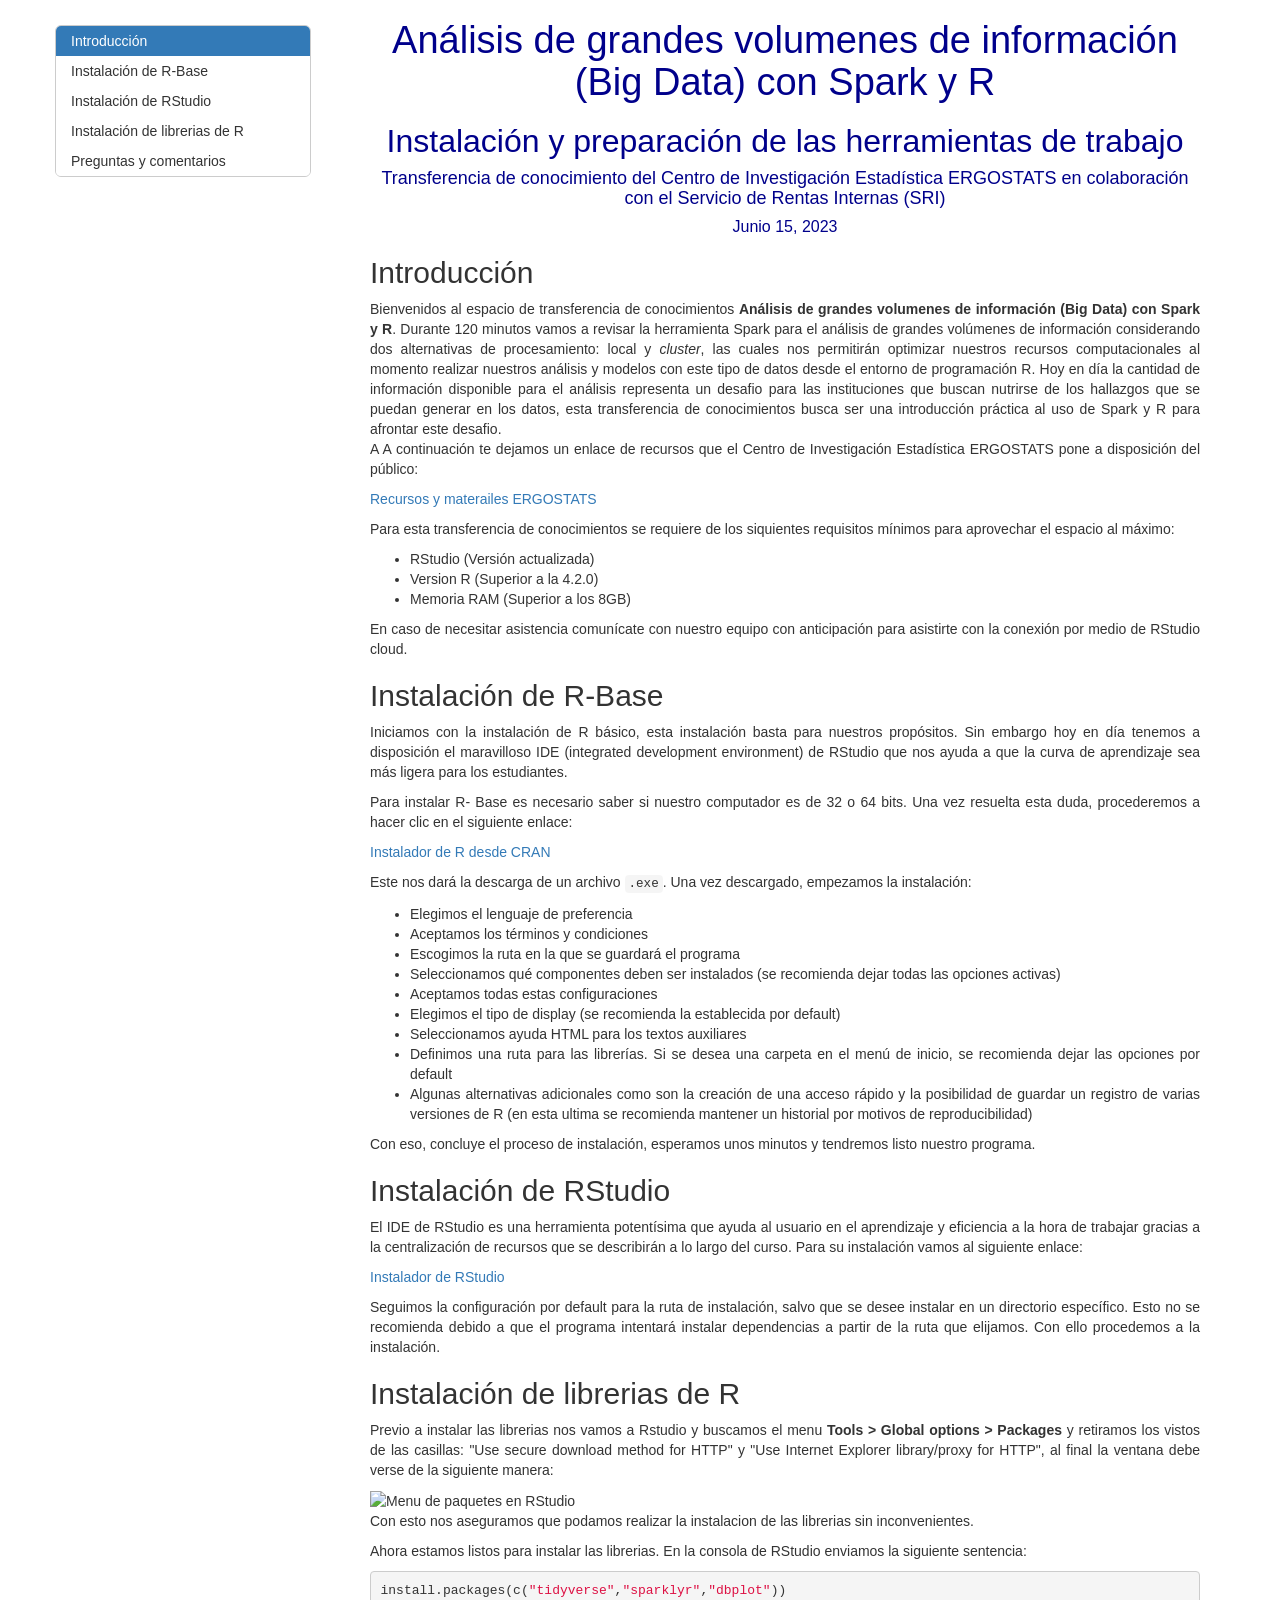
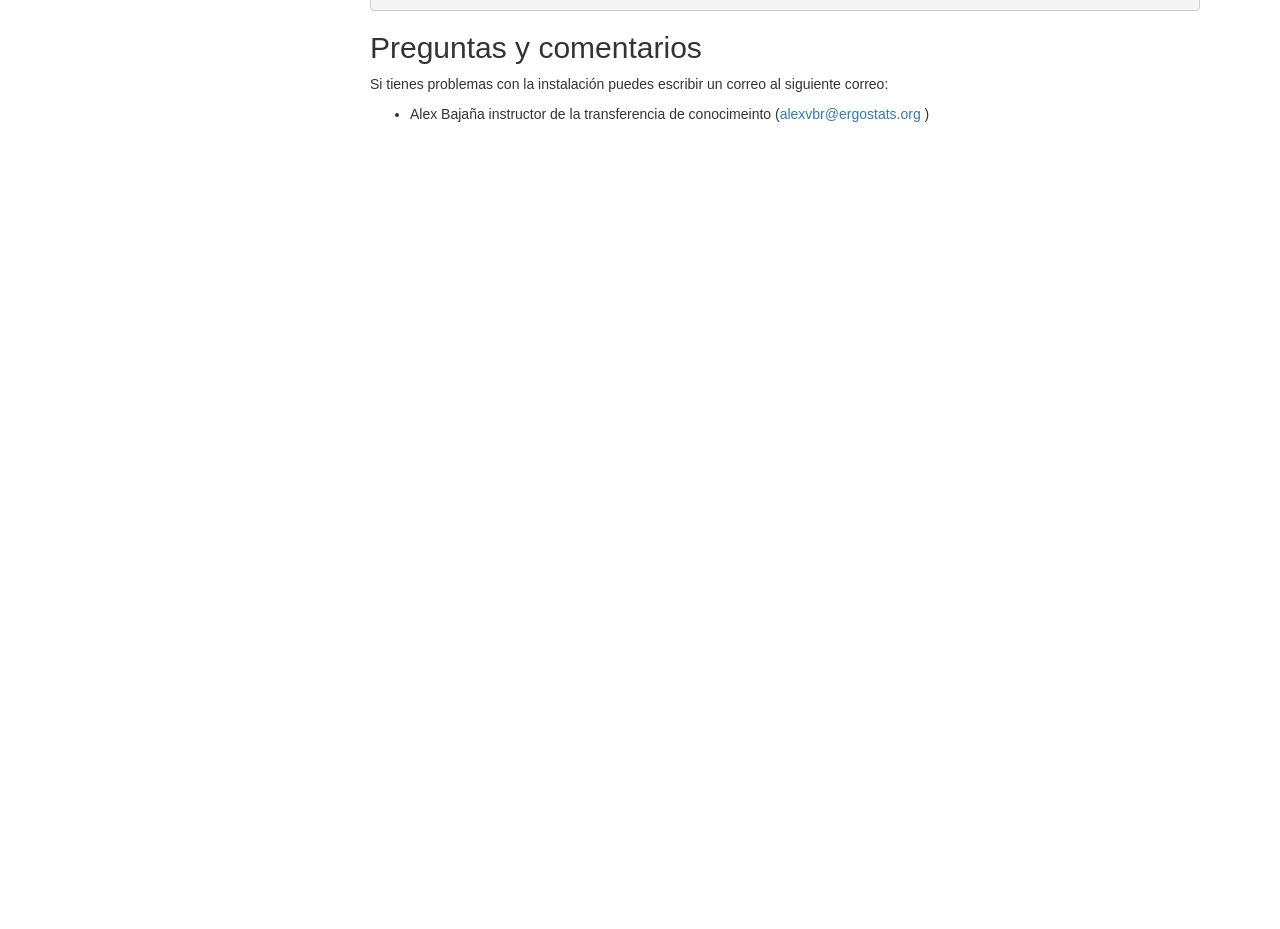
==== commit 90abd44a: "Update index.html" ====
--- a/index.html
+++ b/index.html
@@ -11,7 +11,7 @@
 
 
 
-<title>Análisis de series de tiempo con R</title>
+<title>Spark con R</title>
 
 <script>// Pandoc 2.9 adds attributes on both header and div. We remove the former (to
 // be compatible with the behavior of Pandoc < 2.8).
@@ -2754,7 +2754,7 @@
 
 
 
-<h1 class="title toc-ignore">Análisis de series de tiempo: visualización y pronóstico</h1>
+<h1 class="title toc-ignore">Análisis de grandes volumenes de información (Big Data) con Spark y R</h1>
 <h3 class="subtitle">Instalación y preparación de las herramientas de
 trabajo</h3>
 <h4 class="author">Transferencia de conocimiento del Centro de Investigación Estadística
@@ -2789,12 +2789,13 @@
 <style> body {text-align: justify} </style>
 <div id="introducción" class="section level2">
 <h2>Introducción</h2>
-<p>Bienvenidos al espacio de transferencia de conocimientos <strong>Análisis de series de tiempo: visualización y pronóstico</strong>. Durante 120 minutos vamos a revisar algunas alternativas para
-  contrastar los resultados de los pronósticos de las ventas gravadas de los contribuyentes del Ecuador. Este taller te será util para 
-  que puedas aprovechar la información de corte temporal en tus activdades profesionales dentro de la Administración Tributaria. 
+<p>Bienvenidos al espacio de transferencia de conocimientos <strong>Análisis de grandes volumenes de información (Big Data) con Spark y R</strong>. Durante 120 minutos vamos a revisar la herramienta Spark para el análisis de grandes volúmenes
+  de información considerando dos alternativas de procesamiento: local y <i>cluster</i>, las cuales nos permitirán optimizar nuestros recursos computacionales al momento realizar nuestros análisis y modelos con este tipo de datos desde el entorno de programación R. 
+  Hoy en día la cantidad de información disponible para el análisis representa un desafio para las instituciones que buscan nutrirse de los hallazgos que se puedan generar en los datos, esta transferencia de conocimientos
+  busca ser una introducción práctica al uso de Spark y R para afrontar este desafio. 
   
   <br>
-A continuación un enlace de recursos que el Centro de Investigación Estadística ERGOSTATS pone a disposición del público:</p>
+A A continuación te dejamos un enlace de recursos que el Centro de Investigación Estadística ERGOSTATS pone a disposición del público:</p>
   
  <p> <a href="https://linktr.ee/ergostats">Recursos y materailes ERGOSTATS</a></p>
   
@@ -2811,35 +2812,26 @@
 </div>
 <div id="instalación-de-r-base" class="section level2">
 <h2>Instalación de R-Base</h2>
-<p>Iniciamos con la instalación de R básico, esta instalación basta para
-nuestros propósitos. Sin embargo hoy en día tenemos a disposición el
-maravilloso IDE (integrated development environment) de RStudio que nos
-ayuda a que la curva de aprendizaje sea más ligera para los
-estudiantes.</p>
+<p>Iniciamos con la instalación de R básico, esta instalación basta para nuestros propósitos. 
+  Sin embargo hoy en día tenemos a disposición el maravilloso IDE (integrated development environment) 
+  de RStudio que nos ayuda a que la curva de aprendizaje sea más ligera para los estudiantes.</p>
 <p>Para instalar R- Base es necesario saber si nuestro computador es de
 32 o 64 bits. Una vez resuelta esta duda, procederemos a hacer clic en el
 siguiente enlace:</p>
-<p><a href="https://cran.r-project.org/bin/windows/base/R-4.3.0-win.exe">Instalador
+<p><a href="https://cran.r-project.org/bin/windows/base/">Instalador
 de R desde CRAN</a></p>
 <p>Este nos dará la descarga de un archivo <code>.exe</code>. Una vez
 descargado, empezamos la instalación:</p>
 <ul>
-<li>Primero, debemos elegir el lenguaje de preferencia</li>
-<li>Segundo, aceptamos los terminos y condiciones</li>
-<li>Tercero, seleccionamos la ruta en la que se guardará el programa</li>
-<li>Después, seleccionamos qué componentes deben ser instalados (se
-recomienda dejar todas las opciones activas)</li>
-<li>Luego, aceptamos todas estas configuraciones</li>
-<li>A continuación, elegimos el tipo de display (se recomienda la
-establecida por default)</li>
-<li>Enseguida, seleccionamos ayuda HTML para los textos auxiliares</li>
-<li>Posteriormente, definimos una ruta para las librerías. Si se desea
-una carpeta en el menú de inicio, se recomienda dejar las opciones por
-default</li>
-<li>Finalmente, algunas alternativas adicionales como son la creación de
-una acceso rápido y la posibilidad de guardar un registro de varias
-versiones de R (en esta ultima se recomienda mantener un historial por
-motivos de reproducibilidad)</li>
+  <li>Elegimos el lenguaje de preferencia</li>
+  <li>Aceptamos los términos y condiciones</li>
+  <li>Escogimos la ruta en la que se guardará el programa</li>
+  <li>Seleccionamos qué componentes deben ser instalados (se recomienda dejar todas las opciones activas)</li>
+  <li>Aceptamos todas estas configuraciones</li>
+  <li>Elegimos el tipo de display (se recomienda la establecida por default)</li>
+  <li>Seleccionamos ayuda HTML para los textos auxiliares</li>
+  <li>Definimos una ruta para las librerías. Si se desea una carpeta en el menú de inicio, se recomienda dejar las opciones por default</li>
+  <li>Algunas alternativas adicionales como son la creación de una acceso rápido y la posibilidad de guardar un registro de varias versiones de R (en esta ultima se recomienda mantener un historial por motivos de reproducibilidad)</li>
 </ul>
 <p>Con eso, concluye el proceso de instalación, esperamos unos minutos y
 tendremos listo nuestro programa.</p>
@@ -2850,7 +2842,7 @@
 en el aprendizaje y eficiencia a la hora de trabajar gracias a la
 centralización de recursos que se describirán a lo largo del curso. Para
 su instalación vamos al siguiente enlace:</p>
-<p><a href="https://download1.rstudio.org/electron/windows/RStudio-2023.06.0-421.exe">Instalador
+<p><a href="https://posit.co/download/rstudio-desktop/">Instalador
 de RStudio</a></p>
 <p>Seguimos la configuración por default para la ruta de instalación,
 salvo que se desee instalar en un directorio específico. Esto no se recomienda debido a que el programa intentará instalar dependencias a
@@ -2859,16 +2851,23 @@
 </div>
 <div id="instalación-de-librerias-de-r" class="section level2">
 <h2>Instalación de librerias de R</h2>
-<p>Con estas dos herramientas instaladas, en la consola de RStudio
+  
+<p>Previo a instalar las librerias nos vamos a Rstudio y buscamos el menu <b>Tools > Global options > Packages</b> y retiramos los vistos de las casillas: "Use secure download method for HTTP" y "Use Internet Explorer
+  library/proxy for HTTP", al final la ventana debe verse de la siguiente manera:</p>
+
+  <img src="packages.png" alt="Menu de paquetes en RStudio">
+  
+ <p> Con esto nos aseguramos que podamos realizar la instalacion de las librerias sin inconvenientes.</p>
+<p>Ahora estamos listos para instalar las librerias. En la consola de RStudio
 enviamos la siguiente sentencia:</p>
-<pre class="r"><code>install.packages(c(&quot;tidyverse&quot;,&quot;fable&quot;,&quot;tsibble&quot;,&quot;lubridate&quot;,&quot;feasts&quot;))</code></pre>
+<pre class="r"><code>install.packages(c(&quot;tidyverse&quot;,&quot;sparklyr&quot;,&quot;dbplot&quot;))</code></pre>
 </div>
 <div id="preguntas-y-comentarios" class="section level2">
 <h2>Preguntas y comentarios</h2>
 <p>Si tienes problemas con la instalación puedes escribir un correo
-a:</p>
+al siguiente correo:</p>
 <ul>
-<li><p>Alex Bajaña instructor del taller (<a href="alexvbr@ergostats.org">alexvbr@ergostats.org</a> )</p></li>
+<li><p>Alex Bajaña instructor de la transferencia de conocimeinto (<a href="alexvbr@ergostats.org">alexvbr@ergostats.org</a> )</p></li>
 </ul>
 </div>
 
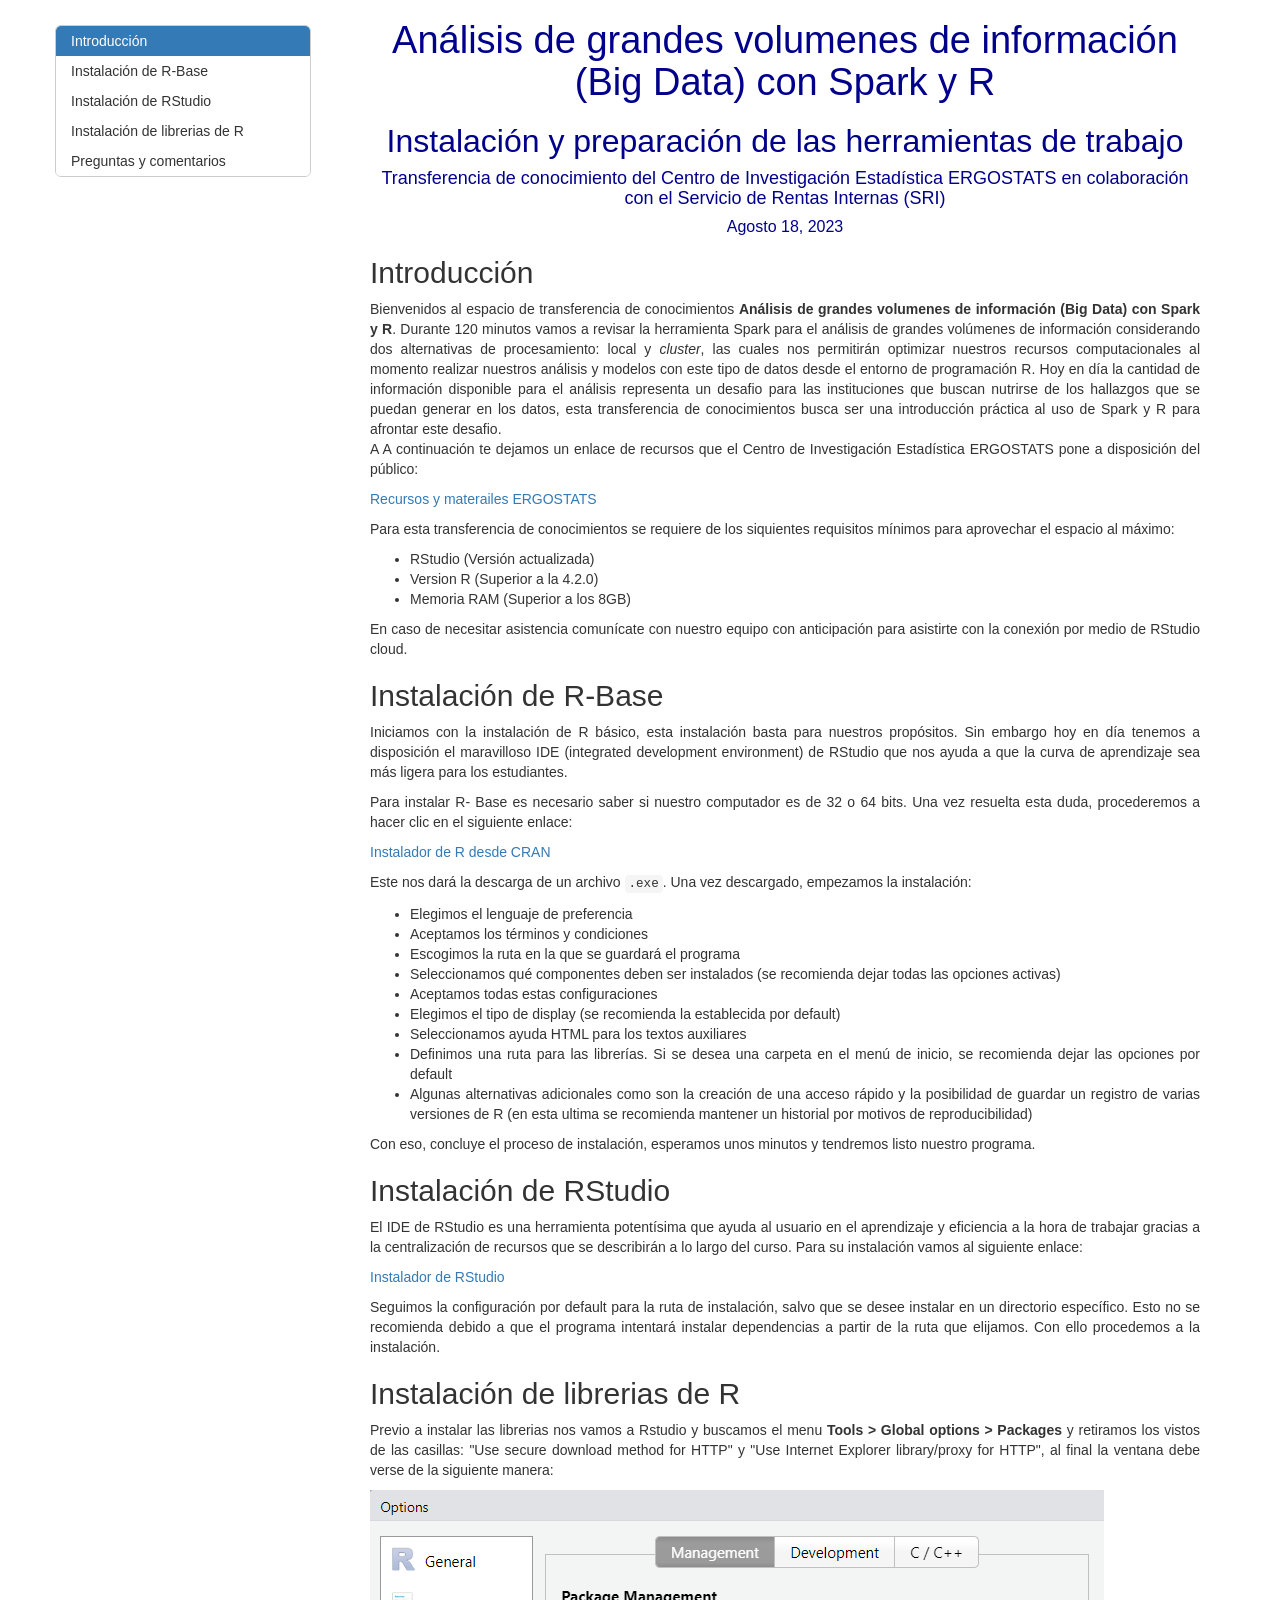
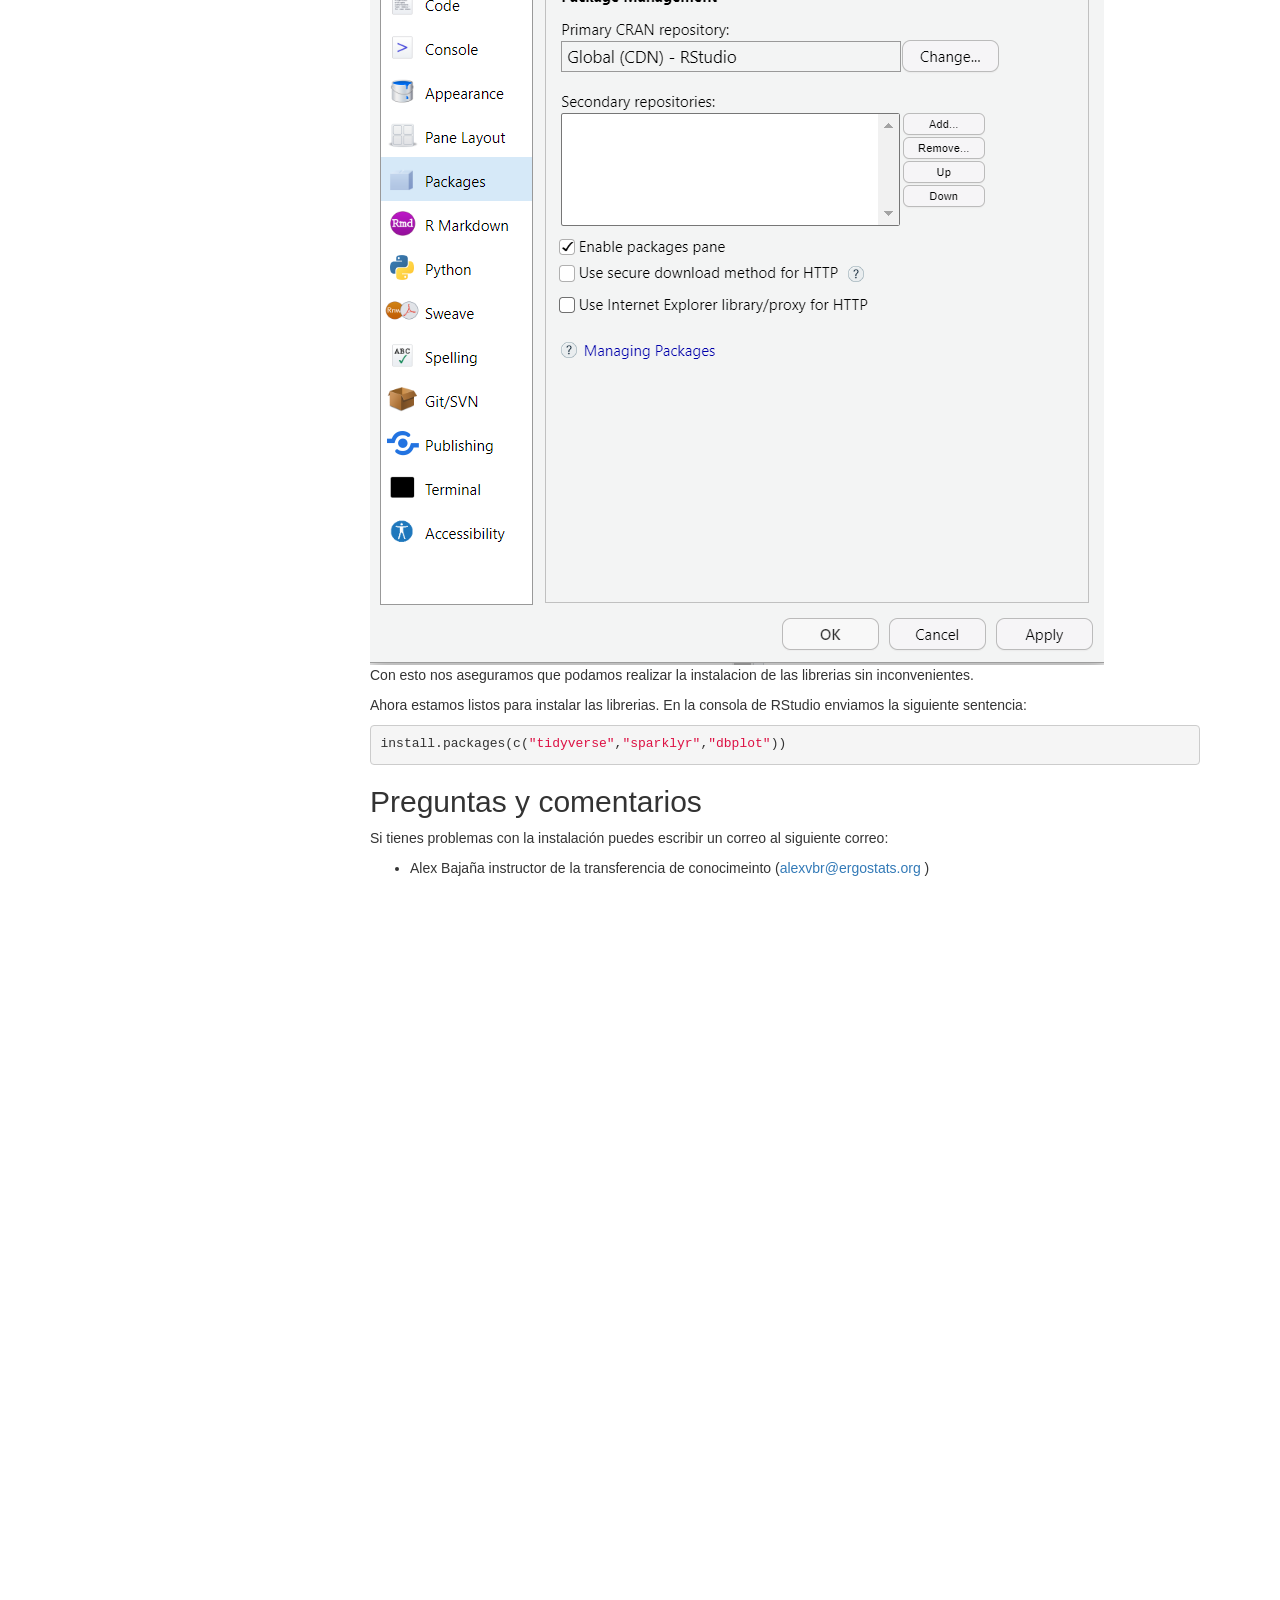
==== commit 414a5284: "Update index.html" ====
--- a/index.html
+++ b/index.html
@@ -2759,7 +2759,7 @@
 trabajo</h3>
 <h4 class="author">Transferencia de conocimiento del Centro de Investigación Estadística
 ERGOSTATS en colaboración con el Servicio de Rentas Internas (SRI)</h4>
-<h4 class="date">Junio 15, 2023</h4>
+<h4 class="date">Agosto 18, 2023</h4>
 
 </div>
 
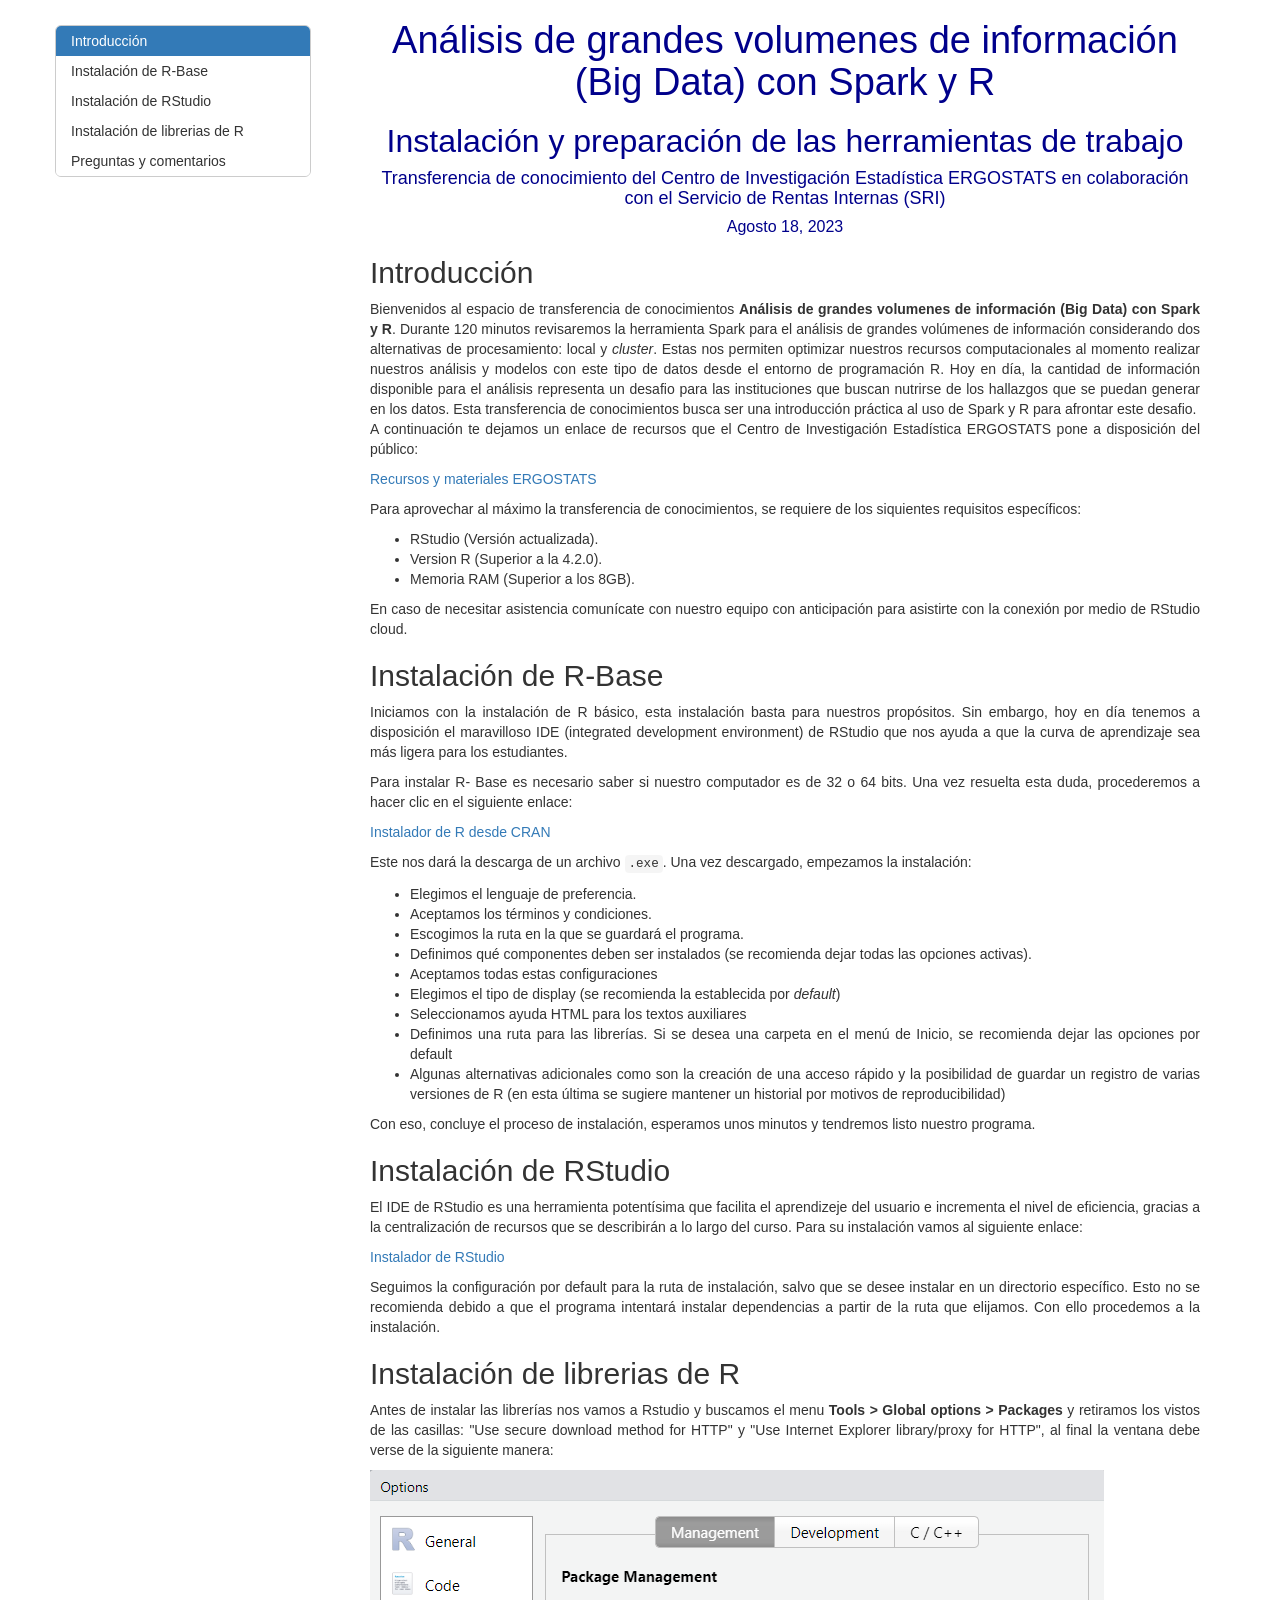
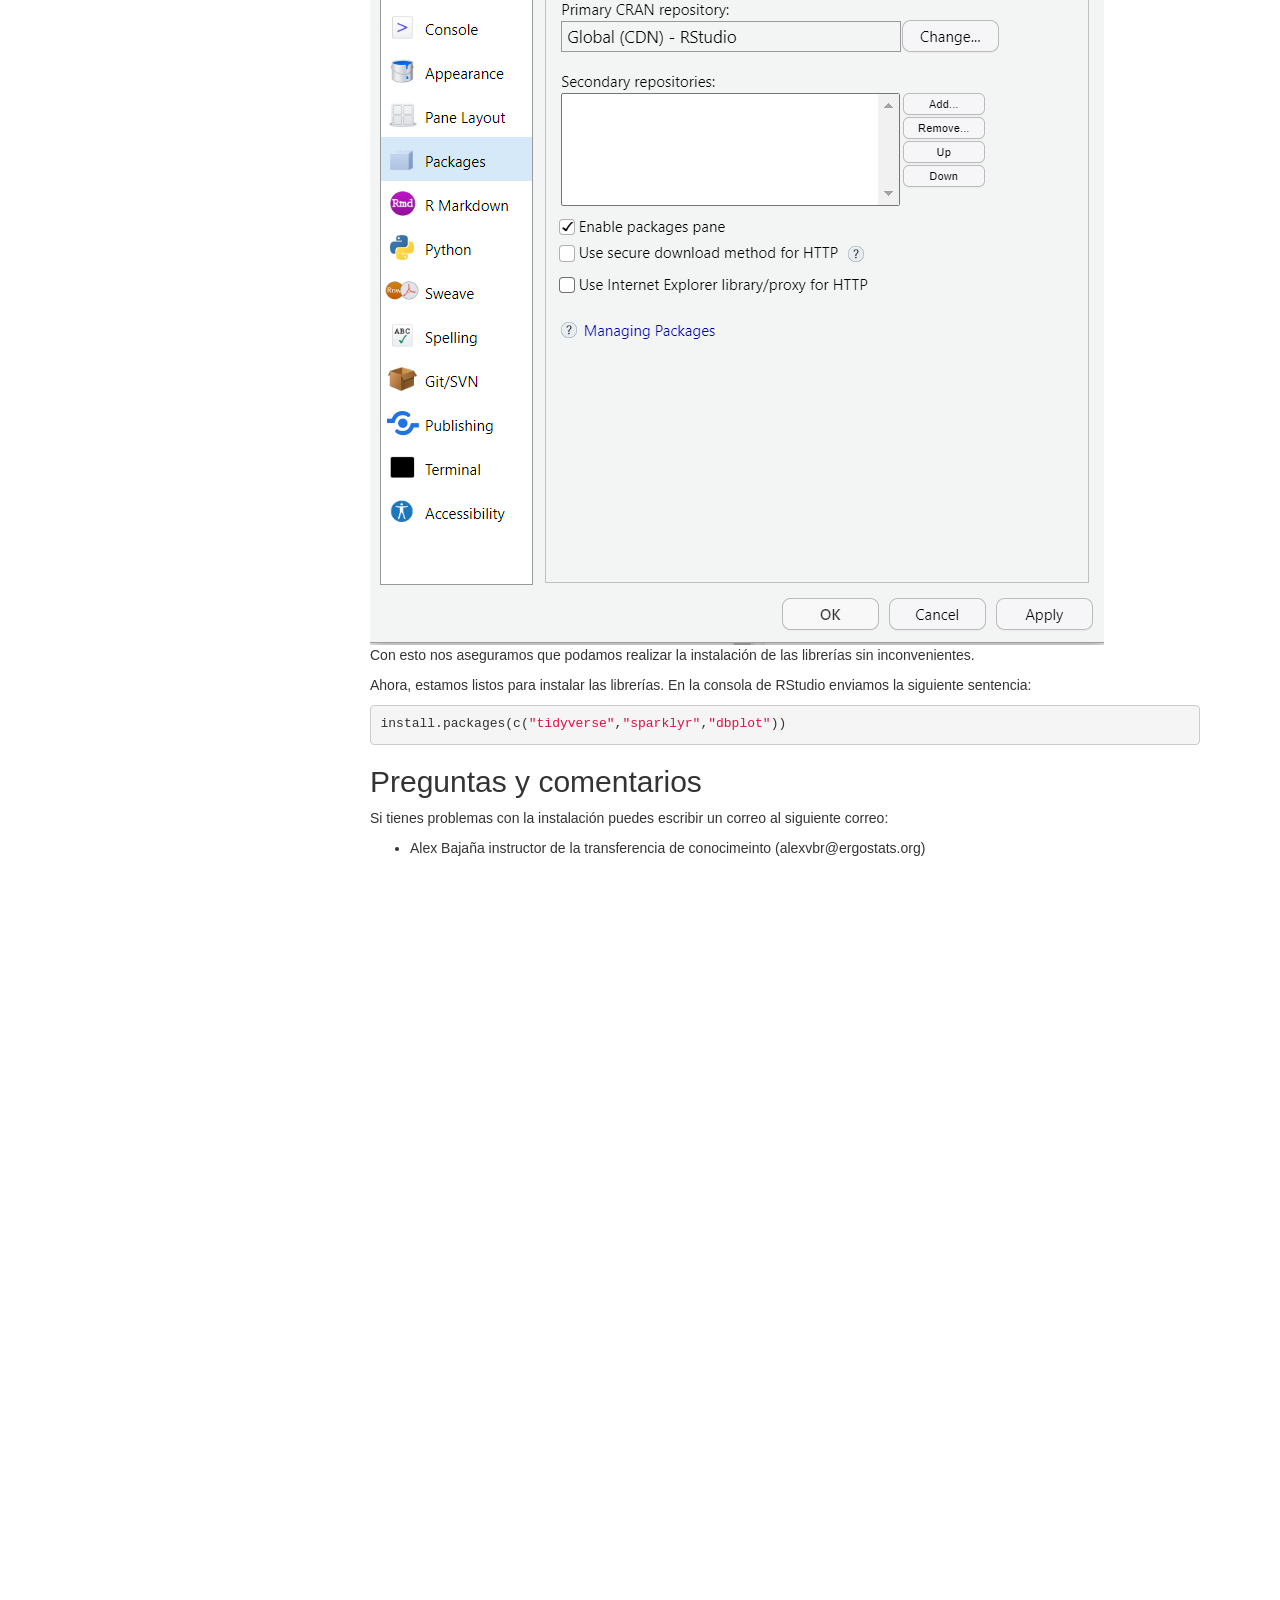
==== commit f030f78d: "Update index.html" ====
--- a/index.html
+++ b/index.html
@@ -2789,22 +2789,21 @@
 <style> body {text-align: justify} </style>
 <div id="introducción" class="section level2">
 <h2>Introducción</h2>
-<p>Bienvenidos al espacio de transferencia de conocimientos <strong>Análisis de grandes volumenes de información (Big Data) con Spark y R</strong>. Durante 120 minutos vamos a revisar la herramienta Spark para el análisis de grandes volúmenes
-  de información considerando dos alternativas de procesamiento: local y <i>cluster</i>, las cuales nos permitirán optimizar nuestros recursos computacionales al momento realizar nuestros análisis y modelos con este tipo de datos desde el entorno de programación R. 
-  Hoy en día la cantidad de información disponible para el análisis representa un desafio para las instituciones que buscan nutrirse de los hallazgos que se puedan generar en los datos, esta transferencia de conocimientos
+<p>Bienvenidos al espacio de transferencia de conocimientos <strong>Análisis de grandes volumenes de información (Big Data) con Spark y R</strong>. Durante 120 minutos revisaremos la herramienta Spark para el análisis de grandes volúmenes
+  de información considerando dos alternativas de procesamiento: local y <i>cluster</i>. Estas nos permiten optimizar nuestros recursos computacionales al momento realizar nuestros análisis y modelos con este tipo de datos desde el entorno de programación R. 
+  Hoy en día, la cantidad de información disponible para el análisis representa un desafio para las instituciones que buscan nutrirse de los hallazgos que se puedan generar en los datos. Esta transferencia de conocimientos
   busca ser una introducción práctica al uso de Spark y R para afrontar este desafio. 
   
   <br>
-A A continuación te dejamos un enlace de recursos que el Centro de Investigación Estadística ERGOSTATS pone a disposición del público:</p>
+ A continuación te dejamos un enlace de recursos que el Centro de Investigación Estadística ERGOSTATS pone a disposición del público:</p>
   
- <p> <a href="https://linktr.ee/ergostats">Recursos y materailes ERGOSTATS</a></p>
+ <p> <a href="https://linktr.ee/ergostats">Recursos y materiales ERGOSTATS</a></p>
   
-<p>Para esta transferencia de conocimientos se requiere de los siquientes requisitos mínimos para
-aprovechar el espacio al máximo:</p>
+<p>Para aprovechar al máximo la transferencia de conocimientos, se requiere de los siquientes requisitos específicos:</p>
 <ul>
-<li>RStudio (Versión actualizada)</li>
-<li>Version R (Superior a la 4.2.0)</li>
-<li>Memoria RAM (Superior a los 8GB)</li>
+<li>RStudio (Versión actualizada).</li>
+<li>Version R (Superior a la 4.2.0).</li>
+<li>Memoria RAM (Superior a los 8GB).</li>
 </ul>
 <p>En caso de necesitar asistencia comunícate con nuestro equipo con anticipación para
 asistirte con la conexión por medio de RStudio cloud.</p>
@@ -2813,7 +2812,7 @@
 <div id="instalación-de-r-base" class="section level2">
 <h2>Instalación de R-Base</h2>
 <p>Iniciamos con la instalación de R básico, esta instalación basta para nuestros propósitos. 
-  Sin embargo hoy en día tenemos a disposición el maravilloso IDE (integrated development environment) 
+  Sin embargo, hoy en día tenemos a disposición el maravilloso IDE (integrated development environment) 
   de RStudio que nos ayuda a que la curva de aprendizaje sea más ligera para los estudiantes.</p>
 <p>Para instalar R- Base es necesario saber si nuestro computador es de
 32 o 64 bits. Una vez resuelta esta duda, procederemos a hacer clic en el
@@ -2823,23 +2822,23 @@
 <p>Este nos dará la descarga de un archivo <code>.exe</code>. Una vez
 descargado, empezamos la instalación:</p>
 <ul>
-  <li>Elegimos el lenguaje de preferencia</li>
-  <li>Aceptamos los términos y condiciones</li>
-  <li>Escogimos la ruta en la que se guardará el programa</li>
-  <li>Seleccionamos qué componentes deben ser instalados (se recomienda dejar todas las opciones activas)</li>
+  <li>Elegimos el lenguaje de preferencia.</li>
+  <li>Aceptamos los términos y condiciones.</li>
+  <li>Escogimos la ruta en la que se guardará el programa.</li>
+  <li>Definimos qué componentes deben ser instalados (se recomienda dejar todas las opciones activas).</li>
   <li>Aceptamos todas estas configuraciones</li>
-  <li>Elegimos el tipo de display (se recomienda la establecida por default)</li>
+  <li>Elegimos el tipo de display (se recomienda la establecida por <i>default</i>)</li>
   <li>Seleccionamos ayuda HTML para los textos auxiliares</li>
-  <li>Definimos una ruta para las librerías. Si se desea una carpeta en el menú de inicio, se recomienda dejar las opciones por default</li>
-  <li>Algunas alternativas adicionales como son la creación de una acceso rápido y la posibilidad de guardar un registro de varias versiones de R (en esta ultima se recomienda mantener un historial por motivos de reproducibilidad)</li>
+  <li>Definimos una ruta para las librerías. Si se desea una carpeta en el menú de Inicio, se recomienda dejar las opciones por default</li>
+  <li>Algunas alternativas adicionales como son la creación de una acceso rápido y la posibilidad de guardar un registro de varias versiones de R (en esta última se sugiere mantener un historial por motivos de reproducibilidad)</li>
 </ul>
 <p>Con eso, concluye el proceso de instalación, esperamos unos minutos y
 tendremos listo nuestro programa.</p>
 </div>
 <div id="instalación-de-rstudio" class="section level2">
 <h2>Instalación de RStudio</h2>
-<p>El IDE de RStudio es una herramienta potentísima que ayuda al usuario
-en el aprendizaje y eficiencia a la hora de trabajar gracias a la
+<p>El IDE de RStudio es una herramienta potentísima que facilita el aprendizeje del usuario e incrementa
+  el nivel de eficiencia, gracias a la
 centralización de recursos que se describirán a lo largo del curso. Para
 su instalación vamos al siguiente enlace:</p>
 <p><a href="https://posit.co/download/rstudio-desktop/">Instalador
@@ -2852,13 +2851,13 @@
 <div id="instalación-de-librerias-de-r" class="section level2">
 <h2>Instalación de librerias de R</h2>
   
-<p>Previo a instalar las librerias nos vamos a Rstudio y buscamos el menu <b>Tools > Global options > Packages</b> y retiramos los vistos de las casillas: "Use secure download method for HTTP" y "Use Internet Explorer
+<p>Antes de instalar las librerías nos vamos a Rstudio y buscamos el menu <b>Tools > Global options > Packages</b> y retiramos los vistos de las casillas: "Use secure download method for HTTP" y "Use Internet Explorer
   library/proxy for HTTP", al final la ventana debe verse de la siguiente manera:</p>
 
   <img src="packages.png" alt="Menu de paquetes en RStudio">
   
- <p> Con esto nos aseguramos que podamos realizar la instalacion de las librerias sin inconvenientes.</p>
-<p>Ahora estamos listos para instalar las librerias. En la consola de RStudio
+ <p> Con esto nos aseguramos que podamos realizar la instalación de las librerías sin inconvenientes.</p>
+<p>Ahora, estamos listos para instalar las librerías. En la consola de RStudio
 enviamos la siguiente sentencia:</p>
 <pre class="r"><code>install.packages(c(&quot;tidyverse&quot;,&quot;sparklyr&quot;,&quot;dbplot&quot;))</code></pre>
 </div>
@@ -2867,7 +2866,7 @@
 <p>Si tienes problemas con la instalación puedes escribir un correo
 al siguiente correo:</p>
 <ul>
-<li><p>Alex Bajaña instructor de la transferencia de conocimeinto (<a href="alexvbr@ergostats.org">alexvbr@ergostats.org</a> )</p></li>
+<li><p>Alex Bajaña instructor de la transferencia de conocimeinto (alexvbr@ergostats.org)</p></li>
 </ul>
 </div>
 
